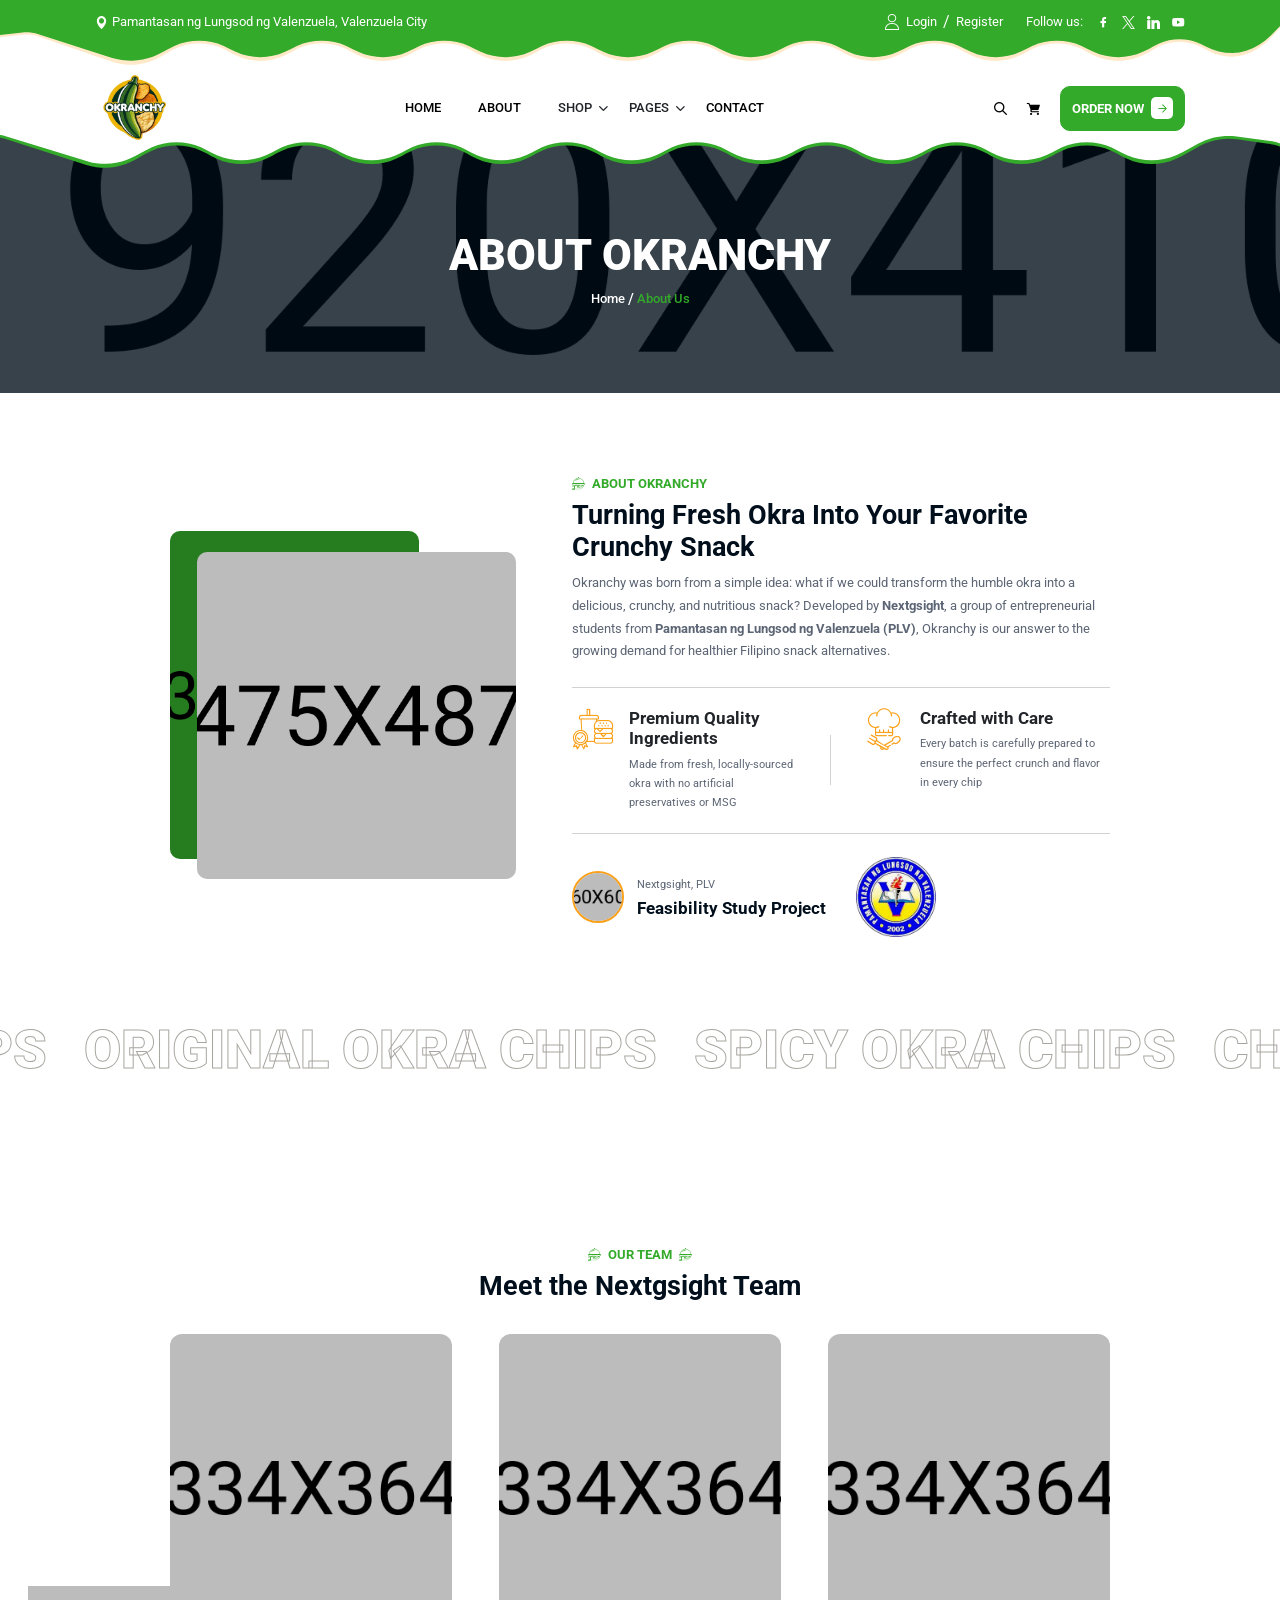
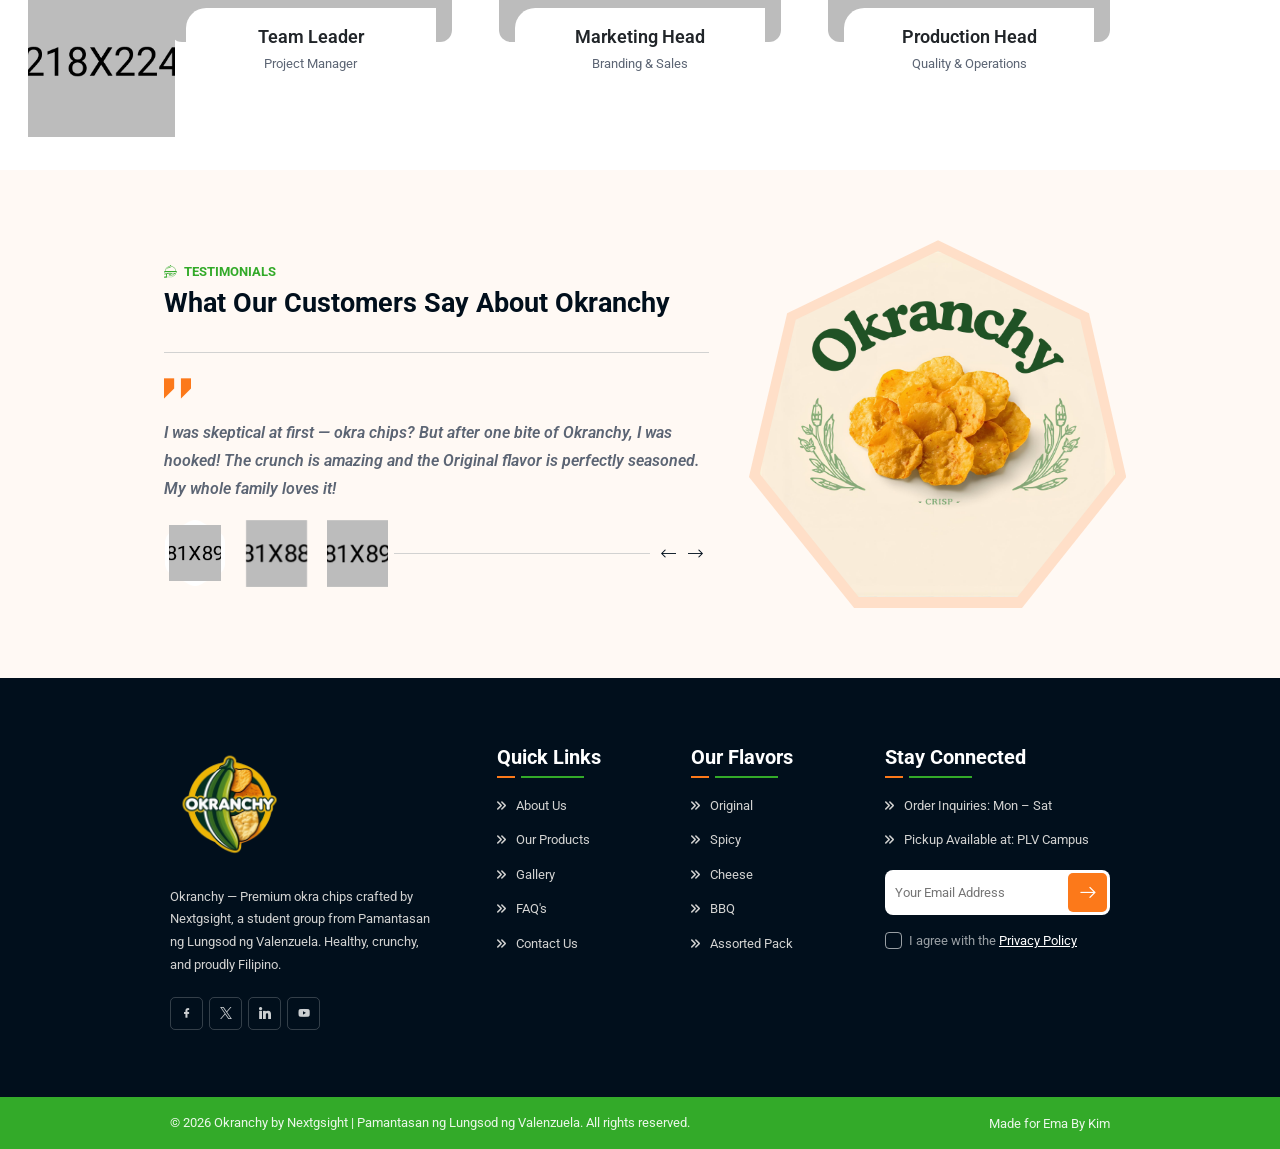
==== about.html @ 11fb2e0c "Update about.html" ====
<!DOCTYPE html>
<html lang="en">

<head>
    <meta charset="UTF-8">
    <meta name="viewport" content="width=device-width, initial-scale=1.0">
    <title>Okranchy - About Us</title>

    <!-- libraries CSS -->
    <link rel="stylesheet" href="assets/icon/flaticon_restics.css">
    <link rel="stylesheet" href="assets/vendor/bootstrap/bootstrap.min.css">
    <link rel="stylesheet" href="assets/vendor/splide/splide.min.css">
    <link rel="stylesheet" href="assets/vendor/swiper/swiper-bundle.min.css">
    <link rel="stylesheet" href="assets/vendor/slim-select/slimselect.css">
    <link rel="stylesheet" href="assets/vendor/animate-wow/animate.min.css">

    <!-- custom CSS -->
    <link rel="stylesheet" href="assets/css/style.css">

    <style>
        /* Make logo smaller to fit header and footer */
        .logo-container .logo {
            max-height: 80px;
            width: auto;
        }
        .ul-sidebar-header-logo .logo {
            max-height: 100px;
            width: auto;
        }
        .ul-footer-about img {
            max-height: 120px;
            width: auto;
        }

        .signature {
            max-width: 80px;
            height: auto;
        }
    </style>
</head>

<body>
    <div class="preloader" id="preloader">
        <div class="loader"></div>
    </div>

    <!-- SIDEBAR SECTION START -->
    <div class="ul-sidebar">
        <div class="ul-sidebar-header">
            <div class="ul-sidebar-header-logo">
                <a href="index.html">
                    <img src="assets/img/logo-3.png" alt="Okranchy Logo" class="logo">
                </a>
            </div>
            <button class="ul-sidebar-closer"><i class="flaticon-close"></i></button>
        </div>

        <div class="ul-sidebar-header-nav-wrapper d-block d-lg-none"></div>

        <div class="ul-sidebar-footer">
            <span class="ul-sidebar-footer-title">Follow us</span>
            <div class="ul-sidebar-footer-social">
                <a href="#"><i class="flaticon-facebook"></i></a>
                <a href="#"><i class="flaticon-twitter"></i></a>
                <a href="#"><i class="flaticon-instagram"></i></a>
                <a href="#"><i class="flaticon-youtube"></i></a>
            </div>
        </div>
    </div>
    <!-- SIDEBAR SECTION END -->

    <!-- SEARCH MODAL SECTION START -->
    <div class="ul-search-form-wrapper flex-grow-1 flex-shrink-0">
        <button class="ul-search-closer"><i class="flaticon-close"></i></button>
        <form action="#" class="ul-search-form">
            <div class="ul-search-form-right">
                <input type="search" name="search" id="ul-search" placeholder="Search Okranchy Products...">
                <button type="submit"><span class="icon"><i class="flaticon-search"></i></span></button>
            </div>
        </form>
    </div>
    <!-- SEARCH MODAL SECTION END -->

    <!-- HEADER SECTION START -->
    <header class="ul-header">
        <div class="header-top-bg-wrapper">
            <div class="ul-header-top">
                <div class="ul-header-container">
                    <div class="ul-header-top-left">
                        <div class="ul-header-contact-infos">
                            <span class="ul-header-contact-info"><i class="flaticon-location-pin colored"></i> Pamantasan ng Lungsod ng Valenzuela, Valenzuela City</span>
                        </div>
                    </div>

                    <div class="ul-header-top-right">
                        <div class="ul-header-auth-options">
                            <i class="flaticon-user"></i>
                            <a href="#">Login</a>
                            <span>/</span>
                            <a href="#">Register</a>
                        </div>

                        <div class="ul-header-socials">
                            <span class="socials-title">Follow us: </span>
                            <div class="links">
                                <a href="#"><i class="flaticon-facebook"></i></a>
                                <a href="#"><i class="flaticon-twitter"></i></a>
                                <a href="#"><i class="flaticon-linkedin-big-logo"></i></a>
                                <a href="#"><i class="flaticon-youtube"></i></a>
                            </div>
                        </div>
                    </div>
                </div>
            </div>
        </div>

        <div class="header-bottom-bg-wrapper to-be-sticky">
            <div class="ul-header-bottom">
                <div class="ul-header-bottom-wrapper ul-header-container">
                    <div class="logo-container">
                        <a href="index.html" class="d-inline-block"><img src="assets/img/logo-3.png" alt="Okranchy Logo" class="logo"></a>
                    </div>

                    <div class="ul-header-nav-wrapper">
                        <div class="to-go-to-sidebar-in-mobile">
                            <nav class="ul-header-nav">
                                <a href="index.html">Home</a>
                                <a href="about.html">About</a>
                                <div class="has-sub-menu">
                                    <a role="button">Shop</a>
                                    <div class="ul-header-submenu">
                                        <ul>
                                            <li><a href="shop.html">Shop</a></li>
                                            <li><a href="shop-details.html">Product Details</a></li>
                                            <li><a href="cart.html">Cart</a></li>
                                            <li><a href="checkout.html">Checkout</a></li>
                                        </ul>
                                    </div>
                                </div>
                                <div class="has-sub-menu">
                                    <a role="button">Pages</a>
                                    <div class="ul-header-submenu">
                                        <ul>
                                            <li><a href="gallery.html">Gallery</a></li>
                                            <li><a href="testimonials.html">Testimonials</a></li>
                                            <li><a href="faq.html">FAQ</a></li>
                                        </ul>
                                    </div>
                                </div>
                                <a href="contact.html">Contact</a>
                            </nav>
                        </div>
                    </div>

                    <div class="ul-header-actions">
                        <button class="ul-header-search-opener"><i class="flaticon-search"></i></button>
                        <button><i class="flaticon-grocery-store"></i></button>
                        <a href="shop.html" class="ul-btn d-sm-inline-flex d-none">Order Now <i class="flaticon-right"></i></a>
                        <button class="ul-header-sidebar-opener d-lg-none d-inline-flex"><i class="flaticon-menu"></i></button>
                    </div>
                </div>
            </div>
        </div>
    </header>
    <!-- HEADER SECTION END -->


    <main>
        <!-- BREADCRUMB SECTION START -->
        <div class="ul-breadcrumb">
            <div class="wow animate__fadeInUp">
                <h2 class="ul-breadcrumb-title">About Okranchy</h2>
                <div class="ul-breadcrumb-nav">
                    <a href="index.html">Home</a>
                    <span class="separator">/</span>
                    <span class="current-page">About Us</span>
                </div>
            </div>
        </div>
        <!-- BREADCRUMB SECTION END -->


        <!-- ABOUT SECTION START -->
        <section class="ul-about ul-inner-about ul-section-spacing wow animate__fadeInUp">
            <div class="ul-container">
                <div class="row row-cols-xxl-2 row-cols-1 align-items-center gy-4">
                    <div class="col-xl-5 col-lg-4 col-md-5 col">
                        <div class="ul-about-imgs">
                            <div class="vector-img">
                                <img src="assets/img/about-img-1.jpg" alt="Fresh Okra Harvest">
                            </div>
                            <img src="assets/img/about-img-2.jpg" alt="Okranchy Production">
                        </div>
                    </div>

                    <div class="col-xl-7 col-lg-8 col-md-7 col">
                        <div class="ul-about-txt">
                            <span class="ul-section-sub-title ul-section-sub-title--2"><i class="flaticon-tray"></i> About Okranchy <i class="flaticon-tray"></i></span>
                            <h2 class="ul-section-title">Turning Fresh Okra Into Your Favorite Crunchy Snack</h2>
                            <p class="ul-section-descr">Okranchy was born from a simple idea: what if we could transform the humble okra into a delicious, crunchy, and nutritious snack? Developed by <strong>Nextgsight</strong>, a group of entrepreneurial students from <strong>Pamantasan ng Lungsod ng Valenzuela (PLV)</strong>, Okranchy is our answer to the growing demand for healthier Filipino snack alternatives.</p>

                            <div class="ul-about-list">
                                <div class="ul-about-list-item">
                                    <div class="icon"><i class="flaticon-quality"></i></div>
                                    <div class="txt">
                                        <h3 class="ul-about-list-item-title">Premium Quality Ingredients</h3>
                                        <p class="ul-about-list-item-descr">Made from fresh, locally-sourced okra with no artificial preservatives or MSG</p>
                                    </div>
                                </div>

                                <div class="ul-about-list-item">
                                    <div class="icon"><i class="flaticon-chef"></i></div>
                                    <div class="txt">
                                        <h3 class="ul-about-list-item-title">Crafted with Care</h3>
                                        <p class="ul-about-list-item-descr">Every batch is carefully prepared to ensure the perfect crunch and flavor in every chip</p>
                                    </div>
                                </div>
                            </div>

                            <div class="ul-about-author">
                                <div class="left">
                                    <div class="ul-about-author-img">
                                        <img src="assets/img/author.png" alt="Nextgsight Team">
                                    </div>
                                    <div class="author-txt">
                                        <span class="ul-about-author-title">Nextgsight, PLV</span>
                                        <h3 class="ul-about-author-name">Feasibility Study Project</h3>
                                    </div>
                                </div>

                                <div class="right">
                                    <img src="assets/img/plv.png" alt="signature" class="signature">
                                </div>
                            </div>
                        </div>
                    </div>
                </div>
            </div>

            <!-- section title slider -->
            <div class="ul-menus-title-slider splide ul-section-spacing pb-0 mb-0">
                <div class="splide__track">
                    <ul class="splide__list">
                        <li class="splide__slide">
                            <h2 class="ul-menus-title-txt">Original Okra Chips</h2>
                        </li>
                        <li class="splide__slide">
                            <h2 class="ul-menus-title-txt">Spicy Okra Chips</h2>
                        </li>
                        <li class="splide__slide">
                            <h2 class="ul-menus-title-txt">Cheese Okra Chips</h2>
                        </li>
                        <li class="splide__slide">
                            <h2 class="ul-menus-title-txt">BBQ Okra Chips</h2>
                        </li>
                    </ul>
                </div>
            </div>
        </section>
        <!-- ABOUT SECTION END -->


        <!-- TEAM SECTION START -->
        <section class="ul-chef ul-section-spacing">
            <div class="ul-container wow animate__fadeInUp">
                <div class="ul-section-heading text-center justify-content-center">
                    <div class="left">
                        <span class="ul-section-sub-title"><i class="flaticon-tray"></i> Our Team <i class="flaticon-tray"></i></span>
                        <h2 class="ul-section-title">Meet the Nextgsight Team</h2>
                    </div>
                </div>

                <div class="row row-cols-md-3 row-cols-2 row-cols-xxs-1 ul-chef-row">
                    <!-- single team member -->
                    <div class="col">
                        <div class="ul-chef-card">
                            <div class="ul-chef-card-img">
                                <img src="assets/img/chef-1.jpg" alt="Team Member">
                            </div>
                            <div class="ul-chef-card-txt">
                                <h4 class="ul-chef-card-title">Team Leader</h4>
                                <span class="ul-chef-card-subtitle">Project Manager</span>
                            </div>
                            <div class="ul-chef-card-social">
                                <div class="ul-chef-card-social-links">
                                    <a href="#"><i class="flaticon-linkedin-big-logo"></i></a>
                                    <a href="#"><i class="flaticon-instagram"></i></a>
                                    <a href="#"><i class="flaticon-facebook"></i></a>
                                </div>
                                <span class="ul-chef-card-social-title">Share</span>
                            </div>
                        </div>
                    </div>

                    <!-- single team member -->
                    <div class="col">
                        <div class="ul-chef-card">
                            <div class="ul-chef-card-img">
                                <img src="assets/img/chef-2.jpg" alt="Team Member">
                            </div>
                            <div class="ul-chef-card-txt">
                                <h4 class="ul-chef-card-title">Marketing Head</h4>
                                <span class="ul-chef-card-subtitle">Branding & Sales</span>
                            </div>
                            <div class="ul-chef-card-social">
                                <div class="ul-chef-card-social-links">
                                    <a href="#"><i class="flaticon-linkedin-big-logo"></i></a>
                                    <a href="#"><i class="flaticon-instagram"></i></a>
                                    <a href="#"><i class="flaticon-facebook"></i></a>
                                </div>
                                <span class="ul-chef-card-social-title">Share</span>
                            </div>
                        </div>
                    </div>

                    <!-- single team member -->
                    <div class="col">
                        <div class="ul-chef-card">
                            <div class="ul-chef-card-img">
                                <img src="assets/img/chef-3.jpg" alt="Team Member">
                            </div>
                            <div class="ul-chef-card-txt">
                                <h4 class="ul-chef-card-title">Production Head</h4>
                                <span class="ul-chef-card-subtitle">Quality & Operations</span>
                            </div>
                            <div class="ul-chef-card-social">
                                <div class="ul-chef-card-social-links">
                                    <a href="#"><i class="flaticon-linkedin-big-logo"></i></a>
                                    <a href="#"><i class="flaticon-instagram"></i></a>
                                    <a href="#"><i class="flaticon-facebook"></i></a>
                                </div>
                                <span class="ul-chef-card-social-title">Share</span>
                            </div>
                        </div>
                    </div>
                </div>
            </div>

            <div class="ul-section-vectors ul-chef-vectors">
                <img src="assets/img/chef-vector-1.png" alt="vector" class="wow animate__fadeInLeft">
            </div>
        </section>
        <!-- TEAM SECTION END -->


        <!-- TESTIMONIAL SECTION START -->
        <section class="ul-testimonial ul-inner-testimonial overflow-hidden ul-section-spacing">
            <div class="ul-inner-testimonial-container wow animate__fadeInUp">
                <div class="row align-items-center gy-4 justify-content-between">
                    <div class="col-lg-7">
                        <div class="ul-testimonial-txt wow animate__fadeInUp">
                            <div class="ul-section-heading">
                                <div>
                                    <span class="ul-section-sub-title ul-section-sub-title--2"><i class="flaticon-tray"></i> Testimonials <i class="flaticon-tray"></i></span>
                                    <h2 class="ul-section-title">What Our Customers Say About Okranchy</h2>
                                </div>
                            </div>
                            <div class="ul-testimonial-slider swiper">
                                <div class="swiper-wrapper">
                                    <div class="swiper-slide">
                                        <div class="ul-testimony">
                                            <span class="icon"><i class="flaticon-straight-quotes"></i></span>
                                            <p class="ul-testimony-txt">I was skeptical at first — okra chips? But after one bite of Okranchy, I was hooked! The crunch is amazing and the Original flavor is perfectly seasoned. My whole family loves it!</p>
                                        </div>
                                    </div>

                                    <div class="swiper-slide">
                                        <div class="ul-testimony">
                                            <span class="icon"><i class="flaticon-straight-quotes"></i></span>
                                            <p class="ul-testimony-txt">As a PLV student, I'm so proud of what Nextgsight has created. Okranchy is not only delicious but it's also a healthier alternative to chips. The Spicy variant is my favorite!</p>
                                        </div>
                                    </div>

                                    <div class="swiper-slide">
                                        <div class="ul-testimony">
                                            <span class="icon"><i class="flaticon-straight-quotes"></i></span>
                                            <p class="ul-testimony-txt">I ordered Okranchy for our office snack supply and everyone loved it. The Cheese flavor is addictive! Great quality and great price. Will definitely order again.</p>
                                        </div>
                                    </div>

                                    <div class="swiper-slide">
                                        <div class="ul-testimony">
                                            <span class="icon"><i class="flaticon-straight-quotes"></i></span>
                                            <p class="ul-testimony-txt">Finally, a snack I can feel good about eating! Okranchy uses real okra and you can really taste the difference. It's crunchy, flavorful, and guilt-free. Highly recommended!</p>
                                        </div>
                                    </div>
                                </div>
                            </div>
                            <div class="bottom">
                                <div class="ul-testimonial-reviewer-slider swiper">
                                    <div class="swiper-wrapper">
                                        <div class="swiper-slide">
                                            <div class="ul-testimonial-reviewer">
                                                <img src="assets/img/reviewer-1.png" alt="Reviewer" class="reviewer-img">
                                            </div>
                                        </div>
                                        <div class="swiper-slide">
                                            <div class="ul-testimonial-reviewer">
                                                <img src="assets/img/reviewer-2.png" alt="Reviewer" class="reviewer-img">
                                            </div>
                                        </div>
                                        <div class="swiper-slide">
                                            <div class="ul-testimonial-reviewer">
                                                <img src="assets/img/reviewer-3.png" alt="Reviewer" class="reviewer-img">
                                            </div>
                                        </div>
                                        <div class="swiper-slide">
                                            <div class="ul-testimonial-reviewer">
                                                <img src="assets/img/reviewer-1.png" alt="Reviewer" class="reviewer-img">
                                            </div>
                                        </div>
                                    </div>
                                </div>
                                <span class="stroke"></span>
                                <div class="ul-testimonial-slider-nav">
                                    <button class="prev"><i class="flaticon-left-arrow"></i></button>
                                    <button class="next"><i class="flaticon-right-arrow-3"></i></button>
                                </div>
                            </div>
                        </div>
                    </div>

                    <div class="col-lg-5">
                        <div class="ul-testimonial-img ul-inner-testimonial-img wow animate__fadeInUp">
                            <img src="assets/img/testimonial-okranchy2.png" alt="Okranchy Testimonials">
                        </div>
                    </div>
                </div>
            </div>
        </section>
        <!-- TESTIMONIAL SECTION END -->
    </main>

    <!-- FOOTER SECTION START -->
    <footer class="ul-footer">
        <div class="ul-footer-top">
            <div class="ul-container">
                <div class="ul-footer-top-wrapper wow animate__fadeInUp">
                    <div class="ul-footer-about">
                        <a href="index.html"><img src="assets/img/logo-3.png" alt="Okranchy Logo"></a>
                        <p class="ul-footer-about-txt">Okranchy — Premium okra chips crafted by Nextgsight, a student group from Pamantasan ng Lungsod ng Valenzuela. Healthy, crunchy, and proudly Filipino.</p>
                        <div class="ul-footer-socials">
                            <a href="#"><i class="flaticon-facebook"></i></a>
                            <a href="#"><i class="flaticon-twitter"></i></a>
                            <a href="#"><i class="flaticon-linkedin-big-logo"></i></a>
                            <a href="#"><i class="flaticon-youtube"></i></a>
                        </div>
                    </div>

                    <div class="ul-footer-widget">
                        <h3 class="ul-footer-widget-title">Quick Links</h3>
                        <div class="ul-footer-widget-links">
                            <a href="about.html">About Us</a>
                            <a href="shop.html">Our Products</a>
                            <a href="gallery.html">Gallery</a>
                            <a href="faq.html">FAQ's</a>
                            <a href="contact.html">Contact Us</a>
                        </div>
                    </div>

                    <div class="ul-footer-widget">
                        <h3 class="ul-footer-widget-title">Our Flavors</h3>
                        <div class="ul-footer-widget-links">
                            <a href="shop.html">Original</a>
                            <a href="shop.html">Spicy</a>
                            <a href="shop.html">Cheese</a>
                            <a href="shop.html">BBQ</a>
                            <a href="shop.html">Assorted Pack</a>
                        </div>
                    </div>

                    <div class="ul-footer-widget ul-nwsltr-widget">
                        <h3 class="ul-footer-widget-title">Stay Connected</h3>
                        <div class="ul-footer-widget-links">
                            <span>Order Inquiries: <span class="colored">Mon – Sat</span></span>
                            <span>Pickup Available at: <span class="colored">PLV Campus</span></span>
                        </div>
                        <form action="#" class="ul-nwsltr-form">
                            <div class="top">
                                <input type="email" name="email" id="nwsltr-email" placeholder="Your Email Address" class="ul-nwsltr-input">
                                <button type="submit"><i class="flaticon-arrow"></i></button>
                            </div>
                            <div class="agreement">
                                <label for="nwsltr-agreement" class="ul-checkbox-wrapper">
                                    <input type="checkbox" name="agreement" id="nwsltr-agreement" hidden>
                                    <span class="ul-checkbox"><i class="flaticon-checked"></i></span>
                                    <span class="ul-checkbox-txt">I agree with the <a href="#">Privacy Policy</a></span>
                                </label>
                            </div>
                        </form>
                    </div>
                </div>
            </div>
        </div>

        <!-- footer bottom -->
        <div class="ul-footer-bottom">
            <div class="ul-container">
                <div class="ul-footer-bottom-wrapper">
                    <p class="copyright-txt">&copy;
                        <script>document.write(new Date().getFullYear())</script> Okranchy by Nextgsight | Pamantasan ng Lungsod ng Valenzuela. All rights reserved.
                    </p>
                    <div class="ul-footer-bottom-nav"><a href="#">Made for Ema By Kim</a></div>
                </div>
            </div>
        </div>
    </footer>
    <!-- FOOTER SECTION END -->

    <!-- libraries JS -->
    <script src="assets/vendor/bootstrap/bootstrap.bundle.min.js"></script>
    <script src="assets/vendor/splide/splide.min.js"></script>
    <script src="assets/vendor/splide/splide-extension-auto-scroll.min.js"></script>
    <script src="assets/vendor/swiper/swiper-bundle.min.js"></script>
    <script src="assets/vendor/slim-select/slimselect.min.js"></script>
    <script src="assets/vendor/animate-wow/wow.min.js"></script>
    <script src="assets/vendor/splittype/index.min.js"></script>
    <script src="assets/vendor/mixitup/mixitup.min.js"></script>
    <script src="assets/vendor/fslightbox/fslightbox.js"></script>

    <!-- custom JS -->
    <script src="assets/js/main.js"></script>
</body>

</html>
---- assets/icon/flaticon_restics.css ----
/*!
*    ______ _       _   _
*    |  ____| |     | | (_)
*    | |__  | | __ _| |_ _  ___ ___  _ __
*    |  __| | |/ _` | __| |/ __/ _ \| '_ \
*    | |    | | (_| | |_| | (_| (_) | | | |
*    |_|    |_|\__,_|\__|_|\___\___/|_| |_|
*
*         https://www.flaticon.com
*/

@font-face {
    font-family: "flaticon_restics";
    src: url("./flaticon_restics.woff2?e0d87478c7ec9a4d329b6ab90debbd92") format("woff2"),
url("./flaticon_restics.woff?e0d87478c7ec9a4d329b6ab90debbd92") format("woff"),
url("./flaticon_restics.eot?e0d87478c7ec9a4d329b6ab90debbd92#iefix") format("embedded-opentype"),
url("./flaticon_restics.ttf?e0d87478c7ec9a4d329b6ab90debbd92") format("truetype"),
url("./flaticon_restics.svg?e0d87478c7ec9a4d329b6ab90debbd92#flaticon_restics") format("svg")
}

i[class^="flaticon-"]:before, i[class*=" flaticon-"]:before {
    font-family: flaticon_restics !important;
    font-style: normal;
    font-weight: normal !important;
    font-variant: normal;
    text-transform: none;
    line-height: 1;
    -webkit-font-smoothing: antialiased;
    -moz-osx-font-smoothing: grayscale;
}

.flaticon-down:before {
    content: "\f101";
}
.flaticon-maps-and-flags:before {
    content: "\f102";
}
.flaticon-user:before {
    content: "\f103";
}
.flaticon-user-1:before {
    content: "\f104";
}
.flaticon-facebook:before {
    content: "\f105";
}
.flaticon-twitter:before {
    content: "\f106";
}
.flaticon-youtube:before {
    content: "\f107";
}
.flaticon-right-arrow:before {
    content: "\f108";
}
.flaticon-right-arrow-1:before {
    content: "\f109";
}
.flaticon-arrow:before {
    content: "\f10a";
}
.flaticon-back:before {
    content: "\f10b";
}
.flaticon-tray:before {
    content: "\f10c";
}
.flaticon-chef:before {
    content: "\f10d";
}
.flaticon-quality:before {
    content: "\f10e";
}
.flaticon-grocery-store:before {
    content: "\f10f";
}
.flaticon-cart:before {
    content: "\f110";
}
.flaticon-search:before {
    content: "\f111";
}
.flaticon-loupe:before {
    content: "\f112";
}
.flaticon-play:before {
    content: "\f113";
}
.flaticon-checked:before {
    content: "\f114";
}
.flaticon-calendar:before {
    content: "\f115";
}
.flaticon-quote:before {
    content: "\f116";
}
.flaticon-user-2:before {
    content: "\f117";
}
.flaticon-price-tag:before {
    content: "\f118";
}
.flaticon-tag:before {
    content: "\f119";
}
.flaticon-price-tag-1:before {
    content: "\f11a";
}
.flaticon-fast-forward-double-right-arrows-symbol:before {
    content: "\f11b";
}
.flaticon-arrow-right:before {
    content: "\f11c";
}
.flaticon-shopping-cart:before {
    content: "\f11d";
}
.flaticon-star:before {
    content: "\f11e";
}
.flaticon-crab:before {
    content: "\f11f";
}
.flaticon-shell:before {
    content: "\f120";
}
.flaticon-shrimp:before {
    content: "\f121";
}
.flaticon-restaurant:before {
    content: "\f122";
}
.flaticon-wine:before {
    content: "\f123";
}
.flaticon-live-music:before {
    content: "\f124";
}
.flaticon-video-streaming:before {
    content: "\f125";
}
.flaticon-food-delivery:before {
    content: "\f126";
}
.flaticon-drive-thru:before {
    content: "\f127";
}
.flaticon-wifi-router:before {
    content: "\f128";
}
.flaticon-arrow-1:before {
    content: "\f129";
}
.flaticon-left-arrow:before {
    content: "\f12a";
}
.flaticon-right-arrow-2:before {
    content: "\f12b";
}
.flaticon-right-arrow-3:before {
    content: "\f12c";
}
.flaticon-down-chevron:before {
    content: "\f12d";
}
.flaticon-linkedin-big-logo:before {
    content: "\f12e";
}
.flaticon-play-button-arrowhead:before {
    content: "\f12f";
}
.flaticon-calendar-1:before {
    content: "\f130";
}
.flaticon-quote-1:before {
    content: "\f131";
}
.flaticon-account:before {
    content: "\f132";
}
.flaticon-right-arrow-4:before {
    content: "\f133";
}
.flaticon-straight-quotes:before {
    content: "\f134";
}
.flaticon-star-1:before {
    content: "\f135";
}
.flaticon-burger-bar:before {
    content: "\f136";
}
.flaticon-more:before {
    content: "\f137";
}
.flaticon-menu:before {
    content: "\f138";
}
.flaticon-instagram:before {
    content: "\f139";
}
.flaticon-back-1:before {
    content: "\f13a";
}
.flaticon-next:before {
    content: "\f13b";
}
.flaticon-star-2:before {
    content: "\f13c";
}
.flaticon-heart:before {
    content: "\f13d";
}
.flaticon-like:before {
    content: "\f13e";
}
.flaticon-close:before {
    content: "\f13f";
}
.flaticon-close-1:before {
    content: "\f140";
}
.flaticon-close-2:before {
    content: "\f141";
}
.flaticon-radio-button:before {
    content: "\f142";
}
.flaticon-radio:before {
    content: "\f143";
}
.flaticon-radio-button-1:before {
    content: "\f144";
}
.flaticon-radio-1:before {
    content: "\f145";
}
.flaticon-bubble-chat:before {
    content: "\f146";
}
.flaticon-comment:before {
    content: "\f147";
}
.flaticon-ux:before {
    content: "\f148";
}
.flaticon-phone-call:before {
    content: "\f149";
}
.flaticon-telephone:before {
    content: "\f14a";
}
.flaticon-mail:before {
    content: "\f14b";
}
.flaticon-mail-1:before {
    content: "\f14c";
}
.flaticon-location:before {
    content: "\f14d";
}
.flaticon-location-pin:before {
    content: "\f14e";
}
.flaticon-location-1:before {
    content: "\f14f";
}
.flaticon-pin:before {
    content: "\f150";
}
.flaticon-right:before {
    content: "\f151";
}
.flaticon-star-4:before {
    content: "\f152";
}
.flaticon-plus:before {
    content: "\f153";
}
.flaticon-plus-sign:before {
    content: "\f154";
}
.flaticon-plus-1:before {
    content: "\f155";
}
.flaticon-minus-sign:before {
    content: "\f156";
}
.flaticon-minus:before {
    content: "\f157";
}
.flaticon-minus-1:before {
    content: "\f158";
}
.flaticon-back-in-time:before {
    content: "\f159";
}
.flaticon-clock:before {
    content: "\f15a";
}
.flaticon-time:before {
    content: "\f15b";
}
.flaticon-left-chevron:before {
    content: "\f15c";
}
.flaticon-left:before {
    content: "\f15d";
}
---- assets/vendor/slim-select/slimselect.css ----
:root{--ss-primary-color: #5897fb;--ss-bg-color: #ffffff;--ss-font-color: #4d4d4d;--ss-font-placeholder-color: #8d8d8d;--ss-disabled-color: #dcdee2;--ss-border-color: #dcdee2;--ss-highlight-color: #fffb8c;--ss-success-color: #00b755;--ss-error-color: #dc3545;--ss-focus-color: #5897fb;--ss-main-height: 30px;--ss-content-height: 300px;--ss-spacing-l: 7px;--ss-spacing-m: 5px;--ss-spacing-s: 3px;--ss-animation-timing: 0.2s;--ss-border-radius: 4px}@keyframes ss-valueIn{0%{transform:scale(0);opacity:0}100%{transform:scale(1);opacity:1}}@keyframes ss-valueOut{0%{transform:scale(1);opacity:1}100%{transform:scale(0);opacity:0}}.ss-hide{display:none !important}.ss-main{display:flex;flex-direction:row;position:relative;user-select:none;color:var(--ss-font-color);min-height:var(--ss-main-height);width:100%;padding:var(--ss-spacing-s);cursor:pointer;border:1px solid var(--ss-border-color);border-radius:var(--ss-border-radius);background-color:var(--ss-bg-color);outline:0;box-sizing:border-box;transition:background-color var(--ss-animation-timing);overflow:hidden}.ss-main:focus{box-shadow:0 0 5px var(--ss-focus-color)}.ss-main.ss-disabled{background-color:var(--ss-disabled-color);cursor:not-allowed}.ss-main.ss-disabled .ss-values .ss-disabled{color:var(--ss-font-color)}.ss-main.ss-disabled .ss-values .ss-value .ss-value-delete{cursor:not-allowed}.ss-main.ss-open-above{border-top-left-radius:0px;border-top-right-radius:0px}.ss-main.ss-open-below{border-bottom-left-radius:0px;border-bottom-right-radius:0px}.ss-main .ss-values{display:inline-flex;flex-wrap:wrap;gap:var(--ss-spacing-m);flex:1 1 100%}.ss-main .ss-values .ss-placeholder{display:flex;padding:var(--ss-spacing-s) var(--ss-spacing-m) var(--ss-spacing-s) var(--ss-spacing-m);margin:auto 0px auto 0px;line-height:1em;align-items:center;width:100%;color:var(--ss-font-placeholder-color);overflow:hidden;text-overflow:ellipsis;white-space:nowrap}.ss-main .ss-values .ss-max{display:flex;user-select:none;align-items:center;width:fit-content;font-size:12px;color:var(--ss-bg-color);line-height:1;padding:var(--ss-spacing-s) var(--ss-spacing-m);background-color:var(--ss-primary-color);border-radius:var(--ss-border-radius)}.ss-main .ss-values .ss-single{display:flex;margin:auto 0px auto var(--ss-spacing-s)}.ss-main .ss-values .ss-value{display:flex;user-select:none;align-items:center;width:fit-content;background-color:var(--ss-primary-color);border-radius:var(--ss-border-radius);animation-name:ss-valueIn;animation-duration:var(--ss-animation-timing);animation-timing-function:ease-out;animation-fill-mode:both}.ss-main .ss-values .ss-value.ss-value-out{animation-name:ss-valueOut;animation-duration:var(--ss-animation-timing);animation-timing-function:ease-out}.ss-main .ss-values .ss-value .ss-value-text{font-size:12px;color:var(--ss-bg-color);line-height:1;padding:var(--ss-spacing-s) var(--ss-spacing-m)}.ss-main .ss-values .ss-value .ss-value-delete{display:flex;align-items:center;height:var(--ss-spacing-l);width:var(--ss-spacing-l);padding:var(--ss-spacing-s) var(--ss-spacing-m);cursor:pointer;border-left:solid 1px var(--ss-bg-color);box-sizing:content-box}.ss-main .ss-values .ss-value .ss-value-delete svg{height:var(--ss-spacing-l);width:var(--ss-spacing-l)}.ss-main .ss-values .ss-value .ss-value-delete svg path{fill:none;stroke:var(--ss-bg-color);stroke-width:18;stroke-linecap:round;stroke-linejoin:round}.ss-main .ss-deselect{flex:0 1 auto;display:flex;align-items:center;justify-content:center;width:fit-content;height:auto;padding:0 var(--ss-spacing-m) 0 var(--ss-spacing-m)}.ss-main .ss-deselect svg{width:8px;height:8px}.ss-main .ss-deselect svg path{fill:none;stroke:var(--ss-font-color);stroke-width:20;stroke-linecap:round;stroke-linejoin:round}.ss-main .ss-arrow{flex:0 1 auto;display:flex;align-items:center;justify-content:flex-end;width:12px;height:12px;margin:auto var(--ss-spacing-m) auto var(--ss-spacing-m)}.ss-main .ss-arrow path{fill:none;stroke:var(--ss-font-color);stroke-width:18;stroke-linecap:round;stroke-linejoin:round;transition-timing-function:ease-out;transition:var(--ss-animation-timing)}.ss-content{position:absolute;display:flex;height:auto;flex-direction:column;width:auto;max-height:var(--ss-content-height);box-sizing:border-box;border:solid 1px var(--ss-border-color);background-color:var(--ss-bg-color);transition:transform var(--ss-animation-timing),opacity var(--ss-animation-timing);opacity:0;transform:scaleY(0);transform-origin:center top;overflow:hidden;z-index:10000}.ss-content.ss-relative{position:relative;height:100%}.ss-content.ss-open-above{flex-direction:column-reverse;opacity:1;transform:scaleY(1);transform-origin:center bottom;border-top-left-radius:var(--ss-border-radius);border-top-right-radius:var(--ss-border-radius)}.ss-content.ss-open-below{opacity:1;transform:scaleY(1);transform-origin:center top;border-bottom-left-radius:var(--ss-border-radius);border-bottom-right-radius:var(--ss-border-radius)}.ss-content .ss-search{flex:0 1 auto;display:flex;flex-direction:row;padding:var(--ss-spacing-l) var(--ss-spacing-l) var(--ss-spacing-m) var(--ss-spacing-l)}.ss-content .ss-search input{display:inline-flex;font-size:inherit;line-height:inherit;flex:1 1 auto;width:100%;min-width:0px;padding:var(--ss-spacing-m) var(--ss-spacing-l);margin:0;border:1px solid var(--ss-border-color);border-radius:var(--ss-border-radius);background-color:var(--ss-bg-color);outline:0;text-align:left;box-sizing:border-box}.ss-content .ss-search input::placeholder{color:var(--ss-font-placeholder-color);vertical-align:middle}.ss-content .ss-search input:focus{box-shadow:0 0 5px var(--ss-focus-color)}.ss-content .ss-search .ss-addable{display:inline-flex;justify-content:center;align-items:center;cursor:pointer;flex:0 0 auto;height:auto;margin:0 0 0 var(--ss-spacing-m);border:1px solid var(--ss-border-color);border-radius:var(--ss-border-radius)}.ss-content .ss-search .ss-addable svg{display:flex;align-items:center;justify-content:flex-end;flex:0 1 auto;width:12px;height:12px;margin:auto var(--ss-spacing-m) auto var(--ss-spacing-m)}.ss-content .ss-search .ss-addable svg path{fill:none;stroke:var(--ss-font-color);stroke-width:18;stroke-linecap:round;stroke-linejoin:round}.ss-content .ss-list{flex:1 1 auto;height:auto;overflow-x:hidden;overflow-y:auto}.ss-content .ss-list .ss-error{color:var(--ss-error-color);padding:var(--ss-spacing-l)}.ss-content .ss-list .ss-searching{color:var(--ss-font-color);padding:var(--ss-spacing-l)}.ss-content .ss-list .ss-optgroup.ss-close .ss-option{display:none !important}.ss-content .ss-list .ss-optgroup .ss-optgroup-label{display:flex;flex-direction:row;align-items:center;justify-content:space-between;padding:var(--ss-spacing-m) var(--ss-spacing-l) var(--ss-spacing-m) var(--ss-spacing-l)}.ss-content .ss-list .ss-optgroup .ss-optgroup-label .ss-optgroup-label-text{flex:1 1 auto;font-weight:bold;color:var(--ss-font-color)}.ss-content .ss-list .ss-optgroup .ss-optgroup-label:has(.ss-arrow){cursor:pointer}.ss-content .ss-list .ss-optgroup .ss-optgroup-label .ss-optgroup-actions{flex:0 1 auto;display:flex;flex-direction:row;align-items:center;justify-content:center;gap:var(--ss-spacing-m)}.ss-content .ss-list .ss-optgroup .ss-optgroup-label .ss-optgroup-actions .ss-selectall{flex:0 0 auto;display:flex;flex-direction:row;cursor:pointer}.ss-content .ss-list .ss-optgroup .ss-optgroup-label .ss-optgroup-actions .ss-selectall:hover{opacity:.5}.ss-content .ss-list .ss-optgroup .ss-optgroup-label .ss-optgroup-actions .ss-selectall.ss-selected svg path{stroke:var(--ss-error-color)}.ss-content .ss-list .ss-optgroup .ss-optgroup-label .ss-optgroup-actions .ss-selectall span{flex:0 1 auto;display:flex;align-items:center;justify-content:center;font-size:60%;text-align:center;padding:0 var(--ss-spacing-s) 0 0}.ss-content .ss-list .ss-optgroup .ss-optgroup-label .ss-optgroup-actions .ss-selectall svg{flex:0 1 auto;width:13px;height:13px}.ss-content .ss-list .ss-optgroup .ss-optgroup-label .ss-optgroup-actions .ss-selectall svg path{fill:none;stroke:var(--ss-success-color);stroke-linecap:round;stroke-linejoin:round}.ss-content .ss-list .ss-optgroup .ss-optgroup-label .ss-optgroup-actions .ss-selectall svg:first-child{stroke-width:5}.ss-content .ss-list .ss-optgroup .ss-optgroup-label .ss-optgroup-actions .ss-selectall svg:last-child{stroke-width:11}.ss-content .ss-list .ss-optgroup .ss-optgroup-label .ss-optgroup-actions .ss-closable{flex:0 1 auto;display:flex;flex-direction:row;cursor:pointer}.ss-content .ss-list .ss-optgroup .ss-optgroup-label .ss-optgroup-actions .ss-closable .ss-arrow{flex:1 1 auto;width:10px;height:10px}.ss-content .ss-list .ss-optgroup .ss-optgroup-label .ss-optgroup-actions .ss-closable .ss-arrow path{fill:none;stroke:var(--ss-font-color);stroke-width:18;stroke-linecap:round;stroke-linejoin:round;transition-timing-function:ease-out;transition:var(--ss-animation-timing)}.ss-content .ss-list .ss-optgroup .ss-option{padding:var(--ss-spacing-s) var(--ss-spacing-s) var(--ss-spacing-s) calc(var(--ss-spacing-l)*3)}.ss-content .ss-list .ss-option{display:block;padding:var(--ss-spacing-m) var(--ss-spacing-l) var(--ss-spacing-m) var(--ss-spacing-l);white-space:normal;color:var(--ss-font-color);cursor:pointer;user-select:none}.ss-content .ss-list .ss-option:hover{color:var(--ss-bg-color);background-color:var(--ss-primary-color)}.ss-content .ss-list .ss-option.ss-highlighted,.ss-content .ss-list .ss-option:not(.ss-disabled).ss-selected{color:var(--ss-bg-color);background-color:var(--ss-primary-color)}.ss-content .ss-list .ss-option.ss-disabled{cursor:not-allowed;background-color:var(--ss-disabled-color)}.ss-content .ss-list .ss-option.ss-disabled:hover{color:var(--ss-font-color)}.ss-content .ss-list .ss-option .ss-search-highlight{display:inline-block;background-color:var(--ss-highlight-color)}/*# sourceMappingURL=slimselect.css.map */
---- assets/css/style.css ----
@charset "UTF-8";
/*!--------------------
Template Name: Restics - Food & Restaurant HTML Template
Author: tempticspro
Version: 1.0

CSS INDEX
=================== 
01. CUSTOM PROPERTIES
02. GLOBAL
03. Components
04. Sidebar
05. Header
06. Hero
07. About
08. Foods
09. Video
10. Discount
11. Menus
12. Specialities
13. Booking
14. Testimonial
15. CTA
16. Blog
17. Ad
18. Footer

--- INNER PAGES
19. About Page
20. Shop Details Page
21. Cart Page
22. Checkout Page
23. Reservation Page
24. Services Page
25. Gallery Page
26. Testimonial Page
27. FAQ Page
28. Blog Page
29. Blog Details Page
30. Contact Page

*/
@import url("https://fonts.googleapis.com/css2?family=Roboto:ital,wght@0,100;0,300;0,400;0,500;0,700;0,900;1,100;1,300;1,400;1,500;1,700;1,900&family=Vibes&display=swap");
:root {
  --black: #000;
  --white: #fff;
  --ul-primary: #33aa29;
  --ul-secondary: #FAA019;
  --ul-c3: #FFE9C8;
  --ul-c4: #FFF9F4;
  --ul-c5: #FC791A;
  --ul-black: #010F1C;
  --ul-gray: #5C6574;
  --ul-gray2: #D2D2D1;
  --ul-gradient: linear-gradient(90deg, var(--ul-primary) 0%, var(--ul-secondary) 100%);
  --font-primary: "Roboto", sans-serif;
  --font-vibes: "Vibes", system-ui;
}

html {
  overflow-x: hidden;
}

body {
  font-family: var(--font-primary);
  margin: auto;
  position: fixed;
}

a,
button,
img,
svg path {
  transition: 0.4s ease;
}

img {
  max-width: 100%;
}

a {
  text-decoration: none;
  display: inline-block;
  color: var(--black);
}
a:hover {
  color: var(--ul-primary);
}

i {
  display: inline-flex;
}

p {
  line-height: 1.75;
}

ul {
  padding: 0;
  margin: 0;
  list-style: none inside;
}

input {
  background-color: transparent;
}
input:focus, input:focus-visible, input:focus-within {
  outline: none;
}

[data-sal] {
  transition-duration: 1s;
  transition-delay: 0.2s;
}

/* Chrome, Safari, Edge, Opera */
input::-webkit-outer-spin-button,
input::-webkit-inner-spin-button {
  -webkit-appearance: none;
  margin: 0;
}

/* Firefox */
input[type=number] {
  -moz-appearance: textfield;
}

/* clears the ‘X’ from Chrome */
input[type=search]::-webkit-search-decoration,
input[type=search]::-webkit-search-cancel-button,
input[type=search]::-webkit-search-results-button,
input[type=search]::-webkit-search-results-decoration {
  display: none;
}

input:-webkit-autofill,
input:-webkit-autofill:hover,
input:-webkit-autofill:focus,
input:-webkit-autofill:active {
  color: var(--black) !important;
  -webkit-text-fill-color: var(--black) !important;
  -webkit-box-shadow: 0 0 0 1000px transparent inset !important;
  -webkit-background-clip: text !important;
  background-clip: text !important;
}

button {
  background: none;
  border: none;
}

@media screen and (max-width: 479px) {
  .d-xxs-none {
    display: none !important;
  }
}

.ul-container {
  --container-space-x: 30px;
  max-width: calc(clamp(940px, 61.48vw, 1170px) + var(--container-space-x));
  padding-left: calc(var(--container-space-x) / 2);
  padding-right: calc(var(--container-space-x) / 2);
  margin: auto;
}

.ul-inner-container {
  margin: 0 clamp(15px, 10.25vw, 195px);
}
@media screen and (max-width: 1599px) {
  .ul-inner-container {
    margin: 0 clamp(15px, 7.88vw, 150px);
  }
}
@media screen and (max-width: 1399px) {
  .ul-inner-container {
    margin: 0 clamp(15px, 2.88vw, 150px);
  }
}

@media screen and (max-width: 479px) {
  .row-cols-xxs-1 > * {
    width: 100%;
  }
}

@media screen and (max-width: 479px) {
  .row-cols-xxs-2 > * {
    width: 50%;
  }
}

@media screen and (max-width: 479px) {
  .col-xxs-12 {
    width: 100%;
  }
}

@media (min-width: 1600px) {
  .col-xxxl-9 {
    flex: 0 0 auto;
    width: 75%;
  }
}
@media (min-width: 1600px) {
  .col-xxxl-3 {
    flex: 0 0 auto;
    width: 25%;
  }
}
.logo {
  max-width: clamp(130px, 11.56vw, 220px);
}

.ul-bs-row {
  --bs-gutter-x: clamp(15px, 1.58vw, 30px);
  --bs-gutter-y: clamp(15px, 1.58vw, 30px);
}

.ul-inner-page-container {
  --container-space-x: 30px;
  max-width: calc(clamp(1000px, 74.09vw, 1410px) + var(--container-space-x));
  padding-left: calc(var(--container-space-x) / 2);
  padding-right: calc(var(--container-space-x) / 2);
  margin: auto;
}

.ul-inner-page-content-wrapper {
  padding-top: clamp(60px, 6.31vw, 120px);
  padding-bottom: clamp(60px, 6.31vw, 120px);
  padding-bottom: 0;
}

.ul-section-spacing {
  padding-top: clamp(60px, 6.31vw, 120px);
  padding-bottom: clamp(60px, 6.31vw, 120px);
}

.wow {
  animation-duration: 1s !important;
}

@keyframes fadeInUp {
  0% {
    opacity: 0;
    -webkit-transform: translate3d(0, 100%, 0);
    transform: translate3d(0, 20%, 0);
  }
  100% {
    opacity: 1;
    -webkit-transform: translateZ(0);
    transform: translateZ(0);
  }
}
.ss-main:focus {
  box-shadow: none;
}

.ss-content.ss-open-below {
  border-radius: 8px;
}

.ul-tab {
  overflow: hidden;
  opacity: 0;
  height: 0;
  pointer-events: none;
}
.ul-tab.active {
  opacity: 1;
  height: auto;
  pointer-events: all;
}

.ul-radio label {
  display: flex !important;
  align-items: center;
  gap: clamp(7px, 0.53vw, 10px);
}
.ul-radio label .checkmark {
  width: 13px;
  aspect-ratio: 1/1;
  background-color: #E0E0E0;
  border-radius: 999px;
  display: flex;
  align-items: center;
  justify-content: center;
  font-size: 13px;
}
.ul-radio label .checkmark i {
  opacity: 0;
}
.ul-radio label input[type=radio] {
  display: none !important;
}
.ul-radio label input[type=radio]:checked ~ .checkmark {
  background-color: var(--white);
  color: var(--black);
}
.ul-radio label input[type=radio]:checked ~ .checkmark i {
  opacity: 1;
}

.ul-btn {
  border-radius: 10px;
  display: inline-flex;
  align-items: center;
  justify-content: center;
  gap: clamp(7px, 0.53vw, 10px);
  height: clamp(45px, 2.94vw, 56px);
  padding: 0 clamp(10px, 0.84vw, 16px);
  font-weight: 700;
  font-size: clamp(13px, 0.84vw, 16px);
  text-transform: uppercase;
  position: relative;
  border: 1px solid var(--ul-primary);
  background-color: var(--ul-primary);
  color: var(--white);
}
.ul-btn:hover {
  color: var(--ul-primary);
  background-color: var(--white);
}
.ul-btn:hover i {
  color: var(--white);
  background-color: var(--ul-primary);
}
.ul-btn i {
  background-color: var(--white);
  color: var(--ul-primary);
  width: clamp(22px, 1.52vw, 29px);
  aspect-ratio: 1/1;
  display: flex;
  align-items: center;
  justify-content: center;
  border-radius: 5px;
  font-size: clamp(9px, 0.63vw, 12px);
  transition: all 0.3s ease;
}
.ul-btn--2 {
  color: var(--ul-primary);
  background-color: var(--white);
}
.ul-btn--2 i {
  color: var(--white);
  background-color: var(--ul-primary);
}
.ul-btn--2:hover {
  background-color: var(--ul-primary);
  color: var(--white);
}
.ul-btn--2:hover i {
  background-color: var(--white);
  color: var(--ul-primary);
}

.ul-section-heading {
  display: flex;
  align-items: center;
  justify-content: space-between;
  gap: clamp(20px, 1.58vw, 30px);
  margin-bottom: clamp(20px, 2.1vw, 40px);
}
@media screen and (max-width: 575px) {
  .ul-section-heading {
    flex-direction: column;
    justify-content: center;
    text-align: center;
  }
}
.ul-section-heading .right {
  flex-shrink: 0;
}
.ul-section-sub-title {
  font-weight: 700;
  font-size: clamp(13px, 0.84vw, 16px);
  line-height: 100%;
  color: var(--ul-primary);
  margin-bottom: clamp(7px, 0.68vw, 13px);
  text-transform: uppercase;
  display: inline-flex;
  align-items: center;
  justify-content: center;
  gap: clamp(7px, 0.53vw, 10px);
}
.ul-section-sub-title--2 i:last-child {
  display: none;
}
.ul-section-title {
  font-weight: 700;
  font-size: clamp(25px, 2.1vw, 40px);
  color: var(--ul-black);
  margin-bottom: clamp(5px, 0.42vw, 8px);
}
.ul-section-descr {
  font-size: clamp(13px, 0.84vw, 16px);
  margin-bottom: 0;
  color: var(--ul-gray);
}

.ul-breadcrumb {
  background: url(../img/breadcrumb-bg.jpg) no-repeat center center;
  background-size: cover;
  padding: clamp(122px, 12.72vw, 242px) 15px clamp(42px, 7.99vw, 152px);
  padding: clamp(122px, 12.72vw, 242px) 15px clamp(42px, 6.41vw, 122px);
  text-align: center;
  position: relative;
  z-index: 1;
}
.ul-breadcrumb::before {
  content: "";
  position: absolute;
  inset: 0;
  background: rgba(1, 15, 28, 0.7);
  z-index: -1;
  pointer-events: none;
}
.ul-breadcrumb-title {
  font-weight: 900;
  font-size: clamp(26px, 3.36vw, 64px);
  color: var(--white);
  line-height: 1.3;
  margin-bottom: clamp(10px, 0.95vw, 18px);
  margin-bottom: clamp(1px, 0.21vw, 4px);
  text-transform: uppercase;
}
.ul-breadcrumb-nav {
  display: inline-flex;
  justify-content: center;
  align-items: center;
  font-size: clamp(13px, 0.84vw, 16px);
  font-weight: 500;
  gap: 3px;
  color: var(--white);
}
.ul-breadcrumb-nav a {
  color: var(--white);
}
.ul-breadcrumb-nav a:hover {
  color: var(--ul-secondary);
}
.ul-breadcrumb-nav .current-page {
  color: var(--ul-primary);
}
.ul-breadcrumb .separator {
  display: inline-flex;
  font-size: clamp(15px, 0.95vw, 18px);
}

.ul-sidebar {
  position: fixed;
  z-index: 10;
  right: 0;
  height: 100%;
  overflow: auto;
  background: #fff;
  z-index: 999;
  transform: translateX(100%);
  transition: 0.4s ease;
  padding: clamp(20px, 1.58vw, 30px) clamp(20px, 1.58vw, 30px);
  max-width: 100%;
  border-left: 1px solid var(--ttRed);
  display: flex;
  flex-direction: column;
  justify-content: space-between;
  width: clamp(320px, 40vw, 100%);
}
.ul-sidebar.active {
  transform: translateX(0);
}

.ul-pagination {
  border-top: 1px solid rgba(0, 0, 0, 0.2);
  margin-top: clamp(25px, 2.63vw, 50px);
  padding-top: clamp(25px, 2.63vw, 50px);
}
.ul-pagination ul {
  display: flex;
  justify-content: center;
  align-items: center;
  gap: clamp(9px, 0.63vw, 12px);
}
.ul-pagination ul a {
  width: clamp(35px, 2.1vw, 40px);
  aspect-ratio: 1/1;
  display: flex;
  align-items: center;
  justify-content: center;
  border-radius: 50%;
  font-weight: 600;
  font-size: clamp(13px, 0.84vw, 16px);
  color: var(--ul-gray);
  background-color: rgba(235, 0, 41, 0.15);
  line-height: 0.7;
  border: 1px solid transparent;
}
.ul-pagination ul a:hover {
  background-color: var(--ul-primary);
  color: var(--white);
}
.ul-pagination ul a.active {
  background-color: var(--white);
  border-color: var(--ul-primary);
}
.ul-pagination ul .pages {
  display: flex;
  justify-content: center;
  align-items: center;
  gap: clamp(9px, 0.63vw, 12px);
}

.ul-single-accordion-item {
  display: grid;
  grid-template-rows: max-content 0fr;
  transition: 0.4s ease;
  border-bottom: 1px solid rgba(0, 0, 0, 0.2);
  padding-bottom: clamp(10px, 0.95vw, 18px);
  margin-bottom: clamp(13px, 1.42vw, 27px);
}
.ul-single-accordion-item:last-child {
  margin-bottom: 0;
}
.ul-single-accordion-item.open {
  grid-template-rows: max-content 1fr;
}
.ul-single-accordion-item.open .ul-single-accordion-item__header i {
  transform: rotate(90deg);
  color: var(--ul-primary);
}
.ul-single-accordion-item.open .ul-single-accordion-item__title {
  color: var(--ul-primary);
}
.ul-single-accordion-item.open .ul-single-accordion-item__body {
  padding-top: clamp(7px, 0.74vw, 14px);
}
.ul-single-accordion-item__header {
  display: flex;
  align-items: center;
  justify-content: space-between;
  gap: 8px;
  cursor: pointer;
}
.ul-single-accordion-item__header .icon {
  display: inline-flex;
}
.ul-single-accordion-item__header i {
  transition: transform 0.4s ease;
  display: inline-flex;
  font-size: clamp(17px, 1.05vw, 20px);
}
.ul-single-accordion-item__title {
  margin-bottom: 0;
  font-weight: 600;
  font-size: clamp(15px, 0.95vw, 18px);
}
.ul-single-accordion-item__body {
  transition: all 0.4s ease;
  overflow: hidden;
}
.ul-single-accordion-item__body p {
  line-height: 1.5;
  font-size: clamp(13px, 0.84vw, 16px);
  color: var(--ul-gray);
  margin-bottom: 0;
  font-weight: 400;
}

.preloader {
  position: fixed;
  top: 0;
  left: 0;
  right: 0;
  bottom: 0;
  z-index: 999999;
  background: #fff;
  display: flex;
  align-items: center;
  justify-content: center;
  transition: 0.3s ease;
}

.loader {
  width: clamp(100px, 7.88vw, 150px);
  aspect-ratio: 1;
  border-radius: 50%;
  animation: l11 2s infinite;
}

@keyframes l11 {
  0% {
    background: conic-gradient(var(--ul-primary) 0, rgba(0, 0, 0, 0) 0);
  }
  12.5% {
    background: conic-gradient(var(--ul-primary) 45deg, rgba(0, 0, 0, 0) 46deg);
  }
  25% {
    background: conic-gradient(var(--ul-primary) 90deg, rgba(0, 0, 0, 0) 91deg);
  }
  37.5% {
    background: conic-gradient(var(--ul-primary) 135deg, rgba(0, 0, 0, 0) 136deg);
  }
  50% {
    background: conic-gradient(var(--ul-primary) 180deg, rgba(0, 0, 0, 0) 181deg);
  }
  62.5% {
    background: conic-gradient(var(--ul-primary) 225deg, rgba(0, 0, 0, 0) 226deg);
  }
  75% {
    background: conic-gradient(var(--ul-primary) 270deg, rgba(0, 0, 0, 0) 271deg);
  }
  87.5% {
    background: conic-gradient(var(--ul-primary) 315deg, rgba(0, 0, 0, 0) 316deg);
  }
  100% {
    background: conic-gradient(var(--ul-primary) 360deg, rgba(0, 0, 0, 0) 360deg);
  }
}
.ul-slider-nav {
  position: absolute;
  width: calc(100% + clamp(46px, 2.94vw, 56px));
  width: 100%;
  left: 0;
  top: 50%;
  transform: translateY(-50%);
  display: flex;
  align-items: center;
  justify-content: space-between;
  z-index: 1;
  visibility: hidden;
}
.ul-slider-nav button {
  width: clamp(46px, 2.94vw, 56px);
  aspect-ratio: 1/1;
  background-color: var(--ul-secondary);
  border-radius: 999px;
  color: var(--white);
  display: flex;
  align-items: center;
  justify-content: center;
  font-size: clamp(17px, 1.05vw, 20px);
  visibility: visible;
}
.ul-slider-nav button:hover {
  background-color: var(--ul-primary);
  color: var(--white);
}

.ul-slider-action-wrapper {
  display: flex;
  gap: clamp(12px, 1.05vw, 20px);
  align-items: center;
  width: max-content;
  max-width: 100%;
  margin: 0 auto;
  margin-top: clamp(25px, 3.42vw, 65px);
}
.ul-slider-action-wrapper button {
  color: var(--white);
  text-transform: uppercase;
  font-size: clamp(13px, 0.84vw, 16px);
}
.ul-slider-action-wrapper button:hover {
  color: var(--ul-primary);
}
.ul-slider-action-wrapper .swiper-pagination-progressbar {
  position: relative;
  height: 1px;
  background-color: var(--ul-gray);
  width: clamp(140px, 27.75vw, 528px);
}
.ul-slider-action-wrapper .swiper-pagination-progressbar .swiper-pagination-progressbar-fill {
  background-color: var(--ul-primary);
}

.ul-search-form-wrapper {
  position: fixed;
  background-color: rgba(0, 0, 0, 0.5);
  inset: 0;
  z-index: 100;
  display: flex;
  align-items: center;
  justify-content: center;
  pointer-events: none;
  opacity: 0;
  transition: 0.3s ease;
  flex-direction: column;
  gap: 20px;
  backdrop-filter: blur(25px);
}
.ul-search-form-wrapper.active {
  opacity: 1;
  pointer-events: all;
}
.ul-search-form-wrapper .ul-header-search-form {
  background-color: var(--white);
  max-width: 80%;
}
@media screen and (max-width: 575px) {
  .ul-search-form-wrapper .ul-header-search-form {
    max-width: 95%;
  }
}
@media screen and (max-width: 479px) {
  .ul-search-form-wrapper .ul-header-search-form {
    flex-direction: column;
    border-radius: 10px;
    height: auto;
  }
  .ul-search-form-wrapper .ul-header-search-form .ss-main {
    padding: 10px clamp(12px, 1.05vw, 20px);
  }
  .ul-search-form-wrapper .ul-header-search-form-right {
    padding: 10px clamp(18px, 1.31vw, 25px);
  }
}
.ul-search-closer {
  color: var(--white);
  border: 1px solid var(--white);
  border-radius: 50%;
  font-size: 14px;
  display: flex;
  align-items: center;
  justify-content: center;
  padding: 14px;
}
.ul-search-closer i {
  display: inline-flex;
  font-size: clamp(20px, 1.31vw, 25px);
}
.ul-search-closer:hover {
  background-color: var(--white);
  color: var(--ul-primary);
}
.ul-search-form {
  border-radius: 999px;
  border: 1px solid rgba(255, 255, 255, 0.35);
  display: flex;
  height: clamp(48px, 3.15vw, 60px);
  max-width: clamp(534px, 32.53vw, 619px);
  width: 100%;
  font-size: clamp(13px, 0.84vw, 16px);
  width: 95%;
}
.ul-search-form-right {
  display: flex;
  align-items: center;
  gap: 10px;
  padding: 0 clamp(18px, 1.31vw, 25px);
  flex-grow: 1;
}
.ul-search-form-right input {
  border: none;
  height: 100%;
  width: 100%;
  color: var(--white);
}
.ul-search-form-right input::placeholder {
  color: rgba(255, 255, 255, 0.45);
}
.ul-search-form-right button {
  padding: 0;
  padding-top: clamp(0px, 0.42vw, 8px);
  height: 100%;
  flex-shrink: 0;
  font-size: clamp(17px, 1.05vw, 20px);
  color: var(--white);
}
.ul-search-form-right button .icon {
  display: inline-flex;
}
@media screen and (max-width: 575px) {
  .ul-search-form-right button .icon {
    padding-top: 5px;
  }
}

.ul-progress-container {
  width: 100%;
  background-color: #F2F7FD;
}
.ul-progressbar {
  width: 0;
  background-color: var(--ul-primary);
  height: clamp(10px, 0.79vw, 15px);
  position: relative;
}
.ul-progress-label {
  position: absolute;
  transform: translate(0, -110%);
  left: 97%;
  font-size: clamp(13px, 0.84vw, 16px);
  font-weight: 700;
  color: var(--ul-primary);
}

.ul-checkbox-wrapper {
  display: flex;
  align-items: center;
  gap: clamp(7px, 0.53vw, 10px);
}
.ul-checkbox-wrapper input:checked ~ .ul-checkbox {
  background-color: var(--ul-primary);
  border-color: var(--ul-primary);
}
.ul-checkbox-wrapper input:checked ~ .ul-checkbox i {
  opacity: 1;
}
.ul-checkbox {
  display: flex;
  align-items: center;
  justify-content: center;
  width: clamp(17px, 1.05vw, 20px);
  aspect-ratio: 1/1;
  border: 1px solid rgba(255, 255, 255, 0.6);
  border-radius: 4px;
  font-size: 10px;
  color: var(--white);
}
.ul-checkbox i {
  opacity: 0;
}

.ul-time-input-wrapper {
  position: relative;
  z-index: 1;
}
.ul-time-input-wrapper i {
  position: absolute;
  z-index: 2;
  right: clamp(12px, 1.05vw, 20px);
  left: clamp(12px, 1.05vw, 20px);
  left: auto;
  top: 50%;
  transform: translateY(-50%);
  display: flex;
  align-items: center;
  justify-content: space-between;
  pointer-events: none;
}

.ul-sidebar {
  justify-content: flex-start;
  gap: 20px;
  border-left: 2px solid var(--ul-primary);
}
.ul-sidebar-header {
  display: flex;
  align-items: flex-end;
  justify-content: space-between;
  border-bottom: 1px solid rgba(0, 0, 0, 0.2);
  padding-bottom: clamp(20px, 1.58vw, 30px);
}
.ul-sidebar-closer {
  display: inline-flex;
  padding: 0;
  font-size: clamp(22px, 1.26vw, 28px);
}
.ul-sidebar-closer:hover {
  color: var(--ul-primary);
}
.ul-sidebar-closer i {
  display: inline-flex;
}
.ul-sidebar-about .title {
  font-weight: 600;
  font-size: 24px;
  margin-bottom: clamp(7px, 0.53vw, 10px);
  display: inline-block;
}
.ul-sidebar-about .descr {
  font-size: clamp(13px, 0.84vw, 16px);
}
.ul-sidebar-slider-wrapper {
  display: flex;
  gap: 20px;
}
.ul-sidebar-slider-wrapper .slider-wrapper {
  max-width: calc(85% - 20px);
}
.ul-sidebar-slider-nav {
  position: static;
  transform: translate(0);
  gap: 10px;
  width: 15%;
}
.ul-sidebar-footer {
  margin-top: auto;
}
.ul-sidebar-footer-title {
  color: var(--black);
  font-weight: 600;
  font-size: clamp(20px, 1.26vw, 24px);
  margin-bottom: clamp(7px, 0.53vw, 10px);
  display: inline-block;
}
.ul-sidebar-footer-social {
  display: flex;
  flex-wrap: wrap;
  gap: clamp(7px, 0.53vw, 10px);
}
.ul-sidebar-footer-social a {
  display: inline-flex;
  align-items: center;
  justify-content: center;
  aspect-ratio: 1/1;
  border-radius: 50%;
  border: 1px solid rgba(0, 0, 0, 0.4);
  color: var(--black);
  height: clamp(37px, 2.1vw, 40px);
}
.ul-sidebar-footer-social a:hover {
  color: var(--white);
  background-color: var(--ul-primary);
  border-color: var(--ul-primary);
}
.ul-sidebar-footer-social a i {
  display: inline-flex;
}

.ul-header {
  position: relative;
  top: 0;
  z-index: 99;
}
.ul-header::before {
  position: absolute;
  content: "";
  background-color: #fff;
  width: 100%;
  height: 50%;
  z-index: -1;
}
.ul-header-container {
  margin: auto;
  max-width: clamp(576px, 85.13vw, 1620px);
  width: 100%;
  display: flex;
  align-items: center;
  justify-content: space-between;
}
@media screen and (max-width: 991px) {
  .ul-header-container {
    align-items: center;
  }
}
@media screen and (max-width: 767px) {
  .ul-header-container {
    max-width: calc(100% - 30px);
  }
}
.ul-header-left {
  padding: 0 clamp(15px, 7.88vw, 150px);
  padding-right: clamp(30px, 3.15vw, 60px);
  position: relative;
}
@media screen and (max-width: 1599px) {
  .ul-header-left {
    padding-left: clamp(15px, 3.88vw, 150px);
  }
}
@media screen and (max-width: 1399px) {
  .ul-header-left {
    padding-left: 15px;
    padding-right: 15px;
  }
}
.ul-header-right {
  flex-grow: 1;
}
.ul-header .header-top-bg-wrapper {
  clip-path: polygon(-1.062% -12.676%, 100.751% -12.676%, 101.254% -12.676%, 101.254% -12.676%, 101.329% -12.512%, 101.401% -12.035%, 101.467% -11.273%, 101.528% -10.25%, 101.582% -8.994%, 101.629% -7.529%, 101.667% -5.881%, 101.695% -4.077%, 101.713% -2.143%, 101.719% -0.103%, 101.719% -0.103%, 101.717% 1.042%, 101.711% 2.169%, 101.702% 3.27%, 101.689% 4.34%, 101.672% 5.373%, 101.652% 6.361%, 101.629% 7.3%, 101.603% 8.183%, 101.574% 9.003%, 101.542% 9.755%, 99.303% 57.701%, 99.303% 57.701%, 98.85% 66.339%, 98.371% 73.502%, 97.871% 79.173%, 97.354% 83.336%, 96.824% 85.974%, 96.288% 87.07%, 95.748% 86.608%, 95.211% 84.572%, 94.68% 80.944%, 94.161% 75.708%, 94.161% 75.708%, 93.771% 71.606%, 93.372% 68.416%, 92.966% 66.138%, 92.557% 64.77%, 92.145% 64.315%, 91.733% 64.77%, 91.324% 66.138%, 90.918% 68.416%, 90.519% 71.606%, 90.129% 75.708%, 89.752% 80.166%, 89.752% 80.166%, 89.288% 85.035%, 88.814% 88.822%, 88.333% 91.527%, 87.847% 93.15%, 87.358% 93.691%, 86.869% 93.15%, 86.383% 91.527%, 85.902% 88.822%, 85.428% 85.035%, 84.965% 80.166%, 84.965% 80.166%, 84.501% 75.297%, 84.027% 71.51%, 83.546% 68.805%, 83.06% 67.182%, 82.571% 66.641%, 82.082% 67.182%, 81.596% 68.805%, 81.115% 71.51%, 80.641% 75.297%, 80.178% 80.166%, 80.178% 80.166%, 79.714% 85.035%, 79.24% 88.822%, 78.759% 91.527%, 78.273% 93.15%, 77.784% 93.691%, 77.296% 93.15%, 76.809% 91.527%, 76.328% 88.822%, 75.855% 85.035%, 75.391% 80.166%, 75.391% 80.166%, 74.927% 75.297%, 74.454% 71.51%, 73.973% 68.805%, 73.486% 67.182%, 72.998% 66.641%, 72.509% 67.182%, 72.023% 68.805%, 71.542% 71.51%, 71.068% 75.297%, 70.604% 80.166%, 70.604% 80.166%, 70.141% 85.035%, 69.667% 88.822%, 69.186% 91.527%, 68.699% 93.15%, 68.211% 93.691%, 67.722% 93.15%, 67.236% 91.527%, 66.755% 88.822%, 66.281% 85.035%, 65.817% 80.166%, 65.817% 80.166%, 65.354% 75.297%, 64.88% 71.51%, 64.399% 68.805%, 63.912% 67.182%, 63.424% 66.641%, 62.935% 67.182%, 62.449% 68.805%, 61.968% 71.51%, 61.494% 75.297%, 61.03% 80.166%, 61.03% 80.166%, 60.567% 85.035%, 60.093% 88.822%, 59.612% 91.527%, 59.125% 93.15%, 58.637% 93.691%, 58.148% 93.15%, 57.662% 91.527%, 57.181% 88.822%, 56.707% 85.035%, 56.243% 80.166%, 56.243% 80.166%, 55.78% 75.297%, 55.306% 71.51%, 54.825% 68.805%, 54.339% 67.182%, 53.85% 66.641%, 53.361% 67.182%, 52.875% 68.805%, 52.394% 71.51%, 51.92% 75.297%, 51.457% 80.166%, 51.457% 80.166%, 50.993% 85.035%, 50.519% 88.822%, 50.038% 91.527%, 49.552% 93.15%, 49.063% 93.691%, 48.574% 93.15%, 48.088% 91.527%, 47.607% 88.822%, 47.133% 85.035%, 46.67% 80.166%, 46.67% 80.166%, 46.206% 75.297%, 45.732% 71.51%, 45.251% 68.805%, 44.765% 67.182%, 44.276% 66.641%, 43.788% 67.182%, 43.301% 68.805%, 42.82% 71.51%, 42.346% 75.297%, 41.883% 80.166%, 41.883% 80.166%, 41.419% 85.035%, 40.945% 88.822%, 40.464% 91.527%, 39.978% 93.15%, 39.489% 93.691%, 39.001% 93.15%, 38.514% 91.527%, 38.033% 88.822%, 37.56% 85.035%, 37.096% 80.166%, 37.096% 80.166%, 36.632% 75.297%, 36.159% 71.51%, 35.677% 68.805%, 35.191% 67.182%, 34.702% 66.641%, 34.214% 67.182%, 33.728% 68.805%, 33.246% 71.51%, 32.773% 75.297%, 32.309% 80.166%, 32.309% 80.166%, 31.845% 85.035%, 31.372% 88.822%, 30.891% 91.527%, 30.404% 93.15%, 29.916% 93.691%, 29.427% 93.15%, 28.941% 91.527%, 28.459% 88.822%, 27.986% 85.035%, 27.522% 80.166%, 27.522% 80.166%, 27.059% 75.297%, 26.585% 71.51%, 26.104% 68.805%, 25.617% 67.182%, 25.129% 66.641%, 24.64% 67.182%, 24.154% 68.805%, 23.673% 71.51%, 23.199% 75.297%, 22.735% 80.166%, 22.735% 80.166%, 22.272% 85.035%, 21.798% 88.822%, 21.317% 91.527%, 20.831% 93.15%, 20.342% 93.691%, 19.853% 93.15%, 19.367% 91.527%, 18.886% 88.822%, 18.412% 85.035%, 17.948% 80.166%, 17.948% 80.166%, 17.485% 75.297%, 17.011% 71.51%, 16.53% 68.805%, 16.044% 67.182%, 15.555% 66.641%, 15.066% 67.182%, 14.58% 68.805%, 14.099% 71.51%, 13.625% 75.297%, 13.162% 80.166%, 12.719% 85.393%, 12.719% 85.393%, 12.336% 89.525%, 11.944% 92.949%, 11.547% 95.663%, 11.144% 97.662%, 10.739% 98.945%, 10.331% 99.507%, 9.921% 99.347%, 9.513% 98.461%, 9.106% 96.847%, 8.702% 94.5%, 3.006% 56.031%, 3.006% 56.031%, 2.883% 55.261%, 2.76% 54.601%, 2.636% 54.05%, 2.512% 53.61%, 2.387% 53.279%, 2.262% 53.059%, 2.136% 52.95%, 2.011% 52.951%, 1.885% 53.064%, 1.76% 53.288%, -0.953% 59.333%, -0.953% 59.333%, -1.182% 59.317%, -1.401% 58.285%, -1.607% 56.319%, -1.796% 53.503%, -1.966% 49.919%, -2.112% 45.65%, -2.231% 40.78%, -2.32% 35.391%, -2.376% 29.567%, -2.396% 23.39%, -2.396% 23.39%, -2.378% 17.54%, -2.328% 11.99%, -2.247% 6.815%, -2.139% 2.09%, -2.005% -2.113%, -1.85% -5.717%, -1.675% -8.65%, -1.484% -10.837%, -1.278% -12.204%, -1.062% -12.676%);
  background-color: var(--ul-c3);
  padding-bottom: clamp(3px, 0.32vw, 6px);
}
@media screen and (max-width: 767px) {
  .ul-header .header-top-bg-wrapper {
    clip-path: polygon(-0.173% -13.235%, 104.182% -13.235%, 104.182% -13.235%, 104.348% -13.109%, 104.506% -12.743%, 104.654% -12.157%, 104.788% -11.371%, 104.908% -10.405%, 105.01% -9.279%, 105.094% -8.013%, 105.156% -6.627%, 105.195% -5.14%, 105.208% -3.573%, 105.208% 69.399%, 105.208% 69.399%, 105.134% 75.616%, 104.925% 81.203%, 104.599% 86.061%, 104.178% 90.095%, 103.68% 93.208%, 103.125% 95.301%, 102.533% 96.279%, 101.923% 96.044%, 101.316% 94.499%, 100.73% 91.547%, 100.73% 91.547%, 100.61% 90.81%, 100.486% 90.132%, 100.36% 89.514%, 100.23% 88.957%, 100.098% 88.462%, 99.963% 88.03%, 99.826% 87.661%, 99.687% 87.356%, 99.546% 87.117%, 99.404% 86.944%, 96.618% 84.213%, 96.618% 84.213%, 96.309% 83.983%, 96% 83.897%, 95.692% 83.955%, 95.384% 84.156%, 95.078% 84.499%, 94.775% 84.984%, 94.474% 85.609%, 94.176% 86.375%, 93.882% 87.279%, 93.593% 88.322%, 92.349% 93.135%, 92.349% 93.135%, 91.887% 94.729%, 91.416% 95.968%, 90.938% 96.853%, 90.456% 97.384%, 89.971% 97.561%, 89.487% 97.384%, 89.004% 96.853%, 88.526% 95.968%, 88.055% 94.729%, 87.593% 93.135%, 87.271% 91.887%, 87.271% 91.887%, 86.808% 90.294%, 86.337% 89.055%, 85.859% 88.17%, 85.377% 87.639%, 84.892% 87.462%, 84.408% 87.639%, 83.925% 88.17%, 83.447% 89.055%, 82.976% 90.294%, 82.514% 91.887%, 82.192% 93.135%, 82.192% 93.135%, 81.729% 94.729%, 81.258% 95.968%, 80.78% 96.853%, 80.298% 97.384%, 79.813% 97.561%, 79.329% 97.384%, 78.846% 96.853%, 78.368% 95.968%, 77.897% 94.729%, 77.435% 93.135%, 77.113% 91.887%, 77.113% 91.887%, 76.65% 90.294%, 76.179% 89.055%, 75.701% 88.17%, 75.219% 87.639%, 74.734% 87.462%, 74.249% 87.639%, 73.767% 88.17%, 73.289% 89.055%, 72.818% 90.294%, 72.356% 91.887%, 72.033% 93.135%, 72.033% 93.135%, 71.571% 94.729%, 71.1% 95.968%, 70.622% 96.853%, 70.14% 97.384%, 69.655% 97.561%, 69.171% 97.384%, 68.688% 96.853%, 68.21% 95.968%, 67.739% 94.729%, 67.277% 93.135%, 66.955% 91.887%, 66.955% 91.887%, 66.492% 90.294%, 66.021% 89.055%, 65.543% 88.17%, 65.061% 87.639%, 64.576% 87.462%, 64.092% 87.639%, 63.609% 88.17%, 63.131% 89.055%, 62.66% 90.294%, 62.198% 91.887%, 61.876% 93.135%, 61.876% 93.135%, 61.413% 94.729%, 60.942% 95.968%, 60.464% 96.853%, 59.982% 97.384%, 59.497% 97.561%, 59.013% 97.384%, 58.53% 96.853%, 58.052% 95.968%, 57.581% 94.729%, 57.119% 93.135%, 56.796% 91.887%, 56.796% 91.887%, 56.334% 90.294%, 55.863% 89.055%, 55.385% 88.17%, 54.903% 87.639%, 54.418% 87.462%, 53.934% 87.639%, 53.451% 88.17%, 52.973% 89.055%, 52.502% 90.294%, 52.04% 91.887%, 51.718% 93.135%, 51.718% 93.135%, 51.255% 94.729%, 50.784% 95.968%, 50.306% 96.853%, 49.824% 97.384%, 49.339% 97.561%, 48.854% 97.384%, 48.372% 96.853%, 47.894% 95.968%, 47.423% 94.729%, 46.961% 93.135%, 46.638% 91.887%, 46.638% 91.887%, 46.176% 90.294%, 45.705% 89.055%, 45.227% 88.17%, 44.745% 87.639%, 44.26% 87.462%, 43.775% 87.639%, 43.293% 88.17%, 42.815% 89.055%, 42.344% 90.294%, 41.882% 91.887%, 41.559% 93.135%, 41.559% 93.135%, 41.097% 94.729%, 40.626% 95.968%, 40.148% 96.853%, 39.666% 97.384%, 39.181% 97.561%, 38.696% 97.384%, 38.214% 96.853%, 37.736% 95.968%, 37.265% 94.729%, 36.803% 93.135%, 36.48% 91.887%, 36.48% 91.887%, 36.018% 90.294%, 35.547% 89.055%, 35.069% 88.17%, 34.587% 87.639%, 34.102% 87.462%, 33.617% 87.639%, 33.135% 88.17%, 32.657% 89.055%, 32.186% 90.294%, 31.724% 91.887%, 31.401% 93.135%, 31.401% 93.135%, 30.939% 94.729%, 30.468% 95.968%, 29.99% 96.853%, 29.508% 97.384%, 29.023% 97.561%, 28.538% 97.384%, 28.056% 96.853%, 27.578% 95.968%, 27.107% 94.729%, 26.645% 93.135%, 26.322% 91.887%, 26.322% 91.887%, 25.86% 90.294%, 25.389% 89.055%, 24.911% 88.17%, 24.429% 87.639%, 23.944% 87.462%, 23.459% 87.639%, 22.977% 88.17%, 22.499% 89.055%, 22.028% 90.294%, 21.566% 91.887%, 21.243% 93.135%, 21.243% 93.135%, 20.781% 94.729%, 20.31% 95.968%, 19.832% 96.853%, 19.35% 97.384%, 18.865% 97.561%, 18.38% 97.384%, 17.898% 96.853%, 17.42% 95.968%, 16.949% 94.729%, 16.487% 93.135%, 16.164% 91.887%, 16.164% 91.887%, 15.702% 90.294%, 15.231% 89.055%, 14.753% 88.17%, 14.271% 87.639%, 13.786% 87.462%, 13.301% 87.639%, 12.819% 88.17%, 12.341% 89.055%, 11.87% 90.294%, 11.408% 91.887%, 10.563% 95.16%, 10.563% 95.16%, 10.197% 96.452%, 9.825% 97.522%, 9.448% 98.371%, 9.066% 98.997%, 8.682% 99.399%, 8.296% 99.576%, 7.908% 99.528%, 7.522% 99.254%, 7.136% 98.753%, 6.754% 98.024%, 0.442% 84.056%, 0.442% 84.056%, 0.318% 83.8%, 0.193% 83.58%, 0.067% 83.397%, -0.059% 83.25%, -0.185% 83.14%, -0.312% 83.067%, -0.439% 83.03%, -0.566% 83.031%, -0.693% 83.068%, -0.82% 83.142%, -0.82% 83.142%, -1.526% 83.095%, -2.201% 81.962%, -2.835% 79.833%, -3.418% 76.796%, -3.938% 72.939%, -4.387% 68.352%, -4.754% 63.122%, -5.029% 57.34%, -5.201% 51.092%, -5.26% 44.469%, -5.26% 34.645%, -5.26% 34.645%, -5.194% 26.879%, -5.001% 19.511%, -4.693% 12.641%, -4.279% 6.368%, -3.77% 0.789%, -3.178% -3.997%, -2.511% -7.891%, -1.781% -10.794%, -0.998% -12.609%, -0.173% -13.235%);
  }
}
.ul-header-top {
  background-color: var(--ul-primary);
  color: var(--white);
  display: flex;
  align-items: center;
  padding: clamp(10px, 0.79vw, 15px) 0 clamp(20px, 2.1vw, 40px);
  clip-path: polygon(-1.062% -12.676%, 100.751% -12.676%, 101.254% -12.676%, 101.254% -12.676%, 101.329% -12.512%, 101.401% -12.035%, 101.467% -11.273%, 101.528% -10.25%, 101.582% -8.994%, 101.629% -7.529%, 101.667% -5.881%, 101.695% -4.077%, 101.713% -2.143%, 101.719% -0.103%, 101.719% -0.103%, 101.717% 1.042%, 101.711% 2.169%, 101.702% 3.27%, 101.689% 4.34%, 101.672% 5.373%, 101.652% 6.361%, 101.629% 7.3%, 101.603% 8.183%, 101.574% 9.003%, 101.542% 9.755%, 99.303% 57.701%, 99.303% 57.701%, 98.85% 66.339%, 98.371% 73.502%, 97.871% 79.173%, 97.354% 83.336%, 96.824% 85.974%, 96.288% 87.07%, 95.748% 86.608%, 95.211% 84.572%, 94.68% 80.944%, 94.161% 75.708%, 94.161% 75.708%, 93.771% 71.606%, 93.372% 68.416%, 92.966% 66.138%, 92.557% 64.77%, 92.145% 64.315%, 91.733% 64.77%, 91.324% 66.138%, 90.918% 68.416%, 90.519% 71.606%, 90.129% 75.708%, 89.752% 80.166%, 89.752% 80.166%, 89.288% 85.035%, 88.814% 88.822%, 88.333% 91.527%, 87.847% 93.15%, 87.358% 93.691%, 86.869% 93.15%, 86.383% 91.527%, 85.902% 88.822%, 85.428% 85.035%, 84.965% 80.166%, 84.965% 80.166%, 84.501% 75.297%, 84.027% 71.51%, 83.546% 68.805%, 83.06% 67.182%, 82.571% 66.641%, 82.082% 67.182%, 81.596% 68.805%, 81.115% 71.51%, 80.641% 75.297%, 80.178% 80.166%, 80.178% 80.166%, 79.714% 85.035%, 79.24% 88.822%, 78.759% 91.527%, 78.273% 93.15%, 77.784% 93.691%, 77.296% 93.15%, 76.809% 91.527%, 76.328% 88.822%, 75.855% 85.035%, 75.391% 80.166%, 75.391% 80.166%, 74.927% 75.297%, 74.454% 71.51%, 73.973% 68.805%, 73.486% 67.182%, 72.998% 66.641%, 72.509% 67.182%, 72.023% 68.805%, 71.542% 71.51%, 71.068% 75.297%, 70.604% 80.166%, 70.604% 80.166%, 70.141% 85.035%, 69.667% 88.822%, 69.186% 91.527%, 68.699% 93.15%, 68.211% 93.691%, 67.722% 93.15%, 67.236% 91.527%, 66.755% 88.822%, 66.281% 85.035%, 65.817% 80.166%, 65.817% 80.166%, 65.354% 75.297%, 64.88% 71.51%, 64.399% 68.805%, 63.912% 67.182%, 63.424% 66.641%, 62.935% 67.182%, 62.449% 68.805%, 61.968% 71.51%, 61.494% 75.297%, 61.03% 80.166%, 61.03% 80.166%, 60.567% 85.035%, 60.093% 88.822%, 59.612% 91.527%, 59.125% 93.15%, 58.637% 93.691%, 58.148% 93.15%, 57.662% 91.527%, 57.181% 88.822%, 56.707% 85.035%, 56.243% 80.166%, 56.243% 80.166%, 55.78% 75.297%, 55.306% 71.51%, 54.825% 68.805%, 54.339% 67.182%, 53.85% 66.641%, 53.361% 67.182%, 52.875% 68.805%, 52.394% 71.51%, 51.92% 75.297%, 51.457% 80.166%, 51.457% 80.166%, 50.993% 85.035%, 50.519% 88.822%, 50.038% 91.527%, 49.552% 93.15%, 49.063% 93.691%, 48.574% 93.15%, 48.088% 91.527%, 47.607% 88.822%, 47.133% 85.035%, 46.67% 80.166%, 46.67% 80.166%, 46.206% 75.297%, 45.732% 71.51%, 45.251% 68.805%, 44.765% 67.182%, 44.276% 66.641%, 43.788% 67.182%, 43.301% 68.805%, 42.82% 71.51%, 42.346% 75.297%, 41.883% 80.166%, 41.883% 80.166%, 41.419% 85.035%, 40.945% 88.822%, 40.464% 91.527%, 39.978% 93.15%, 39.489% 93.691%, 39.001% 93.15%, 38.514% 91.527%, 38.033% 88.822%, 37.56% 85.035%, 37.096% 80.166%, 37.096% 80.166%, 36.632% 75.297%, 36.159% 71.51%, 35.677% 68.805%, 35.191% 67.182%, 34.702% 66.641%, 34.214% 67.182%, 33.728% 68.805%, 33.246% 71.51%, 32.773% 75.297%, 32.309% 80.166%, 32.309% 80.166%, 31.845% 85.035%, 31.372% 88.822%, 30.891% 91.527%, 30.404% 93.15%, 29.916% 93.691%, 29.427% 93.15%, 28.941% 91.527%, 28.459% 88.822%, 27.986% 85.035%, 27.522% 80.166%, 27.522% 80.166%, 27.059% 75.297%, 26.585% 71.51%, 26.104% 68.805%, 25.617% 67.182%, 25.129% 66.641%, 24.64% 67.182%, 24.154% 68.805%, 23.673% 71.51%, 23.199% 75.297%, 22.735% 80.166%, 22.735% 80.166%, 22.272% 85.035%, 21.798% 88.822%, 21.317% 91.527%, 20.831% 93.15%, 20.342% 93.691%, 19.853% 93.15%, 19.367% 91.527%, 18.886% 88.822%, 18.412% 85.035%, 17.948% 80.166%, 17.948% 80.166%, 17.485% 75.297%, 17.011% 71.51%, 16.53% 68.805%, 16.044% 67.182%, 15.555% 66.641%, 15.066% 67.182%, 14.58% 68.805%, 14.099% 71.51%, 13.625% 75.297%, 13.162% 80.166%, 12.719% 85.393%, 12.719% 85.393%, 12.336% 89.525%, 11.944% 92.949%, 11.547% 95.663%, 11.144% 97.662%, 10.739% 98.945%, 10.331% 99.507%, 9.921% 99.347%, 9.513% 98.461%, 9.106% 96.847%, 8.702% 94.5%, 3.006% 56.031%, 3.006% 56.031%, 2.883% 55.261%, 2.76% 54.601%, 2.636% 54.05%, 2.512% 53.61%, 2.387% 53.279%, 2.262% 53.059%, 2.136% 52.95%, 2.011% 52.951%, 1.885% 53.064%, 1.76% 53.288%, -0.953% 59.333%, -0.953% 59.333%, -1.182% 59.317%, -1.401% 58.285%, -1.607% 56.319%, -1.796% 53.503%, -1.966% 49.919%, -2.112% 45.65%, -2.231% 40.78%, -2.32% 35.391%, -2.376% 29.567%, -2.396% 23.39%, -2.396% 23.39%, -2.378% 17.54%, -2.328% 11.99%, -2.247% 6.815%, -2.139% 2.09%, -2.005% -2.113%, -1.85% -5.717%, -1.675% -8.65%, -1.484% -10.837%, -1.278% -12.204%, -1.062% -12.676%);
}
@media screen and (max-width: 767px) {
  .ul-header-top {
    padding-bottom: 20px;
  }
}
@media screen and (max-width: 767px) {
  .ul-header-top {
    clip-path: polygon(-0.173% -13.235%, 104.182% -13.235%, 104.182% -13.235%, 104.348% -13.109%, 104.506% -12.743%, 104.654% -12.157%, 104.788% -11.371%, 104.908% -10.405%, 105.01% -9.279%, 105.094% -8.013%, 105.156% -6.627%, 105.195% -5.14%, 105.208% -3.573%, 105.208% 69.399%, 105.208% 69.399%, 105.134% 75.616%, 104.925% 81.203%, 104.599% 86.061%, 104.178% 90.095%, 103.68% 93.208%, 103.125% 95.301%, 102.533% 96.279%, 101.923% 96.044%, 101.316% 94.499%, 100.73% 91.547%, 100.73% 91.547%, 100.61% 90.81%, 100.486% 90.132%, 100.36% 89.514%, 100.23% 88.957%, 100.098% 88.462%, 99.963% 88.03%, 99.826% 87.661%, 99.687% 87.356%, 99.546% 87.117%, 99.404% 86.944%, 96.618% 84.213%, 96.618% 84.213%, 96.309% 83.983%, 96% 83.897%, 95.692% 83.955%, 95.384% 84.156%, 95.078% 84.499%, 94.775% 84.984%, 94.474% 85.609%, 94.176% 86.375%, 93.882% 87.279%, 93.593% 88.322%, 92.349% 93.135%, 92.349% 93.135%, 91.887% 94.729%, 91.416% 95.968%, 90.938% 96.853%, 90.456% 97.384%, 89.971% 97.561%, 89.487% 97.384%, 89.004% 96.853%, 88.526% 95.968%, 88.055% 94.729%, 87.593% 93.135%, 87.271% 91.887%, 87.271% 91.887%, 86.808% 90.294%, 86.337% 89.055%, 85.859% 88.17%, 85.377% 87.639%, 84.892% 87.462%, 84.408% 87.639%, 83.925% 88.17%, 83.447% 89.055%, 82.976% 90.294%, 82.514% 91.887%, 82.192% 93.135%, 82.192% 93.135%, 81.729% 94.729%, 81.258% 95.968%, 80.78% 96.853%, 80.298% 97.384%, 79.813% 97.561%, 79.329% 97.384%, 78.846% 96.853%, 78.368% 95.968%, 77.897% 94.729%, 77.435% 93.135%, 77.113% 91.887%, 77.113% 91.887%, 76.65% 90.294%, 76.179% 89.055%, 75.701% 88.17%, 75.219% 87.639%, 74.734% 87.462%, 74.249% 87.639%, 73.767% 88.17%, 73.289% 89.055%, 72.818% 90.294%, 72.356% 91.887%, 72.033% 93.135%, 72.033% 93.135%, 71.571% 94.729%, 71.1% 95.968%, 70.622% 96.853%, 70.14% 97.384%, 69.655% 97.561%, 69.171% 97.384%, 68.688% 96.853%, 68.21% 95.968%, 67.739% 94.729%, 67.277% 93.135%, 66.955% 91.887%, 66.955% 91.887%, 66.492% 90.294%, 66.021% 89.055%, 65.543% 88.17%, 65.061% 87.639%, 64.576% 87.462%, 64.092% 87.639%, 63.609% 88.17%, 63.131% 89.055%, 62.66% 90.294%, 62.198% 91.887%, 61.876% 93.135%, 61.876% 93.135%, 61.413% 94.729%, 60.942% 95.968%, 60.464% 96.853%, 59.982% 97.384%, 59.497% 97.561%, 59.013% 97.384%, 58.53% 96.853%, 58.052% 95.968%, 57.581% 94.729%, 57.119% 93.135%, 56.796% 91.887%, 56.796% 91.887%, 56.334% 90.294%, 55.863% 89.055%, 55.385% 88.17%, 54.903% 87.639%, 54.418% 87.462%, 53.934% 87.639%, 53.451% 88.17%, 52.973% 89.055%, 52.502% 90.294%, 52.04% 91.887%, 51.718% 93.135%, 51.718% 93.135%, 51.255% 94.729%, 50.784% 95.968%, 50.306% 96.853%, 49.824% 97.384%, 49.339% 97.561%, 48.854% 97.384%, 48.372% 96.853%, 47.894% 95.968%, 47.423% 94.729%, 46.961% 93.135%, 46.638% 91.887%, 46.638% 91.887%, 46.176% 90.294%, 45.705% 89.055%, 45.227% 88.17%, 44.745% 87.639%, 44.26% 87.462%, 43.775% 87.639%, 43.293% 88.17%, 42.815% 89.055%, 42.344% 90.294%, 41.882% 91.887%, 41.559% 93.135%, 41.559% 93.135%, 41.097% 94.729%, 40.626% 95.968%, 40.148% 96.853%, 39.666% 97.384%, 39.181% 97.561%, 38.696% 97.384%, 38.214% 96.853%, 37.736% 95.968%, 37.265% 94.729%, 36.803% 93.135%, 36.48% 91.887%, 36.48% 91.887%, 36.018% 90.294%, 35.547% 89.055%, 35.069% 88.17%, 34.587% 87.639%, 34.102% 87.462%, 33.617% 87.639%, 33.135% 88.17%, 32.657% 89.055%, 32.186% 90.294%, 31.724% 91.887%, 31.401% 93.135%, 31.401% 93.135%, 30.939% 94.729%, 30.468% 95.968%, 29.99% 96.853%, 29.508% 97.384%, 29.023% 97.561%, 28.538% 97.384%, 28.056% 96.853%, 27.578% 95.968%, 27.107% 94.729%, 26.645% 93.135%, 26.322% 91.887%, 26.322% 91.887%, 25.86% 90.294%, 25.389% 89.055%, 24.911% 88.17%, 24.429% 87.639%, 23.944% 87.462%, 23.459% 87.639%, 22.977% 88.17%, 22.499% 89.055%, 22.028% 90.294%, 21.566% 91.887%, 21.243% 93.135%, 21.243% 93.135%, 20.781% 94.729%, 20.31% 95.968%, 19.832% 96.853%, 19.35% 97.384%, 18.865% 97.561%, 18.38% 97.384%, 17.898% 96.853%, 17.42% 95.968%, 16.949% 94.729%, 16.487% 93.135%, 16.164% 91.887%, 16.164% 91.887%, 15.702% 90.294%, 15.231% 89.055%, 14.753% 88.17%, 14.271% 87.639%, 13.786% 87.462%, 13.301% 87.639%, 12.819% 88.17%, 12.341% 89.055%, 11.87% 90.294%, 11.408% 91.887%, 10.563% 95.16%, 10.563% 95.16%, 10.197% 96.452%, 9.825% 97.522%, 9.448% 98.371%, 9.066% 98.997%, 8.682% 99.399%, 8.296% 99.576%, 7.908% 99.528%, 7.522% 99.254%, 7.136% 98.753%, 6.754% 98.024%, 0.442% 84.056%, 0.442% 84.056%, 0.318% 83.8%, 0.193% 83.58%, 0.067% 83.397%, -0.059% 83.25%, -0.185% 83.14%, -0.312% 83.067%, -0.439% 83.03%, -0.566% 83.031%, -0.693% 83.068%, -0.82% 83.142%, -0.82% 83.142%, -1.526% 83.095%, -2.201% 81.962%, -2.835% 79.833%, -3.418% 76.796%, -3.938% 72.939%, -4.387% 68.352%, -4.754% 63.122%, -5.029% 57.34%, -5.201% 51.092%, -5.26% 44.469%, -5.26% 34.645%, -5.26% 34.645%, -5.194% 26.879%, -5.001% 19.511%, -4.693% 12.641%, -4.279% 6.368%, -3.77% 0.789%, -3.178% -3.997%, -2.511% -7.891%, -1.781% -10.794%, -0.998% -12.609%, -0.173% -13.235%);
  }
}
@media screen and (max-width: 767px) {
  .ul-header-top-left {
    display: none;
  }
}
.ul-header-top-right {
  flex-grow: 1;
  position: relative;
  z-index: 1;
  display: flex;
  align-items: center;
  justify-content: flex-end;
  gap: clamp(15px, 1.84vw, 35px);
}
@media screen and (max-width: 767px) {
  .ul-header-top-right {
    justify-content: space-between;
  }
}
.ul-header-contact-infos {
  display: flex;
}
.ul-header-contact-info {
  font-size: clamp(13px, 0.84vw, 16px);
  display: flex;
  align-items: center;
  gap: clamp(3px, 0.32vw, 6px);
  position: relative;
  margin: 0 clamp(15px, 1.84vw, 35px);
}
.ul-header-contact-info:last-child {
  margin-right: 0;
}
.ul-header-contact-info:first-child {
  margin-left: 0;
}
.ul-header-auth-options {
  display: flex;
  align-items: center;
  gap: 6px;
}
.ul-header-auth-options a {
  color: var(--white);
  font-size: clamp(13px, 0.84vw, 16px);
}
.ul-header-auth-options a:hover {
  color: var(--ul-secondary);
}
.ul-header-socials {
  display: flex;
  align-items: center;
  gap: clamp(7px, 1.05vw, 20px);
}
.ul-header-socials .socials-title {
  display: block;
  font-size: clamp(13px, 0.84vw, 16px);
}
.ul-header-socials .links {
  padding-top: 0;
  display: flex;
  gap: clamp(12px, 0.79vw, 15px);
  font-size: clamp(13px, 0.84vw, 16px);
}
.ul-header-socials a {
  display: inline-flex;
  color: var(--white);
}
.ul-header-socials a:hover {
  color: var(--ul-secondary);
}
.ul-header .header-bottom-bg-wrapper {
  position: absolute;
  top: 100%;
  width: 100%;
}
.ul-header .header-bottom-bg-wrapper.sticky {
  position: fixed;
  top: 0;
}
.ul-header-bottom {
  padding: clamp(10px, 0.84vw, 16px) 0 clamp(20px, 1.84vw, 35px);
  padding: clamp(2px, 0.26vw, 5px) 0 clamp(10px, 0.84vw, 16px);
  padding: clamp(2px, 0.26vw, 5px) 0 clamp(20px, 1.58vw, 30px);
  position: relative;
  z-index: 1;
}
.ul-header-bottom::before, .ul-header-bottom::after {
  content: "";
  inset: 0;
  position: absolute;
  background-color: var(--ul-primary);
  clip-path: polygon(-0.173% -102.632%, 104.182% -102.632%, 104.182% -102.632%, 104.348% -102.405%, 104.506% -101.75%, 104.654% -100.702%, 104.788% -99.296%, 104.908% -97.567%, 105.01% -95.553%, 105.094% -93.287%, 105.156% -90.806%, 105.195% -88.146%, 105.208% -85.341%, 105.208% 45.24%, 105.208% 45.24%, 105.134% 56.366%, 104.925% 66.363%, 104.599% 75.057%, 104.178% 82.276%, 103.68% 87.845%, 103.125% 91.592%, 102.533% 93.341%, 101.923% 92.92%, 101.316% 90.155%, 100.73% 84.872%, 100.73% 84.872%, 100.61% 83.554%, 100.486% 82.341%, 100.36% 81.236%, 100.23% 80.239%, 100.098% 79.353%, 99.963% 78.579%, 99.826% 77.919%, 99.687% 77.374%, 99.546% 76.946%, 99.404% 76.636%, 96.618% 71.749%, 96.618% 71.749%, 96.309% 71.337%, 96% 71.184%, 95.692% 71.288%, 95.384% 71.648%, 95.078% 72.262%, 94.775% 73.129%, 94.474% 74.248%, 94.176% 75.618%, 93.882% 77.236%, 93.593% 79.103%, 92.349% 87.716%, 92.349% 87.716%, 91.887% 90.567%, 91.416% 92.785%, 90.938% 94.368%, 90.456% 95.319%, 89.971% 95.636%, 89.487% 95.319%, 89.004% 94.368%, 88.526% 92.784%, 88.055% 90.567%, 87.593% 87.716%, 87.271% 85.483%, 87.271% 85.483%, 86.808% 82.632%, 86.337% 80.414%, 85.859% 78.83%, 85.377% 77.88%, 84.892% 77.563%, 84.408% 77.88%, 83.925% 78.83%, 83.447% 80.414%, 82.976% 82.632%, 82.514% 85.483%, 82.192% 87.716%, 82.192% 87.716%, 81.729% 90.567%, 81.258% 92.784%, 80.78% 94.368%, 80.298% 95.319%, 79.813% 95.636%, 79.329% 95.319%, 78.846% 94.368%, 78.368% 92.784%, 77.897% 90.567%, 77.435% 87.716%, 77.113% 85.483%, 77.113% 85.483%, 76.65% 82.632%, 76.179% 80.414%, 75.701% 78.83%, 75.219% 77.88%, 74.734% 77.563%, 74.249% 77.88%, 73.767% 78.83%, 73.289% 80.414%, 72.818% 82.632%, 72.356% 85.483%, 72.033% 87.716%, 72.033% 87.716%, 71.571% 90.567%, 71.1% 92.784%, 70.622% 94.368%, 70.14% 95.319%, 69.655% 95.636%, 69.171% 95.319%, 68.688% 94.368%, 68.21% 92.784%, 67.739% 90.567%, 67.277% 87.716%, 66.955% 85.483%, 66.955% 85.483%, 66.492% 82.632%, 66.021% 80.414%, 65.543% 78.83%, 65.061% 77.88%, 64.576% 77.563%, 64.092% 77.88%, 63.609% 78.83%, 63.131% 80.414%, 62.66% 82.632%, 62.198% 85.483%, 61.876% 87.716%, 61.876% 87.716%, 61.413% 90.567%, 60.942% 92.784%, 60.464% 94.368%, 59.982% 95.319%, 59.497% 95.636%, 59.013% 95.319%, 58.53% 94.368%, 58.052% 92.784%, 57.581% 90.567%, 57.119% 87.716%, 56.796% 85.483%, 56.796% 85.483%, 56.334% 82.632%, 55.863% 80.414%, 55.385% 78.83%, 54.903% 77.88%, 54.418% 77.563%, 53.934% 77.88%, 53.451% 78.83%, 52.973% 80.414%, 52.502% 82.632%, 52.04% 85.483%, 51.718% 87.716%, 51.718% 87.716%, 51.255% 90.567%, 50.784% 92.784%, 50.306% 94.368%, 49.824% 95.319%, 49.339% 95.636%, 48.854% 95.319%, 48.372% 94.368%, 47.894% 92.784%, 47.423% 90.567%, 46.961% 87.716%, 46.638% 85.483%, 46.638% 85.483%, 46.176% 82.632%, 45.705% 80.414%, 45.227% 78.83%, 44.745% 77.88%, 44.26% 77.563%, 43.775% 77.88%, 43.293% 78.83%, 42.815% 80.414%, 42.344% 82.631%, 41.882% 85.483%, 41.559% 87.716%, 41.559% 87.716%, 41.097% 90.567%, 40.626% 92.784%, 40.148% 94.368%, 39.666% 95.319%, 39.181% 95.636%, 38.696% 95.319%, 38.214% 94.368%, 37.736% 92.784%, 37.265% 90.567%, 36.803% 87.716%, 36.48% 85.483%, 36.48% 85.483%, 36.018% 82.631%, 35.547% 80.414%, 35.069% 78.83%, 34.587% 77.88%, 34.102% 77.563%, 33.617% 77.88%, 33.135% 78.83%, 32.657% 80.414%, 32.186% 82.632%, 31.724% 85.483%, 31.401% 87.716%, 31.401% 87.716%, 30.939% 90.567%, 30.468% 92.784%, 29.99% 94.368%, 29.508% 95.319%, 29.023% 95.636%, 28.538% 95.319%, 28.056% 94.368%, 27.578% 92.784%, 27.107% 90.567%, 26.645% 87.716%, 26.322% 85.483%, 26.322% 85.483%, 25.86% 82.631%, 25.389% 80.414%, 24.911% 78.83%, 24.429% 77.88%, 23.944% 77.563%, 23.459% 77.88%, 22.977% 78.83%, 22.499% 80.414%, 22.028% 82.631%, 21.566% 85.483%, 21.243% 87.716%, 21.243% 87.716%, 20.781% 90.567%, 20.31% 92.784%, 19.832% 94.368%, 19.35% 95.319%, 18.865% 95.636%, 18.38% 95.319%, 17.898% 94.368%, 17.42% 92.784%, 16.949% 90.567%, 16.487% 87.716%, 16.164% 85.483%, 16.164% 85.483%, 15.702% 82.631%, 15.231% 80.414%, 14.753% 78.83%, 14.271% 77.88%, 13.786% 77.563%, 13.301% 77.88%, 12.819% 78.83%, 12.341% 80.414%, 11.87% 82.631%, 11.408% 85.483%, 10.563% 91.339%, 10.563% 91.339%, 10.197% 93.65%, 9.825% 95.566%, 9.448% 97.085%, 9.066% 98.205%, 8.682% 98.924%, 8.296% 99.242%, 7.908% 99.156%, 7.522% 98.665%, 7.136% 97.768%, 6.754% 96.463%, 0.442% 71.469%, 0.442% 71.469%, 0.318% 71.01%, 0.193% 70.617%, 0.067% 70.289%, -0.059% 70.027%, -0.185% 69.83%, -0.312% 69.699%, -0.439% 69.634%, -0.566% 69.634%, -0.693% 69.701%, -0.82% 69.834%, -0.82% 69.834%, -1.526% 69.749%, -2.201% 67.722%, -2.835% 63.911%, -3.418% 58.476%, -3.938% 51.575%, -4.387% 43.366%, -4.754% 34.008%, -5.029% 23.66%, -5.201% 12.481%, -5.26% 0.629%, -5.26% -16.951%, -5.26% -16.951%, -5.194% -30.849%, -5.001% -44.032%, -4.693% -56.326%, -4.279% -67.553%, -3.77% -77.536%, -3.178% -86.1%, -2.511% -93.068%, -1.781% -98.264%, -0.998% -101.51%, -0.173% -102.632%);
}
.ul-header-bottom::after {
  background-color: var(--white);
  bottom: 4px;
}
.ul-header-bottom-wrapper {
  gap: clamp(22px, 4.2vw, 80px);
  position: relative;
  z-index: 1;
}
@media screen and (max-width: 991px) {
  .ul-header-bottom-wrapper {
    padding: 10px 0;
  }
}
@media screen and (max-width: 575px) {
  .ul-header-bottom-wrapper {
    padding: 10px 0;
  }
}
@media screen and (max-width: 479px) {
  .ul-header-bottom-wrapper {
    gap: 15px;
  }
}
.ul-header-bottom-wrapper > * {
  flex-shrink: 0;
}
.ul-header-bottom .header-bottom-left {
  display: flex;
  align-items: center;
  gap: clamp(35px, 3.42vw, 65px);
  flex-grow: 1;
}
.ul-header-nav {
  display: flex;
  gap: clamp(30px, 2.89vw, 55px);
}
@media screen and (max-width: 991px) {
  .ul-header-nav {
    flex-direction: column;
    border: 1px solid rgba(0, 0, 0, 0.2);
    gap: 0;
    display: none;
  }
}
.ul-header-nav > * {
  line-height: clamp(76px, 4.52vw, 86px);
}
@media screen and (max-width: 991px) {
  .ul-header-nav > * {
    line-height: 1.2;
    padding: 12px 15px 10px;
    border-bottom: 1px solid rgba(0, 0, 0, 0.2);
  }
  .ul-header-nav > *:last-child {
    border-bottom: 0;
  }
}
.ul-header-nav a {
  color: var(--black);
  font-size: clamp(13px, 0.84vw, 16px);
  font-weight: 500;
  text-transform: uppercase;
}
.ul-header-nav a:not([href]):hover, .ul-header-nav a:hover {
  color: var(--ul-primary);
}
@media screen and (max-width: 991px) {
  .ul-header-nav a {
    color: var(--black);
  }
}
.ul-header-nav .has-sub-menu {
  position: relative;
  display: grid;
  grid-template-rows: max-content 0fr;
  transition: 0.4s ease;
}
@media screen and (max-width: 991px) {
  .ul-header-nav .has-sub-menu.active {
    grid-template-rows: max-content 1fr;
  }
  .ul-header-nav .has-sub-menu.active .ul-header-submenu {
    padding-top: 10px;
  }
  .ul-header-nav .has-sub-menu.active > a::after {
    transform: rotate(0deg);
  }
}
.ul-header-nav .has-sub-menu:hover .ul-header-submenu {
  opacity: 1;
  transform: translateY(0);
  pointer-events: all;
}
.ul-header-nav .has-sub-menu > a {
  position: relative;
}
.ul-header-nav .has-sub-menu > a::after {
  content: "\f101";
  position: absolute;
  right: -19px;
  top: 50%;
  transform: translateY(-50%);
  font-family: flaticon_restics !important;
  font-style: normal;
  font-weight: normal !important;
  font-variant: normal;
  text-transform: none;
  line-height: 1;
  -webkit-font-smoothing: antialiased;
  -moz-osx-font-smoothing: grayscale;
  font-size: clamp(15px, 0.95vw, 18px);
}
@media screen and (max-width: 991px) {
  .ul-header-nav .has-sub-menu > a::after {
    right: 0;
    top: 0;
    transform: none;
  }
}
.ul-header-submenu {
  position: absolute;
  z-index: 2;
  min-width: 200px;
  background-color: #FFEDF0;
  box-shadow: 0 15px 15px rgba(0, 0, 0, 0.03);
  top: 100%;
  left: 0;
  opacity: 0;
  transition: 0.4s ease, pointer-events 0s;
  transform: translateY(5px);
  pointer-events: none;
  width: max-content;
  box-shadow: 0 0 30px rgba(0, 0, 0, 0.1);
  border-radius: 0 0 10px 10px;
  border-radius: 15px;
  overflow: hidden;
}
@media screen and (max-width: 479px) {
  .ul-header-submenu {
    background-color: var(--white);
  }
}
.ul-header-submenu li {
  border-bottom: 1px solid rgba(0, 0, 0, 0.2);
  line-height: normal;
}
@media screen and (max-width: 991px) {
  .ul-header-submenu li {
    border-bottom: none;
  }
}
.ul-header-submenu li:last-child {
  border-bottom: 0;
}
.ul-header-submenu li a {
  height: auto;
  padding: 12px 15px;
  display: inline-block;
  width: 100%;
  text-transform: capitalize;
}
@media screen and (max-width: 991px) {
  .ul-header-submenu li a {
    padding: 8px 0;
  }
}
.ul-header-submenu li a:hover {
  color: var(--ul-primary);
}
@media screen and (max-width: 991px) {
  .ul-header-submenu {
    position: static;
    transform: translateY(0);
    opacity: 1;
    width: 100%;
    overflow: hidden;
    box-shadow: none;
    border-radius: 0;
  }
}
.ul-header-actions {
  display: flex;
  align-items: center;
  gap: clamp(10px, 1.58vw, 30px);
}
@media screen and (max-width: 991px) {
  .ul-header-actions {
    gap: 20px;
  }
}
.ul-header-actions button,
.ul-header-actions a {
  font-size: clamp(13px, 0.84vw, 16px);
  display: inline-flex;
  flex-shrink: 0;
  padding: 0;
}
@media screen and (max-width: 991px) {
  .ul-header-actions button,
  .ul-header-actions a {
    font-size: 16px;
  }
}
.ul-header-actions button i,
.ul-header-actions a i {
  display: inline-flex;
}
.ul-header-actions button:hover,
.ul-header-actions a:hover {
  color: var(--ul-primary);
}
.ul-header-actions button.ul-btn,
.ul-header-actions a.ul-btn {
  padding: 0 clamp(10px, 0.84vw, 16px);
}
.ul-header-actions button.ul-btn:hover,
.ul-header-actions a.ul-btn:hover {
  color: var(--ul-primary);
}
.ul-header .has-mega-menu {
  position: static;
}
.ul-header-megamenu {
  display: grid;
  grid-template-columns: repeat(6, 1fr);
  left: 3.1vw;
  right: 3.1vw;
  width: auto;
  top: clamp(110px, 7.8vw, 7.8vw);
  z-index: 99;
  padding: clamp(10px, 3.15vw, 60px) clamp(15px, 4.2vw, 80px);
  overflow: visible;
}
@media screen and (max-width: 991px) {
  .ul-header-megamenu {
    grid-template-columns: repeat(1, 1fr);
    overflow: hidden;
    padding: 0 0;
    gap: 20px;
  }
}
@media screen and (max-width: 991px) {
  .ul-header-megamenu.active {
    margin-top: 15px;
  }
}
.ul-header-megamenu::before {
  content: "";
  position: absolute;
  height: 100%;
  top: -30px;
  right: 16vw;
  background-color: transparent;
  opacity: 1;
  z-index: -1;
  width: 8.8vw;
}
@media screen and (max-width: 1399px) {
  .ul-header-megamenu::before {
    right: 20vw;
  }
}
@media screen and (max-width: 1199px) {
  .ul-header-megamenu::before {
    right: 21.5vw;
  }
}
.ul-header-megamenu .single-col {
  border-right: 1px solid rgba(0, 0, 0, 0.15);
  padding-right: clamp(20px, 2.1vw, 40px);
  margin-right: clamp(20px, 2.1vw, 40px);
}
@media screen and (max-width: 991px) {
  .ul-header-megamenu .single-col {
    border-right: 0;
    margin-right: 0;
    padding-right: 0;
  }
}
.ul-header-megamenu .single-col:last-child {
  border-right: 0;
  margin-right: 0;
  padding-right: 0;
}
.ul-header-megamenu .single-col-title {
  color: var(--ul-primary);
  font-weight: 500;
  font-size: clamp(17px, 1.05vw, 20px);
  display: inline-block;
  text-transform: uppercase;
}
@media screen and (max-width: 991px) {
  .ul-header-megamenu .single-col-title {
    margin-bottom: 10px;
  }
}
.ul-header-megamenu li {
  border-bottom: none;
  line-height: clamp(30px, 2.1vw, 40px);
}
.ul-header-megamenu li a {
  height: auto;
  padding: 1px 0;
  display: inline-block;
  width: 100%;
}

.ul-sidebar.active .ul-header-nav {
  display: flex;
}

.ul-banner {
  position: relative;
  background-color: var(--ul-c3);
  padding: clamp(120px, 10.4vw, 198px) 0 clamp(52px, 4.83vw, 92px);
  overflow: hidden;
}
.ul-banner-txt {
  padding-left: clamp(15px, 7.88vw, 150px);
}
@media screen and (max-width: 767px) {
  .ul-banner-txt {
    padding: 0 15px;
  }
}
.ul-banner-sub-title {
  font-family: var(--font-vibes);
  font-size: clamp(20px, 2.1vw, 40px);
  font-weight: 400;
  line-height: 100%;
  color: var(--ul-primary);
  display: inline-block;
  margin-bottom: clamp(10px, 0.84vw, 16px);
}
.ul-banner-title {
  font-size: clamp(33px, 4.62vw, 88px);
  font-weight: 900;
  line-height: 100%;
  letter-spacing: -0.02em;
  margin-bottom: clamp(12px, 1.05vw, 20px);
}
.ul-banner-title img {
  border-radius: 999px;
  margin-bottom: clamp(0px, 0.53vw, 10px);
  max-width: clamp(110px, 12.87vw, 245px);
  aspect-ratio: 242/68;
  object-fit: cover;
  border-radius: 999px;
}
.ul-banner-descr {
  font-size: clamp(13px, 0.84vw, 16px);
  color: var(--ul-black);
  margin-bottom: clamp(20px, 2.1vw, 40px);
}
.ul-banner-img {
  background-color: var(--ul-primary);
  border-radius: 999px 0 0 999px;
  padding: clamp(15px, 1.58vw, 30px);
  position: relative;
}
@media screen and (max-width: 767px) {
  .ul-banner-img {
    margin-left: 15px;
  }
}
.ul-banner-img img {
  width: clamp(240px, 33.68vw, 641px);
  aspect-ratio: 641/609;
}
.ul-banner-img-slider-dots.swiper-pagination-bullets.swiper-pagination-horizontal {
  position: absolute;
  bottom: auto;
  left: auto;
  right: clamp(15px, 1.58vw, 30px);
  top: 50%;
  transform: translateY(-50%);
  z-index: 1;
  display: flex;
  flex-direction: column-reverse;
  gap: clamp(7px, 0.53vw, 10px);
  width: auto;
}
.ul-banner-img-slider-dots.swiper-pagination-bullets.swiper-pagination-horizontal .swiper-pagination-bullet {
  background-color: transparent;
  width: auto;
  height: auto;
  margin: 0;
  color: var(--ul-black);
  font-size: clamp(13px, 0.84vw, 16px);
  font-weight: 600;
  writing-mode: vertical-lr;
  transform: scale(-1);
  opacity: 1;
}
.ul-banner-img-slider-dots.swiper-pagination-bullets.swiper-pagination-horizontal .swiper-pagination-bullet-active {
  color: var(--white);
  font-size: clamp(18px, 1.26vw, 24px);
}
.ul-banner-vectors > * {
  position: absolute;
}
.ul-banner-vectors .vector-1 {
  top: clamp(50px, 3.42vw, 65px);
  left: 0;
  max-width: clamp(72px, 5.83vw, 111px);
}
.ul-banner-vectors .vector-2 {
  left: 0;
  bottom: clamp(5px, 1.47vw, 28px);
  max-width: clamp(80px, 8.2vw, 156px);
}
@media screen and (max-width: 767px) {
  .ul-banner-vectors .vector-2 {
    left: auto;
    right: 0;
    transform: scale(-1);
    opacity: 0;
  }
}
.ul-banner-vectors .vector-3 {
  right: 0;
  top: clamp(16px, 1vw, 19px);
  max-width: clamp(106px, 9.93vw, 189px);
}
.ul-banner .bottom {
  position: absolute;
  z-index: 1;
  bottom: clamp(20px, 2.1vw, 40px);
  left: 0;
  width: 100%;
  max-width: 1920px;
  display: flex;
  align-items: center;
  justify-content: space-between;
  padding: 0 clamp(15px, 7.88vw, 150px);
  gap: clamp(10px, 1.05vw, 20px);
}
.ul-banner-txt-slider-pagination.swiper-pagination-progressbar {
  position: relative;
  background-color: rgba(235, 0, 41, 0.1019607843);
  height: 1px;
}
.ul-banner-txt-slider-pagination.swiper-pagination-progressbar .swiper-pagination-progressbar-fill {
  background-color: var(--ul-primary);
}
.ul-banner-txt-slider-nav {
  flex-shrink: 0;
  display: flex;
  font-size: clamp(17px, 1.05vw, 20px);
  gap: clamp(10px, 0.79vw, 15px);
}
.ul-banner-txt-slider-nav button {
  height: auto;
  padding: 0;
  display: inline-flex;
  color: var(--ul-black);
}
.ul-banner-txt-slider-nav button:hover {
  color: var(--ul-primary);
}

.ul-about {
  position: relative;
}
.ul-about-imgs {
  position: relative;
  z-index: 1;
  padding-top: clamp(15px, 1.58vw, 30px);
}
.ul-about-imgs img {
  border-radius: 10px;
}
.ul-about-imgs .vector-img {
  position: absolute;
  background-color: var(--ul-primary);
  z-index: -1;
  border-radius: 10px;
  top: 0;
  left: 0;
}
.ul-about-imgs .vector-img img {
  width: clamp(190px, 19.44vw, 370px);
  aspect-ratio: 370/487;
  mix-blend-mode: multiply;
}
.ul-about-imgs > img {
  margin-left: clamp(20px, 2.1vw, 40px);
  display: block;
  aspect-ratio: 475/487;
  width: clamp(270px, 24.96vw, 475px);
  object-fit: cover;
}
@media screen and (max-width: 767px) {
  .ul-about-imgs > img {
    width: 93%;
  }
}
.ul-about .ul-section-title {
  margin-bottom: clamp(5px, 0.68vw, 13px);
}
.ul-about-list {
  display: flex;
  border: 1px solid var(--ul-gray2);
  border-width: 1px 0;
  padding: clamp(15px, 1.58vw, 30px) 0;
  margin: clamp(20px, 1.84vw, 35px) 0;
}
@media screen and (max-width: 479px) {
  .ul-about-list {
    flex-direction: column;
  }
}
.ul-about-list-item {
  display: flex;
  align-items: flex-start;
  gap: clamp(15px, 1.05vw, 20px);
  padding-right: clamp(32px, 1.84vw, 35px);
  margin-right: clamp(32px, 1.84vw, 35px);
  position: relative;
}
@media screen and (max-width: 479px) {
  .ul-about-list-item {
    padding-right: 0;
    margin-right: 0;
    padding-bottom: clamp(15px, 1.05vw, 20px);
    margin-bottom: clamp(15px, 1.05vw, 20px);
  }
}
.ul-about-list-item::before {
  position: absolute;
  content: "";
  width: 1px;
  height: clamp(50px, 3.15vw, 60px);
  background-color: var(--ul-gray2);
  right: 0;
  top: 50%;
  transform: translateY(-50%);
}
@media screen and (max-width: 479px) {
  .ul-about-list-item::before {
    width: 100%;
    height: 1px;
    bottom: 0;
    top: auto;
  }
}
.ul-about-list-item:last-child {
  padding-right: 0;
  margin-right: 0;
  margin-bottom: 0;
  padding-bottom: 0;
}
.ul-about-list-item:last-child::before {
  display: none;
}
.ul-about-list-item .icon {
  flex-shrink: 0;
  color: var(--ul-secondary);
  font-size: clamp(42px, 2.63vw, 50px);
  line-height: 1;
}
.ul-about-list-item-title {
  font-size: clamp(17px, 1.05vw, 20px);
  font-weight: 700;
  margin-bottom: clamp(6px, 0.47vw, 9px);
}
.ul-about-list-item-descr {
  font-size: clamp(11px, 0.74vw, 14px);
  color: var(--ul-gray);
  margin-bottom: 0;
}
.ul-about-author {
  display: flex;
  align-items: center;
  gap: clamp(15px, 2.36vw, 45px);
}
.ul-about-author .left {
  display: flex;
  gap: clamp(12px, 1.05vw, 20px);
}
.ul-about-author-img {
  width: clamp(52px, 3.26vw, 62px);
  aspect-ratio: 1/1;
  border-radius: 50%;
  overflow: hidden;
  border: 2px solid var(--ul-secondary);
  flex-shrink: 0;
}
.ul-about-author-img img {
  width: 100%;
  height: 100%;
  object-fit: cover;
}
.ul-about-author-title {
  font-size: clamp(11px, 0.74vw, 14px);
  color: var(--ul-gray);
  margin-bottom: 4px;
  display: inline-block;
}
.ul-about-author-name {
  color: var(--ul-black);
  font-weight: 700;
  font-size: clamp(17px, 1.05vw, 20px);
  margin-bottom: 0;
}
.ul-about-vectors > * {
  position: absolute;
  pointer-events: none;
}
.ul-about-vectors .vector-1 {
  left: clamp(5px, 0.89vw, 17px);
  max-width: clamp(189px, 12.56vw, 239px);
  bottom: clamp(188px, 13.03vw, 248px);
}
@media screen and (max-width: 767px) {
  .ul-about-vectors .vector-1 {
    display: none;
  }
}
.ul-about-vectors .vector-2 {
  right: 0;
  top: clamp(118px, 9.88vw, 188px);
  max-width: clamp(75px, 11.82vw, 225px);
}
@media screen and (max-width: 1199px) {
  .ul-about-vectors .vector-2 {
    display: none;
  }
}

.ul-foods-container {
  max-width: clamp(1020px, 69.36vw, 1320px);
  margin: auto;
}
@media screen and (max-width: 1199px) {
  .ul-foods-container {
    max-width: calc(100% - 30px);
  }
}

.ul-foods {
  background: url(../img/foods-bg.jpg) no-repeat center center;
  background-size: cover;
  position: relative;
  z-index: 1;
  overflow: hidden;
  padding-bottom: clamp(120px, 14.71vw, 280px);
}
.ul-foods::before {
  content: "";
  position: absolute;
  inset: 0;
  background: var(--ul-c4);
  opacity: 96%;
  z-index: -1;
}
.ul-foods-slider {
  --shadow-gap: 25px;
  padding: var(--shadow-gap);
  margin: calc(0% - var(--shadow-gap));
}
.ul-foods-slider-wrapper {
  padding: 0 clamp(15px, 3.94vw, 75px);
}
.ul-foods-slider-pagination {
  display: flex;
  justify-content: center;
  margin-top: clamp(30px, 3.15vw, 60px);
}
.ul-foods-slider-pagination .swiper-pagination-bullet {
  border: 1px solid transparent;
  background-color: transparent;
  width: clamp(25px, 1.58vw, 30px);
  height: clamp(25px, 1.58vw, 30px);
  opacity: 1;
  position: relative;
}
.ul-foods-slider-pagination .swiper-pagination-bullet::before {
  position: absolute;
  content: "";
  background-color: var(--ul-primary);
  width: 10px;
  height: 10px;
  border-radius: 50%;
  top: 50%;
  left: 50%;
  transform: translate(-50%, -50%);
}
.ul-foods-slider-pagination .swiper-pagination-bullet-active {
  border-color: var(--ul-primary);
}
.ul-foods-slider-pagination .swiper-pagination-bullet-active-next-next,
.ul-foods-slider-pagination .swiper-pagination-bullet-active-next {
  transform: scale(1) !important;
}

.ul-food {
  --image-space: clamp(50px, 5.25vw, 100px);
  margin-top: var(--image-space);
  background: linear-gradient(180deg, rgba(255, 255, 255, 0.15) 0%, #FFFFFF 100%);
  background-color: var(--white);
  text-align: center;
  border-radius: 0 clamp(20px, 2.63vw, 50px);
  padding: clamp(15px, 1.58vw, 30px) clamp(17px, 1.05vw, 20px);
  padding-top: 0;
  box-shadow: 0px 6px 25px transparent;
  transition: 0.4s ease;
  position: relative;
}
.ul-food:hover {
  box-shadow: 0px 6px 25px rgba(52, 55, 170, 0.15);
}
.ul-food:hover .ul-food-add-to-cart-btn {
  background-color: var(--ul-secondary);
}
.ul-food:hover .ul-food-add-to-cart-btn:hover {
  background-color: var(--ul-primary);
}
.ul-food-img {
  width: max-content;
  margin: auto;
  margin-bottom: clamp(16px, 1.68vw, 32px);
}
.ul-food-img img {
  display: inline-block;
  margin-top: calc(0px - var(--image-space));
  width: clamp(120px, 9.46vw, 180px);
  aspect-ratio: 1/1;
  border-radius: 999px;
}
.ul-food-title {
  display: inline-block;
  font-size: clamp(17px, 1.05vw, 20px);
  font-weight: 600;
  margin-bottom: clamp(8px, 0.79vw, 15px);
}
.ul-food-title:hover {
  color: var(--ul-primary);
}
.ul-food-sub-title {
  color: var(--ul-gray);
  font-size: clamp(13px, 0.84vw, 16px);
  margin-bottom: clamp(15px, 1.58vw, 30px);
}
.ul-food-bottom {
  font-size: clamp(12px, 0.74vw, 14px);
  display: flex;
  justify-content: space-between;
  align-items: center;
  gap: 10px;
  width: 70%;
}
.ul-food-price {
  color: var(--ul-black);
  font-size: clamp(12px, 0.74vw, 14px);
  font-weight: 700;
}
.ul-food-rating {
  color: #FA8507;
  display: flex;
  gap: 5px;
}
.ul-food-add-to-cart-btn {
  position: absolute;
  bottom: 0;
  right: 0;
  background-color: var(--black);
  color: var(--white);
  border-top-left-radius: clamp(12px, 1.05vw, 20px);
  padding: clamp(8px, 0.84vw, 16px) clamp(15px, 1.31vw, 25px);
  line-height: 0.7;
  font-size: clamp(13px, 0.84vw, 16px);
}

.ul-shop-container {
  max-width: clamp(980px, 69.36vw, 1320px);
  margin: auto;
}
@media screen and (max-width: 1199px) {
  .ul-shop-container {
    max-width: calc(100% - 30px);
  }
}
@media screen and (max-width: 479px) {
  .ul-shop-container .row-cols-xxs-1 > * {
    width: 85%;
    margin-inline: auto;
  }
}

.ul-foods-shop .ul-food {
  border: 1px solid rgba(0, 0, 0, 0.2);
}
.ul-foods-shop .ul-food:hover {
  border-color: transparent;
}

.ul-video {
  border: 10px solid var(--white);
  box-shadow: 0px 4px 40px rgba(235, 0, 41, 0.1);
  border-radius: 20px;
  position: relative;
  z-index: 1;
  margin-top: calc(0% - clamp(60px, 8.2vw, 156px));
}
.ul-video::before {
  content: "";
  position: absolute;
  inset: 0;
  border-radius: 20px;
  background: rgba(39, 2, 2, 0.5);
}
.ul-video img {
  border-radius: 14px;
}

.ul-video-btn {
  width: clamp(160px, 11.14vw, 212px);
  aspect-ratio: 1/1;
  border-radius: 50%;
  position: absolute;
  top: 50%;
  left: 50%;
  transform: translate(-50%, -50%);
  font-size: clamp(18px, 1.47vw, 28px);
  color: var(--white);
}
.ul-video-btn:hover {
  color: var(--ul-primary);
}
@media screen and (max-width: 767px) {
  .ul-video-btn {
    width: clamp(90px, 8.14vw, 160px);
  }
}
.ul-video-btn img,
.ul-video-btn i {
  position: absolute;
  top: 50%;
  left: 50%;
  transform: translate(-50%, -50%);
}
.ul-video-btn img {
  pointer-events: none;
}

.ul-discount {
  position: relative;
  overflow: hidden;
}
.ul-discount-second-title {
  font-weight: 500;
  font-size: clamp(13px, 0.84vw, 16px);
  margin-bottom: clamp(3px, 0.32vw, 6px);
  display: block;
}
.ul-discount-countdown {
  margin-top: clamp(11px, 1.1vw, 21px);
  border-top: 1px solid var(--ul-gray2);
  padding-top: clamp(15px, 1.31vw, 25px);
}
.ul-discount-countdown-title {
  font-weight: 700;
  font-size: clamp(18px, 1.26vw, 24px);
  margin-bottom: clamp(10px, 0.68vw, 13px);
}
.ul-discount-img {
  width: max-content;
  margin-left: auto;
  position: relative;
  max-width: 100%;
}
@media screen and (max-width: 767px) {
  .ul-discount-img {
    margin: auto;
  }
}
.ul-discount .main-img {
  border-radius: clamp(15px, 1.05vw, 20px);
  aspect-ratio: 640/519;
  width: 100%;
  object-fit: cover;
}
.ul-discount-product-img {
  position: absolute;
  bottom: 0;
  left: clamp(60px, 8.41vw, 160px);
  max-width: clamp(231px, 33.58vw, 639px);
}
.ul-discount .discount-sticker {
  position: absolute;
  right: clamp(13px, 2.79vw, 53px);
  top: clamp(60px, 6.31vw, 120px);
  max-width: clamp(137px, 10.98vw, 209px);
}
.ul-discount-vector {
  position: absolute;
  right: 0;
  top: clamp(176px, 14.5vw, 276px);
}
@media screen and (max-width: 1199px) {
  .ul-discount-vector {
    display: none;
  }
}

.ul-countdown {
  display: flex;
  gap: clamp(10px, 1.05vw, 20px);
  margin-bottom: clamp(25px, 2.63vw, 50px);
  flex-wrap: wrap;
}
.ul-countdown-item {
  background-color: var(--ul-secondary);
  color: var(--white);
  border-radius: 5px;
  text-align: center;
}
.ul-countdown-item .number {
  font-weight: 600;
  font-size: clamp(26px, 1.73vw, 33px);
  display: block;
  padding: clamp(2px, 0.26vw, 5px) clamp(15px, 1.31vw, 25px);
}
.ul-countdown-item .label {
  display: block;
  font-size: clamp(11px, 0.74vw, 14px);
  text-transform: uppercase;
  padding: clamp(5px, 0.42vw, 8px) clamp(15px, 1.31vw, 25px);
  border-top: 1px solid rgba(230, 247, 252, 0.2);
}

.ul-discount-2 {
  background: url(../img/discount-2-bg.png) var(--ul-c4) no-repeat center center/cover;
}
.ul-discount-2-wrapper {
  background: url(../img/cta-bg.jpg) no-repeat center center/cover;
  border-radius: 20px;
  position: relative;
  z-index: 1;
}
.ul-discount-2-img {
  position: relative;
  z-index: 1;
  text-align: center;
  width: max-content;
  max-width: 100%;
  margin: auto;
  padding: 0 clamp(15px, 1.58vw, 30px);
}
.ul-discount-2-img::before {
  content: "";
  position: absolute;
  inset: 0;
  background: var(--ul-primary);
  border-radius: 300px 300px 20px 20px;
  z-index: -1;
  height: 83%;
  box-shadow: 0 0 0 10px rgba(235, 0, 41, 0.3);
}
.ul-discount-2-img img {
  max-width: clamp(220px, 17.87vw, 340px);
}
.ul-discount-2-vectors > * {
  position: absolute;
  z-index: -1;
}
.ul-discount-2-vectors .vector-1 {
  top: clamp(21px, 2.15vw, 41px);
  left: clamp(16px, 1.68vw, 32px);
  max-width: clamp(71px, 5.31vw, 101px);
}
.ul-discount-2-vectors .vector-2 {
  right: 0;
  top: 0;
  width: clamp(119px, 9.93vw, 189px);
}
.ul-discount-2-vectors .vector-3 {
  bottom: 0;
  right: 0;
  max-width: clamp(160px, 11.14vw, 212px);
}
.ul-discount-2-txt {
  background-color: rgba(255, 255, 255, 0.15);
  border-radius: 20px;
  margin-right: clamp(75px, 6.04vw, 115px);
  padding: clamp(20px, 2.36vw, 45px) clamp(15px, 3.94vw, 75px);
  text-align: center;
}
.ul-discount-2-txt .ul-section-sub-title {
  color: var(--ul-c5);
  margin-bottom: clamp(12px, 1.16vw, 22px);
}
.ul-discount-2-txt .ul-discount-countdown-title {
  color: var(--white);
  margin-bottom: clamp(17px, 1.79vw, 34px);
}
@media screen and (max-width: 991px) {
  .ul-discount-2-txt {
    margin: 0 20px;
  }
}
.ul-discount-2 .ul-discount-countdown {
  border-top: none;
  padding-top: 0;
  margin-top: 0;
}
.ul-discount-2 .ul-countdown {
  justify-content: center;
}

.ul-menus {
  position: relative;
  background-color: var(--ul-primary);
  clip-path: polygon(0% 12.419%, 0% 8.477%, 0% 6.411%, 0.256% 6.411%, 0.256% 6.411%, 0.304% 6.231%, 0.357% 6.054%, 0.414% 5.88%, 0.475% 5.709%, 0.539% 5.542%, 0.608% 5.378%, 0.68% 5.217%, 0.757% 5.061%, 0.837% 4.909%, 0.92% 4.761%, 2.299% 2.415%, 2.299% 2.415%, 2.697% 1.842%, 3.136% 1.397%, 3.606% 1.079%, 4.097% 0.888%, 4.598% 0.824%, 5.099% 0.888%, 5.59% 1.079%, 6.06% 1.397%, 6.499% 1.842%, 6.897% 2.415%, 6.897% 2.415%, 7.294% 2.987%, 7.733% 3.432%, 8.204% 3.751%, 8.694% 3.941%, 9.195% 4.005%, 9.696% 3.941%, 10.187% 3.751%, 10.657% 3.432%, 11.096% 2.987%, 11.494% 2.415%, 11.494% 2.415%, 11.892% 1.842%, 12.331% 1.397%, 12.801% 1.079%, 13.292% 0.888%, 13.793% 0.824%, 14.294% 0.888%, 14.785% 1.079%, 15.255% 1.397%, 15.694% 1.842%, 16.092% 2.415%, 16.092% 2.415%, 16.49% 2.987%, 16.929% 3.432%, 17.399% 3.751%, 17.89% 3.941%, 18.391% 4.005%, 18.892% 3.941%, 19.383% 3.751%, 19.853% 3.432%, 20.292% 2.987%, 20.69% 2.415%, 20.69% 2.415%, 21.087% 1.842%, 21.527% 1.397%, 21.997% 1.079%, 22.487% 0.888%, 22.989% 0.824%, 23.49% 0.888%, 23.98% 1.079%, 24.45% 1.397%, 24.89% 1.842%, 25.287% 2.415%, 25.287% 2.415%, 25.685% 2.987%, 26.124% 3.432%, 26.594% 3.751%, 27.085% 3.941%, 27.586% 4.005%, 28.087% 3.941%, 28.578% 3.751%, 29.048% 3.432%, 29.487% 2.987%, 29.885% 2.415%, 29.885% 2.415%, 30.283% 1.842%, 30.722% 1.397%, 31.192% 1.079%, 31.683% 0.888%, 32.184% 0.824%, 32.685% 0.888%, 33.176% 1.079%, 33.646% 1.397%, 34.085% 1.842%, 34.483% 2.415%, 34.483% 2.415%, 34.881% 2.987%, 35.32% 3.432%, 35.79% 3.751%, 36.281% 3.941%, 36.782% 4.005%, 37.283% 3.941%, 37.773% 3.751%, 38.244% 3.432%, 38.683% 2.987%, 39.08% 2.415%, 39.08% 2.415%, 39.478% 1.842%, 39.917% 1.397%, 40.387% 1.079%, 40.878% 0.888%, 41.379% 0.824%, 41.88% 0.888%, 42.371% 1.079%, 42.841% 1.397%, 43.28% 1.842%, 43.678% 2.415%, 43.678% 2.415%, 44.076% 2.987%, 44.515% 3.432%, 44.985% 3.751%, 45.476% 3.941%, 45.977% 4.005%, 46.478% 3.941%, 46.969% 3.751%, 47.439% 3.432%, 47.878% 2.987%, 48.276% 2.415%, 48.276% 2.415%, 48.674% 1.842%, 49.113% 1.397%, 49.583% 1.079%, 50.074% 0.888%, 50.575% 0.824%, 51.076% 0.888%, 51.567% 1.079%, 52.037% 1.397%, 52.476% 1.842%, 52.873% 2.415%, 52.873% 2.415%, 53.271% 2.987%, 53.71% 3.432%, 54.181% 3.751%, 54.671% 3.941%, 55.172% 4.005%, 55.673% 3.941%, 56.164% 3.751%, 56.634% 3.432%, 57.074% 2.987%, 57.471% 2.415%, 57.471% 2.415%, 57.869% 1.842%, 58.308% 1.397%, 58.778% 1.079%, 59.269% 0.888%, 59.77% 0.824%, 60.271% 0.888%, 60.762% 1.079%, 61.232% 1.397%, 61.671% 1.842%, 62.069% 2.415%, 62.069% 2.415%, 62.467% 2.987%, 62.906% 3.432%, 63.376% 3.751%, 63.867% 3.941%, 64.368% 4.005%, 64.869% 3.941%, 65.36% 3.751%, 65.83% 3.432%, 66.269% 2.987%, 66.667% 2.415%, 66.667% 2.415%, 67.065% 1.842%, 67.504% 1.397%, 67.974% 1.079%, 68.465% 0.888%, 68.966% 0.824%, 69.467% 0.888%, 69.957% 1.079%, 70.428% 1.397%, 70.867% 1.842%, 71.265% 2.415%, 71.265% 2.415%, 71.662% 2.987%, 72.101% 3.432%, 72.571% 3.751%, 73.062% 3.941%, 73.563% 4.005%, 74.064% 3.941%, 74.555% 3.751%, 75.025% 3.432%, 75.464% 2.987%, 75.862% 2.415%, 75.862% 2.415%, 76.26% 1.842%, 76.699% 1.397%, 77.169% 1.079%, 77.66% 0.888%, 78.161% 0.824%, 78.662% 0.888%, 79.153% 1.079%, 79.623% 1.397%, 80.062% 1.842%, 80.46% 2.415%, 80.46% 2.415%, 80.858% 2.987%, 81.297% 3.432%, 81.767% 3.751%, 82.258% 3.941%, 82.759% 4.005%, 83.26% 3.941%, 83.75% 3.751%, 84.221% 3.432%, 84.66% 2.987%, 85.057% 2.415%, 85.368% 1.886%, 85.368% 1.886%, 85.735% 1.342%, 86.139% 0.893%, 86.571% 0.541%, 87.025% 0.287%, 87.495% 0.133%, 87.973% 0.081%, 88.453% 0.132%, 88.929% 0.286%, 89.392% 0.547%, 89.838% 0.915%, 94.007% 4.971%, 94.007% 4.971%, 94.258% 5.178%, 94.518% 5.324%, 94.786% 5.411%, 95.055% 5.44%, 95.324% 5.41%, 95.588% 5.324%, 95.844% 5.181%, 96.087% 4.983%, 96.314% 4.731%, 96.52% 4.425%, 96.52% 4.425%, 96.911% 3.902%, 97.339% 3.57%, 97.788% 3.417%, 98.239% 3.432%, 98.674% 3.603%, 99.077% 3.92%, 99.428% 4.37%, 99.71% 4.943%, 99.905% 5.627%, 99.996% 6.411%, 100% 6.411%, 100% 6.627%, 100% 9.536%, 100% 87.58%, 100% 91.523%, 100% 92.007%, 99.986% 92.007%, 99.986% 92.007%, 99.959% 92.366%, 99.916% 92.72%, 99.86% 93.068%, 99.789% 93.409%, 99.704% 93.741%, 99.605% 94.064%, 99.493% 94.376%, 99.368% 94.677%, 99.23% 94.964%, 99.08% 95.238%, 97.701% 97.585%, 97.701% 97.585%, 97.303% 98.158%, 96.864% 98.603%, 96.394% 98.921%, 95.903% 99.112%, 95.402% 99.176%, 94.901% 99.112%, 94.411% 98.921%, 93.94% 98.603%, 93.501% 98.158%, 93.104% 97.585%, 93.104% 97.585%, 92.706% 97.013%, 92.267% 96.567%, 91.797% 96.249%, 91.306% 96.058%, 90.805% 95.995%, 90.304% 96.058%, 89.813% 96.249%, 89.343% 96.567%, 88.904% 97.013%, 88.506% 97.585%, 88.506% 97.585%, 88.108% 98.158%, 87.669% 98.603%, 87.199% 98.921%, 86.708% 99.112%, 86.207% 99.176%, 85.706% 99.112%, 85.215% 98.921%, 84.745% 98.603%, 84.306% 98.158%, 83.908% 97.585%, 83.908% 97.585%, 83.51% 97.013%, 83.071% 96.567%, 82.601% 96.249%, 82.11% 96.058%, 81.609% 95.995%, 81.108% 96.058%, 80.617% 96.249%, 80.147% 96.567%, 79.708% 97.013%, 79.31% 97.585%, 79.31% 97.585%, 78.913% 98.158%, 78.473% 98.603%, 78.003% 98.921%, 77.513% 99.112%, 77.011% 99.176%, 76.51% 99.112%, 76.02% 98.921%, 75.549% 98.603%, 75.11% 98.158%, 74.713% 97.585%, 74.713% 97.585%, 74.315% 97.013%, 73.876% 96.567%, 73.406% 96.249%, 72.915% 96.058%, 72.414% 95.995%, 71.913% 96.058%, 71.422% 96.249%, 70.952% 96.567%, 70.513% 97.013%, 70.115% 97.585%, 70.115% 97.585%, 69.717% 98.158%, 69.278% 98.603%, 68.808% 98.921%, 68.317% 99.112%, 67.816% 99.176%, 67.315% 99.112%, 66.824% 98.921%, 66.354% 98.603%, 65.915% 98.158%, 65.517% 97.585%, 65.517% 97.585%, 65.119% 97.013%, 64.68% 96.567%, 64.21% 96.249%, 63.72% 96.058%, 63.218% 95.995%, 62.717% 96.058%, 62.227% 96.249%, 61.757% 96.567%, 61.318% 97.013%, 60.92% 97.585%, 60.92% 97.585%, 60.522% 98.158%, 60.083% 98.603%, 59.613% 98.921%, 59.122% 99.112%, 58.621% 99.176%, 58.12% 99.112%, 57.629% 98.921%, 57.159% 98.603%, 56.72% 98.158%, 56.322% 97.585%, 56.322% 97.585%, 55.924% 97.013%, 55.485% 96.567%, 55.015% 96.249%, 54.524% 96.058%, 54.023% 95.995%, 53.522% 96.058%, 53.031% 96.249%, 52.561% 96.567%, 52.122% 97.013%, 51.724% 97.585%, 51.724% 97.585%, 51.326% 98.158%, 50.887% 98.603%, 50.417% 98.921%, 49.926% 99.112%, 49.425% 99.176%, 48.924% 99.112%, 48.433% 98.921%, 47.963% 98.603%, 47.524% 98.158%, 47.126% 97.585%, 47.126% 97.585%, 46.729% 97.013%, 46.29% 96.567%, 45.819% 96.249%, 45.329% 96.058%, 44.828% 95.995%, 44.326% 96.058%, 43.836% 96.249%, 43.366% 96.567%, 42.927% 97.013%, 42.529% 97.585%, 42.529% 97.585%, 42.131% 98.158%, 41.692% 98.603%, 41.222% 98.921%, 40.731% 99.112%, 40.23% 99.176%, 39.729% 99.112%, 39.238% 98.921%, 38.768% 98.603%, 38.329% 98.158%, 37.931% 97.585%, 37.931% 97.585%, 37.533% 97.013%, 37.094% 96.567%, 36.624% 96.249%, 36.133% 96.058%, 35.632% 95.995%, 35.131% 96.058%, 34.64% 96.249%, 34.17% 96.567%, 33.731% 97.013%, 33.333% 97.585%, 33.333% 97.585%, 32.936% 98.158%, 32.496% 98.603%, 32.026% 98.921%, 31.536% 99.112%, 31.034% 99.176%, 30.533% 99.112%, 30.043% 98.921%, 29.573% 98.603%, 29.133% 98.158%, 28.736% 97.585%, 28.736% 97.585%, 28.338% 97.013%, 27.899% 96.567%, 27.429% 96.249%, 26.938% 96.058%, 26.437% 95.995%, 25.936% 96.058%, 25.445% 96.249%, 24.975% 96.567%, 24.536% 97.013%, 24.138% 97.585%, 24.138% 97.585%, 23.74% 98.158%, 23.301% 98.603%, 22.831% 98.921%, 22.34% 99.112%, 21.839% 99.176%, 21.338% 99.112%, 20.847% 98.921%, 20.377% 98.603%, 19.938% 98.158%, 19.54% 97.585%, 19.54% 97.585%, 19.142% 97.013%, 18.703% 96.567%, 18.233% 96.249%, 17.742% 96.058%, 17.241% 95.995%, 16.74% 96.058%, 16.25% 96.249%, 15.779% 96.567%, 15.34% 97.013%, 14.943% 97.585%, 14.632% 98.114%, 14.632% 98.114%, 14.264% 98.659%, 13.861% 99.108%, 13.429% 99.46%, 12.975% 99.713%, 12.505% 99.867%, 12.027% 99.919%, 11.546% 99.869%, 11.071% 99.714%, 10.608% 99.453%, 10.162% 99.085%, 5.993% 95.029%, 5.993% 95.029%, 5.743% 94.822%, 5.482% 94.676%, 5.215% 94.589%, 4.945% 94.56%, 4.676% 94.59%, 4.412% 94.676%, 4.156% 94.819%, 3.913% 95.017%, 3.686% 95.269%, 3.48% 95.575%, 3.48% 95.575%, 3.079% 96.109%, 2.638% 96.442%, 2.178% 96.588%, 1.716% 96.558%, 1.272% 96.364%, 0.865% 96.02%, 0.516% 95.536%, 0.242% 94.925%, 0.064% 94.2%, 0% 93.373%, 0% 90.464%, 0% 90.464%, 0% 90.464%, 0% 90.463%, 0% 90.463%, 0% 90.463%, 0% 90.463%, 0% 90.462%, 0% 90.462%, 0% 90.462%, 0% 90.462%, 0% 90.461%, 0% 12.419%);
}
@media screen and (max-width: 767px) {
  .ul-menus {
    clip-path: polygon(-16.298% 12.862%, -16.298% 5.716%, -16.298% 5.596%, -16.285% 5.596%, -16.285% 5.596%, -16.278% 5.567%, -16.269% 5.538%, -16.259% 5.51%, -16.247% 5.481%, -16.234% 5.453%, -16.219% 5.424%, -16.203% 5.396%, -16.185% 5.368%, -16.166% 5.339%, -16.145% 5.311%, -13.244% 1.524%, -13.244% 1.524%, -12.913% 1.263%, -12.395% 1.06%, -11.738% 0.915%, -10.987% 0.828%, -10.19% 0.799%, -9.392% 0.828%, -8.642% 0.915%, -7.984% 1.06%, -7.466% 1.263%, -7.135% 1.524%, -7.135% 1.524%, -6.804% 1.786%, -6.287% 1.989%, -5.629% 2.134%, -4.878% 2.221%, -4.081% 2.25%, -3.284% 2.221%, -2.533% 2.134%, -1.875% 1.989%, -1.358% 1.786%, -1.027% 1.524%, -1.027% 1.524%, -0.696% 1.263%, -0.178% 1.06%, 0.48% 0.915%, 1.23% 0.828%, 2.028% 0.799%, 2.825% 0.828%, 3.576% 0.915%, 4.233% 1.06%, 4.751% 1.263%, 5.082% 1.524%, 5.082% 1.524%, 5.413% 1.786%, 5.931% 1.989%, 6.588% 2.134%, 7.339% 2.221%, 8.136% 2.25%, 8.934% 2.221%, 9.684% 2.134%, 10.342% 1.989%, 10.859% 1.786%, 11.191% 1.524%, 11.191% 1.524%, 11.522% 1.263%, 12.039% 1.06%, 12.697% 0.915%, 13.448% 0.828%, 14.245% 0.799%, 15.042% 0.828%, 15.793% 0.915%, 16.451% 1.06%, 16.968% 1.263%, 17.299% 1.524%, 17.299% 1.524%, 17.63% 1.786%, 18.148% 1.989%, 18.806% 2.134%, 19.556% 2.221%, 20.354% 2.25%, 21.151% 2.221%, 21.902% 2.134%, 22.559% 1.989%, 23.077% 1.786%, 23.408% 1.524%, 23.408% 1.524%, 23.739% 1.263%, 24.257% 1.06%, 24.914% 0.915%, 25.665% 0.828%, 26.462% 0.799%, 27.26% 0.828%, 28.01% 0.915%, 28.668% 1.06%, 29.185% 1.263%, 29.517% 1.524%, 29.517% 1.524%, 29.848% 1.786%, 30.365% 1.989%, 31.023% 2.134%, 31.774% 2.221%, 32.571% 2.25%, 33.368% 2.221%, 34.119% 2.134%, 34.777% 1.989%, 35.294% 1.786%, 35.625% 1.524%, 35.625% 1.524%, 35.956% 1.263%, 36.474% 1.06%, 37.132% 0.915%, 37.882% 0.828%, 38.68% 0.799%, 39.477% 0.828%, 40.228% 0.915%, 40.885% 1.06%, 41.403% 1.263%, 41.734% 1.524%, 41.734% 1.524%, 42.065% 1.786%, 42.583% 1.989%, 43.24% 2.134%, 43.991% 2.221%, 44.788% 2.25%, 45.586% 2.221%, 46.336% 2.134%, 46.994% 1.989%, 47.511% 1.786%, 47.843% 1.524%, 47.843% 1.524%, 48.174% 1.263%, 48.691% 1.06%, 49.349% 0.915%, 50.1% 0.828%, 50.897% 0.799%, 51.694% 0.828%, 52.445% 0.915%, 53.102% 1.06%, 53.62% 1.263%, 53.951% 1.524%, 53.951% 1.524%, 54.282% 1.786%, 54.8% 1.989%, 55.458% 2.134%, 56.208% 2.221%, 57.006% 2.25%, 57.803% 2.221%, 58.554% 2.134%, 59.211% 1.989%, 59.729% 1.786%, 60.06% 1.524%, 60.06% 1.524%, 60.391% 1.263%, 60.909% 1.06%, 61.566% 0.915%, 62.317% 0.828%, 63.114% 0.799%, 63.912% 0.828%, 64.662% 0.915%, 65.32% 1.06%, 65.837% 1.263%, 66.169% 1.524%, 66.169% 1.524%, 66.5% 1.786%, 67.017% 1.989%, 67.675% 2.134%, 68.426% 2.221%, 69.223% 2.25%, 70.02% 2.221%, 70.771% 2.134%, 71.429% 1.989%, 71.946% 1.786%, 72.277% 1.524%, 72.277% 1.524%, 72.608% 1.263%, 73.126% 1.06%, 73.784% 0.915%, 74.534% 0.828%, 75.332% 0.799%, 76.129% 0.828%, 76.88% 0.915%, 77.537% 1.06%, 78.055% 1.263%, 78.386% 1.524%, 78.386% 1.524%, 78.717% 1.786%, 79.235% 1.989%, 79.892% 2.134%, 80.643% 2.221%, 81.44% 2.25%, 82.238% 2.221%, 82.988% 2.134%, 83.646% 1.989%, 84.163% 1.786%, 84.495% 1.524%, 84.495% 1.524%, 84.826% 1.263%, 85.343% 1.06%, 86.001% 0.915%, 86.752% 0.828%, 87.549% 0.799%, 88.346% 0.828%, 89.097% 0.915%, 89.754% 1.06%, 90.272% 1.263%, 90.603% 1.524%, 90.603% 1.524%, 90.934% 1.786%, 91.452% 1.989%, 92.109% 2.134%, 92.86% 2.221%, 93.658% 2.25%, 94.455% 2.221%, 95.206% 2.134%, 95.863% 1.989%, 96.381% 1.786%, 96.712% 1.524%, 97.184% 0.908%, 97.184% 0.908%, 97.533% 0.626%, 98.077% 0.401%, 98.771% 0.233%, 99.57% 0.124%, 100.43% 0.073%, 101.305% 0.083%, 102.152% 0.155%, 102.925% 0.289%, 103.579% 0.486%, 104.07% 0.748%, 107.753% 3.495%, 107.753% 3.495%, 108.062% 3.659%, 108.473% 3.783%, 108.958% 3.867%, 109.49% 3.912%, 110.04% 3.918%, 110.58% 3.887%, 111.081% 3.818%, 111.517% 3.712%, 111.859% 3.571%, 112.078% 3.394%, 112.078% 3.394%, 112.35% 3.186%, 112.776% 3.031%, 113.313% 2.928%, 113.918% 2.875%, 114.547% 2.872%, 115.159% 2.917%, 115.71% 3.008%, 116.156% 3.144%, 116.456% 3.323%, 116.565% 3.545%, 116.565% 5.596%, 116.565% 11.641%, 116.565% 87.138%, 116.565% 92.793%, 116.565% 94.284%, 116.565% 94.284%, 116.564% 94.325%, 116.559% 94.366%, 116.551% 94.407%, 116.54% 94.447%, 116.527% 94.488%, 116.51% 94.528%, 116.49% 94.568%, 116.467% 94.609%, 116.441% 94.649%, 116.412% 94.689%, 113.511% 98.476%, 113.511% 98.476%, 113.18% 98.737%, 112.662% 98.94%, 112.004% 99.085%, 111.254% 99.172%, 110.456% 99.201%, 109.659% 99.172%, 108.908% 99.085%, 108.251% 98.94%, 107.733% 98.737%, 107.402% 98.476%, 107.402% 98.476%, 107.071% 98.215%, 106.553% 98.011%, 105.896% 97.866%, 105.145% 97.779%, 104.348% 97.75%, 103.55% 97.779%, 102.8% 97.866%, 102.142% 98.011%, 101.625% 98.215%, 101.293% 98.476%, 101.293% 98.476%, 100.962% 98.737%, 100.445% 98.94%, 99.787% 99.085%, 99.036% 99.172%, 98.239% 99.201%, 97.442% 99.172%, 96.691% 99.085%, 96.034% 98.94%, 95.516% 98.737%, 95.185% 98.476%, 95.185% 98.476%, 94.854% 98.215%, 94.336% 98.011%, 93.678% 97.866%, 92.928% 97.779%, 92.13% 97.75%, 91.333% 97.779%, 90.582% 97.866%, 89.925% 98.011%, 89.407% 98.215%, 89.076% 98.476%, 89.076% 98.476%, 88.745% 98.737%, 88.227% 98.94%, 87.57% 99.085%, 86.819% 99.172%, 86.022% 99.201%, 85.224% 99.172%, 84.474% 99.085%, 83.816% 98.94%, 83.299% 98.737%, 82.967% 98.476%, 82.967% 98.476%, 82.636% 98.215%, 82.119% 98.011%, 81.461% 97.866%, 80.71% 97.779%, 79.913% 97.75%, 79.116% 97.779%, 78.365% 97.866%, 77.707% 98.011%, 77.19% 98.215%, 76.859% 98.476%, 76.859% 98.476%, 76.528% 98.737%, 76.01% 98.94%, 75.352% 99.085%, 74.602% 99.172%, 73.804% 99.201%, 73.007% 99.172%, 72.256% 99.085%, 71.599% 98.94%, 71.081% 98.737%, 70.75% 98.476%, 70.75% 98.476%, 70.419% 98.215%, 69.901% 98.011%, 69.244% 97.866%, 68.493% 97.779%, 67.696% 97.75%, 66.898% 97.779%, 66.148% 97.866%, 65.49% 98.011%, 64.973% 98.215%, 64.641% 98.476%, 64.641% 98.476%, 64.31% 98.737%, 63.793% 98.94%, 63.135% 99.085%, 62.384% 99.172%, 61.587% 99.201%, 60.79% 99.172%, 60.039% 99.085%, 59.382% 98.94%, 58.864% 98.737%, 58.533% 98.476%, 58.533% 98.476%, 58.202% 98.215%, 57.684% 98.011%, 57.026% 97.866%, 56.276% 97.779%, 55.478% 97.75%, 54.681% 97.779%, 53.93% 97.866%, 53.273% 98.011%, 52.755% 98.215%, 52.424% 98.476%, 52.424% 98.476%, 52.093% 98.737%, 51.575% 98.94%, 50.918% 99.085%, 50.167% 99.172%, 49.37% 99.201%, 48.572% 99.172%, 47.822% 99.085%, 47.164% 98.94%, 46.647% 98.737%, 46.315% 98.476%, 46.315% 98.476%, 45.984% 98.215%, 45.467% 98.011%, 44.809% 97.866%, 44.059% 97.779%, 43.261% 97.75%, 42.464% 97.779%, 41.713% 97.866%, 41.056% 98.011%, 40.538% 98.215%, 40.207% 98.476%, 40.207% 98.476%, 39.876% 98.737%, 39.358% 98.94%, 38.7% 99.085%, 37.95% 99.172%, 37.152% 99.201%, 36.355% 99.172%, 35.604% 99.085%, 34.947% 98.94%, 34.429% 98.737%, 34.098% 98.476%, 34.098% 98.476%, 33.767% 98.215%, 33.249% 98.011%, 32.592% 97.866%, 31.841% 97.779%, 31.044% 97.75%, 30.246% 97.779%, 29.496% 97.866%, 28.838% 98.011%, 28.321% 98.215%, 27.989% 98.476%, 27.989% 98.476%, 27.658% 98.737%, 27.141% 98.94%, 26.483% 99.085%, 25.732% 99.172%, 24.935% 99.201%, 24.138% 99.172%, 23.387% 99.085%, 22.73% 98.94%, 22.212% 98.737%, 21.881% 98.476%, 21.881% 98.476%, 21.55% 98.215%, 21.032% 98.011%, 20.375% 97.866%, 19.624% 97.779%, 18.826% 97.75%, 18.029% 97.779%, 17.278% 97.866%, 16.621% 98.011%, 16.103% 98.215%, 15.772% 98.476%, 15.772% 98.476%, 15.441% 98.737%, 14.923% 98.94%, 14.266% 99.085%, 13.515% 99.172%, 12.718% 99.201%, 11.92% 99.172%, 11.17% 99.085%, 10.512% 98.94%, 9.995% 98.737%, 9.663% 98.476%, 9.663% 98.476%, 9.332% 98.215%, 8.815% 98.011%, 8.157% 97.866%, 7.406% 97.779%, 6.609% 97.75%, 5.812% 97.779%, 5.061% 97.866%, 4.404% 98.011%, 3.886% 98.215%, 3.555% 98.476%, 3.082% 99.092%, 3.082% 99.092%, 2.733% 99.373%, 2.189% 99.599%, 1.496% 99.766%, 0.697% 99.876%, -0.163% 99.926%, -1.039% 99.916%, -1.885% 99.845%, -2.658% 99.711%, -3.312% 99.514%, -3.804% 99.252%, -7.486% 96.505%, -7.486% 96.505%, -7.795% 96.341%, -8.206% 96.217%, -8.691% 96.133%, -9.223% 96.088%, -9.773% 96.082%, -10.313% 96.113%, -10.815% 96.182%, -11.251% 96.288%, -11.592% 96.429%, -11.811% 96.606%, -11.811% 96.606%, -12.083% 96.814%, -12.509% 96.969%, -13.046% 97.072%, -13.651% 97.124%, -14.281% 97.127%, -14.892% 97.083%, -15.443% 96.992%, -15.89% 96.856%, -16.189% 96.676%, -16.298% 96.455%, -16.298% 88.359%, -16.298% 88.359%, -16.298% 88.359%, -16.298% 88.359%, -16.298% 88.358%, -16.298% 88.358%, -16.298% 88.358%, -16.298% 88.357%, -16.298% 88.357%, -16.298% 88.357%, -16.298% 88.356%, -16.298% 88.356%, -16.298% 12.862%);
  }
}
.ul-menus .ul-section-sub-title {
  color: var(--white);
}
.ul-menus-title-slider {
  margin-bottom: clamp(20px, 2.1vw, 40px);
}
.ul-menus-title-slider .splide__slide:nth-child(odd) .ul-menus-title-txt {
  text-decoration: 4px underline;
  text-underline-offset: 8px;
}
.ul-menus-title-txt {
  color: var(--white);
  text-transform: uppercase;
  font-weight: 900;
  font-size: clamp(40px, 4.2vw, 80px);
  margin-bottom: 0;
}
.ul-menus-tabs-wrapper {
  background-color: var(--white);
  border-radius: 20px;
  max-width: clamp(1141px, 75.35vw, 1434px);
  margin: auto;
}
@media screen and (max-width: 1199px) {
  .ul-menus-tabs-wrapper {
    margin: 0 15px;
  }
}
.ul-menus-tabs-wrapper .tabs {
  padding: clamp(20px, 1.58vw, 30px) clamp(15px, 6.83vw, 130px);
}
@media screen and (max-width: 767px) {
  .ul-menus-tabs-wrapper .tabs {
    padding: clamp(20px, 1.58vw, 30px) 15px;
  }
}
.ul-menus-tab-navs {
  display: flex;
  justify-content: center;
  padding: clamp(15px, 1.58vw, 30px);
  border-bottom: 1px solid var(--ul-gray2);
  gap: clamp(15px, 1.58vw, 30px);
  flex-wrap: wrap;
}
.ul-menus-tab-navs button {
  display: flex;
  align-items: center;
  gap: clamp(7px, 0.53vw, 10px);
  font-weight: 600;
  font-size: clamp(15px, 0.95vw, 18px);
  border: 1px solid rgba(0, 0, 0, 0.2);
  padding: clamp(4px, 0.37vw, 7px) clamp(12px, 0.79vw, 15px);
  border-radius: 99px;
}
.ul-menus-tab-navs button:hover, .ul-menus-tab-navs button.active {
  color: var(--ul-secondary);
  border-color: var(--ul-secondary);
}
.ul-menus-vectors > * {
  position: absolute;
  pointer-events: none;
}
@media screen and (max-width: 1399px) {
  .ul-menus-vectors > * {
    z-index: -1;
  }
}
.ul-menus-vectors .vector-1 {
  top: clamp(130px, 16.08vw, 306px);
  left: 0;
  max-width: clamp(150px, 15.92vw, 303px);
}
.ul-menus-vectors .vector-2 {
  bottom: clamp(114px, 12.93vw, 246px);
  right: 0;
  max-width: clamp(130px, 15.34vw, 292px);
}

.ul-menu-item {
  display: flex;
  align-items: center;
  gap: clamp(8px, 0.84vw, 16px);
  border: 1px dashed rgba(0, 0, 0, 0.2);
  border-radius: clamp(12px, 1.05vw, 20px);
  padding: clamp(12px, 1.05vw, 20px);
}
@media screen and (max-width: 479px) {
  .ul-menu-item {
    flex-wrap: wrap;
  }
}
.ul-menu-item:hover .ul-menu-item-img img {
  border-color: var(--ul-primary);
}
.ul-menu-item-img img {
  width: clamp(76px, 4.52vw, 86px);
  aspect-ratio: 1/1;
  object-fit: cover;
  border: 1px dashed transparent;
  padding: clamp(0px, 0.11vw, 2px);
  border-radius: 50%;
}
.ul-menu-item-txt {
  flex-grow: 1;
  display: flex;
  align-items: center;
  justify-content: space-between;
  gap: 15px;
}
.ul-menu-item-title {
  font-weight: 700;
  font-size: clamp(18px, 1.26vw, 24px);
  display: block;
}
.ul-menu-item .bottom {
  display: flex;
  justify-content: space-between;
  align-items: center;
  gap: clamp(5px, 0.42vw, 8px);
}
@media screen and (max-width: 479px) {
  .ul-menu-item .bottom {
    flex-direction: column;
    align-items: flex-start;
  }
}
.ul-menu-item .stroke {
  border-top: 1px dashed var(--ul-primary);
  width: 100%;
}
@media screen and (max-width: 479px) {
  .ul-menu-item .stroke {
    display: none;
  }
}
.ul-menu-item-sub-title {
  font-size: clamp(11px, 0.74vw, 14px);
  color: var(--ul-gray);
  flex-shrink: 0;
}
.ul-menu-item-price {
  font-weight: 600;
  font-size: clamp(15px, 0.95vw, 18px);
  color: var(--ul-primary);
  flex-shrink: 0;
}

.ul-inner-menu-2-title {
  text-align: center;
  border-bottom: 1px solid #D2D2D1;
  padding-bottom: clamp(20px, 2.1vw, 40px);
  margin-bottom: clamp(15px, 1.58vw, 30px);
}

.ul-inner-menu-2-dinner {
  background: url(../img/inner-menu-dinner-bg.jpg) no-repeat center center/cover;
  position: relative;
  z-index: 1;
}
.ul-inner-menu-2-dinner::before {
  content: "";
  position: absolute;
  inset: 0;
  background: rgba(1, 15, 28, 0.85);
  z-index: -1;
}
.ul-inner-menu-2-dinner .ul-inner-menu-2-title {
  border-bottom: none;
  color: var(--white);
}
.ul-inner-menu-2-dinner-content {
  background-color: rgba(255, 255, 255, 0.1);
  max-width: clamp(850px, 75.35vw, 1434px);
  margin: auto;
  border: 1px solid rgba(0, 0, 0, 0.1);
  border-radius: 20px;
  padding: clamp(25px, 2.63vw, 50px) 0;
}
@media screen and (max-width: 1199px) {
  .ul-inner-menu-2-dinner-content {
    max-width: calc(100% - 30px);
  }
}
.ul-inner-menu-2-dinner .ul-menu-item {
  color: var(--white);
  padding: 0;
  border: none;
}
.ul-inner-menu-2-dinner .ul-menu-item-txt {
  display: block;
}
.ul-inner-menu-2-dinner .ul-menu-item-title, .ul-inner-menu-2-dinner .ul-menu-item-sub-title, .ul-inner-menu-2-dinner .ul-menu-item-price {
  color: var(--white);
}
.ul-inner-menu-2-dinner .ul-menu-item-title:hover {
  color: var(--ul-primary);
}
.ul-inner-menu-2-dinner .ul-menu-item .stroke {
  border-color: var(--white);
}

.ul-specialities-list {
  margin-top: clamp(12px, 1.05vw, 20px);
  border-top: 1px solid var(--ul-gray2);
  padding-top: clamp(15px, 1.58vw, 30px);
  margin-bottom: clamp(30px, 3.15vw, 60px);
}
.ul-specialities-img {
  position: relative;
  z-index: 1;
  width: max-content;
  max-width: 100%;
}
.ul-specialities-img .bg-shape {
  position: absolute;
  inset: 0;
  z-index: -1;
  max-width: none;
  left: auto;
  top: -20px;
  max-width: clamp(310px, 35vw, 666px);
}
.ul-specialities-img .main-img {
  max-width: clamp(302px, 31.63vw, 602px);
}
.ul-specialities-img .vector {
  position: absolute;
  top: 30px;
  right: -60px;
  z-index: -2;
  max-width: clamp(126px, 8.2vw, 156px);
}
@media screen and (max-width: 575px) {
  .ul-specialities-img .vector {
    display: none;
  }
}

.ul-speciality {
  display: flex;
  align-items: flex-start;
  gap: clamp(7px, 0.53vw, 10px);
  font-weight: 700;
  color: var(--ul-black);
  margin-bottom: clamp(6px, 0.63vw, 12px);
  font-size: clamp(16px, 1.05vw, 20px);
}
.ul-speciality:last-child {
  margin-bottom: 0;
}
.ul-speciality i {
  color: var(--ul-primary);
  padding-top: 4px;
}

.ul-booking {
  background-image: url(../img/booking-bg.jpg);
  background-size: cover;
  background-position: center;
  background-attachment: fixed;
  position: relative;
  z-index: 1;
}
.ul-booking::before {
  content: "";
  position: absolute;
  inset: 0;
  background: linear-gradient(90deg, rgba(0, 0, 0, 0.8) 43.47%, rgba(235, 0, 41, 0.2) 85%);
  z-index: -1;
}
.ul-booking-form-wrapper {
  background: rgba(255, 255, 255, 0.1);
  border: 3px solid var(--white);
  border-radius: clamp(20px, 2.1vw, 40px);
  padding: clamp(20px, 3.15vw, 60px);
}
.ul-booking-form-wrapper .ul-section-sub-title {
  color: var(--ul-primary);
}
.ul-booking-form-wrapper .ul-section-title {
  color: var(--white);
  margin-bottom: clamp(20px, 2.36vw, 45px);
}
.ul-booking-form .row {
  --bs-gutter-x: clamp(8px, 0.79vw, 15px);
  --bs-gutter-y: clamp(8px, 0.79vw, 15px);
}
.ul-booking-form label {
  color: var(--white);
  font-size: clamp(13px, 0.84vw, 16px);
  display: block;
  margin-bottom: clamp(7px, 0.53vw, 10px);
}
.ul-booking-form input,
.ul-booking-form .ss-main,
.ul-booking-form textarea {
  background-color: #F3F4F7;
  border: none;
  height: clamp(45px, 2.94vw, 56px);
  border-radius: 10px;
  font-size: clamp(11px, 0.74vw, 14px);
  width: 100%;
  padding: 0 clamp(12px, 1.05vw, 20px);
}
.ul-booking-form textarea {
  padding-top: clamp(12px, 1.05vw, 20px);
  height: 147px;
  vertical-align: top;
}
.ul-booking-form textarea:focus, .ul-booking-form textarea:focus-visible, .ul-booking-form textarea:focus-within {
  outline: none;
}
.ul-booking-form .ul-btn {
  margin-top: clamp(10px, 0.79vw, 15px);
}

.ul-booking-2 {
  background: url(../img/booking-2-bg.jpg) no-repeat center top/cover;
}
.ul-booking-2-wrapper {
  background-color: var(--ul-black);
  border-radius: 20px;
  overflow: hidden;
}
.ul-booking-2-form-wrapper {
  background: var(--white) url(../img/booking-2-form-bg.svg) no-repeat center center/contain;
  height: 100%;
  padding: clamp(25px, 3.15vw, 60px);
}
.ul-booking-2-form-heading {
  text-align: center;
}
.ul-booking-2-form input,
.ul-booking-2-form textarea,
.ul-booking-2-form select,
.ul-booking-2-form .ss-main {
  background-color: transparent !important;
  width: 100%;
  border: none;
  border-bottom: 1px solid rgba(92, 101, 116, 0.25);
  padding: clamp(10px, 0.68vw, 13px) clamp(12px, 1.05vw, 20px);
  font-size: clamp(13px, 0.84vw, 16px);
  border-radius: 0;
  vertical-align: top;
}
.ul-booking-2-form input:focus, .ul-booking-2-form input:focus-visible, .ul-booking-2-form input:focus-within,
.ul-booking-2-form textarea:focus,
.ul-booking-2-form textarea:focus-visible,
.ul-booking-2-form textarea:focus-within,
.ul-booking-2-form select:focus,
.ul-booking-2-form select:focus-visible,
.ul-booking-2-form select:focus-within,
.ul-booking-2-form .ss-main:focus,
.ul-booking-2-form .ss-main:focus-visible,
.ul-booking-2-form .ss-main:focus-within {
  outline: none;
  border-color: var(--ul-primary);
}
.ul-booking-2-form .ul-btn {
  width: 100%;
  margin-top: clamp(10px, 0.79vw, 15px);
}
.ul-booking-2-opening-time {
  text-align: center;
}
.ul-booking-2-opening-time .heading {
  padding: clamp(30px, 3.15vw, 60px) clamp(12px, 1.05vw, 20px);
}
.ul-booking-2-opening-time .ul-section-title {
  color: var(--white);
}
.ul-booking-2-opening-time-table {
  color: var(--white);
  border: 1px solid rgba(237, 237, 237, 0.5);
  border-width: 1px 0;
  width: 100%;
}
.ul-booking-2-opening-time-table td,
.ul-booking-2-opening-time-table th {
  border: 1px solid rgba(237, 237, 237, 0.5);
  border-left: 0;
}
.ul-booking-2-opening-time-table td:last-child,
.ul-booking-2-opening-time-table th:last-child {
  border-right: 0px;
}
.ul-booking-2-opening-time-table th {
  font-size: clamp(13px, 0.84vw, 16px);
  font-weight: 700;
  padding: clamp(8px, 0.79vw, 15px) 10px;
}
.ul-booking-2-opening-time-table td {
  font-size: clamp(20px, 1.26vw, 24px);
  font-weight: 700;
  padding: clamp(5px, 0.53vw, 10px);
}
.ul-booking-2-opening-time-call {
  color: var(--white);
  margin: clamp(15px, 1.58vw, 30px) 0;
}
.ul-booking-2-opening-time-call:hover {
  color: var(--ul-primary);
}
.ul-booking-2-vector {
  max-width: clamp(73px, 4.36vw, 83px);
}

.ul-testimonial {
  background-color: var(--ul-secondary);
  position: relative;
  z-index: 1;
}
.ul-testimonial::before {
  content: "";
  position: absolute;
  inset: 0;
  z-index: -1;
  background-color: var(--ul-secondary);
  top: 90%;
  height: clamp(155px, 13.4vw, 255px);
  clip-path: polygon(2.733% 0%, 99.071% 0%, 99.071% 0%, 99.222% 0.14%, 99.364% 0.545%, 99.498% 1.193%, 99.62% 2.062%, 99.728% 3.129%, 99.821% 4.374%, 99.896% 5.774%, 99.953% 7.307%, 99.988% 8.951%, 100% 10.684%, 100% 39.035%, 100% 39.035%, 99.99% 42.001%, 99.961% 44.932%, 99.913% 47.818%, 99.846% 50.646%, 99.762% 53.406%, 99.659% 56.084%, 99.539% 58.67%, 99.402% 61.152%, 99.249% 63.519%, 99.08% 65.757%, 97.701% 82.635%, 97.701% 82.635%, 97.303% 86.752%, 96.864% 89.954%, 96.394% 92.242%, 95.903% 93.614%, 95.402% 94.072%, 94.901% 93.614%, 94.411% 92.242%, 93.94% 89.954%, 93.501% 86.752%, 93.104% 82.635%, 93.104% 82.635%, 92.706% 78.517%, 92.267% 75.315%, 91.797% 73.028%, 91.306% 71.655%, 90.805% 71.198%, 90.304% 71.655%, 89.813% 73.028%, 89.343% 75.315%, 88.904% 78.517%, 88.506% 82.635%, 88.506% 82.635%, 88.108% 86.752%, 87.669% 89.954%, 87.199% 92.242%, 86.708% 93.614%, 86.207% 94.072%, 85.706% 93.614%, 85.215% 92.242%, 84.745% 89.954%, 84.306% 86.752%, 83.908% 82.635%, 83.908% 82.635%, 83.51% 78.517%, 83.071% 75.315%, 82.601% 73.028%, 82.11% 71.655%, 81.609% 71.198%, 81.108% 71.655%, 80.617% 73.028%, 80.147% 75.315%, 79.708% 78.517%, 79.31% 82.635%, 79.31% 82.635%, 78.913% 86.752%, 78.473% 89.954%, 78.003% 92.242%, 77.513% 93.614%, 77.011% 94.072%, 76.51% 93.614%, 76.02% 92.242%, 75.549% 89.954%, 75.11% 86.752%, 74.713% 82.635%, 74.713% 82.635%, 74.315% 78.517%, 73.876% 75.315%, 73.406% 73.028%, 72.915% 71.655%, 72.414% 71.198%, 71.913% 71.655%, 71.422% 73.028%, 70.952% 75.315%, 70.513% 78.517%, 70.115% 82.635%, 70.115% 82.635%, 69.717% 86.752%, 69.278% 89.954%, 68.808% 92.242%, 68.317% 93.614%, 67.816% 94.072%, 67.315% 93.614%, 66.824% 92.242%, 66.354% 89.954%, 65.915% 86.752%, 65.517% 82.635%, 65.517% 82.635%, 65.119% 78.517%, 64.68% 75.315%, 64.21% 73.028%, 63.72% 71.655%, 63.218% 71.198%, 62.717% 71.655%, 62.227% 73.028%, 61.757% 75.315%, 61.318% 78.517%, 60.92% 82.635%, 60.92% 82.635%, 60.522% 86.752%, 60.083% 89.954%, 59.613% 92.242%, 59.122% 93.614%, 58.621% 94.072%, 58.12% 93.614%, 57.629% 92.242%, 57.159% 89.954%, 56.72% 86.752%, 56.322% 82.635%, 56.322% 82.635%, 55.924% 78.517%, 55.485% 75.315%, 55.015% 73.028%, 54.524% 71.655%, 54.023% 71.198%, 53.522% 71.655%, 53.031% 73.028%, 52.561% 75.315%, 52.122% 78.517%, 51.724% 82.635%, 51.724% 82.635%, 51.326% 86.752%, 50.887% 89.954%, 50.417% 92.242%, 49.926% 93.614%, 49.425% 94.072%, 48.924% 93.614%, 48.433% 92.242%, 47.963% 89.954%, 47.524% 86.752%, 47.126% 82.635%, 47.126% 82.635%, 46.729% 78.517%, 46.29% 75.315%, 45.819% 73.028%, 45.329% 71.655%, 44.828% 71.198%, 44.326% 71.655%, 43.836% 73.028%, 43.366% 75.315%, 42.927% 78.517%, 42.529% 82.635%, 42.529% 82.635%, 42.131% 86.752%, 41.692% 89.954%, 41.222% 92.242%, 40.731% 93.614%, 40.23% 94.072%, 39.729% 93.614%, 39.238% 92.242%, 38.768% 89.954%, 38.329% 86.752%, 37.931% 82.635%, 37.931% 82.635%, 37.533% 78.517%, 37.094% 75.315%, 36.624% 73.028%, 36.133% 71.655%, 35.632% 71.198%, 35.131% 71.655%, 34.64% 73.028%, 34.17% 75.315%, 33.731% 78.517%, 33.333% 82.635%, 33.333% 82.635%, 32.936% 86.752%, 32.496% 89.954%, 32.026% 92.242%, 31.536% 93.614%, 31.034% 94.072%, 30.533% 93.614%, 30.043% 92.242%, 29.573% 89.954%, 29.133% 86.752%, 28.736% 82.635%, 28.736% 82.635%, 28.338% 78.517%, 27.899% 75.315%, 27.429% 73.028%, 26.938% 71.655%, 26.437% 71.198%, 25.936% 71.655%, 25.445% 73.028%, 24.975% 75.315%, 24.536% 78.517%, 24.138% 82.635%, 24.138% 82.635%, 23.74% 86.752%, 23.301% 89.954%, 22.831% 92.242%, 22.34% 93.614%, 21.839% 94.072%, 21.338% 93.614%, 20.847% 92.242%, 20.377% 89.954%, 19.938% 86.752%, 19.54% 82.635%, 19.54% 82.635%, 19.142% 78.517%, 18.703% 75.315%, 18.233% 73.028%, 17.742% 71.655%, 17.241% 71.198%, 16.74% 71.655%, 16.25% 73.028%, 15.779% 75.315%, 15.34% 78.517%, 14.943% 82.635%, 14.632% 86.435%, 14.632% 86.435%, 14.264% 90.351%, 13.861% 93.58%, 13.429% 96.112%, 12.975% 97.936%, 12.505% 99.041%, 12.027% 99.417%, 11.546% 99.053%, 11.071% 97.94%, 10.608% 96.065%, 10.162% 93.419%, 5.993% 64.251%, 5.993% 64.251%, 5.743% 62.764%, 5.482% 61.71%, 5.215% 61.084%, 4.945% 60.879%, 4.676% 61.091%, 4.412% 61.712%, 4.156% 62.737%, 3.913% 64.161%, 3.686% 65.977%, 3.48% 68.178%, 3.48% 68.178%, 3.079% 72.015%, 2.638% 74.413%, 2.178% 75.46%, 1.716% 75.244%, 1.272% 73.852%, 0.865% 71.373%, 0.516% 67.895%, 0.242% 63.504%, 0.064% 58.29%, 0% 52.339%, 0% 31.421%, 0% 31.421%, 0.036% 26.324%, 0.139% 21.489%, 0.305% 16.981%, 0.527% 12.864%, 0.8% 9.203%, 1.119% 6.062%, 1.477% 3.507%, 1.869% 1.602%, 2.29% 0.411%, 2.733% 0%);
}
@media screen and (max-width: 767px) {
  .ul-testimonial .ul-section-heading {
    text-align: left;
  }
}
.ul-testimonial-img {
  position: relative;
  z-index: 1;
  width: max-content;
  max-width: 100%;
}
@media screen and (max-width: 767px) {
  .ul-testimonial-img {
    margin: auto;
  }
}
.ul-testimonial-img .main-img {
  max-width: clamp(258px, 19.34vw, 368px);
  clip-path: polygon(94.357% 37.189%, 94.357% 37.189%, 94.184% 38.409%, 94.105% 39.632%, 94.116% 40.856%, 94.213% 42.076%, 94.394% 43.291%, 94.653% 44.496%, 94.989% 45.69%, 95.398% 46.868%, 95.875% 48.028%, 96.417% 49.167%, 96.417% 49.167%, 99.012% 56.259%, 99.767% 63.412%, 98.832% 70.435%, 96.358% 77.139%, 92.495% 83.332%, 87.393% 88.826%, 81.203% 93.43%, 74.075% 96.953%, 66.16% 99.207%, 57.609% 100%, 57.609% 100%, 48.264% 99.346%, 39.4% 97.451%, 31.134% 94.419%, 23.586% 90.353%, 16.873% 85.355%, 11.115% 79.529%, 6.43% 72.978%, 2.937% 65.804%, 0.754% 58.11%, 0% 50%, 0% 50%, 0.754% 41.89%, 2.937% 34.196%, 6.43% 27.022%, 11.115% 20.471%, 16.873% 14.645%, 23.586% 9.647%, 31.134% 5.581%, 39.4% 2.549%, 48.264% 0.654%, 57.609% 0%, 57.609% 0%, 65.787% 0.469%, 72.934% 1.833%, 79.059% 4.026%, 84.176% 6.985%, 88.297% 10.645%, 91.432% 14.941%, 93.593% 19.807%, 94.793% 25.181%, 95.044% 30.997%, 94.357% 37.189%);
}
.ul-testimonial-img .sm-img {
  position: absolute;
}
.ul-testimonial-img .sm-img:first-child {
  top: -20px;
  right: -3px;
  max-width: clamp(55px, 3.68vw, 70px);
}
.ul-testimonial-img .sm-img:nth-child(2) {
  top: 45%;
  transform: translateY(-50%);
  left: -30px;
  max-width: clamp(55px, 3.68vw, 70px);
}
.ul-testimonial-img .sm-img:nth-child(3) {
  bottom: -18px;
  right: 71px;
  max-width: clamp(55px, 3.94vw, 75px);
}
.ul-testimonial-img .vector-1 {
  position: absolute;
  bottom: 44%;
  right: -56px;
  z-index: -1;
}
@media screen and (max-width: 991px) {
  .ul-testimonial-img .vector-1 {
    display: none;
  }
}
.ul-testimonial-img .vector-2 {
  position: absolute;
  bottom: clamp(23px, 2.52vw, 48px);
  left: -42px;
  z-index: -1;
}
.ul-testimonial-img .vector-3 {
  position: absolute;
  bottom: 4px;
  left: -38px;
  z-index: -1;
}
.ul-testimonial-vectors > * {
  position: absolute;
  z-index: 0;
}
.ul-testimonial-vectors .vector-1 {
  top: clamp(17px, 3vw, 57px);
  left: clamp(4px, 2.31vw, 44px);
  max-width: clamp(243px, 15.4vw, 293px);
  max-height: clamp(243px, 15.4vw, 293px);
}
.ul-testimonial-vectors .vector-2 {
  max-width: clamp(109px, 7.3vw, 139px);
  left: clamp(84px, 5.47vw, 104px);
}
@media screen and (max-width: 991px) {
  .ul-testimonial-vectors .vector-2 {
    display: none;
  }
}
.ul-testimonial-vectors .vector-3 {
  max-width: clamp(132px, 7.62vw, 145px);
  right: clamp(232px, 14.29vw, 272px);
  top: 16px;
}
@media screen and (max-width: 991px) {
  .ul-testimonial-vectors .vector-3 {
    display: none;
  }
}
.ul-testimonial-vectors .vector-4 {
  right: 0;
  top: clamp(160px, 14.4vw, 274px);
  max-width: clamp(169px, 9.93vw, 189px);
}
@media screen and (max-width: 1199px) {
  .ul-testimonial-vectors .vector-4 {
    display: none;
  }
}
.ul-testimonial .ul-section-sub-title,
.ul-testimonial .ul-section-title {
  color: var(--white);
}
.ul-testimonial-slider {
  border-top: 1px solid rgba(255, 255, 255, 0.4);
  padding-top: clamp(15px, 1.58vw, 30px);
}
.ul-testimonial-slider-nav {
  display: flex;
}
.ul-testimonial-slider-nav button {
  font-size: clamp(15px, 0.95vw, 18px);
  color: var(--white);
  display: flex;
}
.ul-testimonial-slider-nav button:hover {
  color: var(--ul-primary);
}
.ul-testimonial .bottom {
  display: flex;
  justify-content: space-between;
  align-items: center;
  gap: clamp(5px, 0.42vw, 8px);
  margin-top: clamp(17px, 1.05vw, 20px);
}
@media screen and (max-width: 479px) {
  .ul-testimonial .bottom {
    flex-direction: column;
    gap: 10px;
  }
}
.ul-testimonial .bottom > * {
  flex-shrink: 0;
}
.ul-testimonial .stroke {
  border-top: 1px solid rgba(255, 255, 255, 0.4);
  width: 100%;
  flex-shrink: 1;
}
@media screen and (max-width: 479px) {
  .ul-testimonial .stroke {
    display: none;
  }
}
.ul-testimonial-reviewer-slider {
  max-width: 42.1%;
}
@media screen and (max-width: 479px) {
  .ul-testimonial-reviewer-slider {
    max-width: 70%;
  }
}
.ul-testimonial-reviewer-slider img {
  width: 100%;
  aspect-ratio: 81/89;
  object-fit: cover;
}
.ul-testimonial-reviewer-slider .swiper-slide {
  background: url(../img/testimonial-reviewer-img-bg.png) no-repeat center center;
  background-size: contain;
  position: relative;
  z-index: 1;
}
.ul-testimonial-reviewer-slider .swiper-slide-thumb-active {
  padding: 5px;
}

.ul-testimony {
  color: var(--white);
}
.ul-testimony-reviewer-img {
  border-radius: 50%;
  overflow: hidden;
  flex-shrink: 0;
}
.ul-testimony-reviewer-img img {
  object-fit: cover;
  width: clamp(60px, 5.25vw, 100px);
  aspect-ratio: 1/1;
}
.ul-testimony .icon {
  font-size: clamp(27px, 1.68vw, 32px);
  display: block;
  margin-bottom: clamp(3px, 0.42vw, 8px);
}
.ul-testimony-txt {
  font-size: clamp(16px, 1.05vw, 20px);
  font-weight: 600;
  font-style: italic;
  margin-bottom: 0;
}

.ul-cta-wrapper {
  position: relative;
  z-index: 2;
  background-color: var(--ul-c3);
  border-radius: 20px;
  overflow: hidden;
}

.ul-cta {
  position: relative;
  z-index: 2;
  display: flex;
  align-items: center;
  justify-content: space-between;
  gap: clamp(25px, 2.63vw, 50px);
}
@media screen and (max-width: 767px) {
  .ul-cta {
    flex-direction: column;
    gap: 0;
  }
}
.ul-cta-txt {
  padding: clamp(15px, 1.58vw, 30px) clamp(15px, 5.57vw, 106px);
}
@media screen and (max-width: 767px) {
  .ul-cta-txt {
    padding: clamp(40px, 3.15vw, 60px) clamp(15px, 5.57vw, 106px);
    text-align: center;
  }
}
.ul-cta-txt .ul-btn {
  margin-top: clamp(20px, 2.1vw, 40px);
}
.ul-cta-imgs {
  position: relative;
}
.ul-cta-imgs .main-img {
  max-width: clamp(300px, 25.43vw, 484px);
  aspect-ratio: 484/424;
  object-fit: cover;
  border-radius: 999px 0 0 999px;
}
@media screen and (max-width: 767px) {
  .ul-cta-imgs .main-img {
    border-radius: 999px 999px 0 0;
  }
}
.ul-cta-imgs .sm-img {
  position: absolute;
  top: 45%;
  left: 0;
  transform: translateX(-50%);
  max-width: clamp(142px, 9.04vw, 172px);
}
@media screen and (max-width: 991px) {
  .ul-cta-imgs .sm-img {
    top: 50%;
    transform: translateX(-50%) translateY(-50%);
  }
}
@media screen and (max-width: 767px) {
  .ul-cta-imgs .sm-img {
    transform: translateX(60px);
    top: 0;
    right: 0;
    left: auto;
  }
}
@media screen and (max-width: 479px) {
  .ul-cta-imgs .sm-img {
    display: none;
  }
}
.ul-cta-vectors > * {
  position: absolute;
}
.ul-cta-vectors .vector-1 {
  bottom: clamp(16px, 1.68vw, 32px);
  left: clamp(16px, 1.68vw, 32px);
}
.ul-cta-vectors .vector-2 {
  top: clamp(35px, 2vw, 38px);
  right: clamp(465px, 24.59vw, 468px);
}
.ul-cta-vectors .vector-3 {
  bottom: clamp(20px, 2.15vw, 41px);
  right: 50%;
}

.ul-inner-cta {
  background: url(../img/cta-bg.jpg) no-repeat center center/cover;
  overflow: hidden;
  position: relative;
  z-index: 1;
}
.ul-inner-cta-container {
  max-width: clamp(0px, 77.25vw, 1470px);
  margin: auto;
}
.ul-inner-cta-txt {
  color: var(--white);
  padding: 50px 0;
}
@media screen and (max-width: 767px) {
  .ul-inner-cta-txt {
    padding-bottom: 15px;
  }
}
.ul-inner-cta-txt .ul-section-sub-title {
  color: var(--ul-primary);
  margin-bottom: clamp(8px, 0.95vw, 18px);
}
.ul-inner-cta-txt .ul-section-title {
  color: var(--white);
  margin-bottom: clamp(8px, 0.84vw, 16px);
}
.ul-inner-cta-descr {
  color: var(--ul-c5);
  font-weight: 700;
  font-size: clamp(18px, 1.26vw, 24px);
  display: block;
  margin-bottom: clamp(20px, 2.1vw, 40px);
}
.ul-inner-cta-img {
  position: relative;
  text-align: end;
  z-index: 1;
  width: max-content;
  max-width: 100%;
  margin-left: auto;
}
@media screen and (max-width: 767px) {
  .ul-inner-cta-img {
    margin: auto;
    margin-bottom: 50px;
  }
}
.ul-inner-cta-img::before {
  position: absolute;
  content: "";
  height: 100%;
  aspect-ratio: 1/1;
  border-radius: 50%;
  background-color: var(--ul-c5);
  background: #FC791A;
  filter: blur(150px);
  right: clamp(22px, 2.21vw, 42px);
  z-index: -1;
}
.ul-inner-cta-img .main-img {
  max-width: clamp(240px, 47.98vw, 913px);
}
.ul-inner-cta-img .discount-tag {
  top: clamp(-7px, 1.94vw, 37px);
  left: 0;
  position: absolute;
  max-width: clamp(70px, 9.62vw, 183px);
}
.ul-inner-cta-img .img-vector {
  position: absolute;
  top: 50%;
  transform: translateY(-50%);
  left: 100%;
}
.ul-inner-cta-vectors > * {
  position: absolute;
  z-index: -1;
  pointer-events: none;
}
.ul-inner-cta-vectors .vector-1 {
  top: 0;
  left: 0;
  max-width: clamp(69px, 6.94vw, 132px);
}
.ul-inner-cta-vectors .vector-2 {
  bottom: 5px;
  left: 0;
  max-width: clamp(60px, 6.04vw, 115px);
}
.ul-inner-cta-vectors .vector-3 {
  bottom: clamp(-15px, 0.95vw, 18px);
  right: clamp(-15px, 0.95vw, 18px);
  max-width: clamp(117px, 10.88vw, 207px);
}

.ul-blogs {
  position: relative;
}
.ul-blogs-vectors > * {
  position: absolute;
  z-index: -1;
}
.ul-blogs-vectors .vector-1 {
  left: 0;
  bottom: clamp(60px, 6.31vw, 120px);
  max-width: clamp(116px, 8.2vw, 156px);
}
.ul-blogs-vectors .vector-2 {
  right: 0;
  top: 63px;
  max-width: clamp(227px, 16.34vw, 311px);
}
@media screen and (max-width: 767px) {
  .ul-blogs-vectors .vector-2 {
    display: none;
  }
}

.ul-blog {
  background: var(--white);
  box-shadow: 0px 10px 40px rgba(1, 15, 28, 0.15);
  border-radius: 15px;
  padding: clamp(14px, 1.05vw, 20px);
}
.ul-blog-img {
  margin-bottom: clamp(23px, 1.58vw, 30px);
  position: relative;
}
.ul-blog-img img {
  border-radius: 15px;
  width: 100%;
  aspect-ratio: 330/260;
}
.ul-blog .date {
  position: absolute;
  bottom: -10px;
  left: clamp(7px, 0.53vw, 10px);
  background-color: var(--ul-c5);
  border-radius: 5px;
  display: inline-block;
  overflow: hidden;
  text-align: center;
  color: var(--white);
  padding: clamp(1.5px, 0.24vw, 4.5px) clamp(7px, 0.53vw, 10px);
  font-size: clamp(11px, 0.74vw, 14px);
}
.ul-blog-txt {
  padding: 0 clamp(7px, 0.53vw, 10px);
}
.ul-blog-infos {
  display: flex;
  align-items: center;
  gap: clamp(10px, 0.79vw, 15px);
  font-size: clamp(13px, 0.84vw, 16px);
  font-weight: 400;
  margin-bottom: clamp(8px, 0.53vw, 10px);
  color: var(--ul-gray);
}
.ul-blog-info {
  display: flex;
  align-items: center;
  gap: clamp(7px, 0.53vw, 10px);
  line-height: 1;
}
.ul-blog-info i {
  font-size: clamp(13px, 0.84vw, 16px);
  color: var(--ul-c5);
}
.ul-blog-title {
  font-weight: 700;
  font-size: clamp(17px, 1.05vw, 20px);
  margin-bottom: clamp(10px, 0.95vw, 18px);
  line-height: 1.4;
}
@media screen and (max-width: 1399px) {
  .ul-blog-title {
    margin-bottom: 18px;
  }
}
.ul-blog-title a {
  color: var(--ul-black);
  display: inline-block;
}
.ul-blog-title a:hover {
  color: var(--ul-primary);
}
.ul-blog-btn {
  font-size: clamp(13px, 0.84vw, 16px);
  font-weight: 500;
  color: var(--ul-primary);
  display: inline-flex;
  align-items: center;
  gap: 6px;
}
.ul-blog-btn .icon {
  display: inline-flex;
  font-size: clamp(7px, 0.53vw, 10px);
}
.ul-blog-btn:hover {
  color: var(--ul-secondary);
}

.ul-app-ad-bg-wrapper {
  position: relative;
  z-index: 1;
}
.ul-app-ad-bg-wrapper::before {
  content: "";
  position: absolute;
  z-index: -1;
  inset: 0;
  bottom: -2px;
  background: linear-gradient(to bottom, transparent 50%, var(--ul-black) 50%);
}

.ul-app-ad {
  margin: 0 auto;
  margin-top: clamp(60px, 6.31vw, 120px);
  max-width: clamp(992px, 74.62vw, 1420px);
  position: relative;
  z-index: 2;
}
@media screen and (max-width: 1199px) {
  .ul-app-ad {
    margin-left: clamp(15px, 0.79vw, 15px);
    margin-right: clamp(15px, 0.79vw, 15px);
  }
}
.ul-app-ad-content {
  background: var(--white);
  box-shadow: 0px 4px 60px rgba(0, 0, 0, 0.2);
  border-radius: clamp(20px, 2.63vw, 50px) 0px;
  overflow: hidden;
  position: relative;
  z-index: 1;
}
.ul-app-ad-content::before {
  content: "";
  position: absolute;
  inset: 0;
  z-index: 1;
  background: url(../img/ad-vector.svg) no-repeat right center;
  opacity: 70%;
  pointer-events: none;
}
.ul-app-ad-txt {
  padding: clamp(30px, 4.47vw, 85px) clamp(15px, 4.2vw, 80px);
}
@media screen and (max-width: 991px) {
  .ul-app-ad-txt {
    text-align: center;
  }
}
.ul-app-ad .ul-section-sub-title {
  color: var(--ul-primary);
}
.ul-app-ad-btns {
  margin-top: clamp(20px, 2.1vw, 40px);
  display: flex;
  gap: clamp(14px, 1.05vw, 20px);
  flex-wrap: wrap;
}
@media screen and (max-width: 991px) {
  .ul-app-ad-btns {
    justify-content: center;
  }
}
.ul-app-ad-btns button {
  border: 1px solid var(--ul-primary);
  border-radius: 999px;
  color: var(--ul-primary);
  padding: clamp(1px, 0.21vw, 4px) clamp(20px, 1.26vw, 24px) clamp(5px, 0.42vw, 8px);
  display: flex;
  align-items: center;
  text-align: left;
  gap: clamp(7px, 0.53vw, 10px);
}
.ul-app-ad-btns button i {
  font-size: clamp(21px, 1.26vw, 24px);
  padding-top: 6px;
}
.ul-app-ad-btns button .sub-title {
  font-size: clamp(9px, 0.63vw, 12px);
  font-size: clamp(12px, 0.79vw, 15px);
  font-weight: 500;
  line-height: 0.7;
}
.ul-app-ad-btns button .title {
  display: block;
  font-size: clamp(15px, 0.95vw, 18px);
  font-weight: 600;
  line-height: 1.2;
}
.ul-app-ad-btns button:hover {
  background-color: var(--ul-primary);
  border-color: var(--ul-primary);
  color: var(--white);
}
.ul-app-ad-imgs {
  display: flex;
  align-items: flex-end;
  justify-content: center;
  position: relative;
  z-index: 0;
}
.ul-app-ad-imgs::before {
  content: "";
  position: absolute;
  aspect-ratio: 1/1;
  z-index: -1;
  border-radius: 999px;
  width: 1078.78px;
  left: 0;
  top: 50%;
  transform: translateY(-50%);
  background: var(--ul-c5);
  pointer-events: none;
}
@media screen and (max-width: 991px) {
  .ul-app-ad-imgs::before {
    left: 50%;
    top: 0;
    transform: translateY(0) translateX(-50%);
  }
}
.ul-app-ad-imgs .vector {
  position: absolute;
  right: -27px;
  top: -27px;
}
.ul-app-ad-img {
  position: relative;
}
.ul-app-ad-img:first-child {
  display: flex;
  flex-direction: column;
  align-items: center;
  gap: 10px;
}
@media screen and (max-width: 479px) {
  .ul-app-ad-img:first-child {
    align-items: flex-start;
  }
}
.ul-app-ad-img:not(:first-child) {
  margin-left: -35px;
}
.ul-app-ad-discount-tag {
  position: absolute;
  left: 0;
  top: 0;
  transform: translate(-50%, -50%);
}
.ul-app-ad-ss-1 {
  max-width: clamp(105px, 9.2vw, 175px);
  aspect-ratio: 175/277;
}
.ul-app-ad-ss-2 {
  max-width: clamp(151px, 12.66vw, 241px);
  aspect-ratio: 241/381;
  padding-top: 30px;
}
.ul-app-ad-vectors > * {
  position: absolute;
  z-index: 1;
}
.ul-app-ad-vectors .vector-1 {
  top: clamp(15px, 0.95vw, 18px);
  right: 50%;
  max-width: clamp(119px, 6.41vw, 122px);
}
.ul-app-ad-vectors .vector-2 {
  max-width: clamp(160px, 8.57vw, 163px);
  bottom: 0;
  left: 52%;
  transform: translateX(-50%);
}
.ul-app-ad-vectors .vector-3 {
  top: 0;
  right: 0;
  max-width: clamp(70px, 7.25vw, 138px);
}

.ul-footer {
  position: relative;
  z-index: 1;
  background-color: var(--ul-black);
}
.ul-footer-top {
  padding: clamp(50px, 5.25vw, 100px) 0;
  position: relative;
}
.ul-footer-top-wrapper {
  display: flex;
  justify-content: space-between;
  gap: 35px;
}
@media screen and (max-width: 1199px) {
  .ul-footer-top-wrapper {
    flex-wrap: wrap;
  }
}
.ul-footer-about {
  max-width: clamp(267px, 14.19vw, 270px);
}
.ul-footer-about > * {
  margin-bottom: clamp(15px, 1.58vw, 30px);
}
.ul-footer-about > *:last-child {
  margin-bottom: 0;
}
.ul-footer-about-txt {
  font-size: clamp(13px, 0.84vw, 16px);
  color: var(--ul-gray2);
}
.ul-footer-socials {
  display: flex;
  align-items: center;
  gap: clamp(6px, 0.47vw, 9px);
  font-size: clamp(15px, 0.95vw, 18px);
}
.ul-footer-socials a {
  color: rgba(255, 255, 255, 0.8);
  border: 1px solid rgba(255, 255, 255, 0.2);
  border-radius: 5px;
  width: clamp(33px, 1.89vw, 36px);
  aspect-ratio: 1/1;
  display: flex;
  align-items: center;
  justify-content: center;
  font-size: clamp(12px, 0.79vw, 15px);
}
.ul-footer-socials a:hover {
  color: var(--white);
  background-color: var(--ul-primary);
}
.ul-footer-widget {
  min-width: clamp(110px, 10.51vw, 200px);
}
@media screen and (max-width: 1199px) {
  .ul-footer-widget {
    max-width: 290px;
    flex-grow: 1;
  }
}
.ul-footer-widget-title {
  font-weight: 700;
  font-size: clamp(20px, 1.26vw, 24px);
  color: var(--white);
  margin-bottom: clamp(13px, 1.37vw, 26px);
  padding-bottom: clamp(8px, 0.68vw, 13px);
  position: relative;
}
.ul-footer-widget-title::before, .ul-footer-widget-title::after {
  content: "";
  position: absolute;
  bottom: 0;
  left: 0;
  height: 2px;
  width: 18px;
  background-color: var(--ul-c5);
}
.ul-footer-widget-title::after {
  left: 24px;
  width: 63px;
  background-color: var(--ul-primary);
}
.ul-footer-widget-links {
  display: flex;
  flex-direction: column;
  align-items: flex-start;
  gap: clamp(15px, 0.95vw, 18px);
}
.ul-footer-widget-links > * {
  display: inline-block;
  color: var(--ul-gray2);
  font-size: clamp(13px, 0.84vw, 16px);
  position: relative;
}
.ul-footer-widget-links > *::before {
  content: "\f133";
  font-family: flaticon_restics !important;
  font-style: normal;
  font-weight: normal !important;
  font-variant: normal;
  text-transform: none;
  line-height: 1;
  -webkit-font-smoothing: antialiased;
  -moz-osx-font-smoothing: grayscale;
  font-size: clamp(9px, 0.63vw, 12px);
  padding-right: 10px;
}
.ul-footer-widget-links > *:hover {
  color: var(--ul-primary);
}
.ul-footer .ul-nwsltr-form {
  margin-top: clamp(15px, 1.58vw, 30px);
}
.ul-footer .ul-nwsltr-form .top {
  background-color: var(--white);
  padding: clamp(2px, 0.26vw, 5px);
  border-radius: 8px;
  height: clamp(45px, 2.94vw, 56px);
  display: flex;
}
.ul-footer .ul-nwsltr-form .top input {
  border: none;
  padding: 0 clamp(7px, 0.53vw, 10px);
  font-size: clamp(13px, 0.84vw, 16px);
  width: 100%;
}
.ul-footer .ul-nwsltr-form .top button {
  background-color: var(--ul-c5);
  color: var(--white);
  aspect-ratio: 1/1;
  flex-shrink: 0;
  border-radius: 5px;
  display: flex;
  align-items: center;
  justify-content: center;
}
.ul-footer .ul-nwsltr-form .top button:hover {
  background-color: var(--ul-primary);
}
.ul-footer .ul-nwsltr-form .agreement {
  font-size: clamp(13px, 0.84vw, 16px);
  color: rgba(255, 255, 255, 0.6);
  margin-top: clamp(12px, 1.26vw, 24px);
}
.ul-footer .ul-nwsltr-form .agreement a {
  color: var(--white);
  text-decoration: underline;
}
.ul-footer .ul-nwsltr-form .agreement a:hover {
  color: var(--ul-primary);
}
.ul-footer-bottom {
  padding: clamp(14px, 1.16vw, 22px) 0;
  background-color: var(--ul-primary);
}
.ul-footer-bottom-wrapper {
  display: flex;
  justify-content: space-between;
  align-items: center;
  flex-wrap: wrap;
  gap: 15px;
}
.ul-footer-bottom .copyright-txt {
  margin-bottom: 0;
  font-size: clamp(13px, 0.84vw, 16px);
  color: rgba(255, 255, 255, 0.9);
}
.ul-footer-bottom .copyright-txt a {
  color: var(--white);
}
.ul-footer-bottom .copyright-txt a:hover {
  color: var(--ul-secondary);
}
.ul-footer-bottom a {
  color: rgba(255, 255, 255, 0.9);
  font-size: clamp(13px, 0.84vw, 16px);
}
.ul-footer-bottom a:hover {
  color: var(--ul-secondary);
}
.ul-footer-bottom-nav {
  display: flex;
  gap: clamp(15px, 1.58vw, 30px);
}
.ul-footer-vectors > * {
  position: absolute;
  z-index: -1;
}
.ul-footer-vector-1 {
  bottom: clamp(54px, 8.09vw, 154px);
  left: 0;
}
@media screen and (max-width: 1199px) {
  .ul-footer-vector-1 {
    display: none;
  }
}
.ul-footer-vector-2 {
  top: -10px;
  right: clamp(17px, 1.94vw, 37px);
  max-width: clamp(58px, 5.15vw, 98px);
}
@media screen and (max-width: 767px) {
  .ul-footer-vector-2 {
    display: none;
  }
}
.ul-footer-vector-3 {
  bottom: clamp(25px, 2.42vw, 46px);
  right: clamp(134px, 12.3vw, 234px);
}

.ul-inner-about .ul-menus-title-txt {
  color: transparent;
  -webkit-text-stroke: 1px #A8A6A0;
  text-decoration: none !important;
}

.ul-chef {
  position: relative;
  background-color: var(--white);
}
.ul-chef-row {
  --bs-gutter-x: clamp(15px, 3.68vw, 70px);
  --bs-gutter-y: clamp(15px, 3.68vw, 70px);
}
.ul-chef-card {
  position: relative;
}
.ul-chef-card:hover .ul-chef-card-img img {
  transform: scale(1.1);
}
.ul-chef-card:hover .ul-chef-card-txt {
  border-color: var(--ul-primary);
}
.ul-chef-card:hover .ul-chef-card-social {
  transform: translateX(50%);
  opacity: 1;
}
@media screen and (max-width: 575px) {
  .ul-chef-card:hover .ul-chef-card-social {
    transform: translateX(20%);
  }
}
.ul-chef-card-img {
  border-radius: 12px;
  overflow: hidden;
}
.ul-chef-card-img img {
  width: 100%;
  aspect-ratio: 334/364;
  object-fit: cover;
}
.ul-chef-card-txt {
  background-color: var(--white);
  border-top: 4px solid transparent;
  border-radius: clamp(15px, 1.58vw, 30px) 0;
  text-align: center;
  position: relative;
  z-index: 1;
  margin: 0 clamp(12px, 1.26vw, 24px);
  margin-top: clamp(-44px, -2.31vw, -34px);
  padding: clamp(12px, 1.16vw, 22px) clamp(12px, 0.79vw, 15px);
  transition: 0.3s ease;
}
.ul-chef-card-social {
  position: absolute;
  right: 0;
  top: clamp(15px, 1.58vw, 30px);
  background-color: var(--ul-primary);
  border-radius: clamp(15px, 1.58vw, 30px) 0;
  padding: clamp(8px, 0.84vw, 16px);
  text-align: center;
  transition: 0.3s ease;
  transform: translateX(0);
  opacity: 0;
}
.ul-chef-card-social-icon {
  background-color: var(--ul-primary);
  width: clamp(30px, 1.89vw, 36px);
  aspect-ratio: 1/1;
  border-radius: 999px;
  color: var(--white);
  display: flex;
  align-items: center;
  justify-content: center;
  font-size: clamp(12px, 0.79vw, 15px);
}
.ul-chef-card-social-links {
  display: flex;
  flex-direction: column;
  gap: clamp(3px, 0.32vw, 6px);
  font-size: clamp(11px, 0.74vw, 14px);
  margin-bottom: clamp(12px, 0.79vw, 15px);
}
.ul-chef-card-social-links a {
  background-color: var(--white);
  color: var(--ul-primary);
  width: clamp(30px, 2.1vw, 40px);
  aspect-ratio: 1/1;
  border-radius: 999px;
  display: flex;
  align-items: center;
  justify-content: center;
  font-size: clamp(14px, 1.05vw, 20px);
}
.ul-chef-card-social-links a:hover {
  color: var(--white);
  background-color: var(--black);
}
.ul-chef-card-social-title {
  font-size: clamp(13px, 0.84vw, 16px);
  font-weight: 500;
  color: var(--white);
  writing-mode: vertical-lr;
  scale: -1;
  padding-top: 28px;
  position: relative;
}
.ul-chef-card-social-title::before {
  content: "";
  position: absolute;
  top: 0;
  left: 50%;
  height: 20px;
  width: 1px;
  background-color: var(--white);
}
.ul-chef-card-title {
  font-weight: 600;
  font-size: clamp(18px, 1.16vw, 22px);
  margin-bottom: clamp(1px, 0.21vw, 4px);
}
.ul-chef-card-subtitle {
  color: var(--ul-gray);
  font-size: clamp(13px, 0.84vw, 16px);
  font-weight: 400;
}
.ul-chef-card-subtitle a {
  font-weight: 400;
  color: var(--ul-gray);
}
.ul-chef-card-subtitle a:hover {
  color: var(--ul-primary);
}
.ul-chef-vectors > * {
  position: absolute;
}
.ul-chef-vectors > *:first-child {
  bottom: clamp(-47px, 2.63vw, 50px);
  left: clamp(-39px, 2.21vw, 42px);
  max-width: clamp(118px, 11.46vw, 218px);
}
.ul-chef-vectors > *:nth-child(2) {
  top: clamp(-15px, 2.36vw, 45px);
  right: clamp(-15px, 2.36vw, 45px);
}

.ul-inner-testimonial {
  background-color: var(--ul-c4);
}
.ul-inner-testimonial-container {
  max-width: clamp(0px, 74.3vw, 1414px);
  margin: auto;
}
@media screen and (max-width: 991px) {
  .ul-inner-testimonial-container {
    max-width: 100%;
    margin: 0 15px;
  }
}
.ul-inner-testimonial .ul-section-sub-title {
  color: var(--ul-primary);
}
.ul-inner-testimonial .ul-section-title {
  color: var(--ul-black);
}
.ul-inner-testimonial::before {
  content: none;
}
.ul-inner-testimonial-img {
  margin-left: auto;
}
@media screen and (max-width: 991px) {
  .ul-inner-testimonial-img {
    margin: auto;
  }
}
.ul-inner-testimonial-img img {
  clip-path: polygon(50.122% 0%, 90.121% 19.806%, 100% 64.31%, 72.32% 100%, 27.924% 100%, 0% 64.31%, 10.123% 19.806%, 50.122% 0%);
  width: 100%;
  max-width: clamp(339px, 27.8vw, 529px);
  aspect-ratio: 529/515;
}
.ul-inner-testimonial-img::before {
  position: absolute;
  content: "";
  inset: calc(0% - clamp(5px, 0.84vw, 16px));
  background-color: rgba(252, 121, 26, 0.2);
  z-index: -1;
  clip-path: polygon(50.122% 0%, 90.121% 19.806%, 100% 64.31%, 72.32% 100%, 27.924% 100%, 0% 64.31%, 10.123% 19.806%, 50.122% 0%);
}
.ul-inner-testimonial .ul-testimonial-slider {
  border-color: #D2D2D1;
}
.ul-inner-testimonial .stroke {
  border-top: 1px solid #D2D2D1;
}
.ul-inner-testimonial .ul-testimony .icon {
  color: var(--ul-c5);
}
.ul-inner-testimonial .ul-testimonial-reviewer-slider {
  max-width: 31.1%;
}
@media screen and (max-width: 1599px) {
  .ul-inner-testimonial .ul-testimonial-reviewer-slider {
    max-width: 41.1%;
  }
}
@media screen and (max-width: 1199px) {
  .ul-inner-testimonial .ul-testimonial-reviewer-slider {
    max-width: 48.1%;
  }
}
@media screen and (max-width: 991px) {
  .ul-inner-testimonial .ul-testimonial-reviewer-slider {
    max-width: 31.1%;
  }
}
@media screen and (max-width: 767px) {
  .ul-inner-testimonial .ul-testimonial-reviewer-slider {
    max-width: 48.1%;
  }
}
@media screen and (max-width: 479px) {
  .ul-inner-testimonial .ul-testimonial-reviewer-slider {
    max-width: 75%;
  }
}
.ul-inner-testimonial .ul-testimony-txt {
  color: var(--ul-gray);
}
.ul-inner-testimonial .ul-testimonial-slider-nav button {
  color: var(--ul-black);
}
.ul-inner-testimonial .ul-testimonial-slider-nav button:hover {
  color: var(--ul-c5);
}
.ul-inner-testimonial .ul-testimonial-vectors .vector-1 {
  top: auto;
  bottom: 13px;
  left: -12px;
  max-width: clamp(121px, 8.46vw, 161px);
}
@media screen and (max-width: 767px) {
  .ul-inner-testimonial .ul-testimonial-vectors .vector-1 {
    display: none;
  }
}
.ul-inner-testimonial .ul-testimonial-vectors .vector-2 {
  top: clamp(20px, 4.73vw, 90px);
  right: clamp(13px, 1.73vw, 33px);
  left: auto;
  max-width: clamp(169px, 12.56vw, 239px);
}

.ul-gallery-item {
  position: relative;
}
.ul-gallery-item::before {
  content: "";
  position: absolute;
  inset: 0;
  background: rgba(1, 15, 28, 0.6);
  opacity: 0;
  transition: 0.3s ease;
}
.ul-gallery-item:hover::before {
  opacity: 1;
}
.ul-gallery-item:hover a {
  transform: translate(-50%, -50%) scale(1);
  opacity: 1;
}
.ul-gallery-item img {
  width: 100%;
  aspect-ratio: 384/380;
}
.ul-gallery-item a {
  position: absolute;
  top: 50%;
  left: 50%;
  transform: translate(-50%, -50%) scale(0);
  font-size: clamp(26px, 1.68vw, 32px);
  color: var(--white);
  opacity: 0;
}
.ul-gallery-item a:hover {
  color: var(--ul-primary);
}

.ul-shop-details-top .ul-bs-row {
  --bs-gutter-x: clamp(20px, 3.15vw, 60px);
  --bs-gutter-y: clamp(20px, 3.15vw, 60px);
}
.ul-shop-details-img {
  background-color: var(--ul-c4);
  border-radius: 10px;
  padding: clamp(18px, 1.58vw, 30px);
  display: flex;
  align-items: center;
  justify-content: center;
}
.ul-shop-details-txt-header {
  border-bottom: 1px solid var(--ul-gray2);
  padding-bottom: clamp(15px, 1.42vw, 27px);
  margin-bottom: clamp(15px, 1.42vw, 27px);
}
.ul-shop-details-title {
  font-weight: 700;
  font-size: clamp(20px, 1.26vw, 24px);
  line-height: 1.4;
  margin-bottom: clamp(14px, 1.42vw, 27px);
}
.ul-shop-details-rating {
  display: flex;
  align-items: center;
  gap: clamp(4px, 0.37vw, 7px);
  font-size: clamp(13px, 0.84vw, 16px);
  color: var(--ul-gray);
  font-weight: 400;
}
.ul-shop-details-rating .rating {
  color: var(--ul-c5);
  display: flex;
  gap: clamp(6px, 0.47vw, 9px);
}
.ul-shop-details-rating i {
  display: inline-flex;
}
.ul-shop-details-price {
  font-weight: 600;
  font-size: clamp(30px, 1.89vw, 36px);
  display: inline-block;
}
.ul-shop-details-descr {
  font-size: clamp(13px, 0.84vw, 16px);
  line-height: 167%;
  color: var(--ul-gray);
}
.ul-shop-details-options {
  border: solid rgba(0, 0, 0, 0.2);
  border-width: 1px 0;
  padding: clamp(15px, 1.05vw, 20px) 0;
}
.ul-shop-details-option {
  display: flex;
  align-items: center;
  gap: clamp(10px, 1.05vw, 20px);
  margin-bottom: clamp(15px, 1.05vw, 20px);
}
.ul-shop-details-option:last-child {
  margin-bottom: 0;
}
.ul-shop-details-option .title {
  font-size: clamp(13px, 0.84vw, 16px);
  color: var(--black);
  font-weight: 400;
}
.ul-shop-details-sizes .variants {
  display: flex;
  gap: clamp(7px, 0.53vw, 10px);
}
.ul-shop-details-sizes button,
.ul-shop-details-sizes .size-btn {
  border: 1px solid rgba(0, 0, 0, 0.2);
  width: clamp(27px, 1.58vw, 30px);
  aspect-ratio: 1/1;
  display: flex;
  align-items: center;
  justify-content: center;
  padding: 0;
  border-radius: 6px;
}
.ul-shop-details-sizes button.active,
.ul-shop-details-sizes .size-btn.active {
  border-color: var(--ul-primary);
  background-color: var(--ul-primary);
  color: var(--white);
}
.ul-shop-details-sizes input[type=radio]:checked ~ button,
.ul-shop-details-sizes input[type=radio]:checked ~ .size-btn {
  border-color: var(--ul-primary);
  background-color: var(--ul-primary);
  color: var(--white);
}
.ul-shop-details-colors .variants {
  display: flex;
  gap: clamp(10px, 0.79vw, 15px);
}
.ul-shop-details-colors .variants button,
.ul-shop-details-colors .variants .color-btn {
  width: 18px;
  aspect-ratio: 1/1;
  padding: 0;
  border-radius: 50%;
  background-color: #F7921E;
  display: block;
}
.ul-shop-details-colors .variants button.active,
.ul-shop-details-colors .variants .color-btn.active {
  outline: 1px solid var(--ul-primary);
  outline-offset: 3px;
}
.ul-shop-details-colors .variants input[type=radio]:checked ~ button,
.ul-shop-details-colors .variants input[type=radio]:checked ~ .color-btn {
  outline: 1px solid var(--ul-primary);
  outline-offset: 3px;
}
.ul-shop-details-colors .variants .green {
  background-color: green;
}
.ul-shop-details-colors .variants .blue {
  background-color: blue;
}
.ul-shop-details-colors .variants .red {
  background-color: red;
}
.ul-shop-details-colors .variants .brown {
  background-color: brown;
}
.ul-shop-details-quantity {
  margin-top: clamp(15px, 1.84vw, 35px);
  margin-bottom: 0;
}
.ul-shop-details-quantity form {
  display: flex;
  border: 1px solid #E5E5E5;
  border-radius: 5px;
}
.ul-shop-details-quantity form input {
  border: none;
  border-right: 1px solid rgba(239, 40, 83, 0.09);
  max-width: clamp(61px, 3.36vw, 64px);
  text-align: center;
  font-weight: 700;
}
.ul-shop-details-quantity form .btns {
  display: flex;
  flex-direction: column;
}
.ul-shop-details-quantity form .btns button {
  display: flex;
  align-items: center;
  justify-content: center;
  font-size: clamp(11px, 0.74vw, 14px);
  color: var(--ul-gray);
  padding: 5px 12px;
  height: 50%;
}
.ul-shop-details-quantity form .btns button:first-child {
  border-bottom: 1px solid rgba(239, 40, 83, 0.09);
}
.ul-shop-details-quantity form .btns button:hover {
  color: var(--ul-primary);
}
.ul-shop-details-actions {
  margin-top: clamp(20px, 2.1vw, 40px);
  gap: 18px;
}
.ul-shop-details-actions .left {
  display: flex;
  gap: clamp(17px, 1.05vw, 20px);
  flex-wrap: wrap;
}
.ul-shop-details-actions .left button {
  text-transform: uppercase;
  font-weight: 700;
  font-size: clamp(12px, 0.79vw, 15px);
  display: flex;
  align-items: center;
  height: clamp(45px, 2.89vw, 55px);
  color: var(--white);
  border-radius: 5px;
  padding: 0 clamp(15px, 1.05vw, 20px);
}
.ul-shop-details-actions .icon,
.ul-shop-details-actions i {
  display: inline-flex;
}
.ul-shop-details-actions .add-to-cart {
  background-color: var(--ul-primary);
  position: relative;
  overflow: hidden;
  z-index: 1;
}
.ul-shop-details-actions .add-to-cart:hover {
  background-color: var(--ul-c5);
}
.ul-shop-details-actions .add-to-cart .icon {
  border-left: 1px solid rgba(255, 255, 255, 0.3);
  padding-left: clamp(10px, 0.79vw, 15px);
  margin-left: clamp(10px, 0.79vw, 15px);
}
.ul-shop-details-actions .add-to-cart:hover::before {
  opacity: 1;
}
.ul-shop-details-actions .add-to-wishlist {
  background-color: var(--ul-c5);
}
.ul-shop-details-actions .add-to-wishlist .icon {
  border-right: 1px solid rgba(255, 255, 255, 0.3);
  padding-right: clamp(10px, 0.79vw, 15px);
  margin-right: clamp(10px, 0.79vw, 15px);
}
.ul-shop-details-actions .add-to-wishlist:hover {
  background-color: var(--ul-primary);
}
.ul-shop-details-share {
  display: flex;
  align-items: center;
  gap: clamp(20px, 1.84vw, 35px);
  margin-top: clamp(20px, 2.1vw, 40px);
}
.ul-shop-details-share .share-title {
  color: var(--ul-gray);
}
.ul-shop-details-share .share-options {
  display: flex;
  align-items: center;
  gap: clamp(9px, 0.63vw, 12px);
}
.ul-shop-details-share .share-options button,
.ul-shop-details-share .share-options a {
  padding: 0;
  color: var(--ul-gray);
  font-size: clamp(11px, 0.74vw, 14px);
  width: clamp(32px, 1.89vw, 36px);
  aspect-ratio: 1/1;
  border: 1px solid var(--ul-gray);
  display: flex;
  align-items: center;
  justify-content: center;
  border-radius: 999px;
}
.ul-shop-details-share .share-options button:hover,
.ul-shop-details-share .share-options a:hover {
  color: var(--white);
  background-color: var(--ul-primary);
  border-color: var(--ul-primary);
}
.ul-shop-details-long-descr-wrapper {
  margin-top: clamp(24px, 2.84vw, 54px);
  border-bottom: 1px solid #E5E5E5;
  padding-bottom: clamp(26px, 2.68vw, 51px);
}
.ul-shop-details-long-descr-wrapper p {
  font-size: clamp(13px, 0.84vw, 16px);
  color: var(--ul-gray);
}
.ul-shop-details-long-descr-wrapper p:last-child {
  margin-bottom: 0;
}
.ul-shop-details-inner-title {
  font-size: clamp(22px, 1.58vw, 30px);
  font-weight: 700;
  margin-bottom: clamp(8px, 0.74vw, 14px);
}
.ul-shop-details-reviews {
  margin-top: clamp(26px, 2.84vw, 54px);
}
.ul-shop-details-review {
  display: flex;
  align-items: flex-start;
  gap: clamp(12px, 1.05vw, 20px);
  border-bottom: 1px solid #E5E5E5;
  padding-bottom: clamp(20px, 2.1vw, 40px);
  padding-top: clamp(15px, 1.58vw, 30px);
}
@media screen and (max-width: 479px) {
  .ul-shop-details-review {
    flex-direction: column;
  }
}
.ul-shop-details-review-reviewer-img {
  flex-shrink: 0;
}
.ul-shop-details-review-reviewer-img img {
  width: clamp(66px, 5.04vw, 96px);
  aspect-ratio: 1/1;
  border-radius: 50%;
  object-fit: cover;
}
.ul-shop-details-review-txt {
  flex-grow: 1;
  padding-top: clamp(10px, 0.95vw, 18px);
}
.ul-shop-details-review-txt .header {
  display: flex;
  align-items: center;
  justify-content: space-between;
  margin-bottom: clamp(16px, 1.26vw, 24px);
}
.ul-shop-details-review-txt .reviewer-name {
  font-weight: 600;
  font-size: clamp(15px, 1.05vw, 20px);
  line-height: 110%;
  color: var(--black);
  margin-bottom: clamp(10px, 0.95vw, 18px);
}
.ul-shop-details-review-txt .review-date {
  font-size: clamp(13px, 0.84vw, 16px);
  font-weight: 400;
  margin-bottom: 0;
  color: var(--ul-gray);
}
.ul-shop-details-review-txt .rating {
  color: #F7921E;
  display: flex;
  gap: clamp(7px, 0.53vw, 10px);
}
.ul-shop-details-review p {
  font-size: clamp(13px, 0.84vw, 16px);
  font-weight: 400;
  margin-bottom: 0;
  color: var(--ul-gray);
}
.ul-shop-details-review-reply-btn {
  background-color: var(--ul-primary);
  height: clamp(27px, 1.58vw, 30px);
  color: var(--white);
  border-radius: 999px;
  font-weight: 500;
  padding: 0 clamp(7px, 0.53vw, 10px);
  font-size: clamp(13px, 0.84vw, 16px);
}
.ul-shop-details-review-reply-btn:hover {
  background-color: var(--black);
}
.ul-shop-details-review-form-wrapper {
  margin-top: clamp(20px, 2.89vw, 55px);
}
.ul-shop-details-review-form-wrapper .ul-shop-details-inner-title {
  margin-bottom: clamp(12px, 1.16vw, 22px);
}
.ul-shop-details-review-form-wrapper .note {
  font-size: clamp(13px, 0.84vw, 16px);
  color: var(--ul-gray);
}
.ul-shop-details-review-form-wrapper .rating-field-wrapper {
  display: flex;
  align-items: center;
  gap: clamp(10px, 0.79vw, 15px);
  margin-top: clamp(18px, 1.26vw, 24px);
  margin-bottom: clamp(17px, 1.68vw, 32px);
}
.ul-shop-details-review-form-wrapper .rating-field-wrapper .title {
  display: inline-block;
  font-weight: 400;
  font-size: clamp(13px, 0.84vw, 16px);
}
.ul-shop-details-review-form-wrapper .rating-field-wrapper .rating-field {
  display: flex;
  gap: 5px;
}
.ul-shop-details-review-form-wrapper .rating-field-wrapper .rating-field button {
  padding: 0;
  color: #FFA41B;
}
.ul-shop-details-review-form-wrapper input,
.ul-shop-details-review-form-wrapper textarea {
  border: none;
  border-bottom: 1px solid rgba(0, 0, 0, 0.2);
  width: 100%;
  height: clamp(45px, 2.94vw, 56px);
  font-size: clamp(13px, 0.84vw, 16px);
}
.ul-shop-details-review-form-wrapper textarea {
  border: none;
  border-radius: 10px;
  padding: clamp(18px, 1.31vw, 25px);
  height: 143px;
  vertical-align: top;
  background-color: var(--ul-c4);
}
.ul-shop-details-review-form-wrapper textarea:focus {
  outline: none;
}
.ul-shop-details-review-form-wrapper button[type=submit] {
  background: var(--ul-primary);
  border-radius: 5px;
  color: var(--white);
  display: flex;
  align-items: center;
  justify-content: center;
  gap: clamp(5px, 0.53vw, 10px);
  padding: 0 clamp(15px, 1.58vw, 30px);
  text-transform: uppercase;
  font-weight: 500;
  font-size: clamp(13px, 0.84vw, 16px);
  margin-top: clamp(20px, 2.63vw, 50px);
  height: clamp(44px, 2.94vw, 56px);
}
.ul-shop-details-review-form-wrapper button[type=submit]:hover {
  background-color: var(--ul-secondary);
}

.ul-cart-table {
  width: 100%;
}
.ul-cart-table thead {
  font-weight: 700;
  font-size: clamp(17px, 1.05vw, 20px);
  padding-bottom: 17px;
  border-bottom: 1px solid rgba(0, 0, 0, 0.2);
}
.ul-cart-table th,
.ul-cart-table td {
  padding: 0;
  padding-right: clamp(30px, 4.73vw, 90px);
}
.ul-cart-table th:last-child,
.ul-cart-table td:last-child {
  padding-right: 0;
}
.ul-cart-table th {
  padding-bottom: clamp(12px, 1.05vw, 20px);
  font-size: clamp(17px, 1.05vw, 20px);
  font-weight: 700;
}
.ul-cart-table th:last-child {
  text-align: end;
}
.ul-cart-table td {
  padding-top: clamp(18px, 1.47vw, 28px);
  padding-bottom: clamp(18px, 1.47vw, 28px);
}
.ul-cart-table tr {
  border-bottom: 1px solid #EAF3F8;
}
.ul-cart-table .ul-shop-details-quantity form {
  width: max-content;
}
.ul-cart-product {
  width: auto;
  min-width: 210px;
  display: flex;
  flex-direction: row;
  align-items: center;
  justify-content: flex-start;
  gap: clamp(15px, 1.58vw, 30px);
}
.ul-cart-product-img {
  width: clamp(60px, 3.68vw, 70px);
  aspect-ratio: 1/1;
  flex-shrink: 0;
  display: flex;
  align-items: center;
  justify-content: center;
  border-radius: 5px;
  overflow: hidden;
}
.ul-cart-product-img img {
  object-fit: cover;
  width: 100%;
  height: 100%;
}
.ul-cart-product-title {
  font-weight: 700;
  font-size: clamp(17px, 1.05vw, 20px);
  color: var(--black);
  text-align: left;
}
.ul-cart-product-title:hover {
  color: var(--ul-primary);
}
.ul-cart-item-subtotal, .ul-cart-item-price {
  font-weight: 500;
  font-size: clamp(13px, 0.84vw, 16px);
}
.ul-cart-item-subtotal {
  text-align: center;
  display: block;
}
.ul-cart-item-remove {
  text-align: end;
}
.ul-cart-item-remove button {
  padding: 0;
  aspect-ratio: 1/1;
  margin-left: auto;
  display: flex;
  align-items: center;
  justify-content: center;
  line-height: 1;
  font-size: 20px;
}
.ul-cart-item-remove button:hover {
  color: var(--ul-primary);
}
.ul-cart-actions {
  display: flex;
  justify-content: space-between;
  flex-wrap: wrap;
  padding-top: 25px;
  align-items: flex-end;
  gap: 10px;
}
.ul-cart-coupon-code-form-wrapper .title {
  display: block;
  font-weight: 600;
  font-size: clamp(17px, 1.05vw, 20px);
  color: var(--black);
  margin-bottom: 8px;
}
.ul-cart-coupon-code-form {
  display: flex;
  flex-wrap: wrap;
  gap: clamp(10px, 0.79vw, 15px);
}
.ul-cart-coupon-code-form input {
  border: #F6F3FE 1px solid;
  height: clamp(45px, 3.15vw, 60px);
  border-radius: 10px;
  padding: 0 clamp(10px, 1.05vw, 20px);
  width: clamp(215px, 14.08vw, 268px);
  font-size: clamp(13px, 0.84vw, 16px);
}
.ul-cart-expense-overview {
  max-width: clamp(288px, 16.71vw, 318px);
  margin-left: auto;
  margin-top: clamp(25px, 2.89vw, 55px);
}
@media screen and (max-width: 767px) {
  .ul-cart-expense-overview {
    max-width: 100%;
  }
}
.ul-cart-expense-overview-title {
  font-weight: 700;
  font-size: clamp(25px, 1.58vw, 30px);
  margin-bottom: 0;
}
.ul-cart-expense-overview .number,
.ul-cart-expense-overview .inner-title {
  font-weight: 500;
  font-size: clamp(17px, 1.05vw, 20px);
  color: var(--ul-primary);
}
.ul-cart-expense-overview .inner-title {
  color: var(--black);
}
.ul-cart-expense-overview .single-row {
  display: flex;
  align-items: center;
  justify-content: space-between;
  margin-bottom: clamp(20px, 1.47vw, 28px);
}
.ul-cart-expense-overview .middle {
  border: solid #EAF3F8;
  border-width: 1px 0;
  padding: clamp(20px, 1.58vw, 30px) 0;
  margin: clamp(20px, 1.58vw, 30px) 0;
}
.ul-cart-expense-overview .middle > *:last-child {
  margin-bottom: 0;
}
.ul-cart-checkout-direct-btn {
  width: 100%;
}

.ul-product-quantity form {
  display: inline-flex;
  border: 1px solid #e6e6e6;
  border-radius: 5px;
  overflow: hidden;
}
.ul-product-quantity form input {
  border: none;
  border-right: 1px solid #e6e6e6;
  max-width: clamp(61px, 3.36vw, 64px);
  text-align: center;
  font-weight: 700;
  font-size: clamp(13px, 0.84vw, 16px);
}
.ul-product-quantity form .btns {
  display: flex;
  flex-direction: column;
}
.ul-product-quantity form .btns button {
  display: flex;
  align-items: center;
  justify-content: center;
  font-size: clamp(11px, 0.74vw, 14px);
  padding: 6px 12px;
}
.ul-product-quantity form .btns button:hover {
  background-color: var(--ul-primary);
  color: var(--white);
}
.ul-product-quantity form .btns button:first-child {
  border-bottom: 1px solid #e6e6e6;
}

.ul-cart-coupon-code-form button,
.ul-cart-update-cart-btn,
.ul-cart-checkout-direct-btn {
  height: clamp(45px, 3.15vw, 60px);
  background-color: var(--ul-primary);
  font-weight: 600;
  font-size: clamp(13px, 0.84vw, 16px);
  color: var(--white);
  padding: 0 clamp(15px, 1.58vw, 30px);
  border-radius: 5px;
  display: flex;
  align-items: center;
  justify-content: center;
  letter-spacing: 0.03em;
}
.ul-cart-coupon-code-form button:hover,
.ul-cart-update-cart-btn:hover,
.ul-cart-checkout-direct-btn:hover {
  background-color: var(--black);
}

.ul-checkout-title {
  font-size: clamp(21px, 1.26vw, 24px);
  font-weight: 600;
  margin-bottom: clamp(17px, 1.68vw, 32px);
}
.ul-checkout-form label {
  font-weight: 500;
  font-size: clamp(13px, 0.84vw, 16px);
  display: inline-block;
  margin-bottom: clamp(7px, 0.89vw, 17px);
}
.ul-checkout-form .ss-main,
.ul-checkout-form input,
.ul-checkout-form textarea {
  height: clamp(45px, 3.15vw, 60px);
  border-radius: 5px;
  padding: 0 clamp(12px, 1.05vw, 20px);
  width: 100%;
  background-color: #FEF4F6;
  border: 1px solid #FEF4F6;
  font-size: clamp(13px, 0.84vw, 16px);
}
.ul-checkout-form .ss-main:focus,
.ul-checkout-form input:focus,
.ul-checkout-form textarea:focus {
  box-shadow: none;
  outline: none;
}
.ul-checkout-form textarea {
  padding: clamp(12px, 1.05vw, 20px);
  height: 177px;
  border-radius: 10px;
  vertical-align: top;
}
.ul-checkout-form .ss-content,
.ul-checkout-form .ss-content.ss-open-below {
  border-radius: 5px;
}
.ul-checkout-form .ss-content .ss-list .ss-option.ss-highlighted,
.ul-checkout-form .ss-content .ss-list .ss-option:not(.ss-disabled).ss-selected {
  background: #FEF4F6;
  color: var(--black);
}
.ul-checkout-form-btn {
  background-color: #EB0029;
  height: clamp(45px, 2.89vw, 55px);
  color: var(--white);
  font-weight: 600;
  font-size: clamp(13px, 0.84vw, 16px);
  padding: 0 clamp(18px, 1.31vw, 25px);
  border-radius: 999px;
}
.ul-checkout-form-btn:hover {
  background-color: var(--black);
}
.ul-checkout-payment-methods {
  background-color: #FEF4F6;
  padding: clamp(15px, 1.58vw, 30px);
  border-radius: 10px;
  margin-top: clamp(15px, 1.58vw, 30px);
}
.ul-checkout-payment-methods label {
  display: flex;
  align-items: flex-start;
  gap: clamp(10px, 0.79vw, 15px);
  margin-bottom: clamp(25px, 2.63vw, 50px);
}
.ul-checkout-payment-methods label input[type=radio]:checked ~ .ul-radio-wrapper {
  border-color: #EB0029;
}
.ul-checkout-payment-methods label input[type=radio]:checked ~ .ul-radio-wrapper::before {
  background-color: #EB0029;
}
.ul-checkout-payment-method .title {
  font-weight: 600;
  font-size: clamp(13px, 0.84vw, 16px);
  display: inline-block;
  margin-bottom: clamp(5px, 0.42vw, 8px);
}
.ul-checkout-payment-method .descr {
  font-size: clamp(13px, 0.84vw, 16px);
  color: #5C6574;
  display: inline-block;
  font-weight: 400;
}
.ul-checkout-bill-summary {
  margin-top: clamp(45px, 3.42vw, 65px);
}
.ul-checkout-bill-summary-title {
  font-weight: 700;
  font-size: clamp(20px, 1.26vw, 24px);
  margin-bottom: clamp(17px, 1.79vw, 34px);
}
.ul-checkout-bill-summary-header {
  border: solid rgba(0, 0, 0, 0.2);
  border-width: 1px 0;
  font-weight: 700;
  font-size: clamp(13px, 0.84vw, 16px);
  display: flex;
  align-items: center;
  justify-content: space-between;
  padding: clamp(17px, 1.84vw, 35px) 0;
  font-size: clamp(17px, 1.05vw, 20px);
}
.ul-checkout-bill-summary-body {
  padding: clamp(7px, 0.79vw, 15px) 0;
}
.ul-checkout-bill-summary-body .single-row {
  display: flex;
  align-items: center;
  justify-content: space-between;
  font-weight: 600;
  color: #5C6574;
  font-size: clamp(13px, 0.84vw, 16px);
  padding: clamp(7px, 0.79vw, 15px) 0;
}
.ul-checkout-bill-summary-footer {
  color: var(--ul-primary);
  font-size: clamp(17px, 1.05vw, 20px);
  font-weight: 600;
  border-bottom: 0;
  padding-bottom: 0;
}

.ul-radio-wrapper {
  position: relative;
  width: 20px;
  aspect-ratio: 1/1;
  border: 1px solid #E5E5E5;
  border-radius: 999px;
  flex-shrink: 0;
}
.ul-radio-wrapper::before {
  position: absolute;
  content: "";
  width: 6px;
  aspect-ratio: 1/1;
  border-radius: 50%;
  background-color: #5C6574;
  top: 50%;
  left: 50%;
  transform: translate(-50%, -50%);
}

.ul-inner-sub-banners-container {
  max-width: clamp(0px, 93.01vw, 1770px);
  margin: auto;
}

.ul-inner-sub-banner {
  height: 100%;
  display: flex;
  align-items: center;
  justify-content: center;
  position: relative;
  z-index: 1;
  color: var(--white);
  background: url(../img/inner-sub-banner-bg.png) no-repeat center center/cover;
  background-color: var(--ul-primary);
  border-radius: 10px;
}
@media screen and (max-width: 767px) {
  .ul-inner-sub-banner {
    justify-content: space-between;
  }
}
@media screen and (max-width: 479px) {
  .ul-inner-sub-banner {
    flex-direction: column;
  }
  .ul-inner-sub-banner > * {
    width: 100%;
  }
}
.ul-inner-sub-banner-txt {
  padding: clamp(15px, 1.58vw, 30px);
}
.ul-inner-sub-banner-sub-title {
  font-weight: 700;
  font-size: clamp(11px, 0.74vw, 14px);
  text-transform: uppercase;
}
.ul-inner-sub-banner-title {
  font-size: clamp(20px, 1.26vw, 24px);
  font-weight: 800;
}
.ul-inner-sub-banner-descr {
  font-size: clamp(11px, 0.74vw, 14px);
  font-weight: 700;
}
.ul-inner-sub-banner-btn {
  display: inline-flex;
  align-items: center;
  color: var(--white);
  text-transform: uppercase;
  background-color: var(--ul-c5);
  padding: 0 clamp(13px, 0.84vw, 16px);
  gap: clamp(7px, 0.53vw, 10px);
  height: clamp(35px, 2.1vw, 40px);
  font-size: clamp(11px, 0.74vw, 14px);
  border-radius: 6px;
}
.ul-inner-sub-banner-btn i {
  font-size: clamp(9px, 0.63vw, 12px);
}
.ul-inner-sub-banner-btn:hover {
  background-color: var(--white);
}
.ul-inner-sub-banner-img {
  position: relative;
  z-index: 1;
}
@media screen and (max-width: 479px) {
  .ul-inner-sub-banner-img {
    text-align: end;
  }
}
.ul-inner-sub-banner-img .main-img {
  max-width: clamp(185px, 14.98vw, 285px);
}
.ul-inner-sub-banner-img .vector-1,
.ul-inner-sub-banner-img .vector-2 {
  position: absolute;
  z-index: -1;
  top: 0;
}
.ul-inner-sub-banner-img .vector-1 {
  left: 0;
  max-width: clamp(39px, 3.63vw, 69px);
}
.ul-inner-sub-banner-img .vector-2 {
  right: 0;
  top: clamp(15px, 1.58vw, 30px);
  max-width: clamp(61px, 5.31vw, 101px);
}
.ul-inner-sub-banner-vector {
  position: absolute;
  max-width: clamp(32px, 3.26vw, 62px);
  left: 0;
  bottom: 0;
}
.ul-inner-sub-banner--2 {
  background-image: url(../img/cta-bg.jpg);
}
.ul-inner-sub-banner--3 {
  background-color: var(--ul-c5);
}
.ul-inner-sub-banner--3 .ul-inner-sub-banner-btn {
  background-color: var(--ul-primary);
}
.ul-inner-sub-banner--3 .ul-inner-sub-banner-btn:hover {
  background-color: var(--white);
}

.ul-services {
  background-color: rgba(255, 0, 44, 0.04);
}

.ul-service {
  background: var(--white);
  border-radius: clamp(10px, 1.05vw, 20px);
  padding: clamp(15px, 1.58vw, 30px);
}
.ul-service:hover .ul-service-icon i {
  transform: rotateY(360deg);
}
.ul-service-icon {
  margin-bottom: 2px;
}
.ul-service-icon i {
  font-size: clamp(35px, 2.1vw, 40px);
  color: var(--ul-primary);
  transition: 0.8s ease;
}
.ul-service-title {
  font-size: clamp(20px, 1.26vw, 24px);
  font-weight: 600;
  margin-bottom: 3px;
  display: block;
}
.ul-service-descr {
  margin-bottom: 0;
  font-size: clamp(13px, 0.84vw, 16px);
  color: var(--ul-gray);
  font-weight: 300;
}

.ul-inner-gallery .col *:not(:last-child) {
  margin-bottom: clamp(15px, 1.58vw, 30px);
}

.ul-inner-gallery-item {
  position: relative;
  z-index: 1;
  overflow: hidden;
  border-radius: 20px;
}
.ul-inner-gallery-item:hover::before {
  opacity: 1;
}
.ul-inner-gallery-item:hover a {
  opacity: 1;
}
.ul-inner-gallery-item::before {
  content: "";
  position: absolute;
  inset: 0;
  background: rgba(1, 15, 28, 0.6);
  opacity: 0;
  transition: 0.4s ease;
}
.ul-inner-gallery-item a {
  position: absolute;
  top: 50%;
  left: 50%;
  transform: translate(-50%, -45%);
  z-index: 2;
  color: var(--white);
  font-size: clamp(24px, 1.47vw, 28px);
  opacity: 0;
}
.ul-inner-gallery-item a:hover {
  color: var(--ul-primary);
}
.ul-inner-gallery-item img {
  width: 100%;
}

.ul-inner-testimony {
  border: 1px solid var(--ul-primary);
  border-top-width: clamp(3px, 0.26vw, 5px);
  border-radius: 15px;
  padding: clamp(15px, 1.58vw, 30px);
  display: flex;
  align-items: center;
  gap: clamp(15px, 1.58vw, 30px);
}
@media screen and (max-width: 479px) {
  .ul-inner-testimony {
    flex-direction: column;
    align-items: flex-start;
  }
}
.ul-inner-testimony-img {
  flex-shrink: 0;
}
.ul-inner-testimony-img img {
  max-width: clamp(120px, 7.88vw, 150px);
  aspect-ratio: 150/207;
  object-fit: cover;
  border-radius: 15px;
}
.ul-inner-testimony .rating {
  color: var(--ul-c5);
  display: flex;
  gap: clamp(6px, 0.47vw, 9px);
  margin-bottom: clamp(13px, 1.21vw, 23px);
}
.ul-inner-testimony-text {
  font-size: clamp(13px, 0.84vw, 16px);
  color: var(--ul-gray);
  font-weight: 300;
  margin-bottom: clamp(8px, 0.84vw, 16px);
}
.ul-inner-testimony-bottom {
  display: flex;
  align-items: center;
  justify-content: space-between;
  flex-wrap: wrap;
  gap: 15px;
}
.ul-inner-testimony-name {
  font-weight: 600;
  font-size: clamp(15px, 0.95vw, 18px);
  color: var(--ul-black);
  display: block;
}
.ul-inner-testimony-role {
  font-size: clamp(12px, 0.74vw, 14px);
}
.ul-inner-testimony .icon {
  font-size: clamp(35px, 2.1vw, 40px);
  line-height: 0.7;
}

.ul-inner-faq .ul-section-title {
  margin-bottom: clamp(27px, 2.73vw, 52px);
}
.ul-inner-faq-imgs {
  position: relative;
  text-align: right;
}
@media screen and (max-width: 991px) {
  .ul-inner-faq-imgs {
    text-align: center;
  }
}
.ul-inner-faq-imgs img {
  border-radius: 20px;
  max-width: clamp(220px, 16.29vw, 310px);
  aspect-ratio: 310/360;
  object-fit: cover;
}
.ul-inner-faq-imgs img:last-child {
  position: absolute;
  border: 5px solid var(--white);
  border-radius: 10px 150px 10px 50px;
  bottom: calc(0% - clamp(37px, 3.52vw, 67px));
  right: clamp(67px, 5.1vw, 97px);
  max-width: clamp(240px, 18.92vw, 360px);
  aspect-ratio: 360/255;
}

.ul-blog-wrapper {
  border: 1px solid #E3E3E3;
  border-radius: 20px;
  padding: clamp(20px, 1.58vw, 30px);
  margin-bottom: clamp(20px, 1.58vw, 30px);
}
.ul-blog-wrapper:last-child {
  margin-bottom: 0;
}
.ul-blog-inner {
  box-shadow: none;
  padding: 0;
}
.ul-blog-inner .ul-blog-img img {
  border-radius: 10px;
  aspect-ratio: 710/430;
  object-fit: cover;
}
.ul-blog-inner .ul-blog-infos {
  margin-bottom: clamp(11px, 0.74vw, 14px);
}
.ul-blog-inner .ul-blog-info i {
  font-size: clamp(17px, 1.05vw, 20px);
  color: var(--ul-primary);
}
.ul-blog-inner .ul-blog-title {
  font-size: clamp(20px, 1.26vw, 24px);
  margin-bottom: clamp(11px, 0.74vw, 14px);
}
.ul-blog-inner .ul-blog-excerpt {
  color: var(--ul-gray);
  margin-bottom: clamp(11px, 1.1vw, 21px);
}
.ul-blog-inner .date {
  position: absolute;
  top: clamp(15px, 1.05vw, 20px);
  left: clamp(15px, 1.05vw, 20px);
  background-color: var(--ul-primary);
  border-radius: 6px;
  display: inline-block;
  overflow: hidden;
  text-align: center;
  color: var(--white);
  padding: clamp(8px, 0.63vw, 12px) clamp(12px, 0.84vw, 16px);
  bottom: auto;
}
.ul-blog-inner .date .number {
  display: block;
  font-weight: 700;
  font-size: clamp(20px, 1.26vw, 24px);
  line-height: 0.8;
  margin-bottom: clamp(3px, 0.32vw, 6px);
}
.ul-blog-inner .date .txt {
  line-height: 0.8;
  display: block;
  font-weight: 400;
  font-size: clamp(11px, 0.74vw, 14px);
}
.ul-blog-sidebar-widget {
  padding: clamp(25px, 2.1vw, 40px) clamp(15px, 1.58vw, 30px);
  background-color: rgba(235, 0, 41, 0.039);
  border-radius: 10px;
  margin-bottom: clamp(15px, 1.26vw, 24px);
}
.ul-blog-sidebar-widget:last-child {
  margin-bottom: 0;
}
.ul-blog-sidebar-widget-title {
  font-size: clamp(18px, 1.16vw, 22px);
  color: var(--black);
  font-weight: 700;
  position: relative;
  margin-bottom: clamp(12px, 1.16vw, 22px);
  padding-bottom: clamp(8px, 0.68vw, 13px);
}
.ul-blog-sidebar-widget-title::before, .ul-blog-sidebar-widget-title::after {
  content: "";
  position: absolute;
  bottom: 0;
  left: 0;
  height: 1.5px;
  width: 20px;
  background-color: var(--black);
}
.ul-blog-sidebar-widget-title::after {
  left: 26px;
  width: 63px;
  background-color: var(--ul-primary);
}
.ul-blog-sidebar-search form {
  background-color: var(--white);
  height: clamp(45px, 3.15vw, 60px);
  border-radius: 5px;
  overflow: hidden;
  display: flex;
}
.ul-blog-sidebar-search form input {
  padding: 0 clamp(12px, 1.05vw, 20px);
  height: 100%;
  width: 100%;
  border: none;
}
.ul-blog-sidebar-search form button {
  background-color: var(--ul-primary);
  flex-shrink: 0;
  aspect-ratio: 1/1;
  color: var(--white);
}
.ul-blog-sidebar-search form button:hover {
  background-color: var(--ul-secondary);
}
.ul-blog-sidebar-categories a {
  border-radius: 8px;
  padding: clamp(11px, 0.74vw, 14px) clamp(16px, 1.26vw, 24px);
  background-color: var(--white);
  display: flex;
  align-items: center;
  justify-content: space-between;
  font-size: clamp(13px, 0.84vw, 16px);
  color: var(--black);
  margin-bottom: clamp(9px, 0.63vw, 12px);
}
.ul-blog-sidebar-categories a:hover {
  background-color: var(--ul-primary);
  color: var(--white);
}
.ul-blog-sidebar-categories a:last-child {
  margin-bottom: 0;
}
.ul-blog-sidebar-post {
  display: flex;
  border-bottom: 1px solid #E6E5E5;
  align-items: center;
  gap: clamp(12px, 0.79vw, 15px);
  padding: clamp(12px, 1.05vw, 20px) 0;
}
.ul-blog-sidebar-post:first-child {
  padding-top: 0;
}
.ul-blog-sidebar-post:last-child {
  padding-bottom: 0;
  border-bottom: none;
}
.ul-blog-sidebar-post .img {
  flex-shrink: 0;
  overflow: hidden;
  border-radius: 10px;
}
.ul-blog-sidebar-post .img img {
  width: clamp(59px, 4.15vw, 79px);
  aspect-ratio: 1/1;
  object-fit: cover;
}
.ul-blog-sidebar-post .date {
  font-size: clamp(12px, 0.74vw, 14px);
  color: var(--ul-primary);
  display: flex;
  align-items: center;
  gap: 8px;
  margin-bottom: clamp(5px, 0.42vw, 8px);
}
.ul-blog-sidebar-post .date .icon {
  display: inline-flex;
  font-size: 16px;
}
.ul-blog-sidebar-post .title {
  font-weight: 700;
  font-size: clamp(13px, 0.84vw, 16px);
  font-size: clamp(15px, 0.95vw, 18px);
  line-height: 1.4;
  margin-bottom: 0;
}
.ul-blog-sidebar-post .title a {
  font-weight: 600;
  color: var(--black);
}
.ul-blog-sidebar-post .title a:hover {
  color: var(--ul-primary);
}
.ul-blog-sidebar-tags {
  display: flex;
  flex-wrap: wrap;
  gap: clamp(4px, 0.37vw, 7px);
}
.ul-blog-sidebar-tags a {
  height: clamp(28px, 1.79vw, 34px);
  padding: 0 clamp(9px, 0.63vw, 12px);
  background-color: var(--white);
  display: flex;
  align-items: center;
  justify-content: center;
  border-radius: 5px;
  color: var(--black);
  font-size: clamp(11px, 0.74vw, 14px);
}
.ul-blog-sidebar-tags a:hover {
  background-color: var(--ul-primary);
  color: var(--white);
}

.ul-blog-details-title,
.ul-blog-details h3 {
  font-weight: 700;
  font-size: clamp(21px, 1.26vw, 24px);
  margin-bottom: clamp(10px, 0.84vw, 16px);
  line-height: 1.5;
}
.ul-blog-details .ul-blog-infos {
  border-bottom: 1px solid #D4DCED;
  padding-bottom: clamp(12px, 1.05vw, 20px);
}
.ul-blog-details-descr,
.ul-blog-details p {
  color: var(--ul-gray);
  font-size: clamp(13px, 0.84vw, 16px);
}
.ul-blog-details-inner-img {
  display: flex;
  gap: clamp(15px, 1.58vw, 30px);
  margin: clamp(15px, 1.58vw, 30px) 0;
}
@media screen and (max-width: 479px) {
  .ul-blog-details-inner-img {
    flex-direction: column;
  }
}
.ul-blog-details-inner-img img {
  max-width: calc(50% - clamp(15px, 1.58vw, 30px) / 2);
  aspect-ratio: 370/269;
  object-fit: cover;
  width: 100%;
  border-radius: 15px;
}
@media screen and (max-width: 479px) {
  .ul-blog-details-inner-img img {
    max-width: 100%;
  }
}
.ul-blog-details blockquote {
  background-color: #FFEDF0;
  padding: clamp(15px, 1.58vw, 30px) clamp(20px, 2.1vw, 40px);
  padding-right: clamp(80px, 6.83vw, 130px);
  border-radius: 10px;
  border-left: 4px solid var(--ul-primary);
  font-size: clamp(13px, 0.84vw, 16px);
  font-weight: 600;
  font-style: italic;
  position: relative;
  color: var(--ul-black);
}
.ul-blog-details blockquote::before {
  position: absolute;
  right: clamp(20px, 2.1vw, 40px);
  bottom: 28px;
  color: var(--ul-primary);
  font-size: clamp(30px, 1.89vw, 36px);
  content: "\f148";
  font-family: flaticon_restics !important;
  font-style: normal;
  font-weight: normal !important;
  font-variant: normal;
  text-transform: none;
  line-height: 1;
  -webkit-font-smoothing: antialiased;
  -moz-osx-font-smoothing: grayscale;
}
.ul-blog-details-actions {
  display: flex;
  align-items: center;
  flex-wrap: wrap;
  justify-content: space-between;
  border: 1px solid #E6E5E5;
  border-width: 1px 0;
  padding: clamp(15px, 1.58vw, 30px) 0;
  gap: 10px;
}
.ul-blog-details-actions .actions-title {
  font-size: clamp(13px, 0.84vw, 16px);
  font-weight: 600;
  margin-bottom: 0;
}
.ul-blog-details-actions .tags-wrapper,
.ul-blog-details-actions .shares-wrapper {
  display: flex;
  align-items: center;
  gap: 10px;
}
.ul-blog-details-actions .tags-wrapper a,
.ul-blog-details-actions .tags-wrapper button {
  height: clamp(30px, 2.1vw, 40px);
  border: 1px solid #E6E5E5;
}
.ul-blog-details-actions .tags-wrapper a:hover,
.ul-blog-details-actions .tags-wrapper button:hover {
  border-color: var(--ul-primary);
}
.ul-blog-details-actions .share-options {
  display: flex;
  flex-wrap: wrap;
  align-items: center;
  gap: clamp(15px, 1.05vw, 20px);
}
.ul-blog-details-actions .share-options a {
  color: var(--black);
  display: flex;
}
.ul-blog-details-actions .share-options a:hover {
  color: var(--ul-primary);
}
.ul-blog-details-actions .share-options a i {
  display: inline-flex;
}
.ul-blog-details .ul-blog-details-inner-title {
  font-size: clamp(18px, 1.26vw, 24px);
  margin-bottom: clamp(15px, 1.52vw, 29px);
}
.ul-blog-details-reviews {
  margin-top: clamp(22px, 1.84vw, 35px);
}
.ul-blog-details-review {
  display: flex;
  align-items: flex-start;
  gap: clamp(12px, 1.05vw, 20px);
  border-bottom: 1px solid #E6E5E5;
  padding-bottom: clamp(20px, 2.1vw, 40px);
  padding-top: clamp(15px, 1.58vw, 30px);
}
@media screen and (max-width: 479px) {
  .ul-blog-details-review {
    flex-direction: column;
  }
}
.ul-blog-details-review-reviewer-img {
  flex-shrink: 0;
}
.ul-blog-details-review-reviewer-img img {
  width: clamp(86px, 5.04vw, 96px);
  aspect-ratio: 1/1;
  border-radius: 50%;
  object-fit: cover;
}
.ul-blog-details-review-txt {
  flex-grow: 1;
}
.ul-blog-details-review-txt .header {
  display: flex;
  align-items: center;
  justify-content: space-between;
  margin-bottom: clamp(12px, 0.95vw, 18px);
}
.ul-blog-details-review-txt .reviewer-name {
  font-weight: 700;
  font-size: clamp(15px, 1.05vw, 20px);
  line-height: 110%;
  color: var(--black);
}
.ul-blog-details-review-txt .review-date {
  font-size: clamp(13px, 0.84vw, 16px);
  font-weight: 400;
  margin-bottom: 0;
  color: var(--ul-gray);
}
.ul-blog-details-review p {
  font-size: clamp(13px, 0.84vw, 16px);
  font-weight: 400;
  margin-bottom: 0;
}
.ul-blog-details-review-reply-btn {
  background-color: var(--ul-primary);
  height: clamp(27px, 1.58vw, 30px);
  color: var(--white);
  border-radius: 999px;
  font-weight: 500;
  padding: 0 clamp(13px, 0.84vw, 16px);
  font-size: clamp(11px, 0.74vw, 14px);
}
.ul-blog-details-review-reply-btn:hover {
  background-color: var(--black);
}
.ul-blog-details-review-form-wrapper {
  margin-top: clamp(22px, 1.84vw, 35px);
}
.ul-blog-details-review-form-wrapper label {
  font-size: clamp(13px, 0.84vw, 16px);
  font-weight: 600;
  margin-bottom: clamp(6px, 0.47vw, 9px);
}
.ul-blog-details-review-form-wrapper input,
.ul-blog-details-review-form-wrapper textarea {
  border: 1px solid #E6E5E5;
  border-radius: 10px;
  width: 100%;
  height: clamp(45px, 2.94vw, 56px);
  padding: 0 clamp(15px, 1.05vw, 20px);
  font-size: clamp(13px, 0.84vw, 16px);
}
.ul-blog-details-review-form-wrapper textarea {
  padding: clamp(15px, 1.05vw, 20px);
  height: 200px;
  vertical-align: top;
  border-radius: 10px;
}
.ul-blog-details-review-form-wrapper textarea:focus {
  outline: none;
}
.ul-blog-details-review-form-wrapper .ul-btn {
  margin-top: clamp(27px, 1.58vw, 30px);
}

.ul-inner-contact-container {
  max-width: clamp(1050px, 73.57vw, 1400px);
  margin: auto;
}
@media screen and (max-width: 1199px) {
  .ul-inner-contact-container {
    max-width: calc(100% - 30px);
  }
}

.ul-contact-info {
  border: 1px solid rgba(255, 0, 0, 0.1);
  padding: clamp(15px, 1.58vw, 30px);
  border-radius: 16px;
  text-align: center;
  height: 100%;
}
.ul-contact-info .icon {
  border: 1px solid rgba(255, 0, 0, 0.1);
  border-radius: 8px;
  width: clamp(55px, 3.68vw, 70px);
  aspect-ratio: 1/1;
  margin: auto;
  padding: 5px;
  color: var(--ttRed);
  display: flex;
  align-items: center;
  justify-content: center;
  font-size: clamp(25px, 1.84vw, 35px);
  margin-bottom: clamp(10px, 0.84vw, 16px);
  background-color: rgba(235, 0, 41, 0.05);
}
.ul-contact-info .title {
  font-weight: 700;
  font-size: clamp(18px, 1.26vw, 24px);
  margin-bottom: clamp(7px, 0.53vw, 10px);
}
.ul-contact-info .title a {
  color: var(--black);
}
.ul-contact-info .title a:hover {
  color: var(--ttRed);
}
.ul-contact-info .descr {
  margin-bottom: 0;
  color: var(--ul-gray);
  font-size: clamp(13px, 0.84vw, 16px);
}

.ul-inner-contact-form-section {
  background-color: rgba(255, 0, 0, 0.05);
  padding-top: clamp(50px, 5.25vw, 100px);
}
.ul-inner-contact-from-left-title {
  font-weight: 700;
  font-size: clamp(25px, 2.1vw, 40px);
  margin-bottom: clamp(33px, 3.05vw, 58px);
}
.ul-inner-contact-img {
  display: flex;
  justify-content: flex-end;
  margin-right: clamp(0px, 1.84vw, 35px);
}
.ul-inner-contact-img img {
  max-width: clamp(905px, 47.71vw, 908px);
  aspect-ratio: 908/617;
  object-fit: cover;
  border-radius: 0 999px 999px 0;
}
@media screen and (max-width: 991px) {
  .ul-inner-contact-img img {
    border-radius: 999px 999px 0 0;
    max-width: 100%;
  }
}
.ul-inner-contact-form-title {
  font-weight: 700;
  font-size: clamp(24px, 1.58vw, 30px);
  margin-bottom: clamp(17px, 1.68vw, 32px);
}
.ul-inner-contact-form input,
.ul-inner-contact-form textarea,
.ul-inner-contact-form .ss-main {
  height: clamp(45px, 3.15vw, 60px);
  border: 1px solid rgba(255, 0, 0, 0.1);
  border-radius: 8px;
  width: 100%;
  padding: 0 clamp(15px, 1.05vw, 20px);
  font-size: clamp(13px, 0.84vw, 16px);
}
.ul-inner-contact-form input:focus, .ul-inner-contact-form input:focus-visible, .ul-inner-contact-form input:focus-within,
.ul-inner-contact-form textarea:focus,
.ul-inner-contact-form textarea:focus-visible,
.ul-inner-contact-form textarea:focus-within,
.ul-inner-contact-form .ss-main:focus,
.ul-inner-contact-form .ss-main:focus-visible,
.ul-inner-contact-form .ss-main:focus-within {
  outline: none;
  box-shadow: none;
}
.ul-inner-contact-form textarea {
  padding: clamp(15px, 1.05vw, 20px);
  height: 150px;
  vertical-align: top;
  margin-bottom: clamp(15px, 1.58vw, 30px);
}
.ul-inner-contact-form .submit-btn {
  height: clamp(45px, 3.15vw, 60px);
  background-color: var(--ul-primary);
  border-radius: 8px;
  width: 100%;
  color: var(--white);
  font-weight: 600;
  display: flex;
  gap: 8px;
  align-items: center;
  justify-content: center;
}
.ul-inner-contact-form .submit-btn:hover {
  background-color: var(--black);
  color: var(--white);
}
.ul-inner-contact-form .submit-btn i {
  font-size: 12px;
  padding-top: 3px;
}
.ul-inner-contact-form .ss-list .ss-option {
  font-size: clamp(13px, 0.84vw, 16px);
  padding: clamp(5px, 0.42vw, 8px) clamp(15px, 0.95vw, 18px);
}
.ul-inner-contact-form .ss-list .ss-option:hover, .ul-inner-contact-form .ss-list .ss-option:not(.ss-disabled).ss-selected {
  background-color: var(--ul-primary);
}

.ul-checkout-agreement-wrapper {
  margin-bottom: clamp(20px, 2.1vw, 40px);
}
.ul-checkout-agreement-wrapper label {
  padding-left: 30px;
  position: relative;
  display: inline-block;
  font-size: clamp(13px, 0.84vw, 16px);
}
.ul-checkout-agreement-wrapper label .txt::before,
.ul-checkout-agreement-wrapper label .txt::after {
  content: "";
  position: absolute;
  width: 20px;
  aspect-ratio: 1/1;
  border-radius: 50%;
  background-color: rgba(235, 0, 41, 0.1);
  top: 0;
  left: 0;
}
.ul-checkout-agreement-wrapper label .txt::after {
  width: 10px;
  top: 5px;
  left: 5px;
  border: none;
  background-color: var(--ul-primary);
  opacity: 0;
}
.ul-checkout-agreement-wrapper label input:checked ~ .txt::after {
  opacity: 1;
}/*# sourceMappingURL=style.css.map */
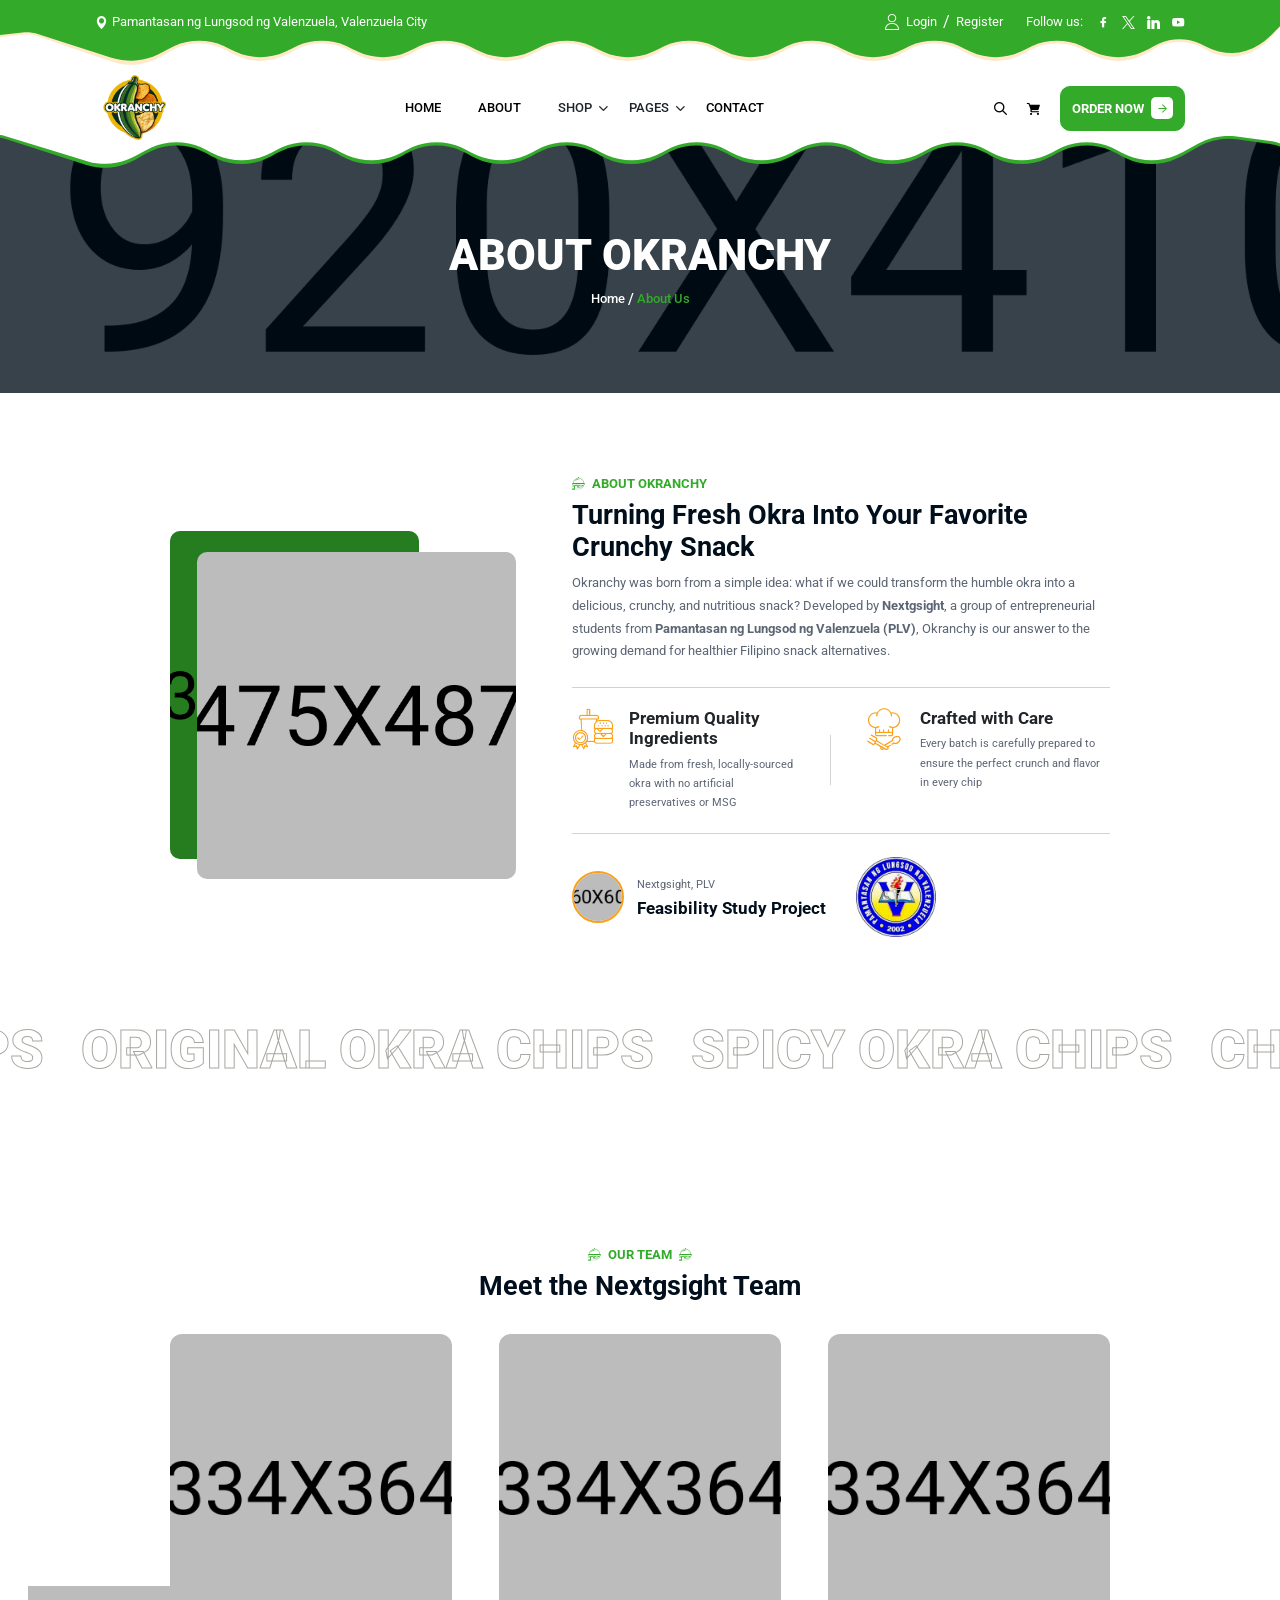
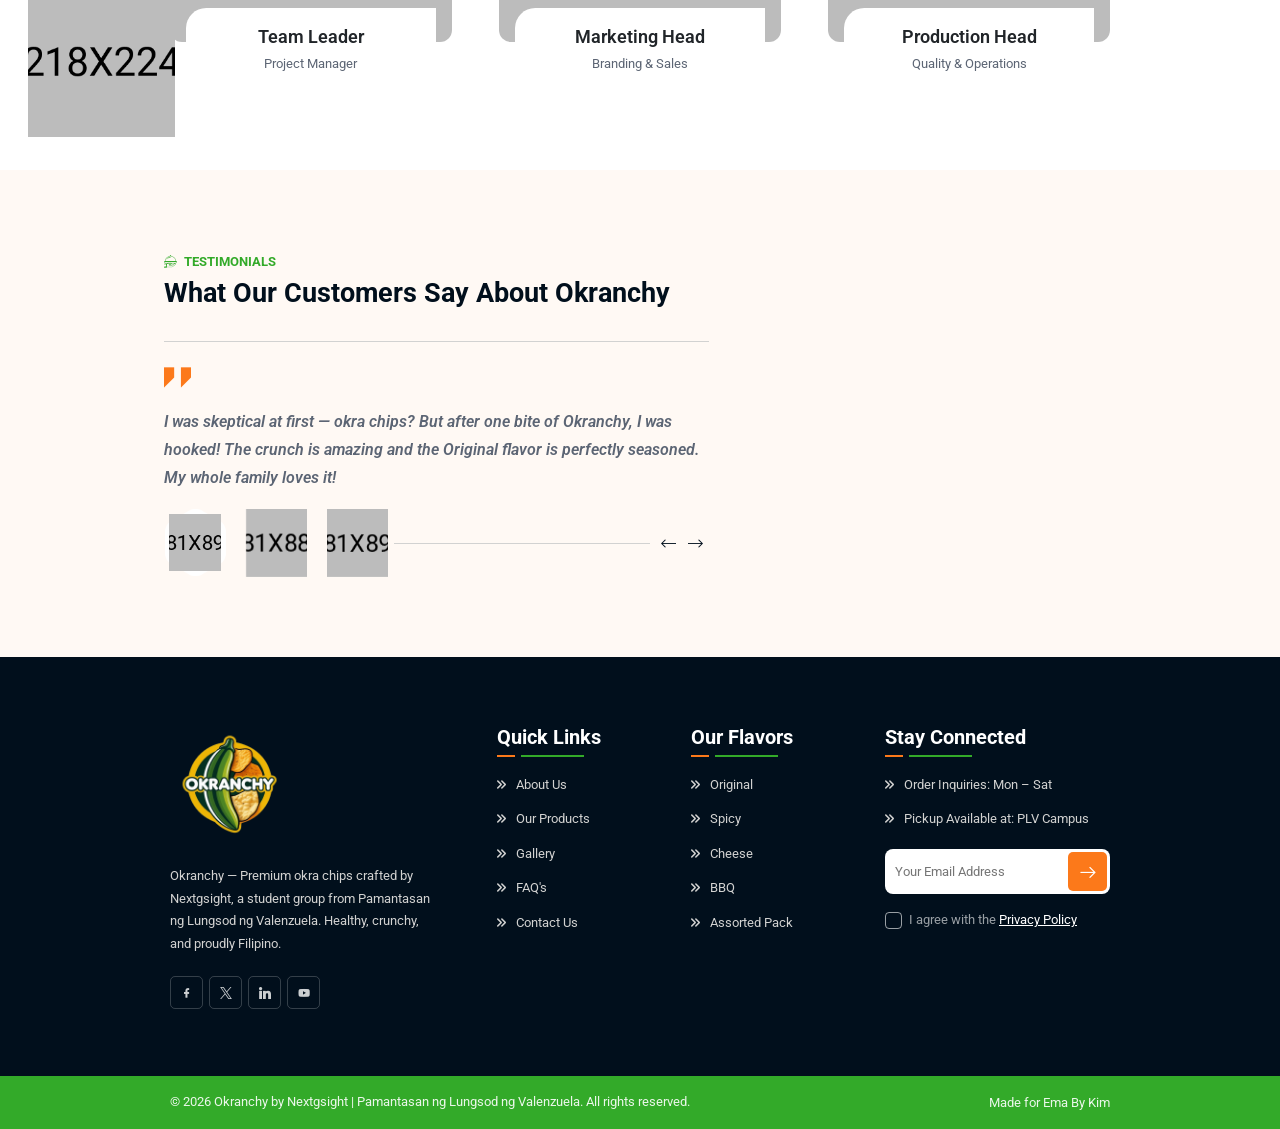
==== commit 5aba5946: "Update about.html" ====
--- a/about.html
+++ b/about.html
@@ -419,11 +419,6 @@
                             </div>
                         </div>
                     </div>
-
-                    <div class="col-lg-5">
-                        <div class="ul-testimonial-img ul-inner-testimonial-img wow animate__fadeInUp">
-                            <img src="assets/img/testimonial-okranchy2.png" alt="Okranchy Testimonials">
-                        </div>
                     </div>
                 </div>
             </div>
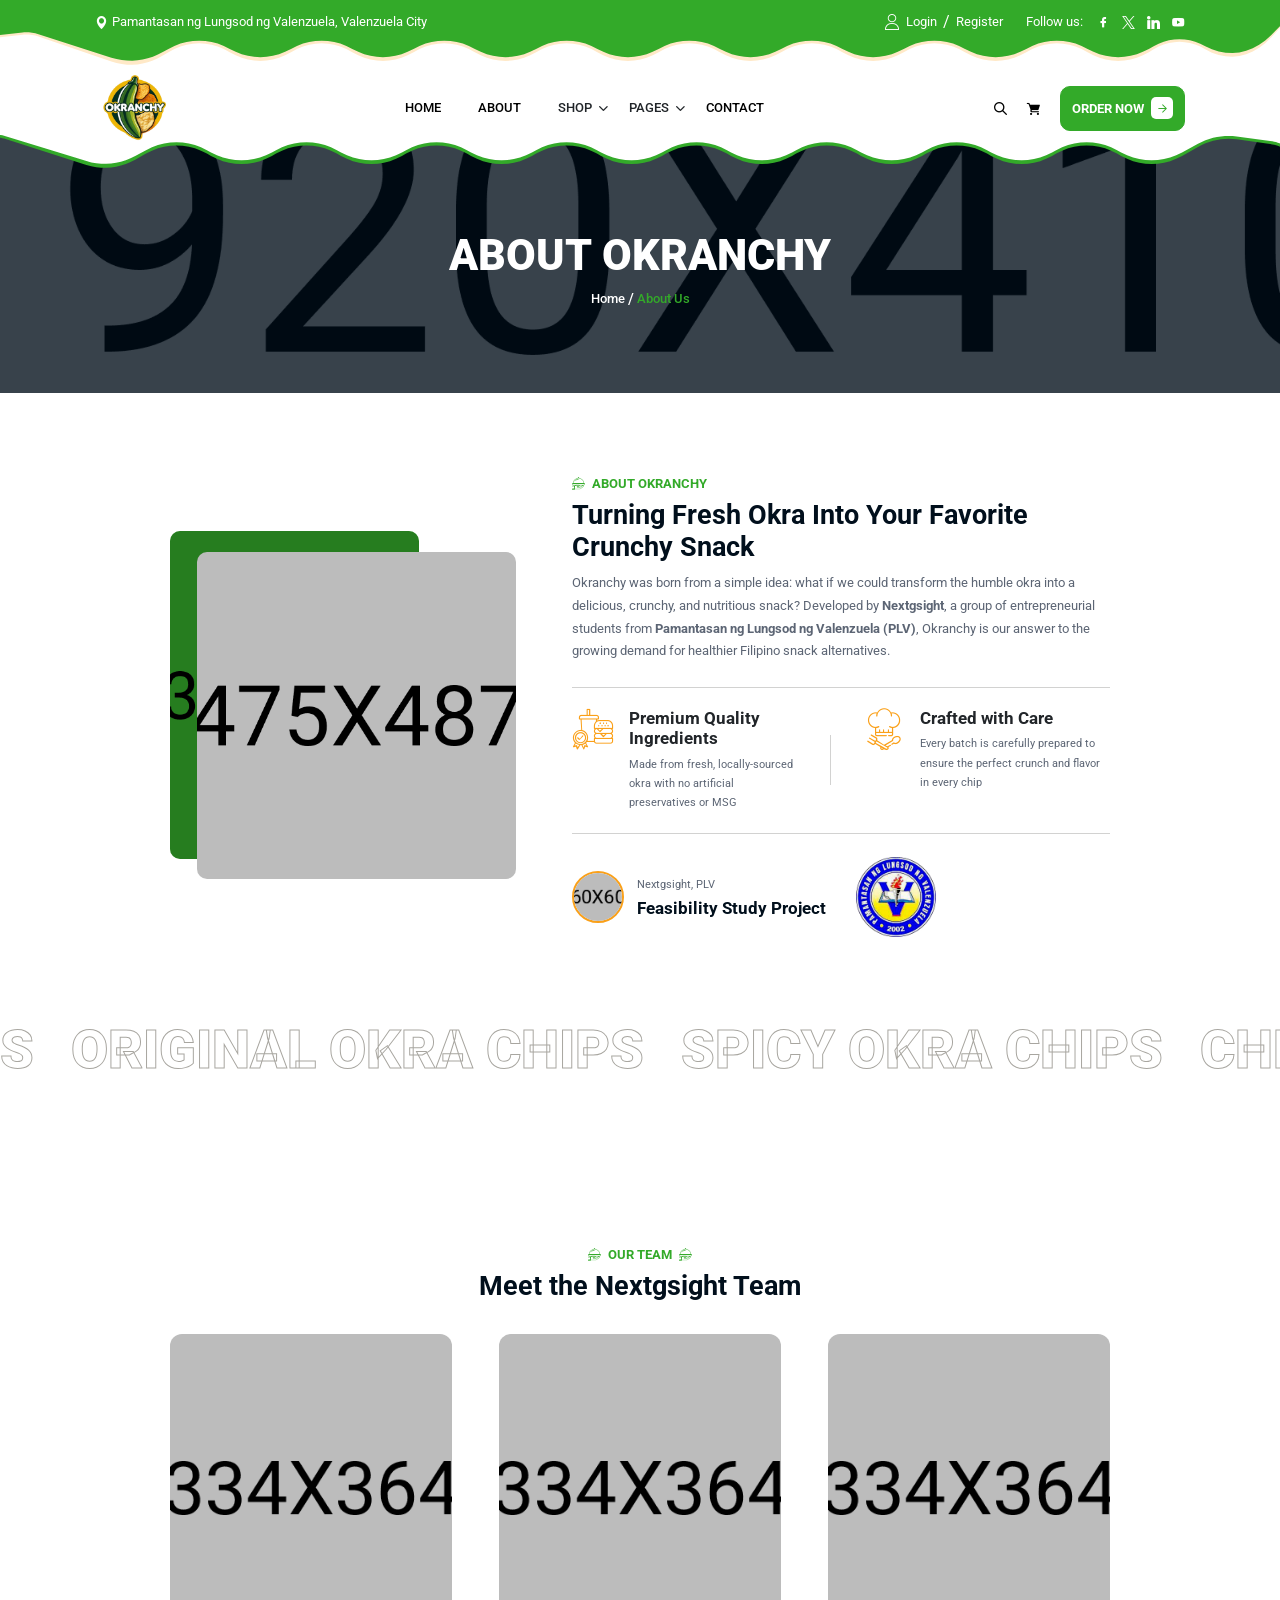
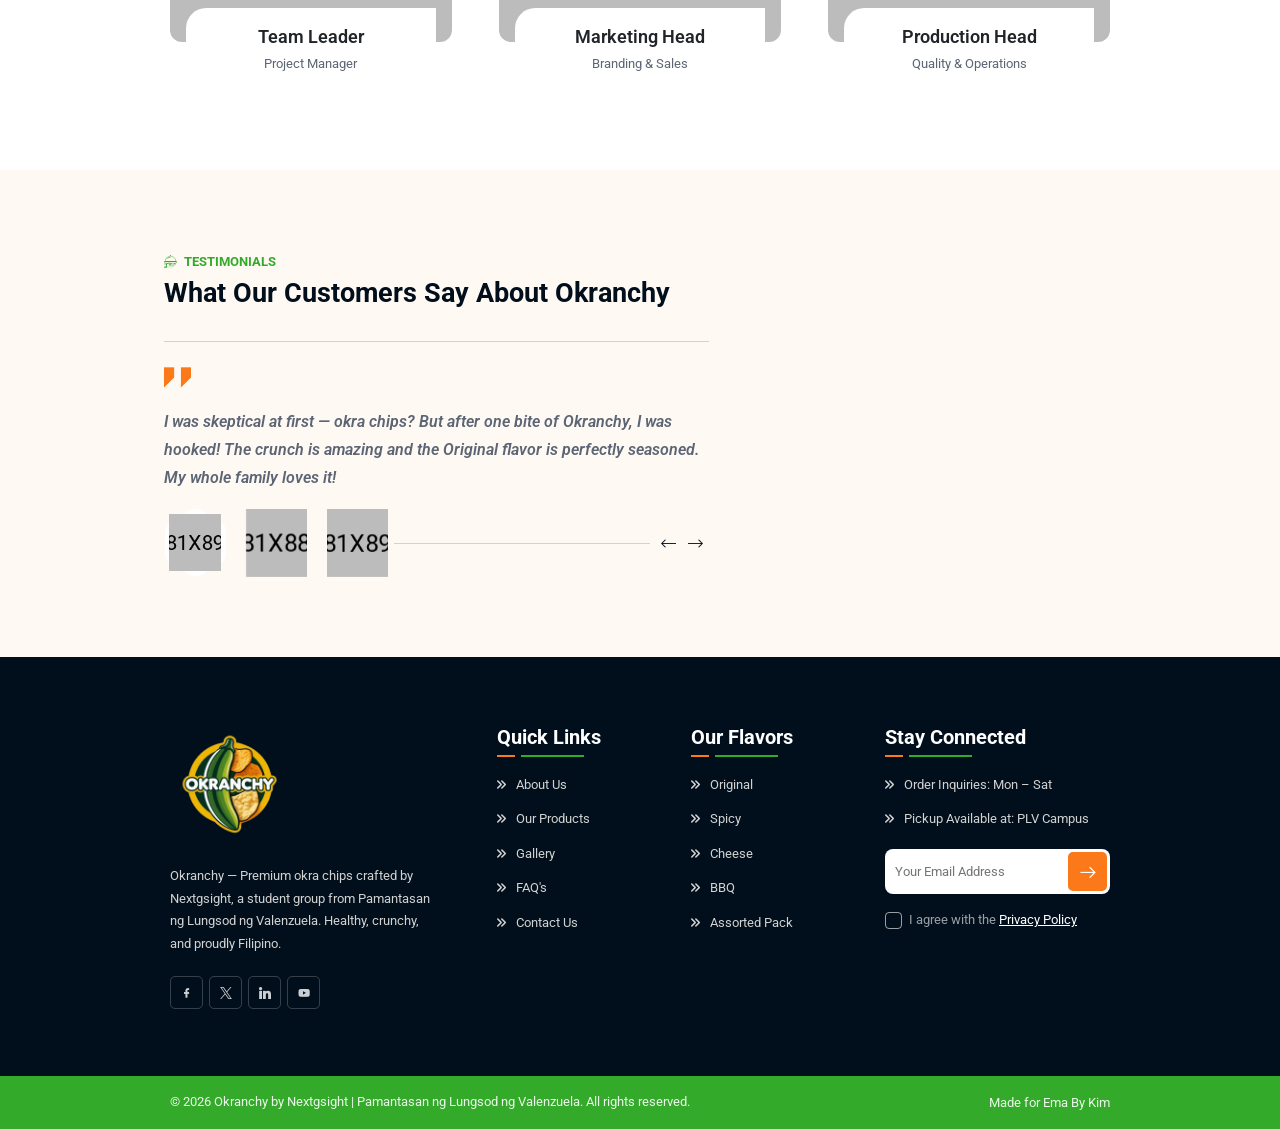
==== commit 870861ef: "Update about.html" ====
--- a/about.html
+++ b/about.html
@@ -335,10 +335,6 @@
                     </div>
                 </div>
             </div>
-
-            <div class="ul-section-vectors ul-chef-vectors">
-                <img src="assets/img/chef-vector-1.png" alt="vector" class="wow animate__fadeInLeft">
-            </div>
         </section>
         <!-- TEAM SECTION END -->
 
@@ -418,7 +414,6 @@
                                 </div>
                             </div>
                         </div>
-                    </div>
                     </div>
                 </div>
             </div>
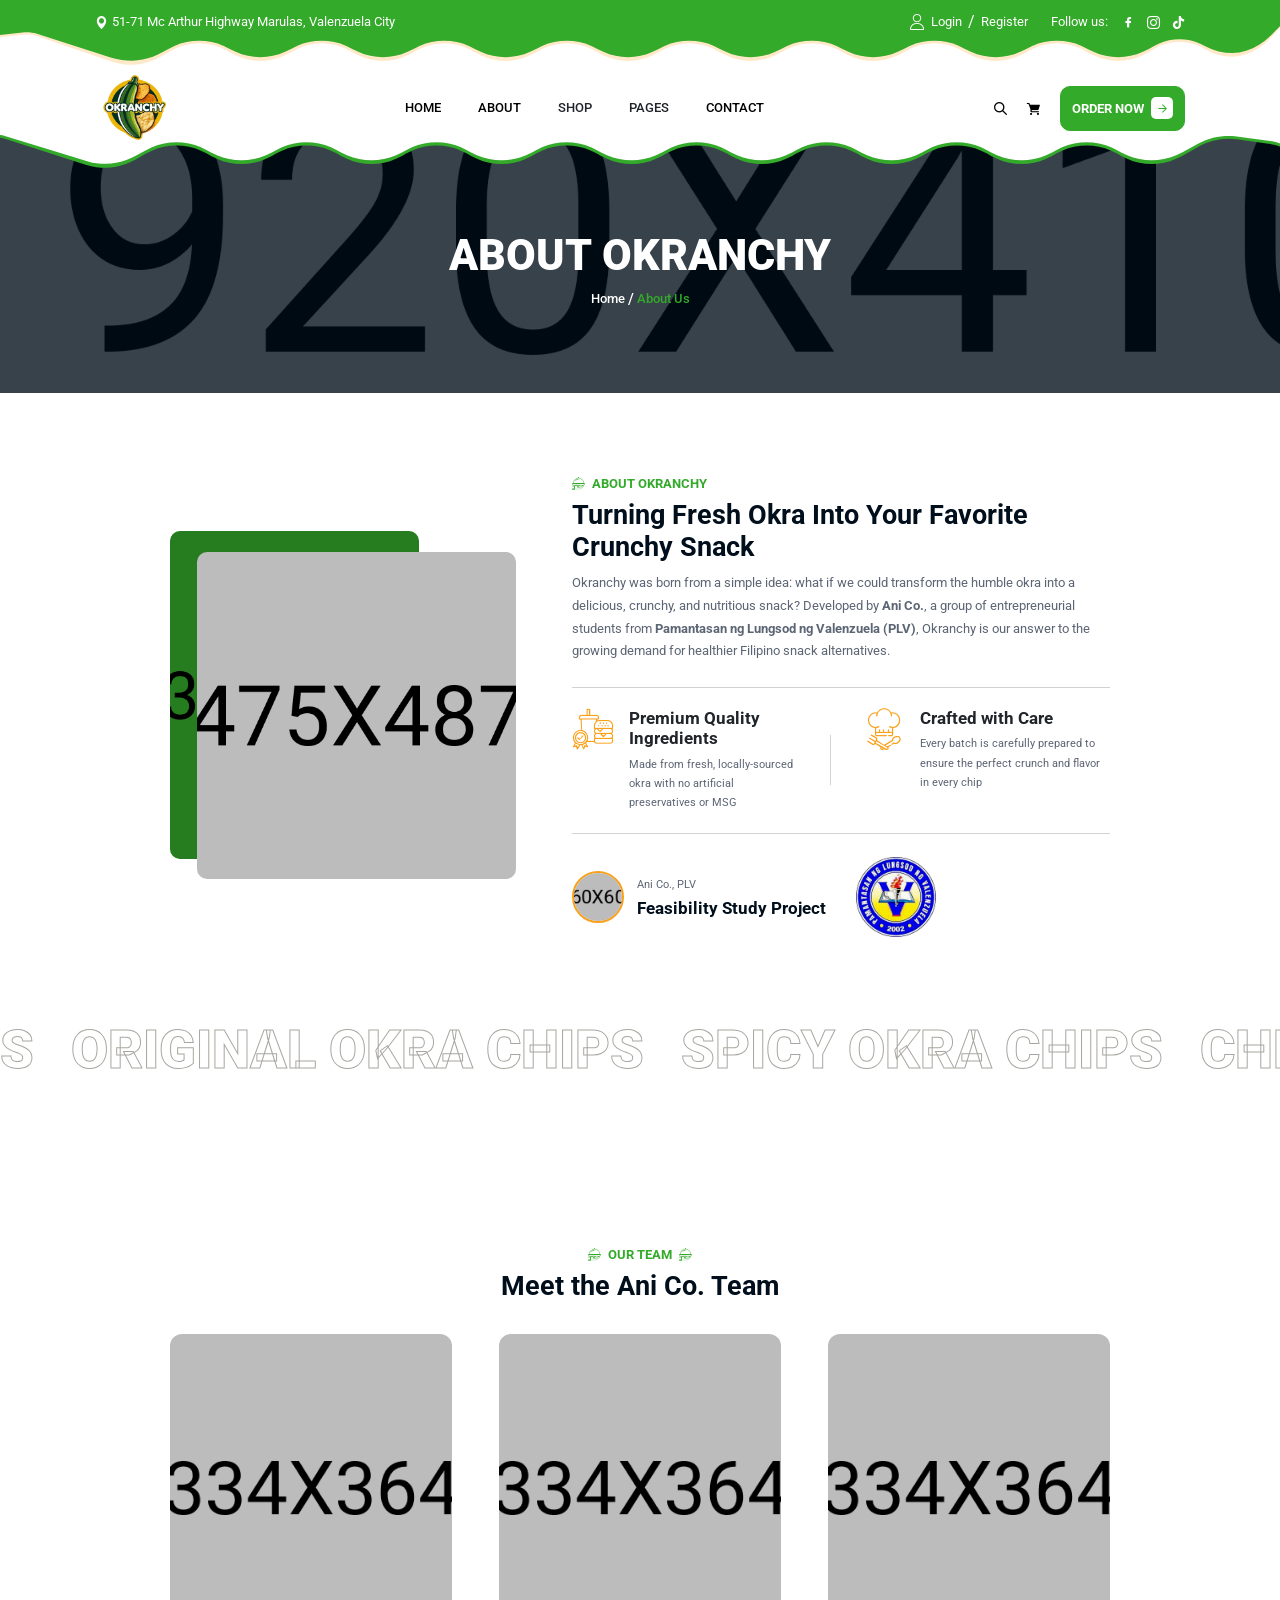
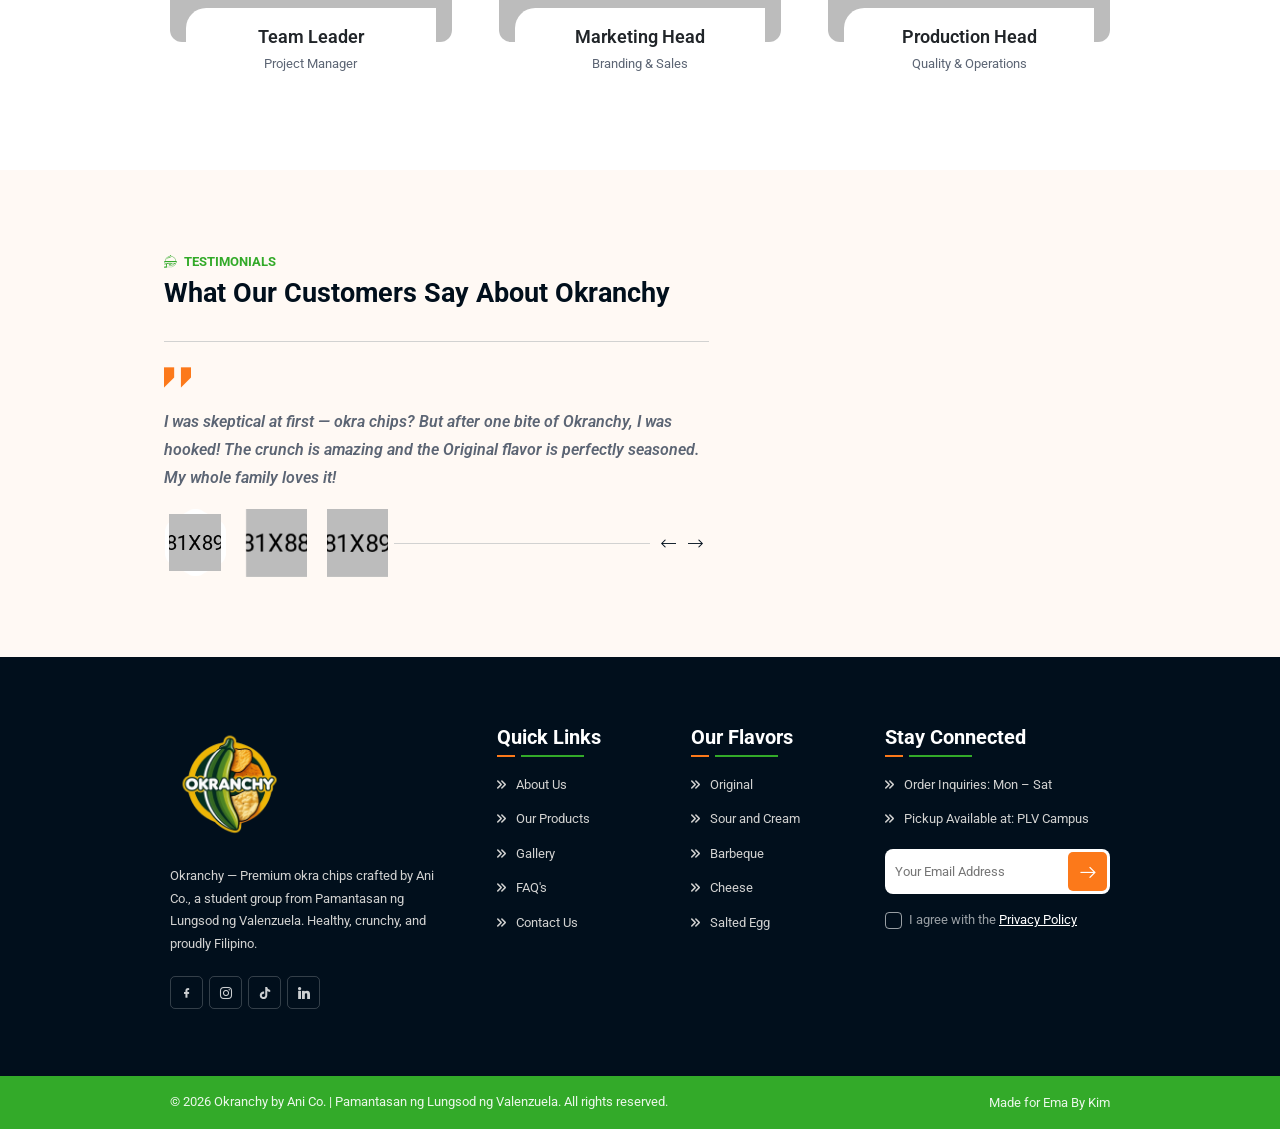
==== commit d78efec7: "Redesign products menu with tropical/organic aesthetic - Vertical product cards with image, size bad" ====
--- a/about.html
+++ b/about.html
@@ -60,10 +60,9 @@
         <div class="ul-sidebar-footer">
             <span class="ul-sidebar-footer-title">Follow us</span>
             <div class="ul-sidebar-footer-social">
-                <a href="#"><i class="flaticon-facebook"></i></a>
-                <a href="#"><i class="flaticon-twitter"></i></a>
-                <a href="#"><i class="flaticon-instagram"></i></a>
-                <a href="#"><i class="flaticon-youtube"></i></a>
+                <a href="https://www.facebook.com/Okranchy" target="_blank" rel="noopener"><i class="flaticon-facebook"></i></a>
+                <a href="https://www.instagram.com/Okranchy" target="_blank" rel="noopener"><i class="flaticon-instagram"></i></a>
+                <a href="https://www.tiktok.com/@Okranchy" target="_blank" rel="noopener"><i class="flaticon-tiktok"></i></a>
             </div>
         </div>
     </div>
@@ -88,25 +87,24 @@
                 <div class="ul-header-container">
                     <div class="ul-header-top-left">
                         <div class="ul-header-contact-infos">
-                            <span class="ul-header-contact-info"><i class="flaticon-location-pin colored"></i> Pamantasan ng Lungsod ng Valenzuela, Valenzuela City</span>
+                            <span class="ul-header-contact-info"><i class="flaticon-location-pin colored"></i> 51-71 Mc Arthur Highway Marulas, Valenzuela City</span>
                         </div>
                     </div>
 
                     <div class="ul-header-top-right">
                         <div class="ul-header-auth-options">
                             <i class="flaticon-user"></i>
-                            <a href="#">Login</a>
+                            <a href="login.html">Login</a>
                             <span>/</span>
-                            <a href="#">Register</a>
+                            <a href="register.html">Register</a>
                         </div>
 
                         <div class="ul-header-socials">
                             <span class="socials-title">Follow us: </span>
                             <div class="links">
-                                <a href="#"><i class="flaticon-facebook"></i></a>
-                                <a href="#"><i class="flaticon-twitter"></i></a>
-                                <a href="#"><i class="flaticon-linkedin-big-logo"></i></a>
-                                <a href="#"><i class="flaticon-youtube"></i></a>
+                                <a href="https://www.facebook.com/Okranchy" target="_blank" rel="noopener"><i class="flaticon-facebook"></i></a>
+                                <a href="https://www.instagram.com/Okranchy" target="_blank" rel="noopener"><i class="flaticon-instagram"></i></a>
+                                <a href="https://www.tiktok.com/@Okranchy" target="_blank" rel="noopener"><i class="flaticon-tiktok"></i></a>
                             </div>
                         </div>
                     </div>
@@ -197,7 +195,7 @@
                         <div class="ul-about-txt">
                             <span class="ul-section-sub-title ul-section-sub-title--2"><i class="flaticon-tray"></i> About Okranchy <i class="flaticon-tray"></i></span>
                             <h2 class="ul-section-title">Turning Fresh Okra Into Your Favorite Crunchy Snack</h2>
-                            <p class="ul-section-descr">Okranchy was born from a simple idea: what if we could transform the humble okra into a delicious, crunchy, and nutritious snack? Developed by <strong>Nextgsight</strong>, a group of entrepreneurial students from <strong>Pamantasan ng Lungsod ng Valenzuela (PLV)</strong>, Okranchy is our answer to the growing demand for healthier Filipino snack alternatives.</p>
+                            <p class="ul-section-descr">Okranchy was born from a simple idea: what if we could transform the humble okra into a delicious, crunchy, and nutritious snack? Developed by <strong>Ani Co.</strong>, a group of entrepreneurial students from <strong>Pamantasan ng Lungsod ng Valenzuela (PLV)</strong>, Okranchy is our answer to the growing demand for healthier Filipino snack alternatives.</p>
 
                             <div class="ul-about-list">
                                 <div class="ul-about-list-item">
@@ -220,10 +218,10 @@
                             <div class="ul-about-author">
                                 <div class="left">
                                     <div class="ul-about-author-img">
-                                        <img src="assets/img/author.png" alt="Nextgsight Team">
+                                        <img src="assets/img/author.png" alt="Ani Co. Team">
                                     </div>
                                     <div class="author-txt">
-                                        <span class="ul-about-author-title">Nextgsight, PLV</span>
+                                        <span class="ul-about-author-title">Ani Co., PLV</span>
                                         <h3 class="ul-about-author-name">Feasibility Study Project</h3>
                                     </div>
                                 </div>
@@ -266,7 +264,7 @@
                 <div class="ul-section-heading text-center justify-content-center">
                     <div class="left">
                         <span class="ul-section-sub-title"><i class="flaticon-tray"></i> Our Team <i class="flaticon-tray"></i></span>
-                        <h2 class="ul-section-title">Meet the Nextgsight Team</h2>
+                        <h2 class="ul-section-title">Meet the Ani Co. Team</h2>
                     </div>
                 </div>
 
@@ -363,7 +361,7 @@
                                     <div class="swiper-slide">
                                         <div class="ul-testimony">
                                             <span class="icon"><i class="flaticon-straight-quotes"></i></span>
-                                            <p class="ul-testimony-txt">As a PLV student, I'm so proud of what Nextgsight has created. Okranchy is not only delicious but it's also a healthier alternative to chips. The Spicy variant is my favorite!</p>
+                                            <p class="ul-testimony-txt">As a PLV student, I'm so proud of what Ani Co. has created. Okranchy is not only delicious but it's also a healthier alternative to chips. The Spicy variant is my favorite!</p>
                                         </div>
                                     </div>
 
@@ -428,12 +426,12 @@
                 <div class="ul-footer-top-wrapper wow animate__fadeInUp">
                     <div class="ul-footer-about">
                         <a href="index.html"><img src="assets/img/logo-3.png" alt="Okranchy Logo"></a>
-                        <p class="ul-footer-about-txt">Okranchy — Premium okra chips crafted by Nextgsight, a student group from Pamantasan ng Lungsod ng Valenzuela. Healthy, crunchy, and proudly Filipino.</p>
+                        <p class="ul-footer-about-txt">Okranchy — Premium okra chips crafted by Ani Co., a student group from Pamantasan ng Lungsod ng Valenzuela. Healthy, crunchy, and proudly Filipino.</p>
                         <div class="ul-footer-socials">
-                            <a href="#"><i class="flaticon-facebook"></i></a>
-                            <a href="#"><i class="flaticon-twitter"></i></a>
-                            <a href="#"><i class="flaticon-linkedin-big-logo"></i></a>
-                            <a href="#"><i class="flaticon-youtube"></i></a>
+                            <a href="https://www.facebook.com/Okranchy" target="_blank" rel="noopener"><i class="flaticon-facebook"></i></a>
+                            <a href="https://www.instagram.com/Okranchy" target="_blank" rel="noopener"><i class="flaticon-instagram"></i></a>
+                            <a href="https://www.tiktok.com/@Okranchy" target="_blank" rel="noopener"><i class="flaticon-tiktok"></i></a>
+                            <a href="https://www.linkedin.com/company/okranchy" target="_blank" rel="noopener"><i class="flaticon-linkedin-big-logo"></i></a>
                         </div>
                     </div>
 
@@ -452,10 +450,10 @@
                         <h3 class="ul-footer-widget-title">Our Flavors</h3>
                         <div class="ul-footer-widget-links">
                             <a href="shop.html">Original</a>
-                            <a href="shop.html">Spicy</a>
+                            <a href="shop.html">Sour and Cream</a>
+                            <a href="shop.html">Barbeque</a>
                             <a href="shop.html">Cheese</a>
-                            <a href="shop.html">BBQ</a>
-                            <a href="shop.html">Assorted Pack</a>
+                            <a href="shop.html">Salted Egg</a>
                         </div>
                     </div>
 
@@ -488,7 +486,7 @@
             <div class="ul-container">
                 <div class="ul-footer-bottom-wrapper">
                     <p class="copyright-txt">&copy;
-                        <script>document.write(new Date().getFullYear())</script> Okranchy by Nextgsight | Pamantasan ng Lungsod ng Valenzuela. All rights reserved.
+                        <script>document.write(new Date().getFullYear())</script> Okranchy by Ani Co. | Pamantasan ng Lungsod ng Valenzuela. All rights reserved.
                     </p>
                     <div class="ul-footer-bottom-nav"><a href="#">Made for Ema By Kim</a></div>
                 </div>
--- a/assets/icon/flaticon_restics.css
+++ b/assets/icon/flaticon_restics.css
@@ -308,4 +308,7 @@
 .flaticon-left:before {
     content: "\f15d";
 }
+.flaticon-tiktok:before {
+    content: "\f160";
+}
 
--- a/assets/css/style.css
+++ b/assets/css/style.css
@@ -1,9 +1,5 @@
 @charset "UTF-8";
 /*!--------------------
-Template Name: Restics - Food & Restaurant HTML Template
-Author: tempticspro
-Version: 1.0
-
 CSS INDEX
 =================== 
 01. CUSTOM PROPERTIES
@@ -5313,4 +5309,347 @@
 }
 .ul-checkout-agreement-wrapper label input:checked ~ .txt::after {
   opacity: 1;
-}/*# sourceMappingURL=style.css.map */+}
+
+/* ====================
+--- TIKTOK ICON
+--- NAV ANIMATIONS (Okranchy Redesign)
+--- LOGIN/REGISTER PAGES
+==================== */
+
+/* TikTok SVG Icon */
+.flaticon-tiktok:before {
+  content: "";
+  display: inline-block;
+  width: 1em;
+  height: 1em;
+  background-color: currentColor;
+  mask: url("data:image/svg+xml,%3Csvg xmlns='http://www.w3.org/2000/svg' viewBox='0 0 24 24'%3E%3Cpath d='M12.525.02c1.31-.02 2.61-.01 3.91-.02.08 1.53.63 3.09 1.75 4.17 1.12 1.11 2.7 1.62 4.24 1.79v4.03c-1.44-.05-2.89-.35-4.2-.97-.57-.26-1.1-.59-1.62-.93-.01 2.92.01 5.84-.02 8.75-.08 1.4-.54 2.79-1.35 3.94-1.31 1.92-3.58 3.17-5.91 3.21-1.43.08-2.86-.31-4.08-1.03-2.02-1.19-3.44-3.37-3.65-5.71-.02-.5-.03-1-.01-1.49.18-1.9 1.12-3.72 2.58-4.96 1.66-1.44 3.98-2.13 6.15-1.72.02 1.48-.04 2.96-.04 4.44-.99-.32-2.15-.23-3.02.37-.63.41-1.11 1.04-1.36 1.75-.21.51-.15 1.07-.14 1.61.24 1.64 1.82 3.02 3.5 2.87 1.12-.01 2.19-.66 2.77-1.61.19-.33.4-.67.41-1.06.1-1.79.06-3.57.07-5.36.01-4.03-.01-8.05.02-12.07z'/%3E%3C/svg%3E") no-repeat center;
+  -webkit-mask: url("data:image/svg+xml,%3Csvg xmlns='http://www.w3.org/2000/svg' viewBox='0 0 24 24'%3E%3Cpath d='M12.525.02c1.31-.02 2.61-.01 3.91-.02.08 1.53.63 3.09 1.75 4.17 1.12 1.11 2.7 1.62 4.24 1.79v4.03c-1.44-.05-2.89-.35-4.2-.97-.57-.26-1.1-.59-1.62-.93-.01 2.92.01 5.84-.02 8.75-.08 1.4-.54 2.79-1.35 3.94-1.31 1.92-3.58 3.17-5.91 3.21-1.43.08-2.86-.31-4.08-1.03-2.02-1.19-3.44-3.37-3.65-5.71-.02-.5-.03-1-.01-1.49.18-1.9 1.12-3.72 2.58-4.96 1.66-1.44 3.98-2.13 6.15-1.72.02 1.48-.04 2.96-.04 4.44-.99-.32-2.15-.23-3.02.37-.63.41-1.11 1.04-1.36 1.75-.21.51-.15 1.07-.14 1.61.24 1.64 1.82 3.02 3.5 2.87 1.12-.01 2.19-.66 2.77-1.61.19-.33.4-.67.41-1.06.1-1.79.06-3.57.07-5.36.01-4.03-.01-8.05.02-12.07z'/%3E%3C/svg%3E") no-repeat center;
+  mask-size: contain;
+  -webkit-mask-size: contain;
+}
+
+/* Nav Link Entrance Animation */
+@keyframes navFadeSlideUp {
+  0% { opacity: 0; transform: translateY(12px); }
+  100% { opacity: 1; transform: translateY(0); }
+}
+.ul-header-nav > * {
+  animation: navFadeSlideUp 0.5s ease forwards;
+  opacity: 0;
+}
+.ul-header-nav > *:nth-child(1) { animation-delay: 0.05s; }
+.ul-header-nav > *:nth-child(2) { animation-delay: 0.12s; }
+.ul-header-nav > *:nth-child(3) { animation-delay: 0.19s; }
+.ul-header-nav > *:nth-child(4) { animation-delay: 0.26s; }
+.ul-header-nav > *:nth-child(5) { animation-delay: 0.33s; }
+.ul-header-nav > *:nth-child(6) { animation-delay: 0.40s; }
+
+/* Nav Link Underline Hover - expands from center */
+.ul-header-nav > a,
+.ul-header-nav .has-sub-menu > a {
+  position: relative;
+  overflow: hidden;
+}
+.ul-header-nav > a::before,
+.ul-header-nav .has-sub-menu > a::before {
+  content: "";
+  position: absolute;
+  bottom: 0;
+  left: 50%;
+  width: 0;
+  height: 2px;
+  background: var(--ul-gradient);
+  transform: translateX(-50%);
+  transition: width 0.35s cubic-bezier(0.25, 0.46, 0.45, 0.94);
+  border-radius: 2px;
+}
+.ul-header-nav > a:hover::before,
+.ul-header-nav .has-sub-menu > a:hover::before,
+.ul-header-nav > a.active::before {
+  width: 100%;
+}
+
+/* Submenu Premium Animation - desktop only */
+@media (min-width: 992px) {
+  .ul-header-nav .has-sub-menu:hover .ul-header-submenu {
+    animation: submenuIn 0.3s ease forwards;
+    transform-origin: top center;
+  }
+}
+@keyframes submenuIn {
+  0% { opacity: 0; transform: translateY(5px) scale(0.96); filter: blur(2px); }
+  100% { opacity: 1; transform: translateY(0) scale(1); filter: blur(0); }
+}
+
+/* Crunch Click Micro-interaction */
+.ul-header-nav a:active,
+.ul-header-nav .has-sub-menu > a:active {
+  animation: crunchPulse 0.15s ease;
+}
+@keyframes crunchPulse {
+  0% { transform: scale(1); }
+  50% { transform: scale(0.95); }
+  100% { transform: scale(1); }
+}
+
+/* ====================
+--- LOGIN / REGISTER PAGES
+==================== */
+.ul-auth-wrapper {
+  min-height: calc(100vh - 280px);
+  display: flex;
+  align-items: flex-start;
+  justify-content: center;
+  padding: clamp(100px, 12vh, 150px) 15px clamp(60px, 8vh, 100px);
+  padding-top: clamp(110px, 13vh, 160px);
+}
+
+/* Account for sticky header when scrolled */
+@media (min-width: 992px) {
+  .ul-auth-wrapper {
+    padding-top: clamp(120px, 15vh, 180px);
+  }
+}
+
+/* Mobile - account for full header height */
+@media screen and (max-width: 991px) {
+  .ul-auth-wrapper {
+    min-height: auto;
+    align-items: flex-start;
+    padding-top: 140px;
+    padding-bottom: 50px;
+  }
+}
+
+@media screen and (max-width: 767px) {
+  .ul-auth-wrapper {
+    padding-top: 160px;
+  }
+}
+
+@media screen and (max-width: 479px) {
+  .ul-auth-wrapper {
+    padding-top: 180px;
+  }
+}
+.ul-auth-card {
+  background: var(--white);
+  border-radius: 20px;
+  box-shadow: 0 10px 40px rgba(0, 0, 0, 0.08);
+  padding: clamp(30px, 3vw, 50px);
+  width: 100%;
+  max-width: 440px;
+  position: relative;
+  overflow: hidden;
+}
+.ul-auth-card::before {
+  content: "";
+  position: absolute;
+  top: 0;
+  left: 0;
+  width: 100%;
+  height: 4px;
+  background: var(--ul-gradient);
+}
+.ul-auth-logo {
+  text-align: center;
+  margin-bottom: clamp(24px, 2.5vw, 40px);
+}
+.ul-auth-logo img {
+  max-height: 70px;
+  width: auto;
+}
+.ul-auth-title {
+  font-size: clamp(22px, 1.8vw, 30px);
+  font-weight: 700;
+  color: var(--ul-black);
+  margin-bottom: 4px;
+  text-align: center;
+}
+.ul-auth-subtitle {
+  font-size: clamp(13px, 0.84vw, 15px);
+  color: var(--ul-gray);
+  text-align: center;
+  margin-bottom: clamp(20px, 2vw, 32px);
+}
+.ul-auth-form .form-group {
+  margin-bottom: clamp(14px, 1.3vw, 20px);
+}
+.ul-auth-form label {
+  display: block;
+  font-weight: 500;
+  font-size: clamp(12px, 0.74vw, 14px);
+  color: var(--ul-black);
+  margin-bottom: 6px;
+}
+.ul-auth-form .input-wrapper {
+  position: relative;
+}
+.ul-auth-form .input-wrapper input {
+  width: 100%;
+  height: clamp(44px, 3vw, 52px);
+  border: 2px solid #e8e8e8;
+  border-radius: 10px;
+  padding: 0 clamp(40px, 3vw, 48px) 0 clamp(14px, 1.2vw, 18px);
+  font-size: clamp(13px, 0.84vw, 15px);
+  outline: none;
+  transition: border-color 0.3s ease, box-shadow 0.3s ease;
+  background: #fafafa;
+}
+.ul-auth-form .input-wrapper input:focus {
+  border-color: var(--ul-primary);
+  box-shadow: 0 0 0 3px rgba(51, 170, 41, 0.1);
+  background: var(--white);
+}
+.ul-auth-form .input-wrapper .input-icon {
+  position: absolute;
+  left: 14px;
+  top: 50%;
+  transform: translateY(-50%);
+  color: var(--ul-gray);
+  font-size: clamp(14px, 0.9vw, 16px);
+}
+.ul-auth-form .input-wrapper .toggle-pw {
+  position: absolute;
+  right: 14px;
+  top: 50%;
+  transform: translateY(-50%);
+  background: none;
+  border: none;
+  color: var(--ul-gray);
+  cursor: pointer;
+  padding: 4px;
+  font-size: clamp(14px, 0.9vw, 16px);
+}
+.ul-auth-form .input-wrapper .toggle-pw:hover {
+  color: var(--ul-primary);
+}
+.ul-auth-form .ul-btn {
+  width: 100%;
+  height: clamp(48px, 3.2vw, 56px);
+  font-size: clamp(14px, 0.9vw, 16px);
+  cursor: pointer;
+}
+.ul-auth-form .ul-btn:active {
+  animation: crunchPulse 0.15s ease;
+}
+.ul-auth-form .ul-btn i {
+  transition: transform 0.3s ease;
+}
+.ul-auth-form .ul-btn:hover i {
+  transform: translateX(3px);
+}
+.ul-auth-divider {
+  display: flex;
+  align-items: center;
+  gap: 15px;
+  margin: clamp(18px, 1.8vw, 28px) 0;
+}
+.ul-auth-divider::before,
+.ul-auth-divider::after {
+  content: "";
+  flex: 1;
+  height: 1px;
+  background: #e8e8e8;
+}
+.ul-auth-divider span {
+  font-size: clamp(12px, 0.74vw, 13px);
+  color: var(--ul-gray);
+  white-space: nowrap;
+  text-transform: uppercase;
+}
+.ul-auth-socials {
+  display: flex;
+  justify-content: center;
+  gap: clamp(10px, 1vw, 16px);
+  margin-bottom: clamp(18px, 1.8vw, 28px);
+}
+.ul-auth-socials a {
+  width: clamp(40px, 3vw, 48px);
+  aspect-ratio: 1/1;
+  border-radius: 50%;
+  border: 2px solid #e8e8e8;
+  display: flex;
+  align-items: center;
+  justify-content: center;
+  color: var(--ul-gray);
+  font-size: clamp(16px, 1.1vw, 20px);
+  transition: all 0.3s ease;
+}
+.ul-auth-socials a:hover {
+  border-color: var(--ul-primary);
+  color: var(--ul-primary);
+  background: rgba(51, 170, 41, 0.05);
+  transform: translateY(-2px);
+}
+.ul-auth-footer {
+  text-align: center;
+  font-size: clamp(13px, 0.84vw, 15px);
+  color: var(--ul-gray);
+}
+.ul-auth-footer a {
+  color: var(--ul-primary);
+  font-weight: 600;
+}
+.ul-auth-footer a:hover {
+  text-decoration: underline;
+}
+.ul-auth-error {
+  color: #dc3545;
+  font-size: clamp(11px, 0.68vw, 13px);
+  margin-top: 4px;
+  display: none;
+}
+.ul-auth-error.visible {
+  display: block;
+}
+.ul-auth-success {
+  display: none;
+  text-align: center;
+  padding: clamp(20px, 2vw, 32px);
+}
+.ul-auth-success.visible {
+  display: block;
+}
+.ul-auth-success .check-icon {
+  width: clamp(56px, 4vw, 72px);
+  aspect-ratio: 1/1;
+  border-radius: 50%;
+  background: rgba(51, 170, 41, 0.1);
+  display: flex;
+  align-items: center;
+  justify-content: center;
+  margin: 0 auto clamp(12px, 1.2vw, 20px);
+  font-size: clamp(24px, 2vw, 32px);
+  color: var(--ul-primary);
+}
+.ul-auth-success h3 {
+  font-size: clamp(20px, 1.5vw, 26px);
+  font-weight: 700;
+  color: var(--ul-black);
+  margin-bottom: 6px;
+}
+.ul-auth-success p {
+  font-size: clamp(13px, 0.84vw, 15px);
+  color: var(--ul-gray);
+}
+.ul-checkbox-wrapper.ul-auth-checkbox {
+  display: flex;
+  align-items: flex-start;
+  gap: 10px;
+  font-size: clamp(12px, 0.74vw, 14px);
+  color: var(--ul-gray);
+  cursor: pointer;
+}
+.ul-checkbox-wrapper.ul-auth-checkbox .ul-checkbox {
+  flex-shrink: 0;
+  margin-top: 1px;
+}
+.ul-checkbox-wrapper.ul-auth-checkbox a {
+  color: var(--ul-primary);
+}
+.ul-checkbox-wrapper.ul-auth-checkbox a:hover {
+  text-decoration: underline;
+}/*# sourceMappingURL=style.css.map */
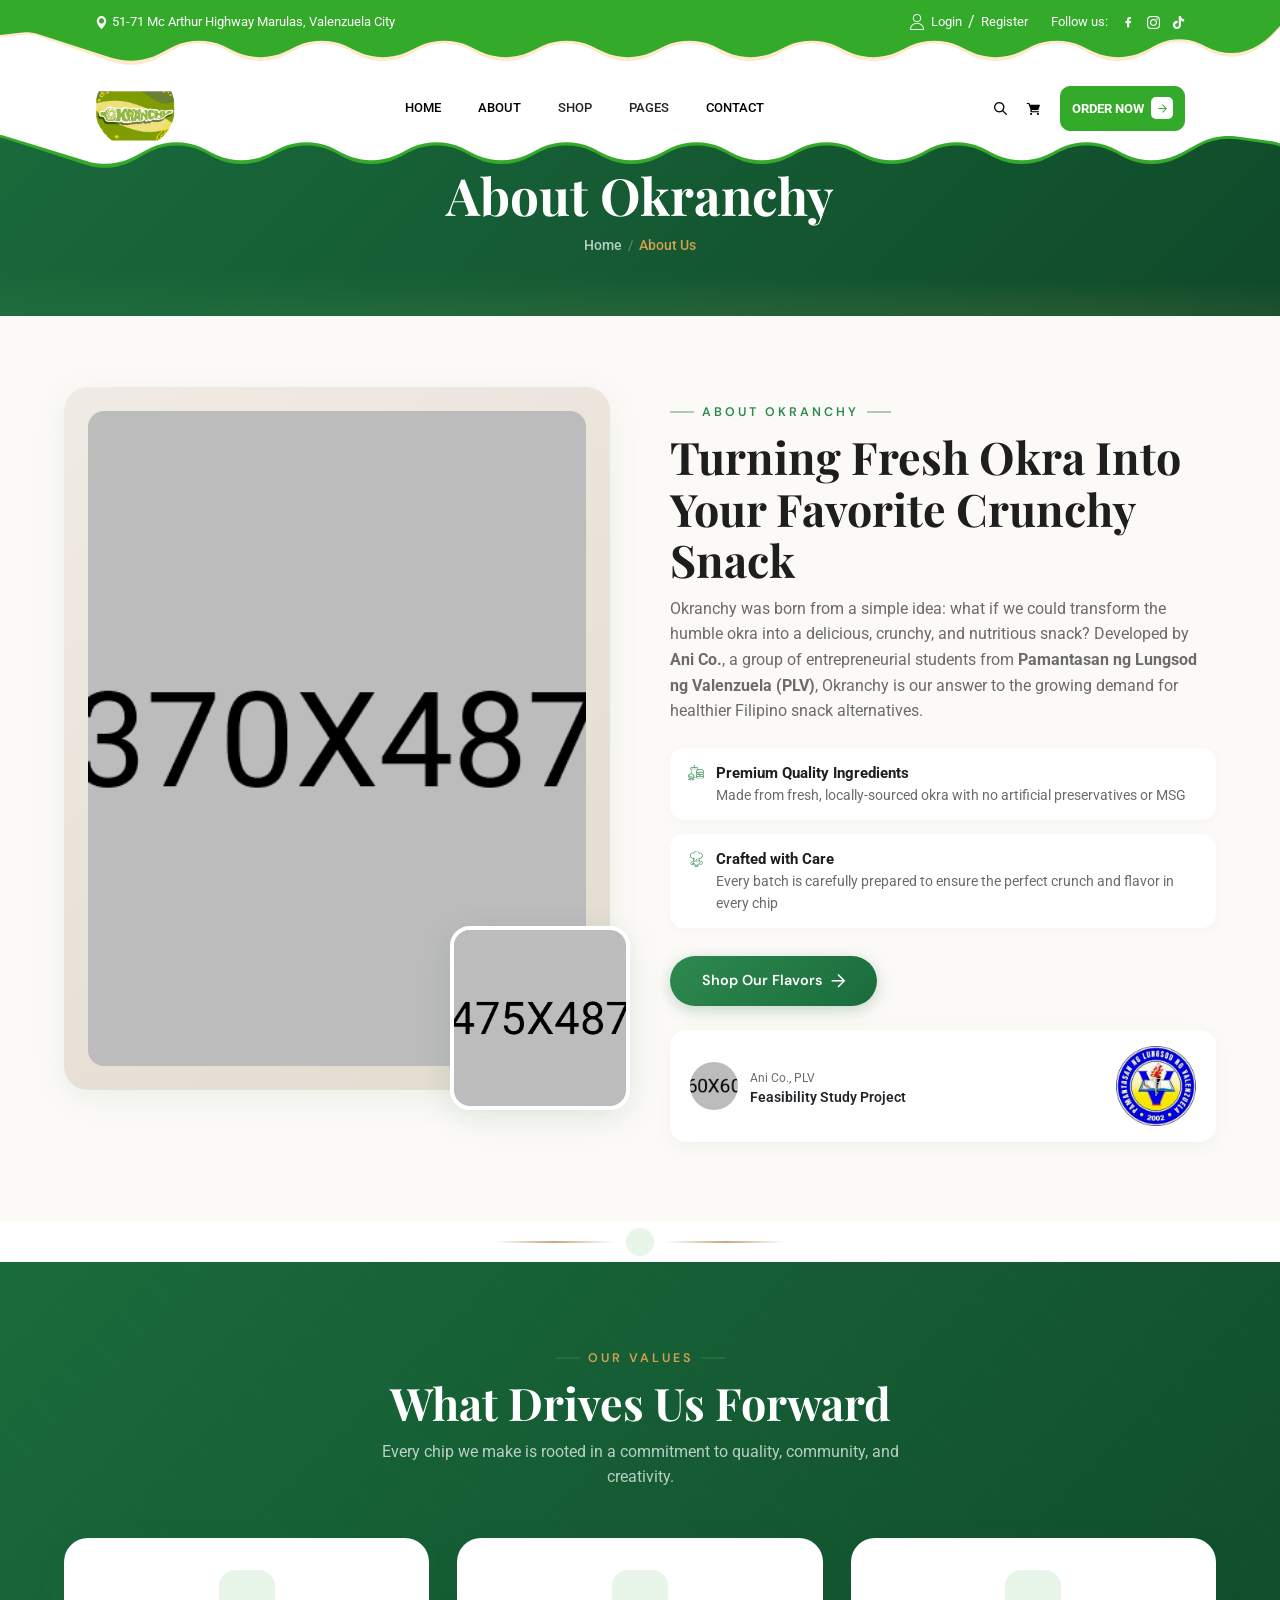
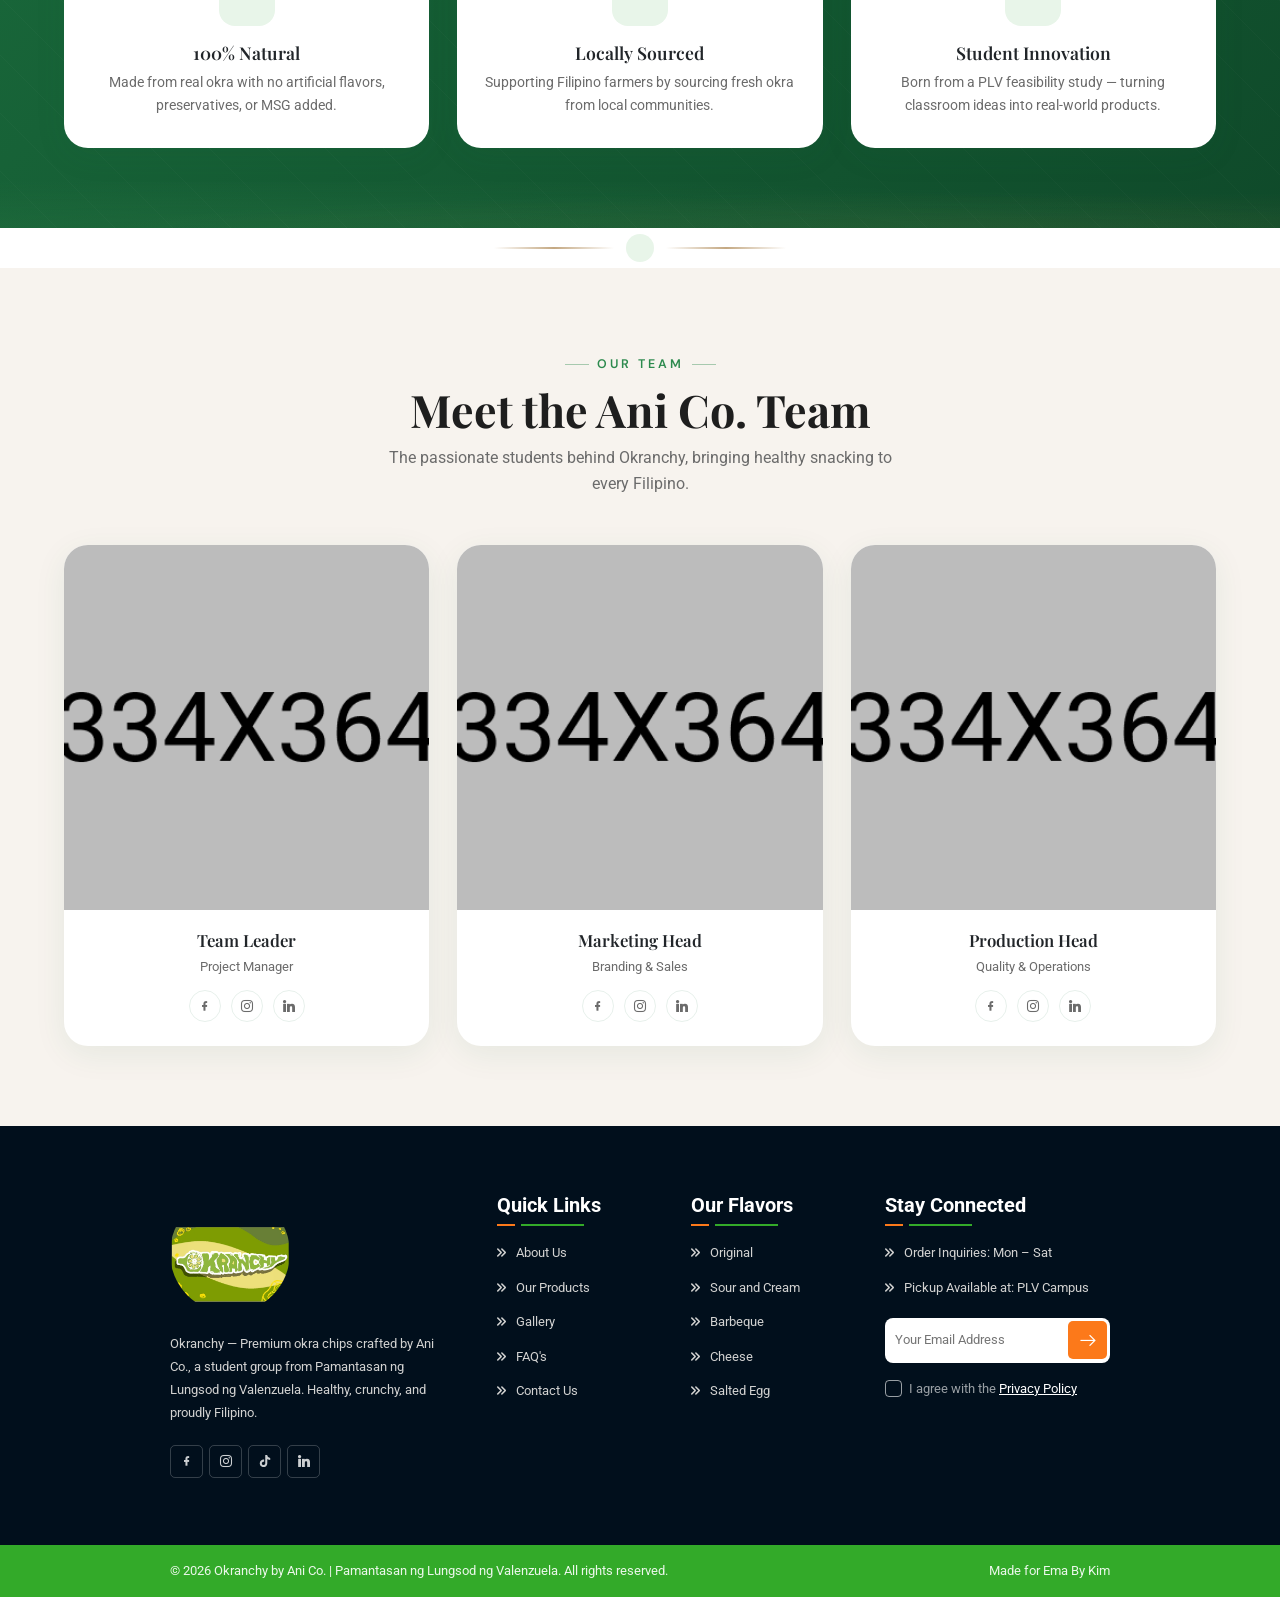
==== commit b50a89f5: "Apply design updates across all pages Co-authored-by: factory-droid[bot] <138933559+factory-droid[bo" ====
--- a/about.html
+++ b/about.html
@@ -17,25 +17,23 @@
     <!-- custom CSS -->
     <link rel="stylesheet" href="assets/css/style.css">
 
+    <!-- Google Fonts: Playfair Display + DM Sans -->
+    <link rel="preconnect" href="https://fonts.googleapis.com">
+    <link rel="preconnect" href="https://fonts.gstatic.com" crossorigin>
+    <link href="https://fonts.googleapis.com/css2?family=DM+Sans:opsz,wght@9..40,300;9..40,400;9..40,500;9..40,600;9..40,700&family=Playfair+Display:ital,wght@0,400;0,500;0,600;0,700;0,800;1,400;1,500&display=swap" rel="stylesheet">
+
     <style>
-        /* Make logo smaller to fit header and footer */
-        .logo-container .logo {
-            max-height: 80px;
-            width: auto;
-        }
-        .ul-sidebar-header-logo .logo {
-            max-height: 100px;
-            width: auto;
-        }
-        .ul-footer-about img {
-            max-height: 120px;
-            width: auto;
-        }
-
-        .signature {
-            max-width: 80px;
-            height: auto;
-        }
+        .logo-container .logo { max-height: 80px; width: auto; }
+        .ul-sidebar-header-logo .logo { max-height: 100px; width: auto; }
+        .ul-footer-about img { max-height: 120px; width: auto; }
+        .signature { max-width: 80px; height: auto; }
+
+        /* Tropical responsive grids */
+        .trop-grid-2 { display: grid; grid-template-columns: 1fr 1fr; gap: 60px; align-items: center; }
+        .trop-grid-3 { display: grid; grid-template-columns: repeat(3, 1fr); gap: 28px; }
+        @media(max-width:820px) { .trop-grid-2 { grid-template-columns: 1fr; } }
+        @media(max-width:768px) { .trop-grid-3 { grid-template-columns: 1fr; } }
+        @media(min-width:769px)and(max-width:992px) { .trop-grid-3 { grid-template-columns: repeat(2, 1fr); } }
     </style>
 </head>
 
@@ -165,258 +163,136 @@
 
     <main>
         <!-- BREADCRUMB SECTION START -->
-        <div class="ul-breadcrumb">
-            <div class="wow animate__fadeInUp">
-                <h2 class="ul-breadcrumb-title">About Okranchy</h2>
-                <div class="ul-breadcrumb-nav">
-                    <a href="index.html">Home</a>
-                    <span class="separator">/</span>
-                    <span class="current-page">About Us</span>
-                </div>
+        <div class="trop-breadcrumb">
+            <h1 class="trop-breadcrumb-title">About Okranchy</h1>
+            <div class="trop-breadcrumb-nav">
+                <a href="index.html">Home</a>
+                <span class="sep">/</span>
+                <span class="current">About Us</span>
             </div>
         </div>
         <!-- BREADCRUMB SECTION END -->
 
 
-        <!-- ABOUT SECTION START -->
-        <section class="ul-about ul-inner-about ul-section-spacing wow animate__fadeInUp">
-            <div class="ul-container">
-                <div class="row row-cols-xxl-2 row-cols-1 align-items-center gy-4">
-                    <div class="col-xl-5 col-lg-4 col-md-5 col">
-                        <div class="ul-about-imgs">
-                            <div class="vector-img">
-                                <img src="assets/img/about-img-1.jpg" alt="Fresh Okra Harvest">
-                            </div>
-                            <img src="assets/img/about-img-2.jpg" alt="Okranchy Production">
-                        </div>
-                    </div>
-
-                    <div class="col-xl-7 col-lg-8 col-md-7 col">
-                        <div class="ul-about-txt">
-                            <span class="ul-section-sub-title ul-section-sub-title--2"><i class="flaticon-tray"></i> About Okranchy <i class="flaticon-tray"></i></span>
-                            <h2 class="ul-section-title">Turning Fresh Okra Into Your Favorite Crunchy Snack</h2>
-                            <p class="ul-section-descr">Okranchy was born from a simple idea: what if we could transform the humble okra into a delicious, crunchy, and nutritious snack? Developed by <strong>Ani Co.</strong>, a group of entrepreneurial students from <strong>Pamantasan ng Lungsod ng Valenzuela (PLV)</strong>, Okranchy is our answer to the growing demand for healthier Filipino snack alternatives.</p>
-
-                            <div class="ul-about-list">
-                                <div class="ul-about-list-item">
-                                    <div class="icon"><i class="flaticon-quality"></i></div>
-                                    <div class="txt">
-                                        <h3 class="ul-about-list-item-title">Premium Quality Ingredients</h3>
-                                        <p class="ul-about-list-item-descr">Made from fresh, locally-sourced okra with no artificial preservatives or MSG</p>
-                                    </div>
-                                </div>
-
-                                <div class="ul-about-list-item">
-                                    <div class="icon"><i class="flaticon-chef"></i></div>
-                                    <div class="txt">
-                                        <h3 class="ul-about-list-item-title">Crafted with Care</h3>
-                                        <p class="ul-about-list-item-descr">Every batch is carefully prepared to ensure the perfect crunch and flavor in every chip</p>
-                                    </div>
-                                </div>
-                            </div>
-
-                            <div class="ul-about-author">
-                                <div class="left">
-                                    <div class="ul-about-author-img">
-                                        <img src="assets/img/author.png" alt="Ani Co. Team">
-                                    </div>
-                                    <div class="author-txt">
-                                        <span class="ul-about-author-title">Ani Co., PLV</span>
-                                        <h3 class="ul-about-author-name">Feasibility Study Project</h3>
-                                    </div>
-                                </div>
-
-                                <div class="right">
-                                    <img src="assets/img/plv.png" alt="signature" class="signature">
-                                </div>
-                            </div>
-                        </div>
-                    </div>
-                </div>
-            </div>
-
-            <!-- section title slider -->
-            <div class="ul-menus-title-slider splide ul-section-spacing pb-0 mb-0">
-                <div class="splide__track">
-                    <ul class="splide__list">
-                        <li class="splide__slide">
-                            <h2 class="ul-menus-title-txt">Original Okra Chips</h2>
-                        </li>
-                        <li class="splide__slide">
-                            <h2 class="ul-menus-title-txt">Spicy Okra Chips</h2>
-                        </li>
-                        <li class="splide__slide">
-                            <h2 class="ul-menus-title-txt">Cheese Okra Chips</h2>
-                        </li>
-                        <li class="splide__slide">
-                            <h2 class="ul-menus-title-txt">BBQ Okra Chips</h2>
-                        </li>
-                    </ul>
+        <!-- TROPICAL ABOUT -->
+        <section class="trop-about" style="background:var(--trop-cream-light);padding:80px 0;position:relative;">
+            <div style="max-width:1200px;margin:0 auto;padding:0 24px;">
+                <div class="trop-grid-2">
+                    <div class="trop-img-shift-up">
+                        <div style="position:relative;">
+                            <div style="background:linear-gradient(145deg,#f0ebe4,#e3dacf);border-radius:24px;overflow:hidden;padding:24px;box-shadow:0 8px 32px rgba(26,107,60,0.08);">
+                                <img src="assets/img/about-img-1.jpg" alt="Fresh Okra" style="width:100%;border-radius:16px;display:block;">
+                            </div>
+                            <div style="position:absolute;bottom:-20px;right:-20px;width:180px;border-radius:20px;overflow:hidden;box-shadow:0 8px 32px rgba(26,107,60,0.12);border:4px solid white;">
+                                <img src="assets/img/about-img-2.jpg" alt="Production" style="width:100%;display:block;">
+                            </div>
+                        </div>
+                    </div>
+                    <div>
+                        <span class="trop-label">About Okranchy</span>
+                        <h2 class="trop-section-title" style="text-align:left;max-width:100%;">Turning Fresh Okra Into Your Favorite Crunchy Snack</h2>
+                        <p class="trop-desc" style="margin:0 0 24px;max-width:100%;">Okranchy was born from a simple idea: what if we could transform the humble okra into a delicious, crunchy, and nutritious snack? Developed by <strong>Ani Co.</strong>, a group of entrepreneurial students from <strong>Pamantasan ng Lungsod ng Valenzuela (PLV)</strong>, Okranchy is our answer to the growing demand for healthier Filipino snack alternatives.</p>
+                        <ul class="trop-card-list">
+                            <li><span class="check-icon"><i class="flaticon-quality"></i></span><div><strong>Premium Quality Ingredients</strong><br><span style="font-size:0.85rem;color:var(--trop-text-light);">Made from fresh, locally-sourced okra with no artificial preservatives or MSG</span></div></li>
+                            <li><span class="check-icon"><i class="flaticon-chef"></i></span><div><strong>Crafted with Care</strong><br><span style="font-size:0.85rem;color:var(--trop-text-light);">Every batch is carefully prepared to ensure the perfect crunch and flavor in every chip</span></div></li>
+                        </ul>
+                        <div style="display:flex;flex-wrap:wrap;gap:12px;margin-top:28px;">
+                            <a href="shop.html" class="trop-btn">Shop Our Flavors <i class="flaticon-right"></i></a>
+                        </div>
+                        <div style="display:flex;align-items:center;justify-content:space-between;padding:16px 20px;background:var(--trop-white);border-radius:16px;box-shadow:0 4px 16px rgba(26,107,60,0.06);margin-top:24px;">
+                            <div style="display:flex;align-items:center;gap:12px;">
+                                <div style="width:48px;height:48px;border-radius:50%;overflow:hidden;background:var(--trop-green-pale);"><img src="assets/img/author.png" alt="Ani Co." style="width:100%;height:100%;object-fit:cover;"></div>
+                                <div><span style="font-size:0.78rem;color:var(--trop-text-light);">Ani Co., PLV</span><h4 style="font-size:0.9rem;font-weight:600;margin:0;">Feasibility Study Project</h4></div>
+                            </div>
+                            <img src="assets/img/plv.png" alt="PLV" class="signature">
+                        </div>
+                    </div>
                 </div>
             </div>
         </section>
-        <!-- ABOUT SECTION END -->
-
-
-        <!-- TEAM SECTION START -->
-        <section class="ul-chef ul-section-spacing">
-            <div class="ul-container wow animate__fadeInUp">
-                <div class="ul-section-heading text-center justify-content-center">
-                    <div class="left">
-                        <span class="ul-section-sub-title"><i class="flaticon-tray"></i> Our Team <i class="flaticon-tray"></i></span>
-                        <h2 class="ul-section-title">Meet the Ani Co. Team</h2>
-                    </div>
-                </div>
-
-                <div class="row row-cols-md-3 row-cols-2 row-cols-xxs-1 ul-chef-row">
-                    <!-- single team member -->
-                    <div class="col">
-                        <div class="ul-chef-card">
-                            <div class="ul-chef-card-img">
-                                <img src="assets/img/chef-1.jpg" alt="Team Member">
-                            </div>
-                            <div class="ul-chef-card-txt">
-                                <h4 class="ul-chef-card-title">Team Leader</h4>
-                                <span class="ul-chef-card-subtitle">Project Manager</span>
-                            </div>
-                            <div class="ul-chef-card-social">
-                                <div class="ul-chef-card-social-links">
-                                    <a href="#"><i class="flaticon-linkedin-big-logo"></i></a>
-                                    <a href="#"><i class="flaticon-instagram"></i></a>
-                                    <a href="#"><i class="flaticon-facebook"></i></a>
-                                </div>
-                                <span class="ul-chef-card-social-title">Share</span>
-                            </div>
-                        </div>
-                    </div>
-
-                    <!-- single team member -->
-                    <div class="col">
-                        <div class="ul-chef-card">
-                            <div class="ul-chef-card-img">
-                                <img src="assets/img/chef-2.jpg" alt="Team Member">
-                            </div>
-                            <div class="ul-chef-card-txt">
-                                <h4 class="ul-chef-card-title">Marketing Head</h4>
-                                <span class="ul-chef-card-subtitle">Branding & Sales</span>
-                            </div>
-                            <div class="ul-chef-card-social">
-                                <div class="ul-chef-card-social-links">
-                                    <a href="#"><i class="flaticon-linkedin-big-logo"></i></a>
-                                    <a href="#"><i class="flaticon-instagram"></i></a>
-                                    <a href="#"><i class="flaticon-facebook"></i></a>
-                                </div>
-                                <span class="ul-chef-card-social-title">Share</span>
-                            </div>
-                        </div>
-                    </div>
-
-                    <!-- single team member -->
-                    <div class="col">
-                        <div class="ul-chef-card">
-                            <div class="ul-chef-card-img">
-                                <img src="assets/img/chef-3.jpg" alt="Team Member">
-                            </div>
-                            <div class="ul-chef-card-txt">
-                                <h4 class="ul-chef-card-title">Production Head</h4>
-                                <span class="ul-chef-card-subtitle">Quality & Operations</span>
-                            </div>
-                            <div class="ul-chef-card-social">
-                                <div class="ul-chef-card-social-links">
-                                    <a href="#"><i class="flaticon-linkedin-big-logo"></i></a>
-                                    <a href="#"><i class="flaticon-instagram"></i></a>
-                                    <a href="#"><i class="flaticon-facebook"></i></a>
-                                </div>
-                                <span class="ul-chef-card-social-title">Share</span>
-                            </div>
-                        </div>
+
+        <!-- LEAF DIVIDER -->
+        <div class="trop-leaf-divider"><span class="leaf-icon"><i class="flaticon-leaf"></i></span></div>
+
+        <!-- TROPICAL VALUES / MISSION -->
+        <section class="trop-section-dark" style="padding:80px 0;">
+            <div style="max-width:1200px;margin:0 auto;padding:0 24px;position:relative;z-index:1;">
+                <div class="trop-heading">
+                    <span class="trop-label" style="color:var(--trop-gold);">Our Values</span>
+                    <h2 class="trop-section-title" style="color:var(--trop-white);">What Drives Us Forward</h2>
+                    <p class="trop-desc" style="color:rgba(255,255,255,0.7);">Every chip we make is rooted in a commitment to quality, community, and creativity.</p>
+                </div>
+                <div class="trop-grid-3" style="margin-top:40px;">
+                    <div class="trop-card-base" style="text-align:center;padding:32px 24px;">
+                        <div style="width:56px;height:56px;border-radius:16px;background:var(--trop-green-pale);display:flex;align-items:center;justify-content:center;color:var(--trop-green);font-size:1.3rem;margin:0 auto 16px;"><i class="flaticon-organic"></i></div>
+                        <h4 style="font-family:'Playfair Display',serif;font-size:1.1rem;font-weight:600;margin:0 0 8px;">100% Natural</h4>
+                        <p style="font-size:0.88rem;color:var(--trop-text-light);margin:0;line-height:1.6;">Made from real okra with no artificial flavors, preservatives, or MSG added.</p>
+                    </div>
+                    <div class="trop-card-base" style="text-align:center;padding:32px 24px;">
+                        <div style="width:56px;height:56px;border-radius:16px;background:var(--trop-green-pale);display:flex;align-items:center;justify-content:center;color:var(--trop-green);font-size:1.3rem;margin:0 auto 16px;"><i class="flaticon-farmer"></i></div>
+                        <h4 style="font-family:'Playfair Display',serif;font-size:1.1rem;font-weight:600;margin:0 0 8px;">Locally Sourced</h4>
+                        <p style="font-size:0.88rem;color:var(--trop-text-light);margin:0;line-height:1.6;">Supporting Filipino farmers by sourcing fresh okra from local communities.</p>
+                    </div>
+                    <div class="trop-card-base" style="text-align:center;padding:32px 24px;">
+                        <div style="width:56px;height:56px;border-radius:16px;background:var(--trop-green-pale);display:flex;align-items:center;justify-content:center;color:var(--trop-green);font-size:1.3rem;margin:0 auto 16px;"><i class="flaticon-graduation"></i></div>
+                        <h4 style="font-family:'Playfair Display',serif;font-size:1.1rem;font-weight:600;margin:0 0 8px;">Student Innovation</h4>
+                        <p style="font-size:0.88rem;color:var(--trop-text-light);margin:0;line-height:1.6;">Born from a PLV feasibility study — turning classroom ideas into real-world products.</p>
                     </div>
                 </div>
             </div>
         </section>
-        <!-- TEAM SECTION END -->
-
-
-        <!-- TESTIMONIAL SECTION START -->
-        <section class="ul-testimonial ul-inner-testimonial overflow-hidden ul-section-spacing">
-            <div class="ul-inner-testimonial-container wow animate__fadeInUp">
-                <div class="row align-items-center gy-4 justify-content-between">
-                    <div class="col-lg-7">
-                        <div class="ul-testimonial-txt wow animate__fadeInUp">
-                            <div class="ul-section-heading">
-                                <div>
-                                    <span class="ul-section-sub-title ul-section-sub-title--2"><i class="flaticon-tray"></i> Testimonials <i class="flaticon-tray"></i></span>
-                                    <h2 class="ul-section-title">What Our Customers Say About Okranchy</h2>
-                                </div>
-                            </div>
-                            <div class="ul-testimonial-slider swiper">
-                                <div class="swiper-wrapper">
-                                    <div class="swiper-slide">
-                                        <div class="ul-testimony">
-                                            <span class="icon"><i class="flaticon-straight-quotes"></i></span>
-                                            <p class="ul-testimony-txt">I was skeptical at first — okra chips? But after one bite of Okranchy, I was hooked! The crunch is amazing and the Original flavor is perfectly seasoned. My whole family loves it!</p>
-                                        </div>
-                                    </div>
-
-                                    <div class="swiper-slide">
-                                        <div class="ul-testimony">
-                                            <span class="icon"><i class="flaticon-straight-quotes"></i></span>
-                                            <p class="ul-testimony-txt">As a PLV student, I'm so proud of what Ani Co. has created. Okranchy is not only delicious but it's also a healthier alternative to chips. The Spicy variant is my favorite!</p>
-                                        </div>
-                                    </div>
-
-                                    <div class="swiper-slide">
-                                        <div class="ul-testimony">
-                                            <span class="icon"><i class="flaticon-straight-quotes"></i></span>
-                                            <p class="ul-testimony-txt">I ordered Okranchy for our office snack supply and everyone loved it. The Cheese flavor is addictive! Great quality and great price. Will definitely order again.</p>
-                                        </div>
-                                    </div>
-
-                                    <div class="swiper-slide">
-                                        <div class="ul-testimony">
-                                            <span class="icon"><i class="flaticon-straight-quotes"></i></span>
-                                            <p class="ul-testimony-txt">Finally, a snack I can feel good about eating! Okranchy uses real okra and you can really taste the difference. It's crunchy, flavorful, and guilt-free. Highly recommended!</p>
-                                        </div>
-                                    </div>
-                                </div>
-                            </div>
-                            <div class="bottom">
-                                <div class="ul-testimonial-reviewer-slider swiper">
-                                    <div class="swiper-wrapper">
-                                        <div class="swiper-slide">
-                                            <div class="ul-testimonial-reviewer">
-                                                <img src="assets/img/reviewer-1.png" alt="Reviewer" class="reviewer-img">
-                                            </div>
-                                        </div>
-                                        <div class="swiper-slide">
-                                            <div class="ul-testimonial-reviewer">
-                                                <img src="assets/img/reviewer-2.png" alt="Reviewer" class="reviewer-img">
-                                            </div>
-                                        </div>
-                                        <div class="swiper-slide">
-                                            <div class="ul-testimonial-reviewer">
-                                                <img src="assets/img/reviewer-3.png" alt="Reviewer" class="reviewer-img">
-                                            </div>
-                                        </div>
-                                        <div class="swiper-slide">
-                                            <div class="ul-testimonial-reviewer">
-                                                <img src="assets/img/reviewer-1.png" alt="Reviewer" class="reviewer-img">
-                                            </div>
-                                        </div>
-                                    </div>
-                                </div>
-                                <span class="stroke"></span>
-                                <div class="ul-testimonial-slider-nav">
-                                    <button class="prev"><i class="flaticon-left-arrow"></i></button>
-                                    <button class="next"><i class="flaticon-right-arrow-3"></i></button>
-                                </div>
+
+        <!-- LEAF DIVIDER -->
+        <div class="trop-leaf-divider"><span class="leaf-icon"><i class="flaticon-leaf"></i></span></div>
+
+        <!-- TROPICAL TEAM -->
+        <section style="padding:80px 0;background:var(--trop-cream);">
+            <div style="max-width:1200px;margin:0 auto;padding:0 24px;">
+                <div class="trop-heading">
+                    <span class="trop-label">Our Team</span>
+                    <h2 class="trop-section-title">Meet the Ani Co. Team</h2>
+                    <p class="trop-desc">The passionate students behind Okranchy, bringing healthy snacking to every Filipino.</p>
+                </div>
+                <div class="trop-grid-3">
+                    <div class="trop-card-base" style="text-align:center;padding:0 0 24px;">
+                        <div style="aspect-ratio:1/1;overflow:hidden;background:linear-gradient(145deg,#f0ebe4,#e3dacf);"><img src="assets/img/chef-1.jpg" alt="Team Leader" style="width:100%;height:100%;object-fit:cover;transition:transform 0.5s;"></div>
+                        <div style="padding:20px 20px 0;">
+                            <h4 style="font-family:'Playfair Display',serif;font-size:1.05rem;font-weight:600;margin:0 0 4px;">Team Leader</h4>
+                            <span style="font-size:0.82rem;color:var(--trop-text-light);">Project Manager</span>
+                            <div style="display:flex;justify-content:center;gap:10px;margin-top:12px;">
+                                <a href="#" style="width:32px;height:32px;border-radius:50%;border:1.5px solid rgba(26,107,60,0.1);display:flex;align-items:center;justify-content:center;color:var(--trop-text-light);font-size:0.75rem;text-decoration:none;transition:all 0.25s;"><i class="flaticon-facebook"></i></a>
+                                <a href="#" style="width:32px;height:32px;border-radius:50%;border:1.5px solid rgba(26,107,60,0.1);display:flex;align-items:center;justify-content:center;color:var(--trop-text-light);font-size:0.75rem;text-decoration:none;transition:all 0.25s;"><i class="flaticon-instagram"></i></a>
+                                <a href="#" style="width:32px;height:32px;border-radius:50%;border:1.5px solid rgba(26,107,60,0.1);display:flex;align-items:center;justify-content:center;color:var(--trop-text-light);font-size:0.75rem;text-decoration:none;transition:all 0.25s;"><i class="flaticon-linkedin-big-logo"></i></a>
+                            </div>
+                        </div>
+                    </div>
+                    <div class="trop-card-base" style="text-align:center;padding:0 0 24px;">
+                        <div style="aspect-ratio:1/1;overflow:hidden;background:linear-gradient(145deg,#f0ebe4,#e3dacf);"><img src="assets/img/chef-2.jpg" alt="Marketing Head" style="width:100%;height:100%;object-fit:cover;transition:transform 0.5s;"></div>
+                        <div style="padding:20px 20px 0;">
+                            <h4 style="font-family:'Playfair Display',serif;font-size:1.05rem;font-weight:600;margin:0 0 4px;">Marketing Head</h4>
+                            <span style="font-size:0.82rem;color:var(--trop-text-light);">Branding &amp; Sales</span>
+                            <div style="display:flex;justify-content:center;gap:10px;margin-top:12px;">
+                                <a href="#" style="width:32px;height:32px;border-radius:50%;border:1.5px solid rgba(26,107,60,0.1);display:flex;align-items:center;justify-content:center;color:var(--trop-text-light);font-size:0.75rem;text-decoration:none;transition:all 0.25s;"><i class="flaticon-facebook"></i></a>
+                                <a href="#" style="width:32px;height:32px;border-radius:50%;border:1.5px solid rgba(26,107,60,0.1);display:flex;align-items:center;justify-content:center;color:var(--trop-text-light);font-size:0.75rem;text-decoration:none;transition:all 0.25s;"><i class="flaticon-instagram"></i></a>
+                                <a href="#" style="width:32px;height:32px;border-radius:50%;border:1.5px solid rgba(26,107,60,0.1);display:flex;align-items:center;justify-content:center;color:var(--trop-text-light);font-size:0.75rem;text-decoration:none;transition:all 0.25s;"><i class="flaticon-linkedin-big-logo"></i></a>
+                            </div>
+                        </div>
+                    </div>
+                    <div class="trop-card-base" style="text-align:center;padding:0 0 24px;">
+                        <div style="aspect-ratio:1/1;overflow:hidden;background:linear-gradient(145deg,#f0ebe4,#e3dacf);"><img src="assets/img/chef-3.jpg" alt="Production Head" style="width:100%;height:100%;object-fit:cover;transition:transform 0.5s;"></div>
+                        <div style="padding:20px 20px 0;">
+                            <h4 style="font-family:'Playfair Display',serif;font-size:1.05rem;font-weight:600;margin:0 0 4px;">Production Head</h4>
+                            <span style="font-size:0.82rem;color:var(--trop-text-light);">Quality &amp; Operations</span>
+                            <div style="display:flex;justify-content:center;gap:10px;margin-top:12px;">
+                                <a href="#" style="width:32px;height:32px;border-radius:50%;border:1.5px solid rgba(26,107,60,0.1);display:flex;align-items:center;justify-content:center;color:var(--trop-text-light);font-size:0.75rem;text-decoration:none;transition:all 0.25s;"><i class="flaticon-facebook"></i></a>
+                                <a href="#" style="width:32px;height:32px;border-radius:50%;border:1.5px solid rgba(26,107,60,0.1);display:flex;align-items:center;justify-content:center;color:var(--trop-text-light);font-size:0.75rem;text-decoration:none;transition:all 0.25s;"><i class="flaticon-instagram"></i></a>
+                                <a href="#" style="width:32px;height:32px;border-radius:50%;border:1.5px solid rgba(26,107,60,0.1);display:flex;align-items:center;justify-content:center;color:var(--trop-text-light);font-size:0.75rem;text-decoration:none;transition:all 0.25s;"><i class="flaticon-linkedin-big-logo"></i></a>
                             </div>
                         </div>
                     </div>
                 </div>
             </div>
         </section>
-        <!-- TESTIMONIAL SECTION END -->
     </main>
 
     <!-- FOOTER SECTION START -->
--- a/assets/css/style.css
+++ b/assets/css/style.css
@@ -207,6 +207,218 @@
   max-width: clamp(130px, 11.56vw, 220px);
 }
 
+/* Circular logo styling for all pages — applied to logo-3.png across logo-container, sidebar, and footer */
+.logo-container .logo,
+.ul-sidebar-header-logo .logo,
+.ul-footer-about a > img[src*="logo-3"] {
+  border-radius: 50%;
+  object-fit: cover;
+  aspect-ratio: 1 / 1;
+}
+
+/* ============================================
+   TROPICAL/ORGANIC DESIGN SYSTEM — Shared
+   ============================================ */
+:root {
+  --trop-green-dark: #1a6b3c;
+  --trop-green: #2d8a4e;
+  --trop-green-light: #4a9c5a;
+  --trop-green-pale: #e8f5e9;
+  --trop-cream: #f7f3ee;
+  --trop-cream-light: #fcfaf7;
+  --trop-gold: #d4a050;
+  --trop-brown: #8b6f47;
+  --trop-tan: #c4a882;
+  --trop-text: #1e1e1e;
+  --trop-text-light: #6b6b6b;
+  --trop-white: #ffffff;
+  --trop-shadow: 0 8px 32px rgba(26, 107, 60, 0.08);
+  --trop-shadow-hover: 0 16px 48px rgba(26, 107, 60, 0.16);
+  --trop-radius: 24px;
+  --trop-radius-sm: 14px;
+}
+
+/* --- Tropical Breadcrumb (shared across pages) --- */
+.trop-breadcrumb {
+  background: linear-gradient(135deg, var(--trop-green-dark) 0%, #0f4a2a 100%);
+  position: relative;
+  overflow: hidden;
+  padding: 100px 0 60px;
+  text-align: center;
+}
+@media (max-width: 991px) {
+  .trop-breadcrumb { padding: 120px 0 50px; }
+}
+@media (max-width: 767px) {
+  .trop-breadcrumb { padding: 130px 0 40px; }
+}
+@media (max-width: 479px) {
+  .trop-breadcrumb { padding: 140px 0 30px; }
+}
+.trop-breadcrumb::before {
+  content: '';
+  position: absolute;
+  inset: 0;
+  background:
+    radial-gradient(ellipse 150% 80px at 20% 100%, rgba(74,156,90,0.15) 0%, transparent 60%),
+    radial-gradient(ellipse 120% 60px at 80% 100%, rgba(212,160,80,0.10) 0%, transparent 60%);
+  pointer-events: none;
+}
+.trop-breadcrumb-title {
+  font-family: 'Playfair Display', serif;
+  font-size: clamp(2rem, 4vw, 3.2rem);
+  font-weight: 700;
+  color: var(--trop-white);
+  margin: 0 0 8px;
+  position: relative;
+  z-index: 1;
+}
+.trop-breadcrumb-nav {
+  display: flex;
+  justify-content: center;
+  align-items: center;
+  gap: 6px;
+  font-size: 0.88rem;
+  font-weight: 500;
+  color: rgba(255,255,255,0.7);
+  position: relative;
+  z-index: 1;
+}
+.trop-breadcrumb-nav a {
+  color: rgba(255,255,255,0.7);
+  text-decoration: none;
+  transition: color 0.25s;
+}
+.trop-breadcrumb-nav a:hover { color: var(--trop-gold); }
+.trop-breadcrumb-nav .sep { opacity: 0.4; }
+.trop-breadcrumb-nav .current { color: var(--trop-gold); }
+
+/* --- Tropical Section Heading --- */
+.trop-heading {
+  text-align: center;
+  margin-bottom: 48px;
+}
+.trop-label {
+  display: inline-flex;
+  align-items: center;
+  gap: 8px;
+  font-family: 'DM Sans', sans-serif;
+  font-size: 0.78rem;
+  font-weight: 600;
+  letter-spacing: 3px;
+  text-transform: uppercase;
+  color: var(--trop-green);
+  margin-bottom: 10px;
+}
+.trop-label::before,
+.trop-label::after {
+  content: '';
+  display: inline-block;
+  width: 24px;
+  height: 1.5px;
+  background: var(--trop-green);
+  opacity: 0.4;
+}
+.trop-section-title {
+  font-family: 'Playfair Display', serif;
+  font-size: clamp(1.8rem, 3.5vw, 2.8rem);
+  font-weight: 700;
+  color: var(--trop-text);
+  line-height: 1.15;
+  margin: 0 0 10px;
+}
+.trop-desc {
+  font-size: 1rem;
+  color: var(--trop-text-light);
+  max-width: 520px;
+  margin: 0 auto;
+  line-height: 1.6;
+}
+
+/* --- Tropical Card (reusable) --- */
+.trop-card-base {
+  background: var(--trop-white);
+  border-radius: var(--trop-radius);
+  overflow: hidden;
+  box-shadow: var(--trop-shadow);
+  transition: transform 0.4s cubic-bezier(0.25, 0.46, 0.45, 0.94),
+              box-shadow 0.4s ease;
+}
+.trop-card-base:hover {
+  transform: translateY(-6px);
+  box-shadow: var(--trop-shadow-hover);
+}
+
+/* --- Tropical gradient button --- */
+.trop-btn {
+  display: inline-flex;
+  align-items: center;
+  gap: 8px;
+  padding: 14px 32px;
+  border-radius: 100px;
+  background: linear-gradient(135deg, var(--trop-green) 0%, var(--trop-green-dark) 100%);
+  color: var(--trop-white);
+  font-family: 'DM Sans', sans-serif;
+  font-size: 0.9rem;
+  font-weight: 600;
+  border: none;
+  cursor: pointer;
+  transition: transform 0.25s, box-shadow 0.25s;
+  box-shadow: 0 4px 16px rgba(26,107,60,0.25);
+  text-decoration: none;
+}
+.trop-btn:hover {
+  transform: translateY(-2px);
+  box-shadow: 0 6px 24px rgba(26,107,60,0.35);
+  color: var(--trop-white);
+}
+
+/* --- Tropical input style --- */
+.trop-input {
+  padding: 12px 16px;
+  border: 1.5px solid rgba(26,107,60,0.1);
+  border-radius: 12px;
+  font-family: 'DM Sans', sans-serif;
+  font-size: 0.9rem;
+  color: var(--trop-text);
+  background: var(--trop-cream-light);
+  transition: border-color 0.25s;
+  outline: none;
+  width: 100%;
+}
+.trop-input:focus {
+  border-color: var(--trop-green);
+}
+.trop-select {
+  padding: 12px 16px;
+  border: 1.5px solid rgba(26,107,60,0.1);
+  border-radius: 12px;
+  font-family: 'DM Sans', sans-serif;
+  font-size: 0.9rem;
+  color: var(--trop-text);
+  background: var(--trop-cream-light);
+  outline: none;
+  width: 100%;
+  cursor: pointer;
+}
+.trop-textarea {
+  padding: 12px 16px;
+  border: 1.5px solid rgba(26,107,60,0.1);
+  border-radius: 12px;
+  font-family: 'DM Sans', sans-serif;
+  font-size: 0.9rem;
+  color: var(--trop-text);
+  background: var(--trop-cream-light);
+  transition: border-color 0.25s;
+  outline: none;
+  width: 100%;
+  min-height: 120px;
+  resize: vertical;
+}
+.trop-textarea:focus {
+  border-color: var(--trop-green);
+}
+
 .ul-bs-row {
   --bs-gutter-x: clamp(15px, 1.58vw, 30px);
   --bs-gutter-y: clamp(15px, 1.58vw, 30px);
@@ -1068,6 +1280,7 @@
 .ul-header .header-bottom-bg-wrapper.sticky {
   position: fixed;
   top: 0;
+  z-index: 100;
 }
 .ul-header-bottom {
   padding: clamp(10px, 0.84vw, 16px) 0 clamp(20px, 1.84vw, 35px);
@@ -5460,6 +5673,9 @@
 .ul-auth-logo img {
   max-height: 70px;
   width: auto;
+  border-radius: 50%;
+  object-fit: cover;
+  aspect-ratio: 1 / 1;
 }
 .ul-auth-title {
   font-size: clamp(22px, 1.8vw, 30px);
@@ -5652,4 +5868,513 @@
 }
 .ul-checkbox-wrapper.ul-auth-checkbox a:hover {
   text-decoration: underline;
+}
+
+/* ============================================
+   TROPICAL/ORGANIC — EXTENDED UTILITIES
+   Added for full-site tropical redesign
+   ============================================ */
+
+/* Bamboo/leaf section divider */
+.trop-leaf-divider {
+  position: relative;
+  height: 40px;
+  display: flex;
+  align-items: center;
+  justify-content: center;
+  gap: 12px;
+  margin: 0;
+}
+.trop-leaf-divider::before,
+.trop-leaf-divider::after {
+  content: '';
+  flex: 1;
+  height: 1.5px;
+  background: linear-gradient(90deg, transparent, var(--trop-tan), transparent);
+  max-width: 120px;
+}
+.trop-leaf-divider .leaf-icon {
+  width: 28px;
+  height: 28px;
+  border-radius: 50%;
+  background: var(--trop-green-pale);
+  display: flex;
+  align-items: center;
+  justify-content: center;
+  color: var(--trop-green);
+  font-size: 0.75rem;
+  flex-shrink: 0;
+}
+
+/* Image shift up utility */
+.trop-img-shift-up {
+  margin-top: -60px;
+}
+@media (max-width: 768px) {
+  .trop-img-shift-up {
+    margin-top: -20px;
+  }
+}
+.trop-img-shift-up-sm {
+  margin-top: -30px;
+}
+@media (max-width: 768px) {
+  .trop-img-shift-up-sm {
+    margin-top: 0;
+  }
+}
+
+/* Responsive countdown grid (used in discount section) */
+.trop-countdown-grid {
+  display: grid;
+  grid-template-columns: repeat(4, 1fr);
+  gap: 12px;
+}
+@media (max-width: 480px) {
+  .trop-countdown-grid {
+    grid-template-columns: repeat(2, 1fr);
+  }
+}
+.trop-countdown-item {
+  text-align: center;
+  min-width: 0;
+  padding: 12px 8px;
+  background: rgba(255,255,255,0.08);
+  border-radius: var(--trop-radius-sm, 14px);
+}
+.trop-countdown-item .number {
+  display: block;
+  font-family: 'Playfair Display', serif;
+  font-size: clamp(1.2rem, 3.5vw, 1.6rem);
+  font-weight: 700;
+  color: var(--trop-white, #fff);
+  line-height: 1;
+}
+.trop-countdown-item .label {
+  display: block;
+  font-size: clamp(0.6rem, 1.5vw, 0.7rem);
+  color: rgba(255,255,255,0.6);
+  text-transform: uppercase;
+  letter-spacing: 1px;
+  margin-top: 4px;
+}
+
+/* Dark tropical section (dark green background) */
+.trop-section-dark {
+  background: linear-gradient(135deg, var(--trop-green-dark) 0%, #0f4a2a 100%);
+  position: relative;
+  overflow: hidden;
+}
+.trop-section-dark::before {
+  content: '';
+  position: absolute;
+  inset: 0;
+  background:
+    radial-gradient(ellipse 150% 80px at 20% 100%, rgba(74,156,90,0.12) 0%, transparent 60%),
+    radial-gradient(ellipse 120% 60px at 80% 100%, rgba(212,160,80,0.08) 0%, transparent 60%),
+    repeating-linear-gradient(45deg, transparent, transparent 40px, rgba(255,255,255,0.02) 40px, rgba(255,255,255,0.02) 41px);
+  pointer-events: none;
+}
+
+/* Tropical card list (check items) */
+.trop-card-list {
+  display: flex;
+  flex-direction: column;
+  gap: 14px;
+  list-style: none;
+  padding: 0;
+  margin: 0;
+}
+.trop-card-list li {
+  display: flex;
+  align-items: flex-start;
+  gap: 12px;
+  padding: 14px 18px;
+  background: var(--trop-white, #fff);
+  border-radius: var(--trop-radius-sm, 14px);
+  box-shadow: 0 2px 8px rgba(26,107,60,0.04);
+  font-size: 0.92rem;
+  color: var(--trop-text, #1e1e1e);
+}
+.trop-card-list li .check-icon {
+  color: var(--trop-green, #2d8a4e);
+  font-size: 1rem;
+  margin-top: 2px;
+  flex-shrink: 0;
+}
+
+/* Tropical gallery card frame */
+.trop-gallery-card {
+  position: relative;
+  border-radius: var(--trop-radius, 24px);
+  overflow: hidden;
+  box-shadow: var(--trop-shadow, 0 8px 32px rgba(26,107,60,0.08));
+  transition: transform 0.4s cubic-bezier(0.25,0.46,0.45,0.94), box-shadow 0.4s ease;
+  background: var(--trop-white, #fff);
+}
+.trop-gallery-card:hover {
+  transform: translateY(-6px);
+  box-shadow: var(--trop-shadow-hover, 0 16px 48px rgba(26,107,60,0.16));
+}
+.trop-gallery-card img {
+  width: 100%;
+  height: 100%;
+  object-fit: cover;
+  display: block;
+  transition: transform 0.5s ease;
+}
+.trop-gallery-card:hover img {
+  transform: scale(1.05);
+}
+.trop-gallery-card::after {
+  content: '';
+  position: absolute;
+  top: 0; right: 0;
+  width: 48px; height: 48px;
+  background: linear-gradient(135deg, transparent 50%, rgba(26,107,60,0.08) 50%);
+  pointer-events: none;
+}
+
+/* Tropical testimonial card */
+.trop-testimonial-card {
+  background: var(--trop-white, #fff);
+  border-radius: var(--trop-radius, 24px);
+  padding: 32px 28px;
+  box-shadow: var(--trop-shadow, 0 8px 32px rgba(26,107,60,0.08));
+  border: 1px solid rgba(26,107,60,0.04);
+  position: relative;
+  transition: transform 0.3s ease, box-shadow 0.3s ease;
+}
+.trop-testimonial-card:hover {
+  transform: translateY(-4px);
+  box-shadow: var(--trop-shadow-hover, 0 16px 48px rgba(26,107,60,0.16));
+}
+.trop-testimonial-card .quote-icon {
+  font-size: 2rem;
+  color: var(--trop-green, #2d8a4e);
+  opacity: 0.2;
+  margin-bottom: 12px;
+  display: block;
+}
+.trop-testimonial-card p {
+  font-size: 1rem;
+  color: var(--trop-text-light, #6b6b6b);
+  line-height: 1.7;
+  font-style: italic;
+  margin: 0 0 16px;
+}
+.trop-testimonial-card .reviewer {
+  display: flex;
+  align-items: center;
+  gap: 12px;
+  padding-top: 14px;
+  border-top: 1px solid rgba(26,107,60,0.06);
+}
+.trop-testimonial-card .reviewer img {
+  width: 48px;
+  height: 48px;
+  border-radius: 50%;
+  object-fit: cover;
+  border: 2px solid var(--trop-green-pale, #e8f5e9);
+}
+.trop-testimonial-card .reviewer .name {
+  font-family: 'Playfair Display', serif;
+  font-size: 0.95rem;
+  font-weight: 600;
+  color: var(--trop-text, #1e1e1e);
+  margin: 0;
+}
+.trop-testimonial-card .reviewer .role {
+  font-size: 0.78rem;
+  color: var(--trop-text-light, #6b6b6b);
+}
+
+/* Tropical product card (reused across pages) */
+.trop-product-card {
+  background: var(--trop-white, #fff);
+  border-radius: var(--trop-radius, 24px);
+  overflow: hidden;
+  box-shadow: var(--trop-shadow, 0 8px 32px rgba(26,107,60,0.08));
+  transition: transform 0.35s cubic-bezier(0.25,0.46,0.45,0.94), box-shadow 0.35s ease;
+  display: flex;
+  flex-direction: column;
+}
+.trop-product-card:hover {
+  transform: translateY(-6px);
+  box-shadow: var(--trop-shadow-hover, 0 20px 48px rgba(26,107,60,0.18));
+}
+
+/* Tropical cart row (horizontal cart item) */
+.trop-cart-row {
+  display: flex;
+  align-items: center;
+  gap: 20px;
+  padding: 20px 24px;
+  background: var(--trop-white, #fff);
+  border-radius: var(--trop-radius-sm, 14px);
+  box-shadow: 0 2px 12px rgba(26,107,60,0.04);
+  margin-bottom: 12px;
+  transition: box-shadow 0.3s;
+}
+.trop-cart-row:hover {
+  box-shadow: 0 4px 20px rgba(26,107,60,0.08);
+}
+@media (max-width: 640px) {
+  .trop-cart-row {
+    flex-direction: column;
+    text-align: center;
+    gap: 12px;
+  }
+}
+
+/* Tropical progress steps (checkout) */
+.trop-step {
+  display: flex;
+  align-items: center;
+  gap: 12px;
+  padding: 12px 20px;
+  border-radius: 100px;
+  background: var(--trop-cream-light, #fcfaf7);
+  border: 1.5px solid rgba(26,107,60,0.08);
+  font-family: 'DM Sans', sans-serif;
+  font-size: 0.85rem;
+  font-weight: 500;
+  color: var(--trop-text-light, #6b6b6b);
+  transition: all 0.3s;
+}
+.trop-step.active {
+  background: var(--trop-green, #2d8a4e);
+  border-color: var(--trop-green, #2d8a4e);
+  color: var(--trop-white, #fff);
+  box-shadow: 0 4px 16px rgba(26,107,60,0.2);
+}
+.trop-step.completed {
+  background: var(--trop-green-pale, #e8f5e9);
+  border-color: var(--trop-green, #2d8a4e);
+  color: var(--trop-green-dark, #1a6b3c);
+}
+.trop-step .step-num {
+  width: 28px;
+  height: 28px;
+  border-radius: 50%;
+  display: flex;
+  align-items: center;
+  justify-content: center;
+  font-size: 0.78rem;
+  font-weight: 700;
+  background: rgba(0,0,0,0.06);
+  flex-shrink: 0;
+}
+.trop-step.active .step-num,
+.trop-step.completed .step-num {
+  background: rgba(255,255,255,0.2);
+  color: inherit;
+}
+
+/* Tropical form card (auth, contact) */
+.trop-form-card {
+  background: var(--trop-white, #fff);
+  border-radius: var(--trop-radius, 24px);
+  padding: clamp(28px, 4vw, 48px);
+  box-shadow: var(--trop-shadow, 0 8px 32px rgba(26,107,60,0.08));
+  border: 1px solid rgba(26,107,60,0.04);
+}
+
+/* Tropical contact info card */
+.trop-contact-card {
+  display: flex;
+  align-items: flex-start;
+  gap: 16px;
+  padding: 20px 24px;
+  background: var(--trop-white, #fff);
+  border-radius: var(--trop-radius-sm, 14px);
+  box-shadow: 0 4px 16px rgba(26,107,60,0.04);
+  border: 1px solid rgba(26,107,60,0.04);
+  transition: transform 0.3s, box-shadow 0.3s;
+}
+.trop-contact-card:hover {
+  transform: translateY(-3px);
+  box-shadow: 0 8px 28px rgba(26,107,60,0.08);
+}
+.trop-contact-card .icon {
+  width: 48px;
+  height: 48px;
+  border-radius: 50%;
+  background: var(--trop-green-pale, #e8f5e9);
+  display: flex;
+  align-items: center;
+  justify-content: center;
+  color: var(--trop-green, #2d8a4e);
+  font-size: 1.1rem;
+  flex-shrink: 0;
+}
+
+/* Tropical accordion item (FAQ) */
+.trop-accordion-item {
+  border-bottom: 1px solid rgba(139,111,71,0.15);
+  padding-bottom: 0;
+  margin-bottom: 0;
+}
+.trop-accordion-item:last-child {
+  border-bottom: none;
+}
+.trop-accordion-header {
+  display: flex;
+  align-items: center;
+  justify-content: space-between;
+  gap: 12px;
+  padding: 18px 0;
+  cursor: pointer;
+  font-family: 'Playfair Display', serif;
+  font-size: clamp(0.95rem, 1.2vw, 1.05rem);
+  font-weight: 600;
+  color: var(--trop-text, #1e1e1e);
+  transition: color 0.3s;
+  user-select: none;
+}
+.trop-accordion-header:hover {
+  color: var(--trop-green-dark, #1a6b3c);
+}
+.trop-accordion-header.open {
+  color: var(--trop-green, #2d8a4e);
+}
+.trop-accordion-header .icon {
+  flex-shrink: 0;
+  width: 32px;
+  height: 32px;
+  border-radius: 50%;
+  background: var(--trop-green-pale, #e8f5e9);
+  display: flex;
+  align-items: center;
+  justify-content: center;
+  color: var(--trop-green, #2d8a4e);
+  font-size: 0.7rem;
+  transition: transform 0.35s, background 0.3s;
+}
+.trop-accordion-header.open .icon {
+  transform: rotate(45deg);
+  background: var(--trop-green, #2d8a4e);
+  color: var(--trop-white, #fff);
+}
+.trop-accordion-body {
+  max-height: 0;
+  overflow: hidden;
+  transition: max-height 0.4s ease, padding 0.4s ease;
+}
+.trop-accordion-body.open {
+  max-height: 400px;
+  padding-bottom: 18px;
+}
+.trop-accordion-body p {
+  font-size: 0.92rem;
+  color: var(--trop-text-light, #6b6b6b);
+  line-height: 1.7;
+  margin: 0;
+}
+
+/* Tropical auth/auth background */
+.trop-auth-bg {
+  min-height: 100vh;
+  display: flex;
+  align-items: center;
+  justify-content: center;
+  padding: 120px 20px 60px;
+  background: var(--trop-cream, #f7f3ee);
+  position: relative;
+  overflow: hidden;
+}
+.trop-auth-bg::before {
+  content: '';
+  position: absolute;
+  inset: 0;
+  background:
+    radial-gradient(ellipse 120% 80px at 20% 0%, rgba(45,138,78,0.06) 0%, transparent 70%),
+    radial-gradient(ellipse 100% 60px at 80% 100%, rgba(212,160,80,0.04) 0%, transparent 70%);
+  pointer-events: none;
+}
+
+/* Tropical info banner (cart empty state, etc.) */
+.trop-info-banner {
+  text-align: center;
+  padding: 60px 24px;
+  background: var(--trop-white, #fff);
+  border-radius: var(--trop-radius, 24px);
+  box-shadow: var(--trop-shadow, 0 8px 32px rgba(26,107,60,0.08));
+}
+.trop-info-banner .icon {
+  font-size: 2.5rem;
+  color: var(--trop-tan, #c4a882);
+  margin-bottom: 16px;
+  display: block;
+}
+.trop-info-banner h3 {
+  font-family: 'Playfair Display', serif;
+  font-size: 1.3rem;
+  font-weight: 600;
+  color: var(--trop-text, #1e1e1e);
+  margin: 0 0 8px;
+}
+.trop-info-banner p {
+  font-size: 0.92rem;
+  color: var(--trop-text-light, #6b6b6b);
+  max-width: 400px;
+  margin: 0 auto 20px;
+}
+
+/* Bamboo-style horizontal rule */
+.trop-hr {
+  border: none;
+  height: 2px;
+  background: linear-gradient(90deg, transparent, var(--trop-tan, #c4a882), transparent);
+  opacity: 0.3;
+  margin: 20px 0;
+}
+
+/* Responsive grid utilities for tropical pages */
+.trop-grid-2 {
+  display: grid;
+  grid-template-columns: 1fr 1fr;
+  gap: 28px;
+}
+.trop-grid-3 {
+  display: grid;
+  grid-template-columns: repeat(3, 1fr);
+  gap: 24px;
+}
+@media (max-width: 820px) {
+  .trop-grid-2 {
+    grid-template-columns: 1fr;
+  }
+}
+@media (max-width: 768px) {
+  .trop-grid-3 {
+    grid-template-columns: 1fr;
+  }
+}
+@media (min-width: 769px) and (max-width: 992px) {
+  .trop-grid-3 {
+    grid-template-columns: repeat(2, 1fr);
+  }
+}
+
+/* Leaf corner decoration for cards */
+.trop-leaf-corner {
+  position: absolute;
+  top: 0;
+  right: 0;
+  width: 64px;
+  height: 64px;
+  pointer-events: none;
+  background: linear-gradient(135deg, transparent 50%, rgba(45,138,78,0.06) 50%);
+  border-radius: 0 var(--trop-radius, 24px) 0 0;
+}
+.trop-leaf-corner-bl {
+  position: absolute;
+  bottom: 0;
+  left: 0;
+  width: 64px;
+  height: 64px;
+  pointer-events: none;
+  background: linear-gradient(225deg, transparent 50%, rgba(212,160,80,0.06) 50%);
+  border-radius: 0 0 0 var(--trop-radius, 24px);
 }/*# sourceMappingURL=style.css.map */
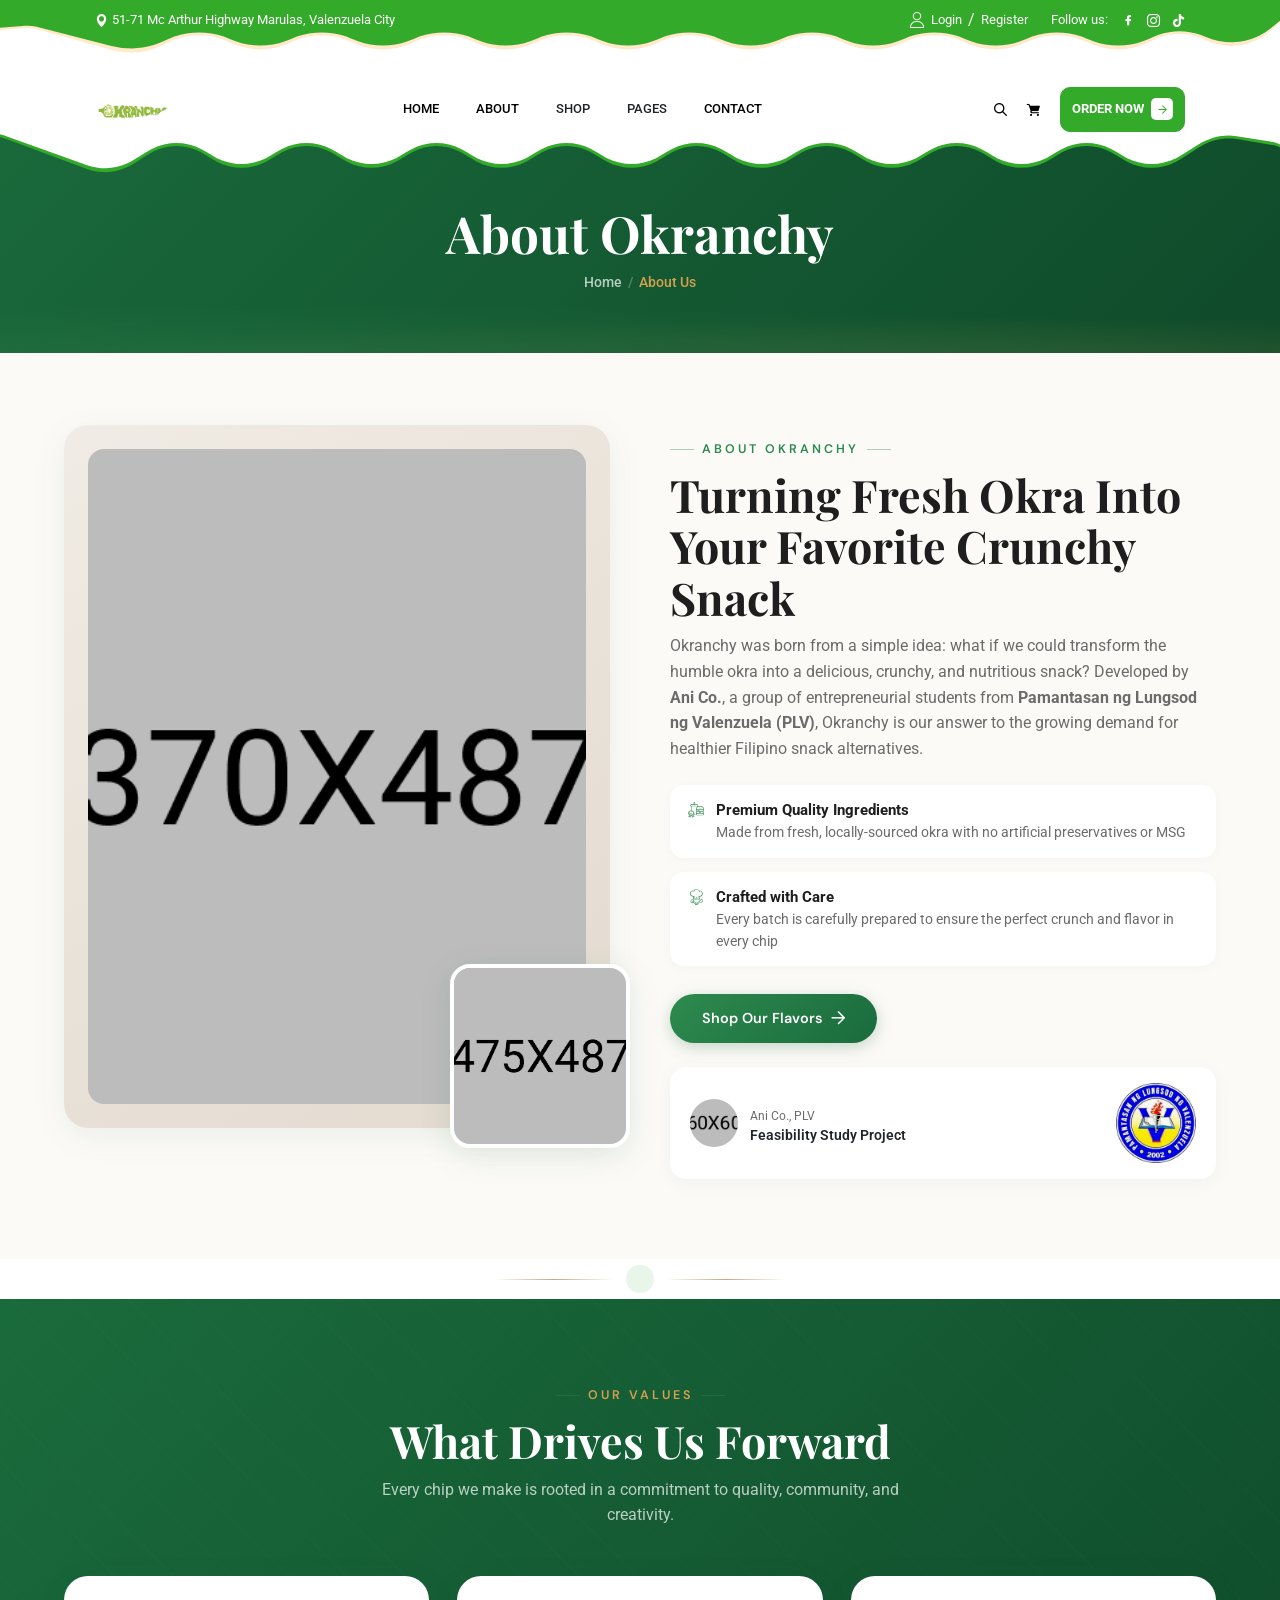
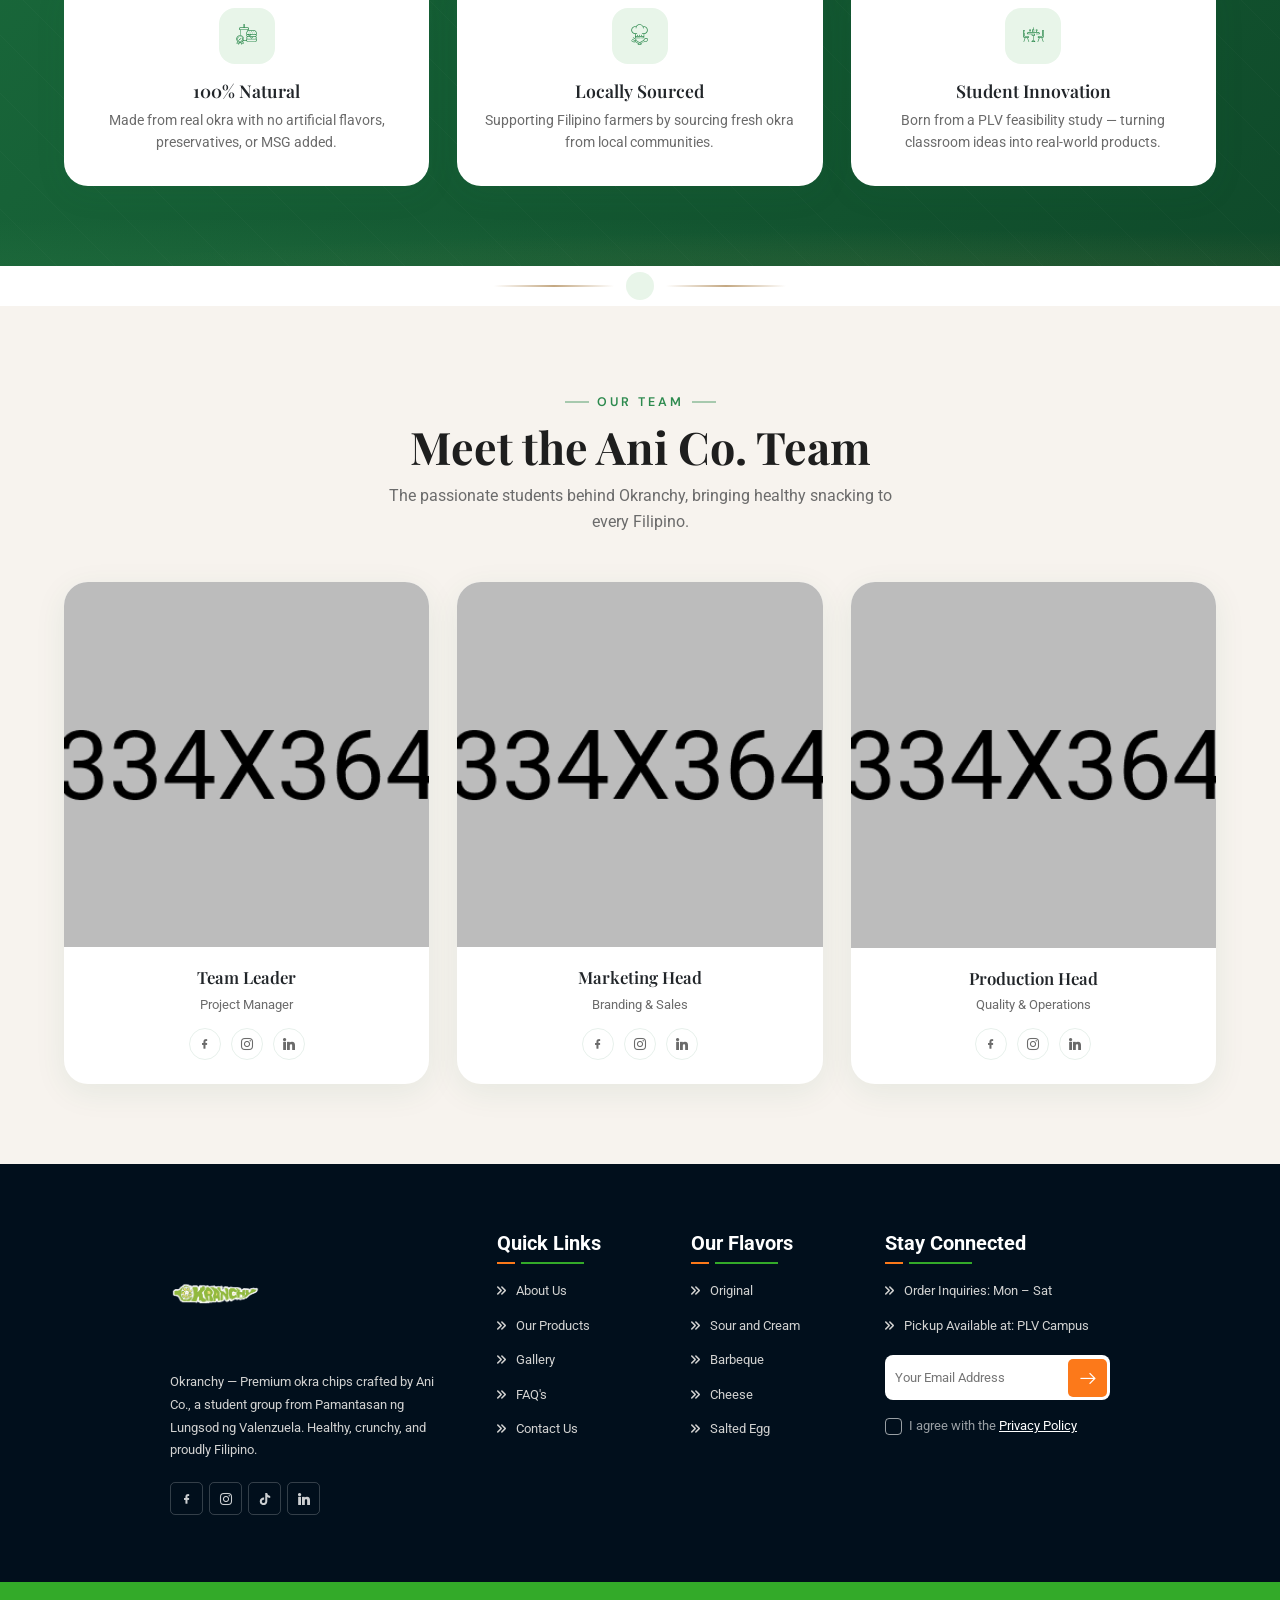
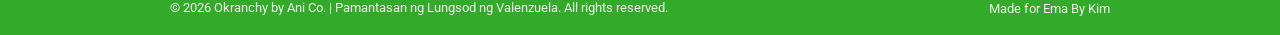
==== commit 8c261e79: "Redesign testimonials section with editorial layout, add favicon, adjust header height and logo sizi" ====
--- a/about.html
+++ b/about.html
@@ -5,6 +5,7 @@
     <meta charset="UTF-8">
     <meta name="viewport" content="width=device-width, initial-scale=1.0">
     <title>Okranchy - About Us</title>
+    <link rel="icon" type="image/png" href="assets/img/okranchy.png">
 
     <!-- libraries CSS -->
     <link rel="stylesheet" href="assets/icon/flaticon_restics.css">
@@ -23,7 +24,7 @@
     <link href="https://fonts.googleapis.com/css2?family=DM+Sans:opsz,wght@9..40,300;9..40,400;9..40,500;9..40,600;9..40,700&family=Playfair+Display:ital,wght@0,400;0,500;0,600;0,700;0,800;1,400;1,500&display=swap" rel="stylesheet">
 
     <style>
-        .logo-container .logo { max-height: 80px; width: auto; }
+        .logo-container .logo { max-height: 100px; width: auto; }
         .ul-sidebar-header-logo .logo { max-height: 100px; width: auto; }
         .ul-footer-about img { max-height: 120px; width: auto; }
         .signature { max-width: 80px; height: auto; }
@@ -384,6 +385,7 @@
 
     <!-- custom JS -->
     <script src="assets/js/main.js"></script>
+    <script src="assets/js/cart.js"></script>
 </body>
 
 </html>
--- a/assets/icon/flaticon_restics.css
+++ b/assets/icon/flaticon_restics.css
@@ -312,3 +312,14 @@
     content: "\f160";
 }
 
+/* About page value icons — map to existing glyphs in the font */
+.flaticon-organic:before {
+    content: "\f10e";
+}
+.flaticon-farmer:before {
+    content: "\f10d";
+}
+.flaticon-graduation:before {
+    content: "\f122";
+}
+
--- a/assets/css/style.css
+++ b/assets/css/style.css
@@ -204,16 +204,15 @@
   }
 }
 .logo {
-  max-width: clamp(130px, 11.56vw, 220px);
-}
-
-/* Circular logo styling for all pages — applied to logo-3.png across logo-container, sidebar, and footer */
+  max-width: clamp(160px, 14vw, 340px);
+}
+
+/* Logo sizing for all pages — logo-3.png across logo-container, sidebar, and footer */
 .logo-container .logo,
 .ul-sidebar-header-logo .logo,
 .ul-footer-about a > img[src*="logo-3"] {
-  border-radius: 50%;
-  object-fit: cover;
-  aspect-ratio: 1 / 1;
+  width: auto;
+  height: auto;
 }
 
 /* ============================================
@@ -243,17 +242,17 @@
   background: linear-gradient(135deg, var(--trop-green-dark) 0%, #0f4a2a 100%);
   position: relative;
   overflow: hidden;
-  padding: 100px 0 60px;
+  padding: 150px 0 60px;
   text-align: center;
 }
 @media (max-width: 991px) {
-  .trop-breadcrumb { padding: 120px 0 50px; }
+  .trop-breadcrumb { padding: 170px 0 50px; }
 }
 @media (max-width: 767px) {
-  .trop-breadcrumb { padding: 130px 0 40px; }
+  .trop-breadcrumb { padding: 180px 0 40px; }
 }
 @media (max-width: 479px) {
-  .trop-breadcrumb { padding: 140px 0 30px; }
+  .trop-breadcrumb { padding: 190px 0 30px; }
 }
 .trop-breadcrumb::before {
   content: '';
@@ -1189,7 +1188,7 @@
   color: var(--white);
   display: flex;
   align-items: center;
-  padding: clamp(10px, 0.79vw, 15px) 0 clamp(20px, 2.1vw, 40px);
+  padding: clamp(8px, 0.6vw, 12px) 0 clamp(14px, 1.3vw, 26px);
   clip-path: polygon(-1.062% -12.676%, 100.751% -12.676%, 101.254% -12.676%, 101.254% -12.676%, 101.329% -12.512%, 101.401% -12.035%, 101.467% -11.273%, 101.528% -10.25%, 101.582% -8.994%, 101.629% -7.529%, 101.667% -5.881%, 101.695% -4.077%, 101.713% -2.143%, 101.719% -0.103%, 101.719% -0.103%, 101.717% 1.042%, 101.711% 2.169%, 101.702% 3.27%, 101.689% 4.34%, 101.672% 5.373%, 101.652% 6.361%, 101.629% 7.3%, 101.603% 8.183%, 101.574% 9.003%, 101.542% 9.755%, 99.303% 57.701%, 99.303% 57.701%, 98.85% 66.339%, 98.371% 73.502%, 97.871% 79.173%, 97.354% 83.336%, 96.824% 85.974%, 96.288% 87.07%, 95.748% 86.608%, 95.211% 84.572%, 94.68% 80.944%, 94.161% 75.708%, 94.161% 75.708%, 93.771% 71.606%, 93.372% 68.416%, 92.966% 66.138%, 92.557% 64.77%, 92.145% 64.315%, 91.733% 64.77%, 91.324% 66.138%, 90.918% 68.416%, 90.519% 71.606%, 90.129% 75.708%, 89.752% 80.166%, 89.752% 80.166%, 89.288% 85.035%, 88.814% 88.822%, 88.333% 91.527%, 87.847% 93.15%, 87.358% 93.691%, 86.869% 93.15%, 86.383% 91.527%, 85.902% 88.822%, 85.428% 85.035%, 84.965% 80.166%, 84.965% 80.166%, 84.501% 75.297%, 84.027% 71.51%, 83.546% 68.805%, 83.06% 67.182%, 82.571% 66.641%, 82.082% 67.182%, 81.596% 68.805%, 81.115% 71.51%, 80.641% 75.297%, 80.178% 80.166%, 80.178% 80.166%, 79.714% 85.035%, 79.24% 88.822%, 78.759% 91.527%, 78.273% 93.15%, 77.784% 93.691%, 77.296% 93.15%, 76.809% 91.527%, 76.328% 88.822%, 75.855% 85.035%, 75.391% 80.166%, 75.391% 80.166%, 74.927% 75.297%, 74.454% 71.51%, 73.973% 68.805%, 73.486% 67.182%, 72.998% 66.641%, 72.509% 67.182%, 72.023% 68.805%, 71.542% 71.51%, 71.068% 75.297%, 70.604% 80.166%, 70.604% 80.166%, 70.141% 85.035%, 69.667% 88.822%, 69.186% 91.527%, 68.699% 93.15%, 68.211% 93.691%, 67.722% 93.15%, 67.236% 91.527%, 66.755% 88.822%, 66.281% 85.035%, 65.817% 80.166%, 65.817% 80.166%, 65.354% 75.297%, 64.88% 71.51%, 64.399% 68.805%, 63.912% 67.182%, 63.424% 66.641%, 62.935% 67.182%, 62.449% 68.805%, 61.968% 71.51%, 61.494% 75.297%, 61.03% 80.166%, 61.03% 80.166%, 60.567% 85.035%, 60.093% 88.822%, 59.612% 91.527%, 59.125% 93.15%, 58.637% 93.691%, 58.148% 93.15%, 57.662% 91.527%, 57.181% 88.822%, 56.707% 85.035%, 56.243% 80.166%, 56.243% 80.166%, 55.78% 75.297%, 55.306% 71.51%, 54.825% 68.805%, 54.339% 67.182%, 53.85% 66.641%, 53.361% 67.182%, 52.875% 68.805%, 52.394% 71.51%, 51.92% 75.297%, 51.457% 80.166%, 51.457% 80.166%, 50.993% 85.035%, 50.519% 88.822%, 50.038% 91.527%, 49.552% 93.15%, 49.063% 93.691%, 48.574% 93.15%, 48.088% 91.527%, 47.607% 88.822%, 47.133% 85.035%, 46.67% 80.166%, 46.67% 80.166%, 46.206% 75.297%, 45.732% 71.51%, 45.251% 68.805%, 44.765% 67.182%, 44.276% 66.641%, 43.788% 67.182%, 43.301% 68.805%, 42.82% 71.51%, 42.346% 75.297%, 41.883% 80.166%, 41.883% 80.166%, 41.419% 85.035%, 40.945% 88.822%, 40.464% 91.527%, 39.978% 93.15%, 39.489% 93.691%, 39.001% 93.15%, 38.514% 91.527%, 38.033% 88.822%, 37.56% 85.035%, 37.096% 80.166%, 37.096% 80.166%, 36.632% 75.297%, 36.159% 71.51%, 35.677% 68.805%, 35.191% 67.182%, 34.702% 66.641%, 34.214% 67.182%, 33.728% 68.805%, 33.246% 71.51%, 32.773% 75.297%, 32.309% 80.166%, 32.309% 80.166%, 31.845% 85.035%, 31.372% 88.822%, 30.891% 91.527%, 30.404% 93.15%, 29.916% 93.691%, 29.427% 93.15%, 28.941% 91.527%, 28.459% 88.822%, 27.986% 85.035%, 27.522% 80.166%, 27.522% 80.166%, 27.059% 75.297%, 26.585% 71.51%, 26.104% 68.805%, 25.617% 67.182%, 25.129% 66.641%, 24.64% 67.182%, 24.154% 68.805%, 23.673% 71.51%, 23.199% 75.297%, 22.735% 80.166%, 22.735% 80.166%, 22.272% 85.035%, 21.798% 88.822%, 21.317% 91.527%, 20.831% 93.15%, 20.342% 93.691%, 19.853% 93.15%, 19.367% 91.527%, 18.886% 88.822%, 18.412% 85.035%, 17.948% 80.166%, 17.948% 80.166%, 17.485% 75.297%, 17.011% 71.51%, 16.53% 68.805%, 16.044% 67.182%, 15.555% 66.641%, 15.066% 67.182%, 14.58% 68.805%, 14.099% 71.51%, 13.625% 75.297%, 13.162% 80.166%, 12.719% 85.393%, 12.719% 85.393%, 12.336% 89.525%, 11.944% 92.949%, 11.547% 95.663%, 11.144% 97.662%, 10.739% 98.945%, 10.331% 99.507%, 9.921% 99.347%, 9.513% 98.461%, 9.106% 96.847%, 8.702% 94.5%, 3.006% 56.031%, 3.006% 56.031%, 2.883% 55.261%, 2.76% 54.601%, 2.636% 54.05%, 2.512% 53.61%, 2.387% 53.279%, 2.262% 53.059%, 2.136% 52.95%, 2.011% 52.951%, 1.885% 53.064%, 1.76% 53.288%, -0.953% 59.333%, -0.953% 59.333%, -1.182% 59.317%, -1.401% 58.285%, -1.607% 56.319%, -1.796% 53.503%, -1.966% 49.919%, -2.112% 45.65%, -2.231% 40.78%, -2.32% 35.391%, -2.376% 29.567%, -2.396% 23.39%, -2.396% 23.39%, -2.378% 17.54%, -2.328% 11.99%, -2.247% 6.815%, -2.139% 2.09%, -2.005% -2.113%, -1.85% -5.717%, -1.675% -8.65%, -1.484% -10.837%, -1.278% -12.204%, -1.062% -12.676%);
 }
 @media screen and (max-width: 767px) {
@@ -1283,9 +1282,7 @@
   z-index: 100;
 }
 .ul-header-bottom {
-  padding: clamp(10px, 0.84vw, 16px) 0 clamp(20px, 1.84vw, 35px);
-  padding: clamp(2px, 0.26vw, 5px) 0 clamp(10px, 0.84vw, 16px);
-  padding: clamp(2px, 0.26vw, 5px) 0 clamp(20px, 1.58vw, 30px);
+  padding: clamp(6px, 0.5vw, 10px) 0 clamp(14px, 1vw, 22px);
   position: relative;
   z-index: 1;
 }
@@ -2934,6 +2931,351 @@
   margin-bottom: 0;
 }
 
+/* ============================================
+   TESTIMONIAL — Creative redesign (index)
+   Warm editorial with organic motion
+   ============================================ */
+
+/* --- Keyframes --- */
+@keyframes okrFloatDrift {
+  0%, 100% { transform: translateY(0) rotate(0deg); }
+  33% { transform: translateY(-8px) rotate(2deg); }
+  66% { transform: translateY(-4px) rotate(-1deg); }
+}
+@keyframes okrQuoteBob {
+  0%, 100% { transform: translateY(0) scale(1); opacity: 0.18; }
+  50% { transform: translateY(-6px) scale(1.08); opacity: 0.3; }
+}
+@keyframes okrRevealUp {
+  from { opacity: 0; transform: translateY(28px); }
+  to   { opacity: 1; transform: translateY(0); }
+}
+@keyframes okrRevealScale {
+  from { opacity: 0; transform: scale(0.92); }
+  to   { opacity: 1; transform: scale(1); }
+}
+@keyframes okrGlowPulse {
+  0%, 100% { opacity: 0.04; }
+  50% { opacity: 0.09; }
+}
+@keyframes okrLeafSway {
+  0%, 100% { transform: rotate(-4deg); }
+  50% { transform: rotate(4deg); }
+}
+
+/* --- Section --- */
+.trop-testi {
+  background: var(--trop-cream-light, #f7f3ee);
+  position: relative;
+  overflow: hidden;
+}
+
+/* --- Organic background layers --- */
+.trop-testi::before {
+  content: '';
+  position: absolute;
+  inset: 0;
+  pointer-events: none;
+  background:
+    radial-gradient(ellipse 60% 50% at 20% 30%, rgba(45,138,78,0.04) 0%, transparent 60%),
+    radial-gradient(ellipse 50% 40% at 80% 70%, rgba(212,160,80,0.03) 0%, transparent 60%),
+    repeating-linear-gradient(60deg, transparent, transparent 48px, rgba(196,168,130,0.012) 48px, rgba(196,168,130,0.012) 49px);
+  animation: okrGlowPulse 6s ease-in-out infinite;
+}
+.trop-testi-glow-tr {
+  position: absolute;
+  top: -40px;
+  right: -40px;
+  width: 320px;
+  height: 320px;
+  pointer-events: none;
+  background: radial-gradient(circle at 50% 50%, rgba(45,138,78,0.06) 0%, transparent 65%);
+  animation: okrGlowPulse 8s ease-in-out infinite 0.5s;
+}
+.trop-testi-glow-bl {
+  position: absolute;
+  bottom: -30px;
+  left: -30px;
+  width: 240px;
+  height: 240px;
+  pointer-events: none;
+  background: radial-gradient(circle at 50% 50%, rgba(212,160,80,0.05) 0%, transparent 65%);
+  animation: okrGlowPulse 7s ease-in-out infinite 1s;
+}
+
+/* --- Floating decorative leaves --- */
+.trop-testi-leaf {
+  position: absolute;
+  pointer-events: none;
+  z-index: 1;
+  font-size: 2.4rem;
+  opacity: 0.09;
+  color: var(--trop-green, #2d8a4e);
+  line-height: 1;
+  animation: okrFloatDrift 7s ease-in-out infinite;
+}
+.trop-testi-leaf--1 {
+  top: 8%;
+  left: 6%;
+  font-size: 2.8rem;
+  animation-delay: 0s;
+  opacity: 0.06;
+}
+.trop-testi-leaf--2 {
+  bottom: 12%;
+  right: 5%;
+  font-size: 2rem;
+  animation-delay: 2s;
+  opacity: 0.07;
+  color: var(--trop-gold, #d4a050);
+}
+.trop-testi-leaf--3 {
+  top: 40%;
+  right: 3%;
+  font-size: 1.6rem;
+  animation-delay: 4s;
+  opacity: 0.05;
+  animation-name: okrLeafSway;
+  animation-duration: 5s;
+}
+
+/* --- 2-col layout: image + slider --- */
+.trop-testi-layout {
+  display: grid;
+  grid-template-columns: 5fr 7fr;
+  align-items: center;
+  gap: 32px;
+}
+@media (max-width: 767px) {
+  .trop-testi-layout {
+    grid-template-columns: 1fr;
+    gap: 0;
+  }
+}
+
+/* --- Staggered reveal items --- */
+.trop-testi-reveal {
+  opacity: 0;
+  animation: okrRevealUp 0.7s cubic-bezier(0.22, 1, 0.36, 1) forwards;
+}
+.trop-testi-reveal--img   { animation-delay: 0.05s; }
+.trop-testi-reveal--label { animation-delay: 0.15s; }
+.trop-testi-reveal--title { animation-delay: 0.25s; }
+.trop-testi-reveal--card  { animation-delay: 0.4s; animation-name: okrRevealScale; }
+.trop-testi-reveal--bottom { animation-delay: 0.55s; }
+
+/* --- Left: image column --- */
+.trop-testi-img-wrap {
+  text-align: center;
+  padding: 20px;
+  position: relative;
+}
+.trop-testi-main-img {
+  max-width: 85%;
+  height: auto;
+  border-radius: var(--trop-radius, 24px);
+  box-shadow: 0 16px 48px rgba(26,107,60,0.08);
+  transition: transform 0.5s cubic-bezier(0.22, 1, 0.36, 1),
+              box-shadow 0.5s ease;
+}
+.trop-testi-main-img:hover {
+  transform: scale(1.02) rotate(-1deg);
+  box-shadow: 0 20px 56px rgba(26,107,60,0.14);
+}
+@media (max-width: 767px) {
+  .trop-testi-main-img {
+    max-width: 60%;
+  }
+}
+
+/* --- Right: slider column --- */
+.trop-testi-heading {
+  margin-bottom: 20px;
+}
+.trop-testi-heading .trop-label {
+  margin-bottom: 6px;
+}
+.trop-testi-heading h2 {
+  font-family: 'Playfair Display', serif;
+  font-size: clamp(1.4rem, 2.8vw, 2.2rem);
+  font-weight: 700;
+  color: var(--trop-text, #1e1e1e);
+  margin: 0;
+  line-height: 1.2;
+}
+
+/* --- Quote card --- */
+.trop-testi-slider-card {
+  background: var(--trop-white);
+  border-radius: var(--trop-radius, 24px);
+  padding: clamp(24px, 3vw, 40px) clamp(24px, 3vw, 36px);
+  box-shadow: var(--trop-shadow, 0 8px 32px rgba(26,107,60,0.08));
+  border: 1px solid rgba(26,107,60,0.04);
+  transition: box-shadow 0.4s ease, transform 0.4s cubic-bezier(0.22, 1, 0.36, 1);
+  position: relative;
+}
+.trop-testi-slider-card::after {
+  content: '';
+  position: absolute;
+  inset: -1px;
+  border-radius: inherit;
+  background: linear-gradient(135deg, rgba(45,138,78,0.08), transparent 40%, transparent 60%, rgba(212,160,80,0.06));
+  pointer-events: none;
+  z-index: 0;
+}
+.trop-testi-slider-card:hover {
+  box-shadow: 0 12px 40px rgba(26,107,60,0.12);
+  transform: translateY(-2px);
+}
+.trop-testi-slide {
+  min-height: 120px;
+  position: relative;
+  z-index: 1;
+}
+.trop-testi-quote {
+  display: block;
+  margin-bottom: 14px;
+}
+.trop-testi-quote i {
+  font-size: 2rem;
+  color: var(--trop-green, #2d8a4e);
+  opacity: 0.2;
+  display: inline-block;
+  animation: okrQuoteBob 4s ease-in-out infinite;
+}
+.trop-testi-slide p {
+  font-size: clamp(0.92rem, 1.05vw, 1rem);
+  color: var(--trop-text-light, #6b6b6b);
+  line-height: 1.75;
+  font-style: italic;
+  margin: 0;
+}
+
+/* --- Bottom row: reviewers + nav --- */
+.trop-testi-bottom {
+  display: flex;
+  align-items: center;
+  gap: 14px;
+  margin-top: 20px;
+  flex-wrap: wrap;
+}
+.trop-testi-reviewers {
+  flex: 1;
+  min-width: 0;
+  max-width: 340px;
+}
+@media (max-width: 575px) {
+  .trop-testi-reviewers {
+    max-width: 100%;
+  }
+}
+.trop-testi-reviewer {
+  display: flex;
+  align-items: center;
+  gap: 10px;
+  padding: 7px 12px;
+  background: var(--trop-white);
+  border-radius: 100px;
+  box-shadow: 0 2px 12px rgba(26,107,60,0.06);
+  border: 1.5px solid transparent;
+  transition: border-color 0.3s, transform 0.3s, box-shadow 0.3s;
+  cursor: pointer;
+}
+.trop-testi-reviewer:hover {
+  transform: scale(1.03);
+}
+.swiper-slide-thumb-active .trop-testi-reviewer {
+  border-color: var(--trop-green, #2d8a4e);
+  background: var(--trop-green-pale, #e8f5e9);
+  box-shadow: 0 4px 16px rgba(45,138,78,0.15);
+  animation: okrReviewerActive 0.4s cubic-bezier(0.22, 1, 0.36, 1);
+}
+@keyframes okrReviewerActive {
+  0% { transform: scale(1); }
+  40% { transform: scale(1.06); }
+  100% { transform: scale(1); }
+}
+.trop-testi-reviewer img {
+  width: 48px;
+  height: 48px;
+  border-radius: 50%;
+  object-fit: cover;
+  border: 2px solid var(--trop-green-pale, #e8f5e9);
+  flex-shrink: 0;
+  transition: transform 0.3s;
+}
+.swiper-slide-thumb-active .trop-testi-reviewer img {
+  transform: scale(1.05);
+}
+@media (max-width: 575px) {
+  .trop-testi-reviewer img {
+    width: 40px;
+    height: 40px;
+  }
+}
+.trop-reviewer-name {
+  font-weight: 700;
+  font-size: 0.82rem;
+  color: var(--trop-text, #1e1e1e);
+  display: block;
+  line-height: 1.2;
+}
+.trop-reviewer-role {
+  font-size: 0.7rem;
+  color: var(--trop-text-light, #6b6b6b);
+  display: block;
+}
+@media (max-width: 575px) {
+  .trop-reviewer-name { font-size: 0.75rem; }
+  .trop-reviewer-role { font-size: 0.65rem; }
+}
+@media (max-width: 400px) {
+  .trop-testi-reviewer {
+    padding: 5px 10px;
+    gap: 8px;
+  }
+  .trop-testi-reviewer > div:last-child {
+    display: none;
+  }
+}
+
+/* --- Nav buttons --- */
+.trop-testi-nav {
+  display: flex;
+  gap: 6px;
+  flex-shrink: 0;
+}
+.trop-testi-nav button {
+  width: 38px;
+  height: 38px;
+  border-radius: 50%;
+  border: 1.5px solid rgba(26,107,60,0.12);
+  background: var(--trop-white);
+  color: var(--trop-green-dark, #1a6b3c);
+  display: flex;
+  align-items: center;
+  justify-content: center;
+  cursor: pointer;
+  font-size: 0.75rem;
+  transition: all 0.25s;
+}
+.trop-testi-nav button:hover {
+  background: var(--trop-green, #2d8a4e);
+  border-color: var(--trop-green, #2d8a4e);
+  color: var(--trop-white);
+  transform: scale(1.08);
+}
+.trop-testi-nav button:active {
+  transform: scale(0.94);
+}
+@media (max-width: 575px) {
+  .trop-testi-nav button {
+    width: 34px;
+    height: 34px;
+    font-size: 0.65rem;
+  }
+}
+
 .ul-cta-wrapper {
   position: relative;
   z-index: 2;
@@ -6377,4 +6719,947 @@
   pointer-events: none;
   background: linear-gradient(225deg, transparent 50%, rgba(212,160,80,0.06) 50%);
   border-radius: 0 0 0 var(--trop-radius, 24px);
-}/*# sourceMappingURL=style.css.map */
+}
+
+/* ============================================
+   AUTH PAGES — Login & Register (Organic Tropical)
+   ============================================ */
+
+/* Full-page wrapper */
+.trop-auth-section {
+  min-height: 100vh;
+  display: flex;
+  align-items: center;
+  justify-content: center;
+  padding: 120px 16px 60px;
+  background: linear-gradient(165deg, var(--trop-cream-light) 0%, var(--trop-cream) 40%, #eaf5ec 100%);
+  position: relative;
+  overflow: hidden;
+}
+.trop-auth-section::before {
+  content: '';
+  position: absolute;
+  top: -120px;
+  right: -120px;
+  width: 400px;
+  height: 400px;
+  border-radius: 50%;
+  background: radial-gradient(circle, rgba(45,138,78,0.07) 0%, transparent 65%);
+  pointer-events: none;
+}
+.trop-auth-section::after {
+  content: '';
+  position: absolute;
+  bottom: -80px;
+  left: -80px;
+  width: 300px;
+  height: 300px;
+  border-radius: 50%;
+  background: radial-gradient(circle, rgba(212,160,80,0.05) 0%, transparent 65%);
+  pointer-events: none;
+}
+
+/* Organic leaf accent shapes */
+.trop-auth-leaf-1,
+.trop-auth-leaf-2 {
+  position: absolute;
+  pointer-events: none;
+  opacity: 0.04;
+}
+.trop-auth-leaf-1 {
+  top: 10%;
+  left: 5%;
+  width: 120px;
+  height: 160px;
+  border-radius: 60% 40% 50% 50% / 40% 50% 50% 60%;
+  background: var(--trop-green);
+  transform: rotate(-15deg);
+}
+.trop-auth-leaf-2 {
+  bottom: 15%;
+  right: 3%;
+  width: 100px;
+  height: 140px;
+  border-radius: 50% 50% 40% 60% / 50% 40% 60% 50%;
+  background: var(--trop-gold);
+  transform: rotate(25deg);
+}
+
+/* Main centered card */
+.trop-auth-card {
+  width: 100%;
+  max-width: 480px;
+  background: var(--trop-white);
+  border-radius: var(--trop-radius);
+  box-shadow: 0 4px 24px rgba(26,107,60,0.06), 0 16px 56px rgba(26,107,60,0.08);
+  overflow: hidden;
+  position: relative;
+  z-index: 1;
+  animation: tropFadeUp 0.6s ease-out;
+}
+
+/* Brand header section inside card */
+.trop-auth-brand {
+  text-align: center;
+  padding: 36px 28px 12px;
+}
+.trop-auth-brand .logo-wrap {
+  width: 96px;
+  height: 96px;
+  margin: 0 auto 16px;
+  border-radius: 50%;
+  background: linear-gradient(135deg, var(--trop-green-pale) 0%, #d0e8d0 100%);
+  display: flex;
+  align-items: center;
+  justify-content: center;
+  box-shadow: 0 8px 32px rgba(26,107,60,0.1);
+  animation: tropFadeUp 0.5s ease-out 0.1s both;
+}
+.trop-auth-brand .logo-wrap img {
+  width: 68px;
+  height: auto;
+}
+.trop-auth-brand h1,
+.trop-auth-brand h2 {
+  font-family: 'Playfair Display', serif;
+  font-weight: 700;
+  color: var(--trop-green-dark);
+  margin: 0 0 4px;
+  font-size: clamp(1.3rem, 4vw, 1.6rem);
+  animation: tropFadeUp 0.5s ease-out 0.2s both;
+}
+.trop-auth-brand p {
+  font-family: 'DM Sans', sans-serif;
+  font-size: 0.85rem;
+  color: var(--trop-text-light);
+  line-height: 1.5;
+  margin: 0 auto;
+  max-width: 340px;
+  animation: tropFadeUp 0.5s ease-out 0.3s both;
+}
+
+/* Badge pills under heading */
+.trop-auth-badges {
+  display: flex;
+  gap: 6px;
+  flex-wrap: wrap;
+  justify-content: center;
+  margin-top: 12px;
+  animation: tropFadeUp 0.5s ease-out 0.35s both;
+}
+.trop-auth-badges span {
+  padding: 5px 14px;
+  background: var(--trop-cream-light);
+  border-radius: 100px;
+  font-size: 0.68rem;
+  font-family: 'DM Sans', sans-serif;
+  font-weight: 600;
+  color: var(--trop-green);
+  box-shadow: 0 2px 6px rgba(0,0,0,0.03);
+  border: 1px solid rgba(45,138,78,0.08);
+}
+
+/* Form body inside card */
+.trop-auth-body {
+  padding: 4px 28px 28px;
+  animation: tropFadeUp 0.6s ease-out 0.4s both;
+}
+
+/* Form group */
+.trop-auth-group {
+  margin-bottom: 14px;
+}
+.trop-auth-group label {
+  display: block;
+  font-family: 'DM Sans', sans-serif;
+  font-weight: 600;
+  font-size: 0.78rem;
+  color: var(--trop-text);
+  margin-bottom: 5px;
+}
+
+/* Input wrapper (for password toggle) */
+.trop-input-wrap {
+  position: relative;
+}
+.trop-input-wrap .trop-input {
+  padding-right: 42px;
+}
+
+/* Form inputs within auth card */
+.trop-auth-body .trop-input {
+  width: 100%;
+  padding: 11px 16px;
+  border-radius: 12px;
+  border: 1.5px solid rgba(26,107,60,0.12);
+  background: var(--trop-cream-light);
+  font-family: 'DM Sans', sans-serif;
+  font-size: 0.88rem;
+  color: var(--trop-text);
+  outline: none;
+  transition: border-color 0.3s, box-shadow 0.3s, background 0.3s;
+}
+.trop-auth-body .trop-input:focus {
+  border-color: var(--trop-green);
+  box-shadow: 0 0 0 3px rgba(45,138,78,0.1);
+  background: var(--trop-white);
+}
+.trop-auth-body .trop-input::placeholder {
+  color: var(--trop-tan);
+  opacity: 0.6;
+}
+
+/* Password visibility toggle */
+.trop-pw-toggle {
+  position: absolute;
+  right: 10px;
+  top: 50%;
+  transform: translateY(-50%);
+  background: none;
+  border: none;
+  color: var(--trop-tan);
+  cursor: pointer;
+  font-size: 1rem;
+  padding: 4px;
+  line-height: 1;
+}
+
+/* Validation error message */
+.trop-auth-error {
+  font-family: 'DM Sans', sans-serif;
+  font-size: 0.72rem;
+  color: #dc3545;
+  margin: 4px 0 0;
+  display: none;
+}
+.trop-auth-error.visible {
+  display: block;
+}
+
+/* Row: remember me + forgot password */
+.trop-auth-row {
+  display: flex;
+  align-items: center;
+  justify-content: space-between;
+  margin-bottom: 18px;
+}
+.trop-checkbox-label {
+  display: flex;
+  align-items: center;
+  gap: 7px;
+  cursor: pointer;
+  font-family: 'DM Sans', sans-serif;
+  font-size: 0.8rem;
+  color: var(--trop-text);
+}
+.trop-checkbox-label input[type="checkbox"] {
+  accent-color: var(--trop-green);
+  width: 15px;
+  height: 15px;
+  margin: 0;
+}
+.trop-forgot-link {
+  font-family: 'DM Sans', sans-serif;
+  font-size: 0.78rem;
+  color: var(--trop-green);
+  text-decoration: none;
+  font-weight: 500;
+}
+.trop-forgot-link:hover {
+  text-decoration: underline;
+}
+
+/* Primary submit button */
+.trop-auth-btn {
+  width: 100%;
+  padding: 13px 24px;
+  border: none;
+  border-radius: 100px;
+  background: linear-gradient(135deg, var(--trop-green) 0%, var(--trop-green-dark) 100%);
+  color: var(--trop-white);
+  font-family: 'DM Sans', sans-serif;
+  font-size: 0.92rem;
+  font-weight: 600;
+  cursor: pointer;
+  display: inline-flex;
+  align-items: center;
+  justify-content: center;
+  gap: 8px;
+  transition: transform 0.25s, box-shadow 0.25s;
+  box-shadow: 0 4px 16px rgba(26,107,60,0.2);
+}
+.trop-auth-btn:hover {
+  transform: translateY(-2px);
+  box-shadow: 0 8px 28px rgba(26,107,60,0.3);
+}
+.trop-auth-btn:active {
+  transform: translateY(0);
+}
+
+/* "or continue with" divider */
+.trop-auth-divider {
+  display: flex;
+  align-items: center;
+  gap: 12px;
+  margin: 18px 0;
+}
+.trop-auth-divider::before,
+.trop-auth-divider::after {
+  content: '';
+  flex: 1;
+  height: 1px;
+  background: rgba(26,107,60,0.08);
+}
+.trop-auth-divider span {
+  font-family: 'DM Sans', sans-serif;
+  font-size: 0.75rem;
+  color: var(--trop-text-light);
+  white-space: nowrap;
+}
+
+/* Social login icons */
+.trop-auth-social {
+  display: flex;
+  justify-content: center;
+  gap: 10px;
+  margin-bottom: 18px;
+}
+.trop-auth-social a {
+  width: 40px;
+  height: 40px;
+  border-radius: 50%;
+  display: flex;
+  align-items: center;
+  justify-content: center;
+  background: var(--trop-cream-light);
+  color: var(--trop-text);
+  font-size: 0.95rem;
+  text-decoration: none;
+  border: 1px solid rgba(26,107,60,0.07);
+  transition: all 0.25s;
+}
+.trop-auth-social a:hover {
+  background: var(--trop-green-pale);
+  border-color: var(--trop-green);
+  color: var(--trop-green);
+  transform: translateY(-2px);
+}
+
+/* Footer link row */
+.trop-auth-footer {
+  text-align: center;
+  margin-top: 4px;
+}
+.trop-auth-footer p {
+  font-family: 'DM Sans', sans-serif;
+  font-size: 0.82rem;
+  color: var(--trop-text-light);
+  margin: 0;
+}
+.trop-auth-footer a {
+  color: var(--trop-green);
+  font-weight: 600;
+  text-decoration: none;
+}
+.trop-auth-footer a:hover {
+  text-decoration: underline;
+}
+
+/* 2-column grid for register form */
+.trop-auth-grid-2 {
+  display: grid;
+  grid-template-columns: 1fr 1fr;
+  gap: 12px;
+}
+@media (max-width: 420px) {
+  .trop-auth-grid-2 {
+    grid-template-columns: 1fr;
+  }
+}
+
+/* Stagger fade-up animation */
+@keyframes tropFadeUp {
+  from {
+    opacity: 0;
+    transform: translateY(18px);
+  }
+  to {
+    opacity: 1;
+    transform: translateY(0);
+  }
+}
+
+/* ============================================
+   TESTIMONIAL CAROUSEL — testimonials.html
+   ============================================ */
+.trop-testi-section {
+  padding: 80px 0;
+  background: linear-gradient(180deg, var(--trop-cream) 0%, var(--trop-cream-light) 100%);
+  position: relative;
+  overflow: hidden;
+}
+.trop-testi-bg-shape {
+  position: absolute;
+  top: -200px;
+  right: -200px;
+  width: 500px;
+  height: 500px;
+  border-radius: 50%;
+  background: radial-gradient(circle, rgba(45,138,78,0.04) 0%, transparent 65%);
+  pointer-events: none;
+}
+.trop-testi-carousel-wrapper {
+  max-width: 1260px;
+  margin: 0 auto;
+  padding: 0 24px;
+}
+
+/* Carousel container */
+.trop-testi-carousel {
+  overflow: visible;
+  padding: 16px 4px 8px;
+}
+.trop-testi-carousel .swiper-slide {
+  height: auto;
+  display: flex;
+}
+
+/* Card within slide inherits full height */
+.trop-testi-carousel .trop-testimonial-card {
+  width: 100%;
+  display: flex;
+  flex-direction: column;
+  height: 100%;
+}
+.trop-testi-carousel .trop-testimonial-card p {
+  flex: 1;
+}
+.trop-testi-carousel .trop-testimonial-card .reviewer {
+  flex-shrink: 0;
+}
+
+/* Stars */
+.trop-stars {
+  color: var(--trop-gold, #d4a050);
+  margin-bottom: 14px;
+  font-size: 0.85rem;
+  letter-spacing: 2px;
+}
+
+/* Navigation row */
+.trop-testi-nav {
+  display: flex;
+  align-items: center;
+  justify-content: center;
+  gap: 18px;
+  margin-top: 40px;
+}
+.trop-testi-nav button {
+  width: 44px;
+  height: 44px;
+  border-radius: 50%;
+  border: 1.5px solid rgba(26,107,60,0.12);
+  background: var(--trop-white);
+  color: var(--trop-green-dark);
+  font-size: 0.85rem;
+  cursor: pointer;
+  display: flex;
+  align-items: center;
+  justify-content: center;
+  transition: all 0.25s;
+  flex-shrink: 0;
+}
+.trop-testi-nav button:hover {
+  background: var(--trop-green);
+  border-color: var(--trop-green);
+  color: var(--trop-white);
+}
+.trop-testi-nav button.swiper-button-disabled {
+  opacity: 0.35;
+  cursor: default;
+}
+.trop-testi-nav button.swiper-button-disabled:hover {
+  background: var(--trop-white);
+  border-color: rgba(26,107,60,0.12);
+  color: var(--trop-green-dark);
+}
+
+/* Pagination dots */
+.trop-testi-pagination {
+  display: flex;
+  align-items: center;
+  gap: 8px;
+}
+.trop-testi-pagination .swiper-pagination-bullet {
+  width: 8px;
+  height: 8px;
+  border-radius: 50%;
+  background: rgba(45,138,78,0.2);
+  opacity: 1;
+  transition: all 0.3s;
+  margin: 0 !important;
+}
+.trop-testi-pagination .swiper-pagination-bullet-active {
+  width: 28px;
+  border-radius: 4px;
+  background: var(--trop-green);
+}
+
+/* Responsive adjustments */
+@media (max-width: 767px) {
+  .trop-testi-section {
+    padding: 56px 0;
+  }
+  .trop-testi-nav {
+    gap: 12px;
+    margin-top: 28px;
+  }
+  .trop-testi-nav button {
+    width: 38px;
+    height: 38px;
+    font-size: 0.75rem;
+  }
+}
+
+/* ============================================
+   OKRANCHY EDITORIAL TESTIMONIALS — index.html
+   Organic / Editorial aesthetic
+   ============================================ */
+
+.okr-testi-editorial {
+  --okr-ed-green-dark: #1a6b3c;
+  --okr-ed-green: #2d8a4e;
+  --okr-ed-gold: #d4a050;
+  --okr-ed-cream: #f5f0e8;
+  --okr-ed-cream-light: #fcfaf6;
+  --okr-ed-white: #ffffff;
+  --okr-ed-text: #1a1a1a;
+  --okr-ed-text-muted: #7a7a7a;
+  --okr-ed-radius: 20px;
+  --okr-ed-shadow: 0 8px 32px rgba(26, 107, 60, 0.06);
+  --okr-ed-shadow-lg: 0 20px 56px rgba(26, 107, 60, 0.10);
+
+  position: relative;
+  padding: 100px 0 80px;
+  background: var(--okr-ed-cream-light);
+  overflow: hidden;
+  font-family: 'DM Sans', sans-serif;
+}
+
+/* --- Atmosphere / background --- */
+.okr-testi-atmos {
+  position: absolute;
+  inset: 0;
+  pointer-events: none;
+  z-index: 0;
+  background-image:
+    radial-gradient(circle at 20% 30%, rgba(45,138,78,0.03) 0%, transparent 50%),
+    radial-gradient(circle at 80% 70%, rgba(212,160,80,0.03) 0%, transparent 50%),
+    repeating-linear-gradient(45deg, transparent, transparent 40px, rgba(196,168,130,0.012) 40px, rgba(196,168,130,0.012) 41px);
+}
+
+.okr-testi-glow-1,
+.okr-testi-glow-2 {
+  position: absolute;
+  border-radius: 50%;
+  pointer-events: none;
+  z-index: 0;
+}
+.okr-testi-glow-1 {
+  top: -80px;
+  right: -80px;
+  width: 360px;
+  height: 360px;
+  background: radial-gradient(circle, rgba(45,138,78,0.05) 0%, transparent 65%);
+  animation: okrEdGlow 7s ease-in-out infinite alternate;
+}
+.okr-testi-glow-2 {
+  bottom: -60px;
+  left: -60px;
+  width: 300px;
+  height: 300px;
+  background: radial-gradient(circle, rgba(212,160,80,0.05) 0%, transparent 65%);
+  animation: okrEdGlow 9s ease-in-out infinite alternate 0.5s;
+}
+
+@keyframes okrEdGlow {
+  0%   { opacity: 0.6; transform: scale(1) translate(0, 0); }
+  100% { opacity: 1; transform: scale(1.15) translate(10px, -10px); }
+}
+
+/* --- Floating botanicals --- */
+.okr-testi-botanical {
+  position: absolute;
+  pointer-events: none;
+  z-index: 0;
+  color: var(--okr-ed-green);
+  opacity: 0.05;
+  font-size: 2.4rem;
+  line-height: 1;
+  animation: okrEdDrift 8s ease-in-out infinite;
+}
+.okr-testi-botanical--1 { top: 6%; left: 4%; animation-delay: 0s; font-size: 3rem; }
+.okr-testi-botanical--2 { bottom: 10%; right: 5%; animation-delay: 1.5s; color: var(--okr-ed-gold); font-size: 2rem; }
+.okr-testi-botanical--3 { top: 45%; right: 2%; animation-delay: 0.8s; font-size: 1.4rem; }
+
+@keyframes okrEdDrift {
+  0%, 100% { transform: translateY(0) rotate(0deg); }
+  50%      { transform: translateY(-12px) rotate(4deg); }
+}
+
+.okr-testi-inner {
+  position: relative;
+  z-index: 1;
+}
+
+.okr-testi-container {
+  max-width: 1200px;
+  margin: 0 auto;
+  padding: 0 24px;
+}
+
+/* --- Header / Eyebrow + Headline --- */
+.okr-testi-header {
+  text-align: center;
+  margin-bottom: 52px;
+}
+
+.okr-testi-eyebrow {
+  display: inline-flex;
+  align-items: center;
+  gap: 8px;
+  font-size: 0.75rem;
+  font-weight: 600;
+  letter-spacing: 3px;
+  text-transform: uppercase;
+  color: var(--okr-ed-green);
+  margin-bottom: 14px;
+}
+
+.okr-testi-headline {
+  font-family: 'Playfair Display', serif;
+  font-size: clamp(2rem, 4vw, 3.2rem);
+  font-weight: 700;
+  line-height: 1.15;
+  color: var(--okr-ed-text);
+  margin: 0;
+}
+.okr-headline-line {
+  display: block;
+}
+.okr-headline-accent {
+  color: var(--okr-ed-green-dark);
+  font-style: italic;
+  position: relative;
+  display: inline-block;
+}
+.okr-headline-accent::after {
+  content: '';
+  position: absolute;
+  bottom: 2px;
+  left: 0;
+  right: 0;
+  height: 4px;
+  background: var(--okr-ed-gold);
+  border-radius: 2px;
+  opacity: 0.4;
+}
+
+.okr-testi-subhead {
+  font-size: 1rem;
+  color: var(--okr-ed-text-muted);
+  max-width: 480px;
+  margin: 12px auto 0;
+  line-height: 1.6;
+}
+
+/* --- Grid layout: hero left, stack right --- */
+.okr-testi-grid {
+  display: grid;
+  grid-template-columns: 1fr 1fr;
+  gap: 24px;
+  align-items: start;
+}
+
+@media (max-width: 820px) {
+  .okr-testi-grid {
+    grid-template-columns: 1fr;
+  }
+}
+
+/* --- Hero / Feature Card --- */
+.okr-testi-hero {
+  position: relative;
+}
+
+.okr-testi-hero-card {
+  background: var(--okr-ed-white);
+  border-radius: var(--okr-ed-radius);
+  padding: 40px 36px 32px;
+  box-shadow: var(--okr-ed-shadow);
+  position: relative;
+  overflow: hidden;
+  transition: transform 0.4s cubic-bezier(0.22, 1, 0.36, 1), box-shadow 0.4s ease;
+  border: 1px solid rgba(26,107,60,0.04);
+}
+
+.okr-testi-hero-card::before {
+  content: '';
+  position: absolute;
+  top: 0;
+  left: 0;
+  right: 0;
+  height: 4px;
+  background: linear-gradient(90deg, var(--okr-ed-green), var(--okr-ed-gold));
+  border-radius: var(--okr-ed-radius) var(--okr-ed-radius) 0 0;
+}
+
+.okr-testi-hero-card:hover {
+  transform: translateY(-4px);
+  box-shadow: var(--okr-ed-shadow-lg);
+}
+
+.okr-testi-hero-quote-mark {
+  color: var(--okr-ed-green);
+  opacity: 0.06;
+  margin-bottom: 8px;
+  line-height: 1;
+}
+.okr-testi-hero-quote-mark svg {
+  width: 48px;
+  height: auto;
+}
+
+.okr-testi-hero-content {
+  position: relative;
+  z-index: 1;
+}
+
+.okr-testi-hero-text {
+  font-size: clamp(1rem, 1.2vw, 1.1rem);
+  line-height: 1.7;
+  color: var(--okr-ed-text);
+  font-style: italic;
+  margin: 0 0 20px;
+}
+
+.okr-testi-hero-author {
+  display: flex;
+  align-items: center;
+  gap: 12px;
+}
+
+.okr-testi-hero-avatar {
+  width: 52px;
+  height: 52px;
+  border-radius: 50%;
+  overflow: hidden;
+  border: 2px solid var(--okr-ed-cream);
+  flex-shrink: 0;
+}
+.okr-testi-hero-avatar img {
+  width: 100%;
+  height: 100%;
+  object-fit: cover;
+}
+
+.okr-testi-hero-info {
+  display: flex;
+  flex-direction: column;
+}
+.okr-testi-hero-name {
+  font-family: 'Playfair Display', serif;
+  font-size: 1rem;
+  font-weight: 600;
+  color: var(--okr-ed-text);
+}
+.okr-testi-hero-role {
+  font-size: 0.78rem;
+  color: var(--okr-ed-text-muted);
+}
+
+.okr-testi-hero-badge {
+  position: absolute;
+  top: 24px;
+  right: 24px;
+  display: flex;
+  flex-direction: column;
+  align-items: flex-end;
+  gap: 4px;
+}
+.okr-testi-stars {
+  font-size: 0.85rem;
+  color: var(--okr-ed-gold);
+  letter-spacing: 1px;
+}
+.okr-testi-badge-label {
+  font-size: 0.65rem;
+  font-weight: 600;
+  text-transform: uppercase;
+  letter-spacing: 0.5px;
+  color: var(--okr-ed-green);
+  background: rgba(45,138,78,0.08);
+  padding: 2px 10px;
+  border-radius: 100px;
+}
+
+@media (max-width: 575px) {
+  .okr-testi-hero-card { padding: 28px 20px 24px; }
+  .okr-testi-hero-badge {
+    position: static;
+    flex-direction: row;
+    align-items: center;
+    justify-content: flex-end;
+    gap: 8px;
+    margin-top: 16px;
+    padding-top: 12px;
+    border-top: 1px solid rgba(0,0,0,0.04);
+  }
+}
+
+/* --- Stacked secondary cards --- */
+.okr-testi-stack {
+  display: flex;
+  flex-direction: column;
+  gap: 16px;
+}
+
+.okr-testi-card {
+  background: var(--okr-ed-white);
+  border-radius: 16px;
+  padding: 22px 24px;
+  box-shadow: var(--okr-ed-shadow);
+  transition: transform 0.35s cubic-bezier(0.22, 1, 0.36, 1), box-shadow 0.35s ease;
+  border: 1px solid rgba(26,107,60,0.03);
+}
+.okr-testi-card:hover {
+  transform: translateY(-3px);
+  box-shadow: var(--okr-ed-shadow-lg);
+}
+
+.okr-testi-card-quote {
+  display: block;
+  font-family: 'Playfair Display', serif;
+  font-size: 2.4rem;
+  line-height: 1;
+  color: var(--okr-ed-green);
+  opacity: 0.12;
+  margin-bottom: -8px;
+}
+
+.okr-testi-card-text {
+  font-size: 0.92rem;
+  line-height: 1.65;
+  color: var(--okr-ed-text);
+  margin: 0 0 14px;
+  font-style: italic;
+}
+
+.okr-testi-card-author {
+  display: flex;
+  align-items: center;
+  gap: 10px;
+  padding-top: 10px;
+  border-top: 1px solid rgba(0,0,0,0.04);
+}
+
+.okr-testi-card-avatar {
+  width: 38px;
+  height: 38px;
+  border-radius: 50%;
+  object-fit: cover;
+  border: 2px solid var(--okr-ed-cream);
+  flex-shrink: 0;
+}
+
+.okr-testi-card-name {
+  display: block;
+  font-family: 'Playfair Display', serif;
+  font-size: 0.88rem;
+  font-weight: 600;
+  color: var(--okr-ed-text);
+}
+.okr-testi-card-role {
+  font-size: 0.72rem;
+  color: var(--okr-ed-text-muted);
+}
+
+@media (max-width: 575px) {
+  .okr-testi-card {
+    padding: 18px 18px 20px;
+  }
+}
+
+/* --- CTA banner --- */
+.okr-testi-cta {
+  text-align: center;
+  margin-top: 48px;
+  display: flex;
+  align-items: center;
+  justify-content: center;
+  gap: 20px;
+  flex-wrap: wrap;
+}
+
+.okr-testi-cta-text {
+  font-family: 'Playfair Display', serif;
+  font-size: clamp(1rem, 1.5vw, 1.15rem);
+  font-style: italic;
+  color: var(--okr-ed-text-muted);
+}
+
+.okr-testi-cta-btn {
+  display: inline-flex;
+  align-items: center;
+  gap: 8px;
+  padding: 14px 32px;
+  border-radius: 100px;
+  background: var(--okr-ed-green-dark);
+  color: var(--okr-ed-white);
+  font-family: 'DM Sans', sans-serif;
+  font-size: 0.88rem;
+  font-weight: 600;
+  text-decoration: none;
+  transition: background 0.25s, transform 0.25s, box-shadow 0.25s;
+  border: none;
+  cursor: pointer;
+}
+.okr-testi-cta-btn:hover {
+  background: var(--okr-ed-green);
+  color: var(--okr-ed-white);
+  transform: scale(1.04);
+  box-shadow: 0 8px 24px rgba(26,107,60,0.25);
+}
+.okr-testi-cta-btn i {
+  font-size: 0.8rem;
+  transition: transform 0.25s;
+}
+.okr-testi-cta-btn:hover i {
+  transform: translateX(3px);
+}
+
+/* --- Scroll-triggered Fade Up animation --- */
+.okr-fade-up {
+  opacity: 0;
+  transform: translateY(30px);
+  transition: opacity 0.7s cubic-bezier(0.22, 1, 0.36, 1),
+              transform 0.7s cubic-bezier(0.22, 1, 0.36, 1);
+}
+.okr-fade-up.okr-visible {
+  opacity: 1;
+  transform: translateY(0);
+}
+
+/* --- Responsive --- */
+@media (max-width: 820px) {
+  .okr-testi-editorial { padding: 64px 0 56px; }
+  .okr-testi-header { margin-bottom: 36px; }
+  .okr-testi-cta { margin-top: 36px; }
+  .okr-testi-hero-card { padding: 32px 24px 28px; }
+}
+
+@media (max-width: 575px) {
+  .okr-testi-editorial { padding: 48px 0 40px; }
+  .okr-testi-header { margin-bottom: 28px; }
+}
+/*# sourceMappingURL=style.css.map */
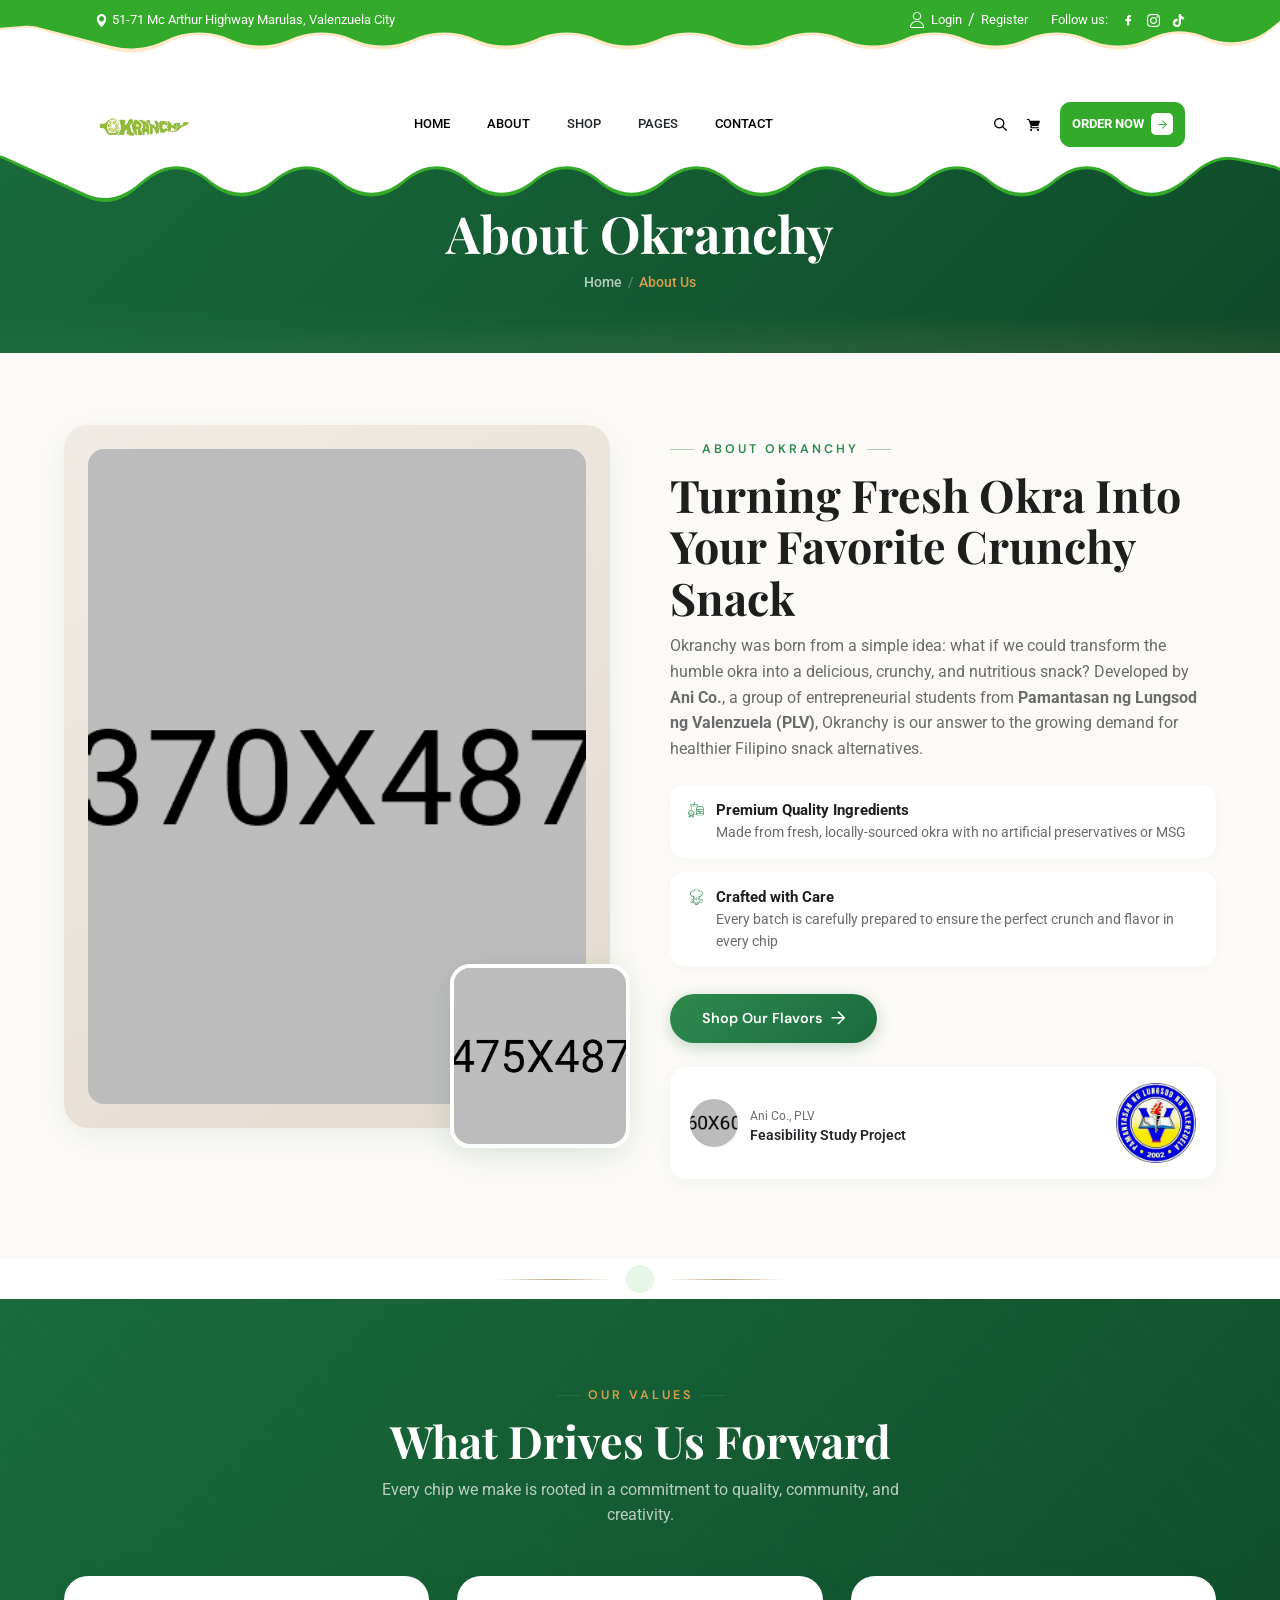
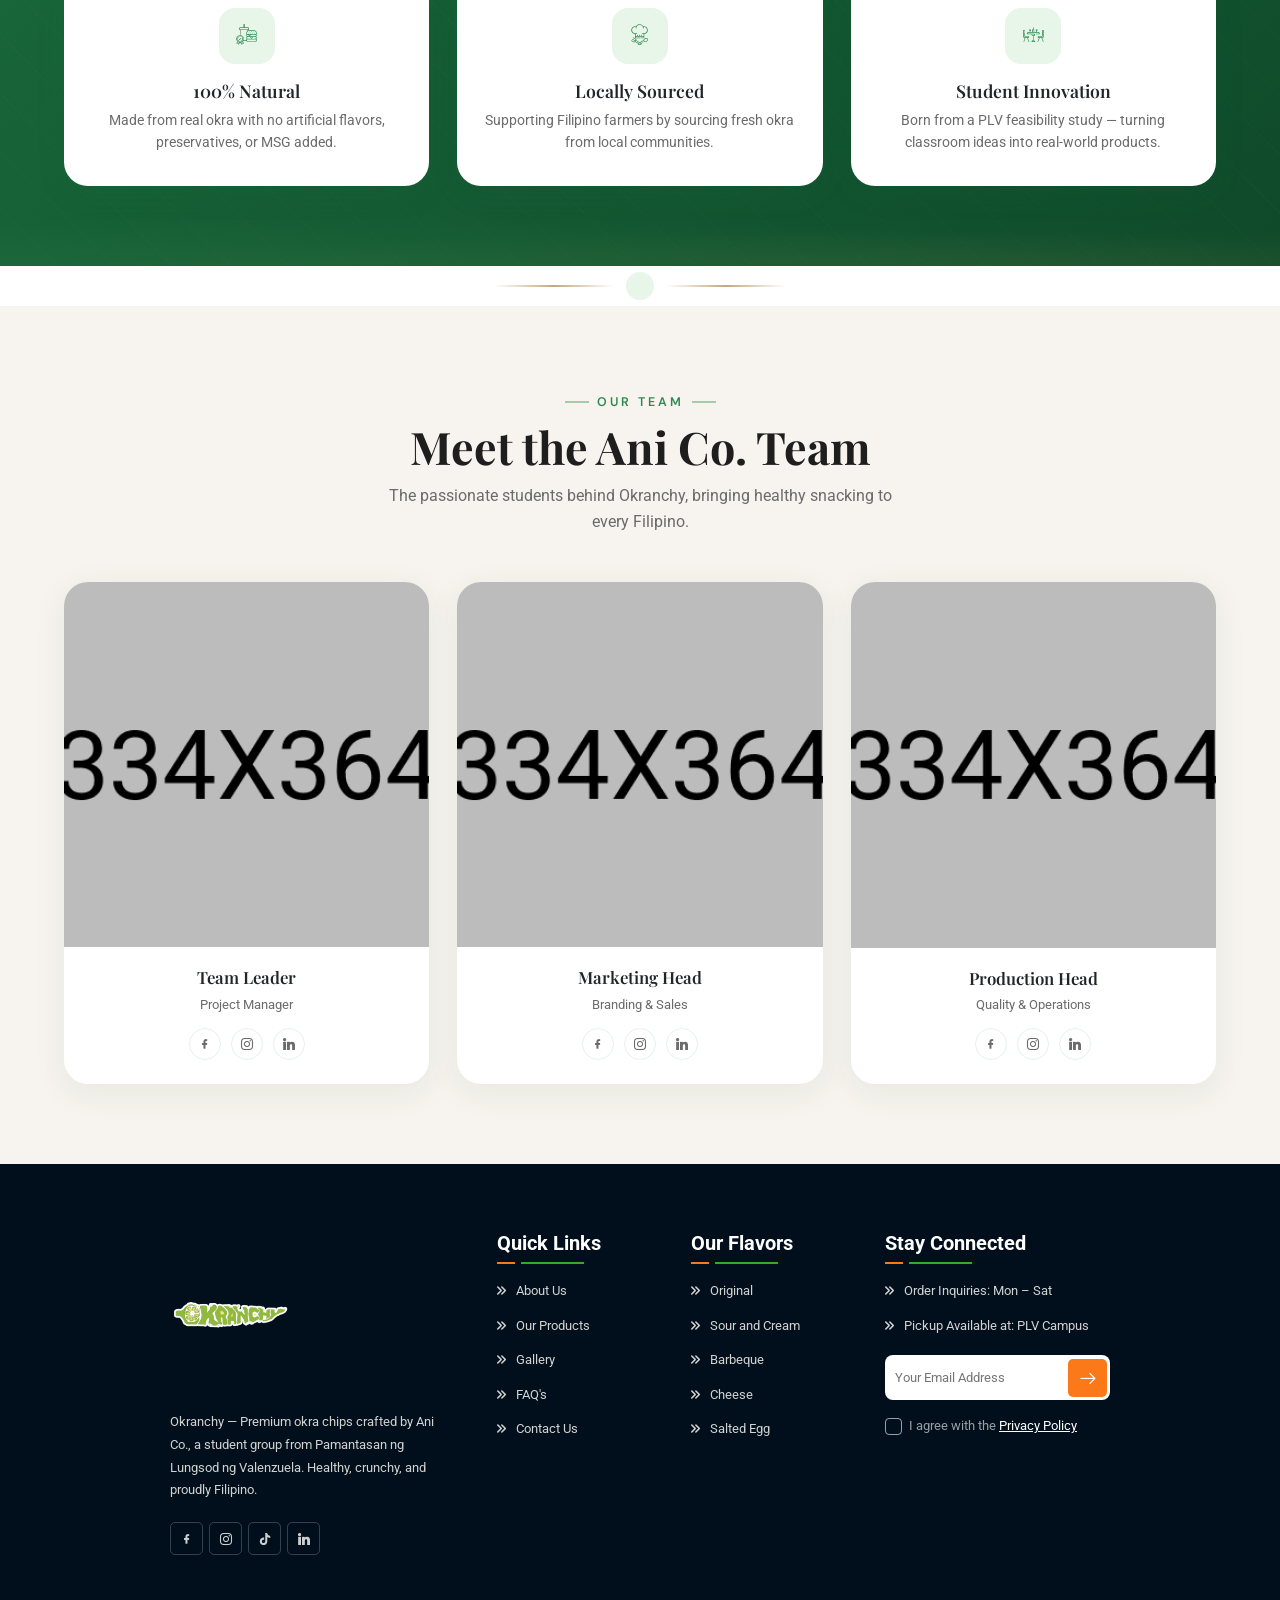
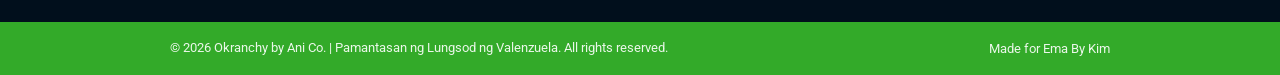
==== commit 807d1b99: "Add preloader, restyle login/register, update theme" ====
--- a/about.html
+++ b/about.html
@@ -24,9 +24,9 @@
     <link href="https://fonts.googleapis.com/css2?family=DM+Sans:opsz,wght@9..40,300;9..40,400;9..40,500;9..40,600;9..40,700&family=Playfair+Display:ital,wght@0,400;0,500;0,600;0,700;0,800;1,400;1,500&display=swap" rel="stylesheet">
 
     <style>
-        .logo-container .logo { max-height: 100px; width: auto; }
-        .ul-sidebar-header-logo .logo { max-height: 100px; width: auto; }
-        .ul-footer-about img { max-height: 120px; width: auto; }
+        .logo-container .logo { max-height: 130px; width: auto; }
+        .ul-sidebar-header-logo .logo { max-height: 130px; width: auto; }
+        .ul-footer-about img { max-height: 160px; width: auto; }
         .signature { max-width: 80px; height: auto; }
 
         /* Tropical responsive grids */
@@ -40,7 +40,24 @@
 
 <body>
     <div class="preloader" id="preloader">
-        <div class="loader"></div>
+        <div class="preloader-inner">
+            <div class="preloader-logo-wrap">
+                <img src="assets/img/logo-3.png" alt="Okranchy" class="preloader-logo">
+                <div class="preloader-ring"></div>
+            </div>
+            <div class="preloader-chips">
+                <span class="preloader-chip c1"></span>
+                <span class="preloader-chip c2"></span>
+                <span class="preloader-chip c3"></span>
+                <span class="preloader-chip c4"></span>
+                <span class="preloader-chip c5"></span>
+                <span class="preloader-chip c6"></span>
+            </div>
+            <div class="preloader-bar-track">
+                <div class="preloader-bar-fill" id="preloader-bar"></div>
+            </div>
+            <span class="preloader-text">CRUNCHING...</span>
+        </div>
     </div>
 
     <!-- SIDEBAR SECTION START -->
@@ -384,6 +401,7 @@
     <script src="assets/vendor/fslightbox/fslightbox.js"></script>
 
     <!-- custom JS -->
+    <script src="assets/js/preloader.js"></script>
     <script src="assets/js/main.js"></script>
     <script src="assets/js/cart.js"></script>
 </body>
--- a/assets/css/style.css
+++ b/assets/css/style.css
@@ -59,8 +59,6 @@
 
 body {
   font-family: var(--font-primary);
-  margin: auto;
-  position: fixed;
 }
 
 a,
@@ -204,7 +202,7 @@
   }
 }
 .logo {
-  max-width: clamp(160px, 14vw, 340px);
+  max-width: clamp(180px, 18vw, 420px);
 }
 
 /* Logo sizing for all pages — logo-3.png across logo-container, sidebar, and footer */
@@ -778,49 +776,113 @@
   right: 0;
   bottom: 0;
   z-index: 999999;
-  background: #fff;
+  background: linear-gradient(160deg, #f7f3ee 0%, #e8f5e9 40%, #fff9f4 100%);
   display: flex;
   align-items: center;
   justify-content: center;
-  transition: 0.3s ease;
-}
-
-.loader {
-  width: clamp(100px, 7.88vw, 150px);
-  aspect-ratio: 1;
+  transition: opacity 0.4s ease, transform 0.4s ease;
+}
+.preloader--loaded {
+  opacity: 0;
+  transform: scale(1.08);
+  pointer-events: none;
+}
+.preloader-inner {
+  display: flex;
+  flex-direction: column;
+  align-items: center;
+  gap: 28px;
+  position: relative;
+}
+.preloader-logo-wrap {
+  position: relative;
+  display: flex;
+  align-items: center;
+  justify-content: center;
+  width: 200px;
+  height: 200px;
+}
+.preloader-logo {
+  max-width: 180px;
+  height: auto;
+  animation: logo-pulse 2s ease-in-out infinite;
+  position: relative;
+  z-index: 2;
+}
+.preloader-ring {
+  position: absolute;
+  top: 50%;
+  left: 50%;
+  width: 220px;
+  height: 220px;
+  margin: -110px 0 0 -110px;
   border-radius: 50%;
-  animation: l11 2s infinite;
-}
-
-@keyframes l11 {
-  0% {
-    background: conic-gradient(var(--ul-primary) 0, rgba(0, 0, 0, 0) 0);
-  }
-  12.5% {
-    background: conic-gradient(var(--ul-primary) 45deg, rgba(0, 0, 0, 0) 46deg);
-  }
-  25% {
-    background: conic-gradient(var(--ul-primary) 90deg, rgba(0, 0, 0, 0) 91deg);
-  }
-  37.5% {
-    background: conic-gradient(var(--ul-primary) 135deg, rgba(0, 0, 0, 0) 136deg);
-  }
-  50% {
-    background: conic-gradient(var(--ul-primary) 180deg, rgba(0, 0, 0, 0) 181deg);
-  }
-  62.5% {
-    background: conic-gradient(var(--ul-primary) 225deg, rgba(0, 0, 0, 0) 226deg);
-  }
-  75% {
-    background: conic-gradient(var(--ul-primary) 270deg, rgba(0, 0, 0, 0) 271deg);
-  }
-  87.5% {
-    background: conic-gradient(var(--ul-primary) 315deg, rgba(0, 0, 0, 0) 316deg);
-  }
-  100% {
-    background: conic-gradient(var(--ul-primary) 360deg, rgba(0, 0, 0, 0) 360deg);
-  }
-}
+  border: 2px dashed rgba(51, 170, 41, 0.15);
+  animation: ring-spin 10s linear infinite;
+  z-index: 1;
+}
+.preloader-chips {
+  position: absolute;
+  inset: 0;
+  pointer-events: none;
+  z-index: 3;
+}
+.preloader-chip {
+  position: absolute;
+  top: 50%;
+  left: 50%;
+  width: 12px;
+  height: 12px;
+  margin: -6px 0 0 -6px;
+  border-radius: 50%;
+  opacity: 0.7;
+}
+.preloader-chip.c1 { background: #33aa29; animation: orbit-c1 3s linear infinite; }
+.preloader-chip.c2 { background: #FAA019; animation: orbit-c2 3.5s linear infinite; }
+.preloader-chip.c3 { background: #FFE9C8; animation: orbit-c3 4s linear infinite; }
+.preloader-chip.c4 { background: #33aa29; animation: orbit-c4 2.8s linear infinite; }
+.preloader-chip.c5 { background: #FAA019; animation: orbit-c5 3.3s linear infinite; }
+.preloader-chip.c6 { background: #8b6f47; animation: orbit-c6 3.8s linear infinite; }
+.preloader-bar-track {
+  width: 200px;
+  max-width: 55vw;
+  height: 4px;
+  background: rgba(51, 170, 41, 0.12);
+  border-radius: 4px;
+  overflow: hidden;
+}
+.preloader-bar-fill {
+  width: 0%;
+  height: 100%;
+  background: linear-gradient(90deg, #33aa29, #FAA019);
+  border-radius: 4px;
+}
+.preloader-text {
+  font-family: 'DM Sans', sans-serif;
+  font-size: 12px;
+  font-weight: 600;
+  letter-spacing: 0.3em;
+  color: #33aa29;
+  text-transform: uppercase;
+  animation: text-blink 1.2s ease-in-out infinite;
+}
+@keyframes logo-pulse {
+  0%, 100% { transform: scale(1); }
+  50% { transform: scale(1.05); }
+}
+@keyframes ring-spin {
+  to { transform: rotate(360deg); }
+}
+@keyframes text-blink {
+  0%, 100% { opacity: 1; }
+  50% { opacity: 0.25; }
+}
+@keyframes orbit-c1 { 0% { transform: rotate(0deg) translateX(120px); } 100% { transform: rotate(360deg) translateX(120px); } }
+@keyframes orbit-c2 { 0% { transform: rotate(60deg) translateX(100px); } 100% { transform: rotate(420deg) translateX(100px); } }
+@keyframes orbit-c3 { 0% { transform: rotate(120deg) translateX(140px); } 100% { transform: rotate(480deg) translateX(140px); } }
+@keyframes orbit-c4 { 0% { transform: rotate(180deg) translateX(85px); } 100% { transform: rotate(540deg) translateX(85px); } }
+@keyframes orbit-c5 { 0% { transform: rotate(240deg) translateX(115px); } 100% { transform: rotate(600deg) translateX(115px); } }
+@keyframes orbit-c6 { 0% { transform: rotate(300deg) translateX(95px); } 100% { transform: rotate(660deg) translateX(95px); } }
 .ul-slider-nav {
   position: absolute;
   width: calc(100% + clamp(46px, 2.94vw, 56px));
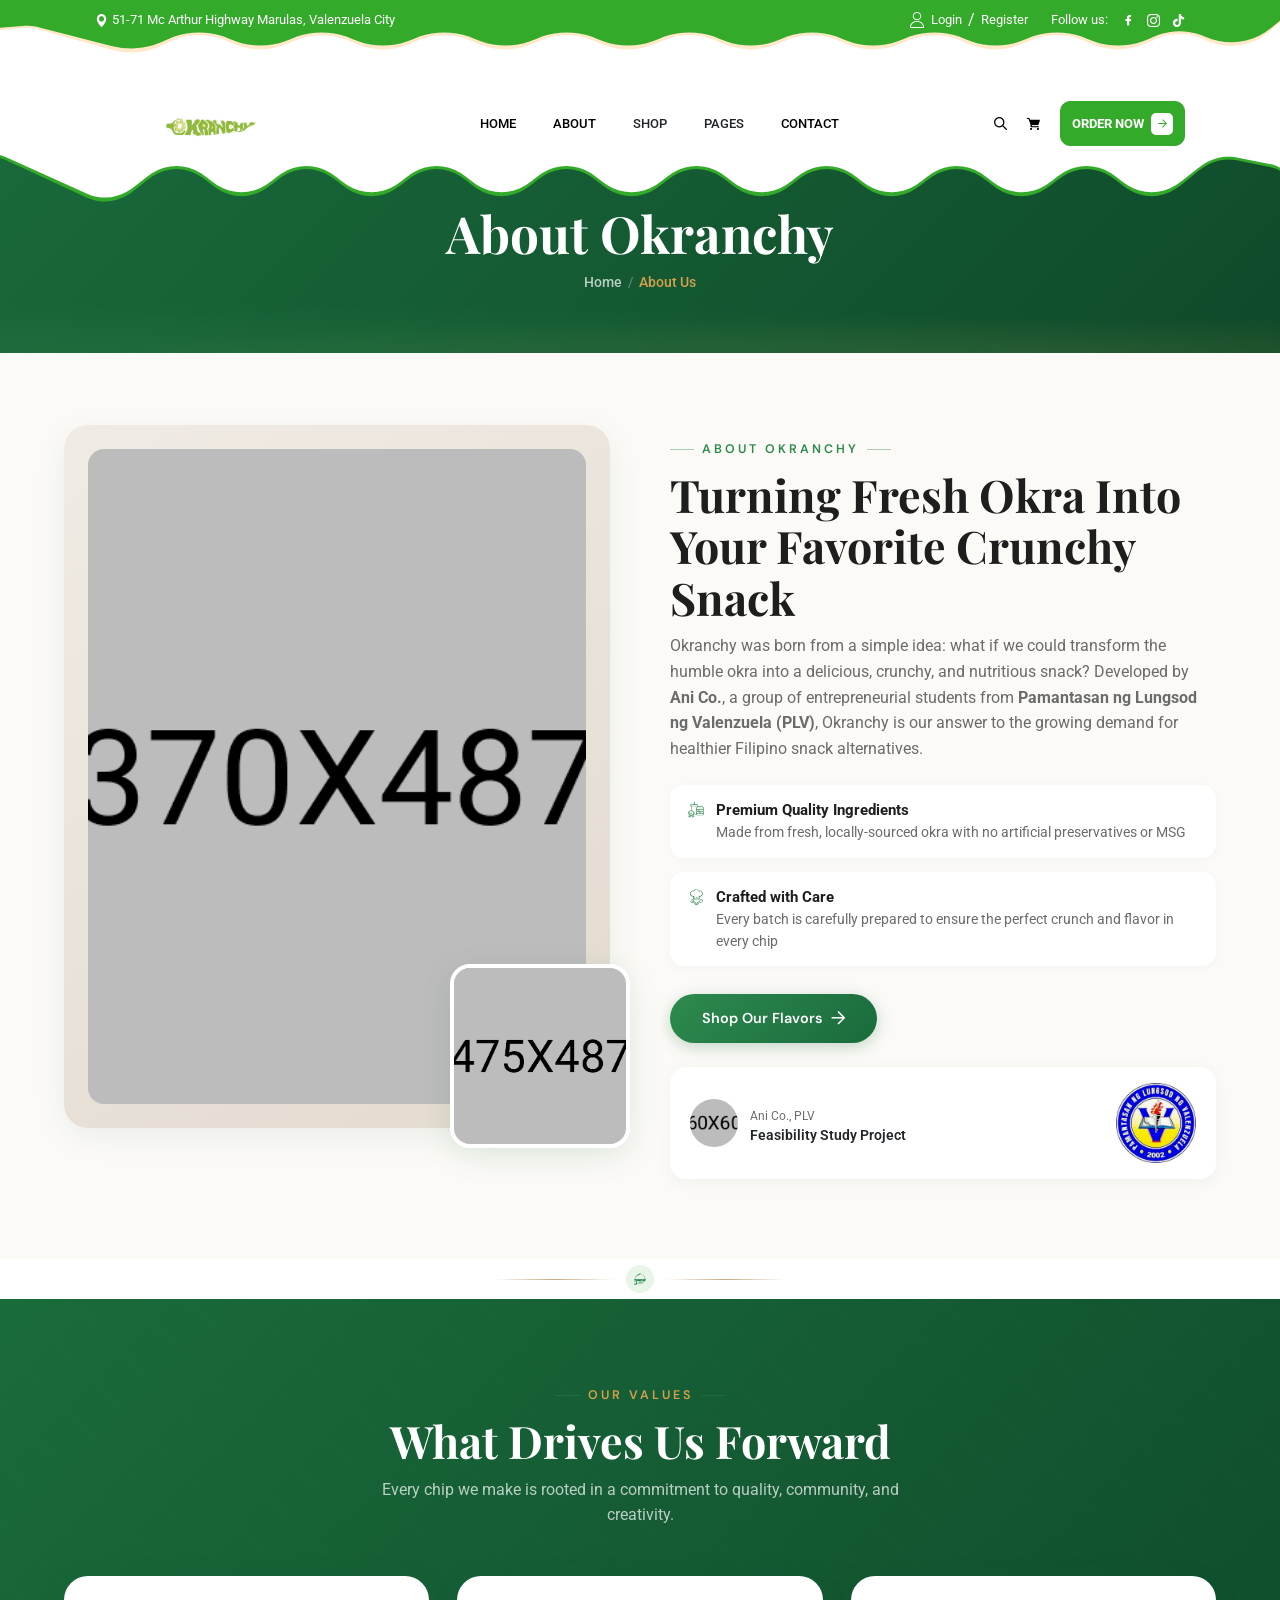
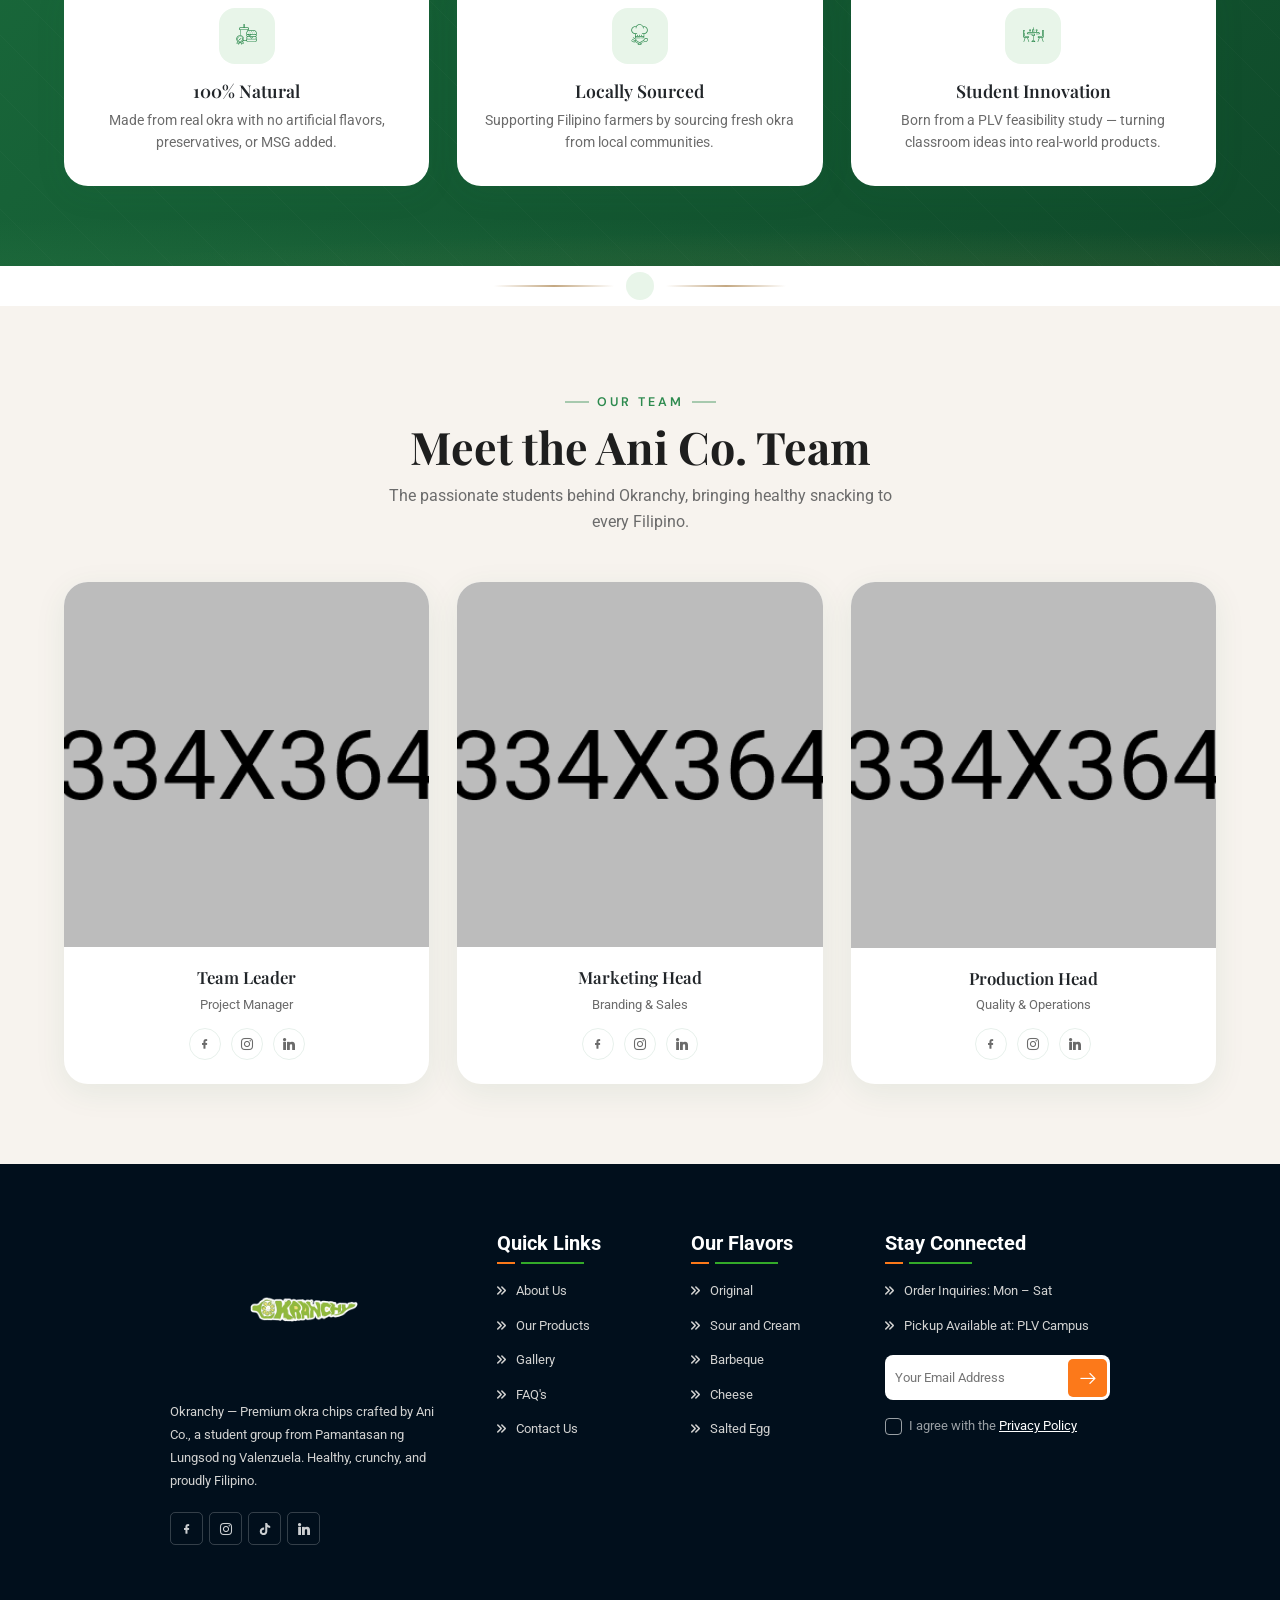
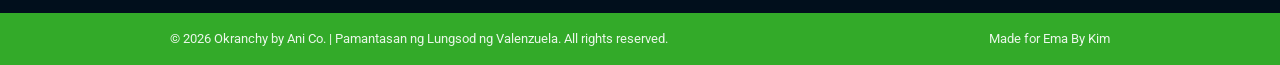
==== commit 55c12b0f: "Fix Delivery Modal CSS outside style tags and add base href for file:// origin errors" ====
--- a/about.html
+++ b/about.html
@@ -6,6 +6,7 @@
     <meta name="viewport" content="width=device-width, initial-scale=1.0">
     <title>Okranchy - About Us</title>
     <link rel="icon" type="image/png" href="assets/img/okranchy.png">
+    <base href=".">
 
     <!-- libraries CSS -->
     <link rel="stylesheet" href="assets/icon/flaticon_restics.css">
@@ -24,9 +25,9 @@
     <link href="https://fonts.googleapis.com/css2?family=DM+Sans:opsz,wght@9..40,300;9..40,400;9..40,500;9..40,600;9..40,700&family=Playfair+Display:ital,wght@0,400;0,500;0,600;0,700;0,800;1,400;1,500&display=swap" rel="stylesheet">
 
     <style>
-        .logo-container .logo { max-height: 130px; width: auto; }
-        .ul-sidebar-header-logo .logo { max-height: 130px; width: auto; }
-        .ul-footer-about img { max-height: 160px; width: auto; }
+        .logo-container .logo { width: auto; }
+        .ul-sidebar-header-logo .logo { width: auto; }
+        .ul-footer-about img { width: auto; }
         .signature { max-width: 80px; height: auto; }
 
         /* Tropical responsive grids */
@@ -36,13 +37,95 @@
         @media(max-width:768px) { .trop-grid-3 { grid-template-columns: 1fr; } }
         @media(min-width:769px)and(max-width:992px) { .trop-grid-3 { grid-template-columns: repeat(2, 1fr); } }
     </style>
+<style>
+    /* Delivery Modal */
+    .okr-modal-overlay {
+        position: fixed; inset: 0;
+        background: rgba(0,0,0,0.5);
+        z-index: 9999;
+        display: none;
+        align-items: center;
+        justify-content: center;
+        backdrop-filter: blur(4px);
+    }
+    .okr-modal-overlay.active { display: flex; }
+    .okr-modal-card {
+        background: #fff;
+        border-radius: 24px;
+        padding: 40px 32px 32px;
+        max-width: 420px;
+        width: 90%;
+        position: relative;
+        box-shadow: 0 24px 64px rgba(0,0,0,0.2);
+        animation: okrModalUp 0.4s cubic-bezier(0.22,1,0.36,1);
+    }
+    @keyframes okrModalUp {
+        from { transform: translateY(40px); opacity: 0; }
+        to { transform: translateY(0); opacity: 1; }
+    }
+    .okr-modal-close {
+        position: absolute; top: 14px; right: 14px;
+        width: 36px; height: 36px;
+        border-radius: 50%; border: none;
+        background: rgba(0,0,0,0.04);
+        cursor: pointer;
+        display: flex; align-items: center; justify-content: center;
+        font-size: 0.85rem; color: #666;
+        transition: all 0.2s;
+    }
+    .okr-modal-close:hover { background: rgba(0,0,0,0.08); }
+    .okr-modal-title {
+        font-family: 'Playfair Display', serif;
+        font-size: 1.5rem; font-weight: 700;
+        color: var(--trop-green-dark, #1a6b3c);
+        margin: 0 0 6px; text-align: center;
+    }
+    .okr-modal-desc {
+        font-size: 0.9rem;
+        color: var(--trop-text-light, #6b6b6b);
+        text-align: center; margin: 0 0 28px;
+    }
+    .okr-modal-options { display: flex; flex-direction: column; gap: 14px; }
+    .okr-modal-option {
+        display: flex; align-items: center; gap: 16px;
+        padding: 16px 20px;
+        border-radius: 16px;
+        border: 2px solid rgba(26,107,60,0.1);
+        text-decoration: none;
+        transition: all 0.3s cubic-bezier(0.25,0.46,0.45,0.94);
+        background: var(--trop-cream-light, #fcfaf7);
+    }
+    .okr-modal-option:hover {
+        transform: translateY(-3px);
+        box-shadow: 0 8px 24px rgba(26,107,60,0.12);
+        border-color: var(--trop-green, #2d8a4e);
+    }
+    .okr-modal-logo {
+        width: 52px; height: 52px;
+        display: flex; align-items: center; justify-content: center;
+        flex-shrink: 0;
+        border-radius: 12px; padding: 8px;
+    }
+    .okr-option-grab .okr-modal-logo { background: #00b14f; }
+    .okr-option-panda .okr-modal-logo { background: #d32f2f; }
+    .okr-modal-logo svg { width: 100%; height: 100%; }
+    .okr-modal-option-name {
+        font-family: 'DM Sans', sans-serif;
+        font-weight: 700; font-size: 1.05rem;
+        color: var(--trop-text, #1e1e1e);
+    }
+    .okr-modal-option-desc {
+        font-size: 0.82rem;
+        color: var(--trop-text-light, #6b6b6b);
+    }
+</style>
 </head>
 
 <body>
     <div class="preloader" id="preloader">
         <div class="preloader-inner">
             <div class="preloader-logo-wrap">
-                <img src="assets/img/logo-3.png" alt="Okranchy" class="preloader-logo">
+                <img src="assets/img/logo-4.png" alt="Okranchy" class="preloader-logo">
                 <div class="preloader-ring"></div>
             </div>
             <div class="preloader-chips">
@@ -65,7 +148,7 @@
         <div class="ul-sidebar-header">
             <div class="ul-sidebar-header-logo">
                 <a href="index.html">
-                    <img src="assets/img/logo-3.png" alt="Okranchy Logo" class="logo">
+                    <img src="assets/img/logo-4.png" alt="Okranchy Logo" class="logo">
                 </a>
             </div>
             <button class="ul-sidebar-closer"><i class="flaticon-close"></i></button>
@@ -132,7 +215,7 @@
             <div class="ul-header-bottom">
                 <div class="ul-header-bottom-wrapper ul-header-container">
                     <div class="logo-container">
-                        <a href="index.html" class="d-inline-block"><img src="assets/img/logo-3.png" alt="Okranchy Logo" class="logo"></a>
+                        <a href="index.html" class="d-inline-block"><img src="assets/img/logo-4.png" alt="Okranchy Logo" class="logo"></a>
                     </div>
 
                     <div class="ul-header-nav-wrapper">
@@ -145,9 +228,7 @@
                                     <div class="ul-header-submenu">
                                         <ul>
                                             <li><a href="shop.html">Shop</a></li>
-                                            <li><a href="shop-details.html">Product Details</a></li>
                                             <li><a href="cart.html">Cart</a></li>
-                                            <li><a href="checkout.html">Checkout</a></li>
                                         </ul>
                                     </div>
                                 </div>
@@ -169,7 +250,7 @@
                     <div class="ul-header-actions">
                         <button class="ul-header-search-opener"><i class="flaticon-search"></i></button>
                         <button><i class="flaticon-grocery-store"></i></button>
-                        <a href="shop.html" class="ul-btn d-sm-inline-flex d-none">Order Now <i class="flaticon-right"></i></a>
+                        <button class="okr-order-btn ul-btn d-sm-inline-flex d-none">Order Now <i class="flaticon-right"></i></button>
                         <button class="ul-header-sidebar-opener d-lg-none d-inline-flex"><i class="flaticon-menu"></i></button>
                     </div>
                 </div>
@@ -229,8 +310,8 @@
             </div>
         </section>
 
-        <!-- LEAF DIVIDER -->
-        <div class="trop-leaf-divider"><span class="leaf-icon"><i class="flaticon-leaf"></i></span></div>
+        <!-- bamboo/leaf divider -->
+                <div class="trop-leaf-divider"><span class="leaf-icon"><i class="flaticon-tray"></i></span></div>
 
         <!-- TROPICAL VALUES / MISSION -->
         <section class="trop-section-dark" style="padding:80px 0;">
@@ -319,7 +400,7 @@
             <div class="ul-container">
                 <div class="ul-footer-top-wrapper wow animate__fadeInUp">
                     <div class="ul-footer-about">
-                        <a href="index.html"><img src="assets/img/logo-3.png" alt="Okranchy Logo"></a>
+                        <a href="index.html"><img src="assets/img/logo-4.png" alt="Okranchy Logo"></a>
                         <p class="ul-footer-about-txt">Okranchy — Premium okra chips crafted by Ani Co., a student group from Pamantasan ng Lungsod ng Valenzuela. Healthy, crunchy, and proudly Filipino.</p>
                         <div class="ul-footer-socials">
                             <a href="https://www.facebook.com/Okranchy" target="_blank" rel="noopener"><i class="flaticon-facebook"></i></a>
@@ -404,6 +485,37 @@
     <script src="assets/js/preloader.js"></script>
     <script src="assets/js/main.js"></script>
     <script src="assets/js/cart.js"></script>
+    <!-- DELIVERY MODAL -->
+    <div class="okr-modal-overlay" id="okrDeliveryModal">
+        <div class="okr-modal-card">
+            <button class="okr-modal-close" id="okrModalClose"><i class="flaticon-close"></i></button>
+            <h3 class="okr-modal-title">Order via Delivery</h3>
+            <p class="okr-modal-desc">Choose your preferred delivery platform</p>
+            <div class="okr-modal-options">
+                <a href="https://food.grab.com/ph/en/" target="_blank" rel="noopener" class="okr-modal-option okr-option-grab">
+                    <div class="okr-modal-logo">
+                        <svg viewBox="0 0 48 48" fill="none" xmlns="http://www.w3.org/2000/svg"><rect width="48" height="48" rx="10"/><path d="M12 24c0-6.627 5.373-12 12-12s12 5.373 12 12-5.373 12-12 12-12-5.373-12-12z" fill="#fff" opacity="0.2"/><path d="M16 20h16v8H16z" fill="#fff"/><circle cx="24" cy="24" r="4" fill="#fff"/><path d="M20 24c0-2.21 1.79-4 4-4s4 1.79 4 4-1.79 4-4 4-4-1.79-4-4z" fill="#00b14f"/></svg>
+                    </div>
+                    <div>
+                        <div class="okr-modal-option-name">GrabFood</div>
+                        <div class="okr-modal-option-desc">Order via Grab</div>
+                    </div>
+                </a>
+                <a href="https://www.foodpanda.ph/" target="_blank" rel="noopener" class="okr-modal-option okr-option-panda">
+                    <div class="okr-modal-logo">
+                        <svg viewBox="0 0 48 48" fill="none" xmlns="http://www.w3.org/2000/svg"><rect width="48" height="48" rx="10" fill="#d32f2f"/><text x="50%" y="54%" dominant-baseline="middle" text-anchor="middle" fill="#fff" font-family="Arial,sans-serif" font-size="20" font-weight="900">fp</text></svg>
+                    </div>
+                    <div>
+                        <div class="okr-modal-option-name">foodpanda</div>
+                        <div class="okr-modal-option-desc">Order via foodpanda</div>
+                    </div>
+                </a>
+            </div>
+        </div>
+    </div>
+    <script>
+    document.addEventListener('DOMContentLoaded',function(){var o=document.getElementById('okrDeliveryModal'),c=document.getElementById('okrModalClose'),b=document.querySelectorAll('.okr-order-btn');function n(){o.classList.add('active');document.body.style.overflow='hidden'}function e(){o.classList.remove('active');document.body.style.overflow=''}b.forEach(function(t){t.addEventListener('click',function(t){t.preventDefault();n()})});c.addEventListener('click',e);o.addEventListener('click',function(t){t.target===o&&e()});document.addEventListener('keydown',function(t){t.key==='Escape'&&o.classList.contains('active')&&e()})});
+    </script>
 </body>
 
 </html>
